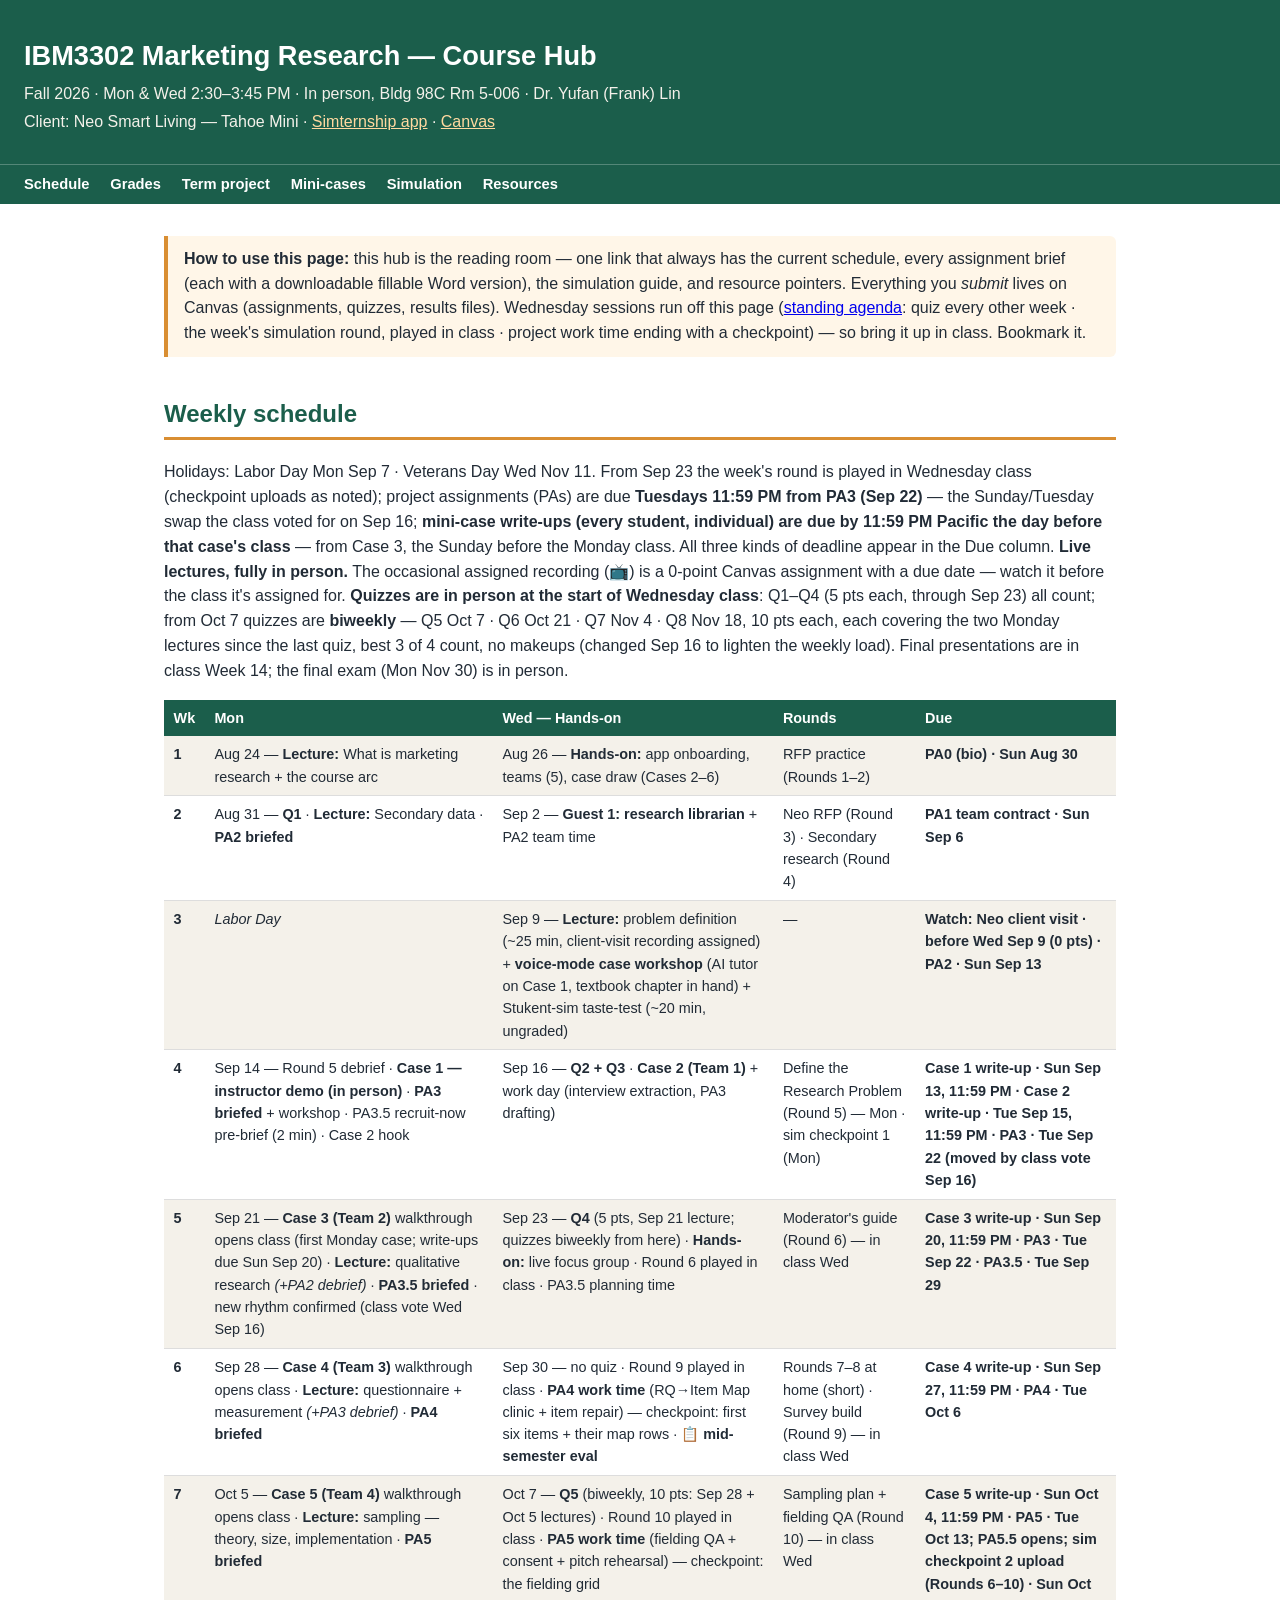
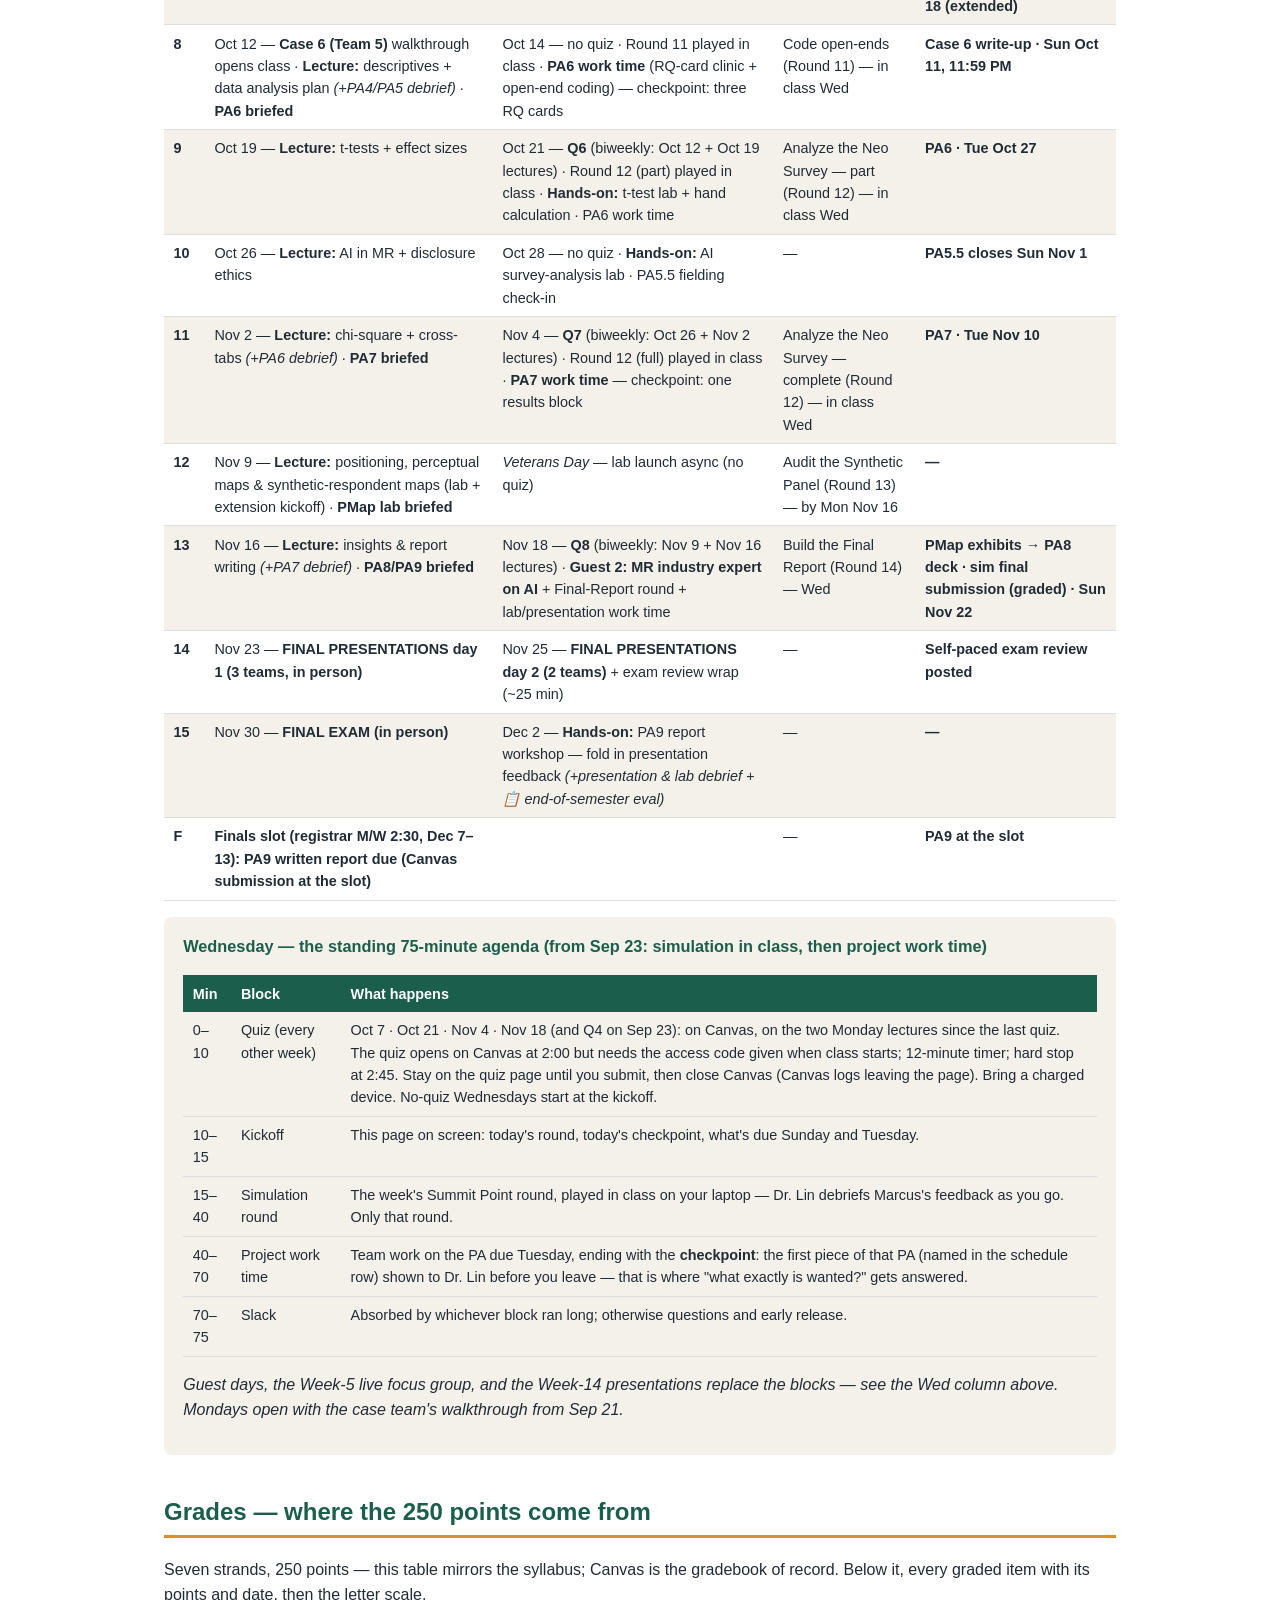
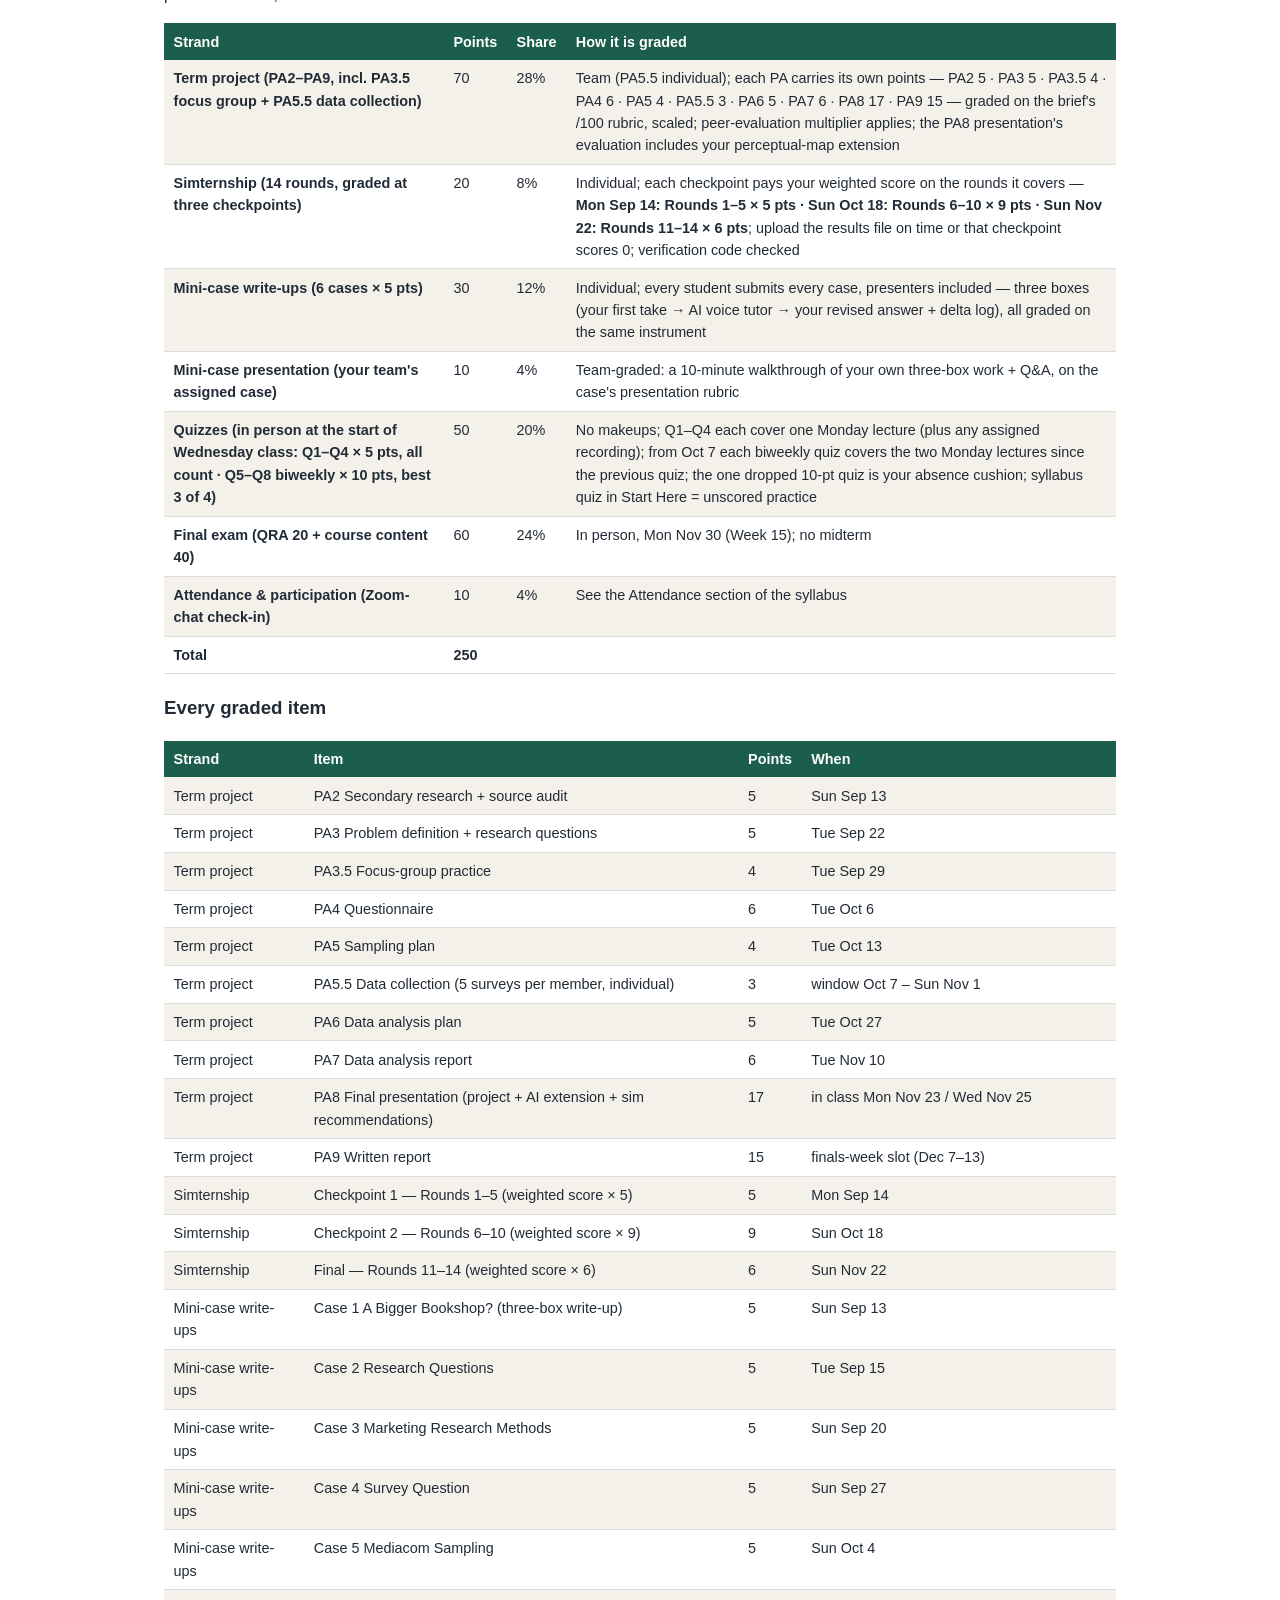
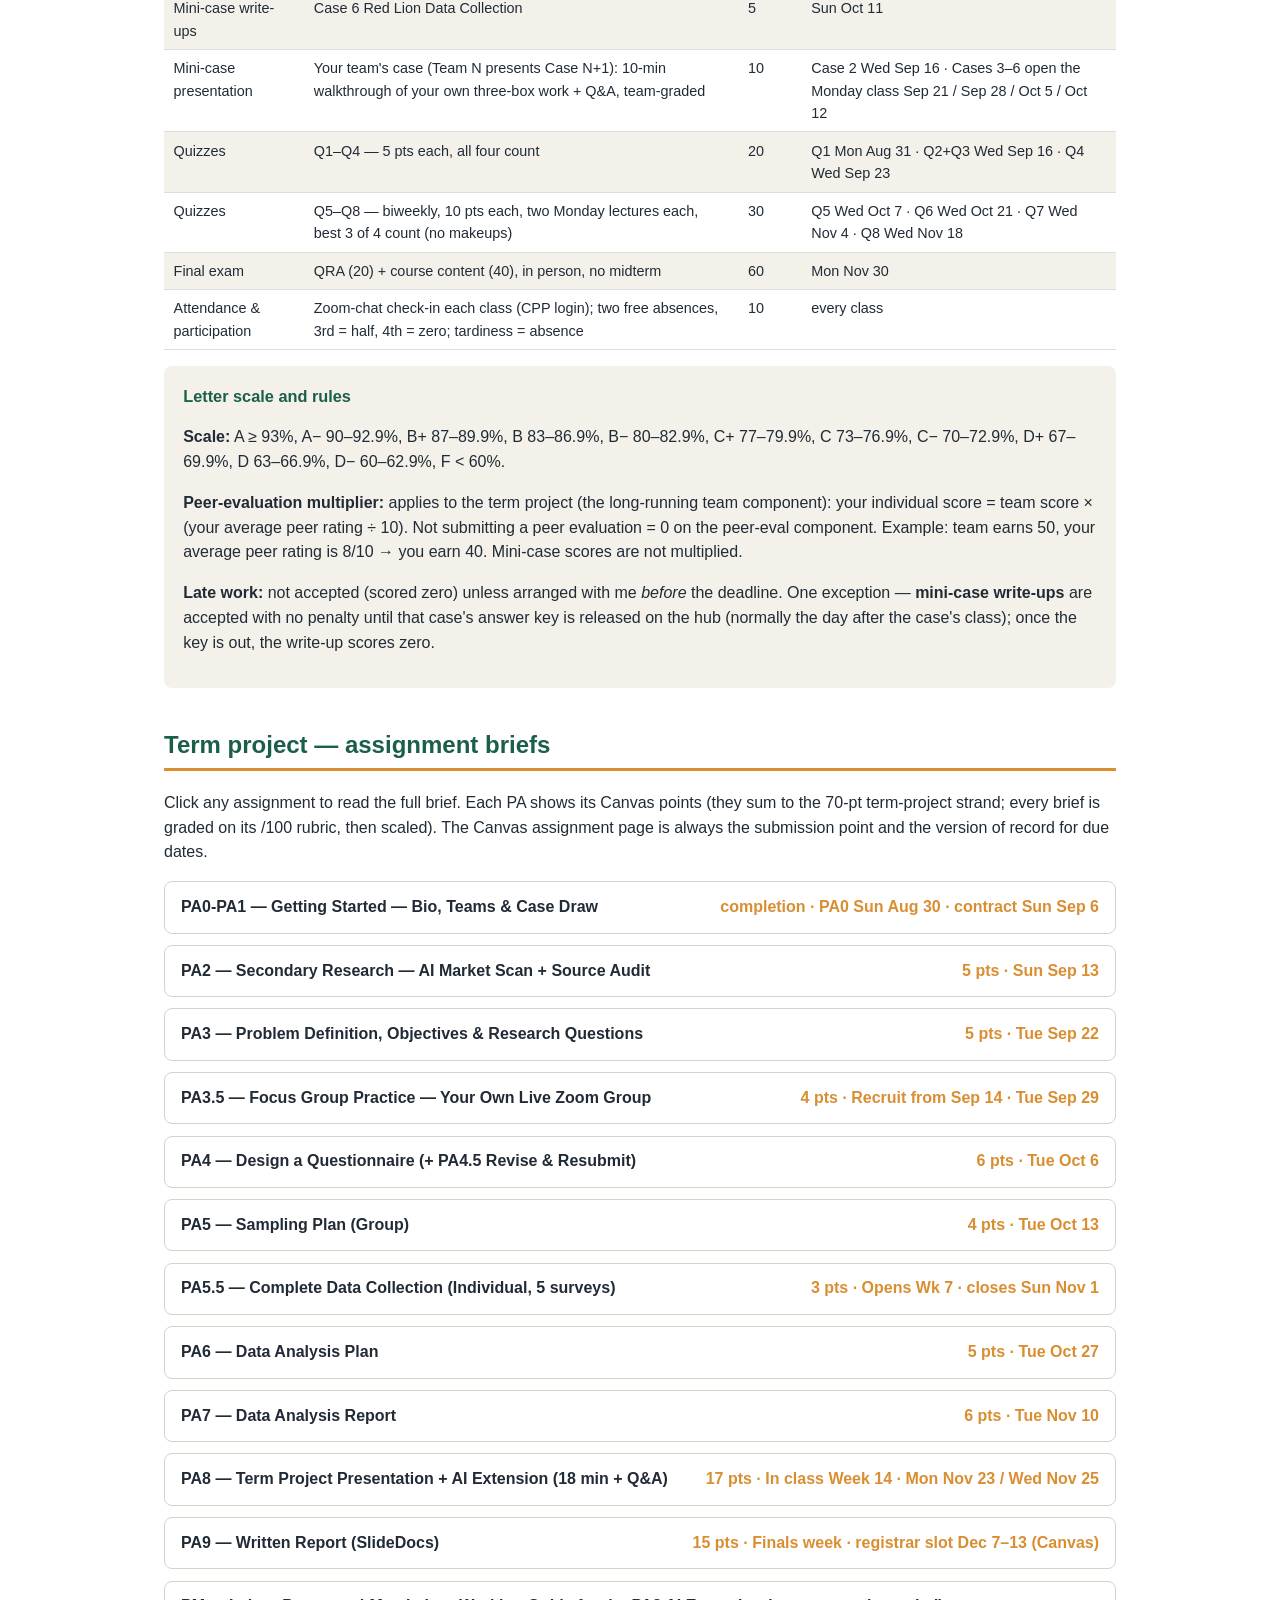
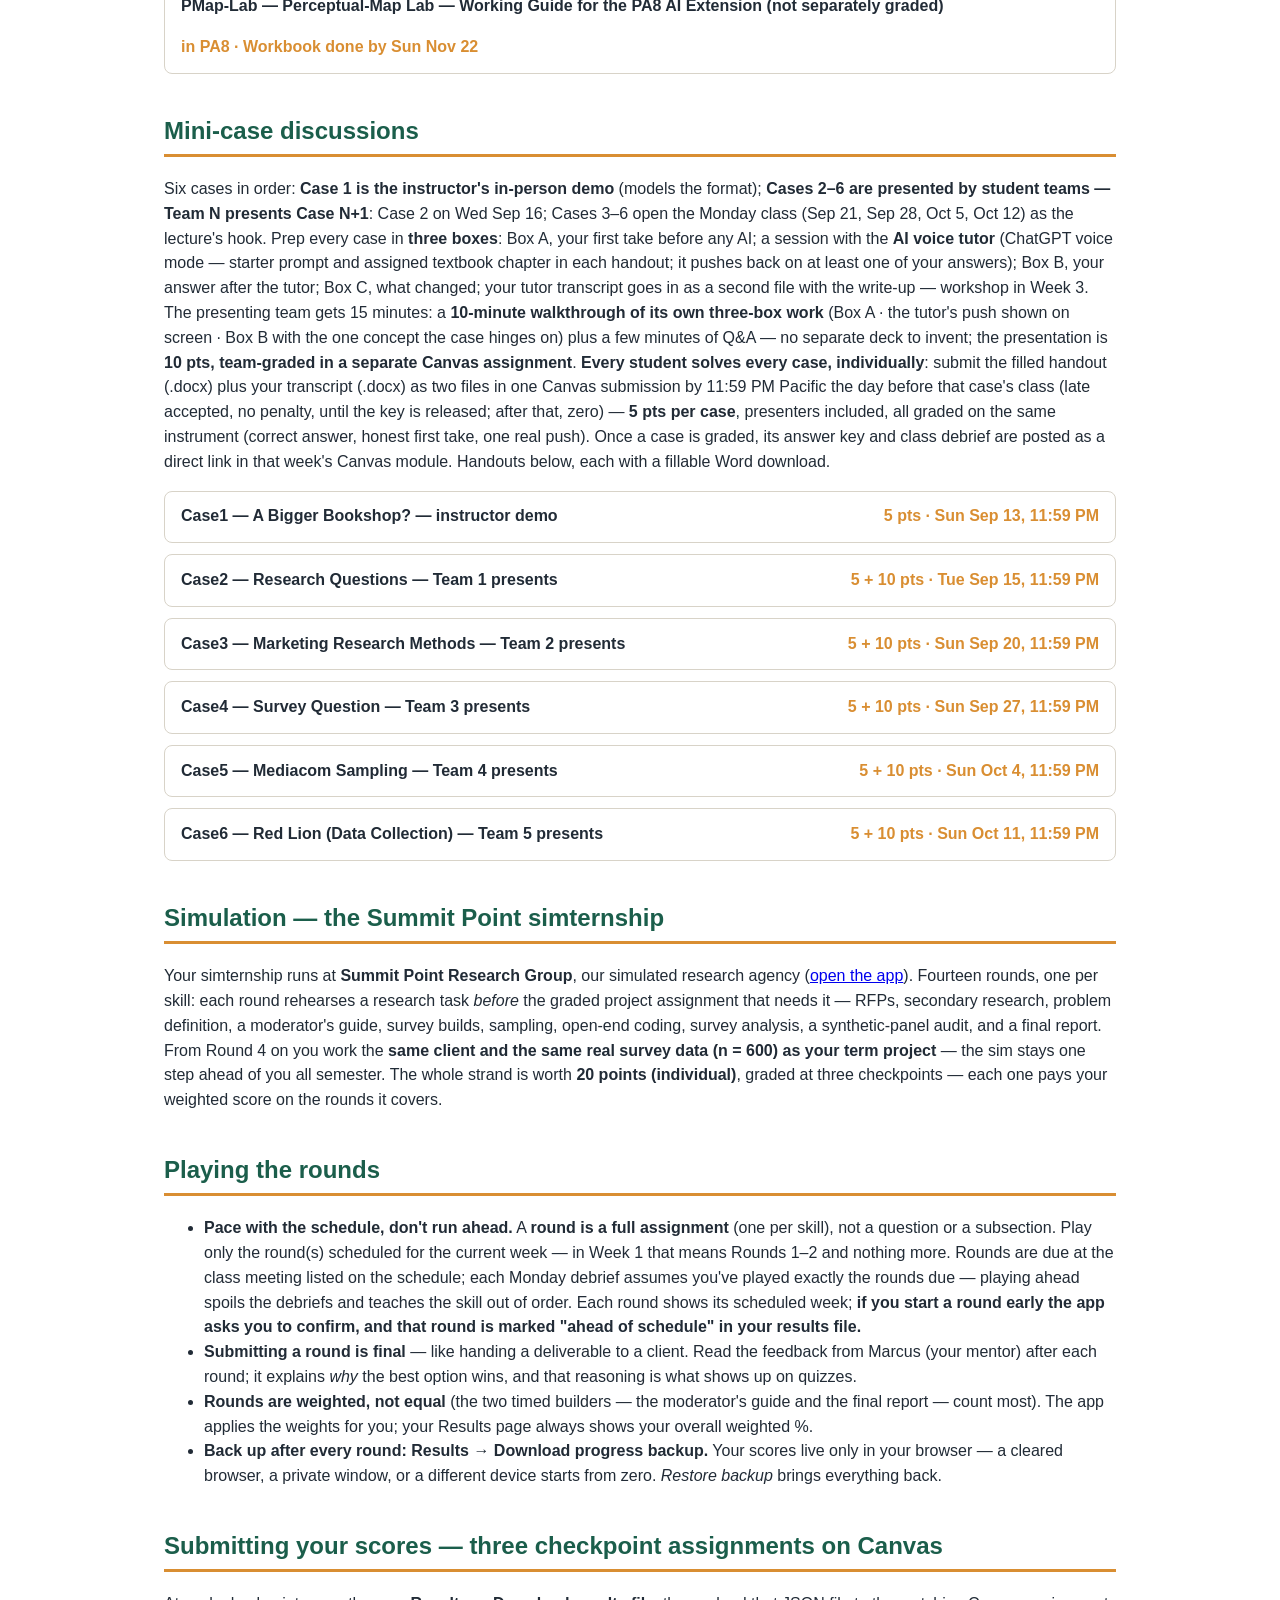
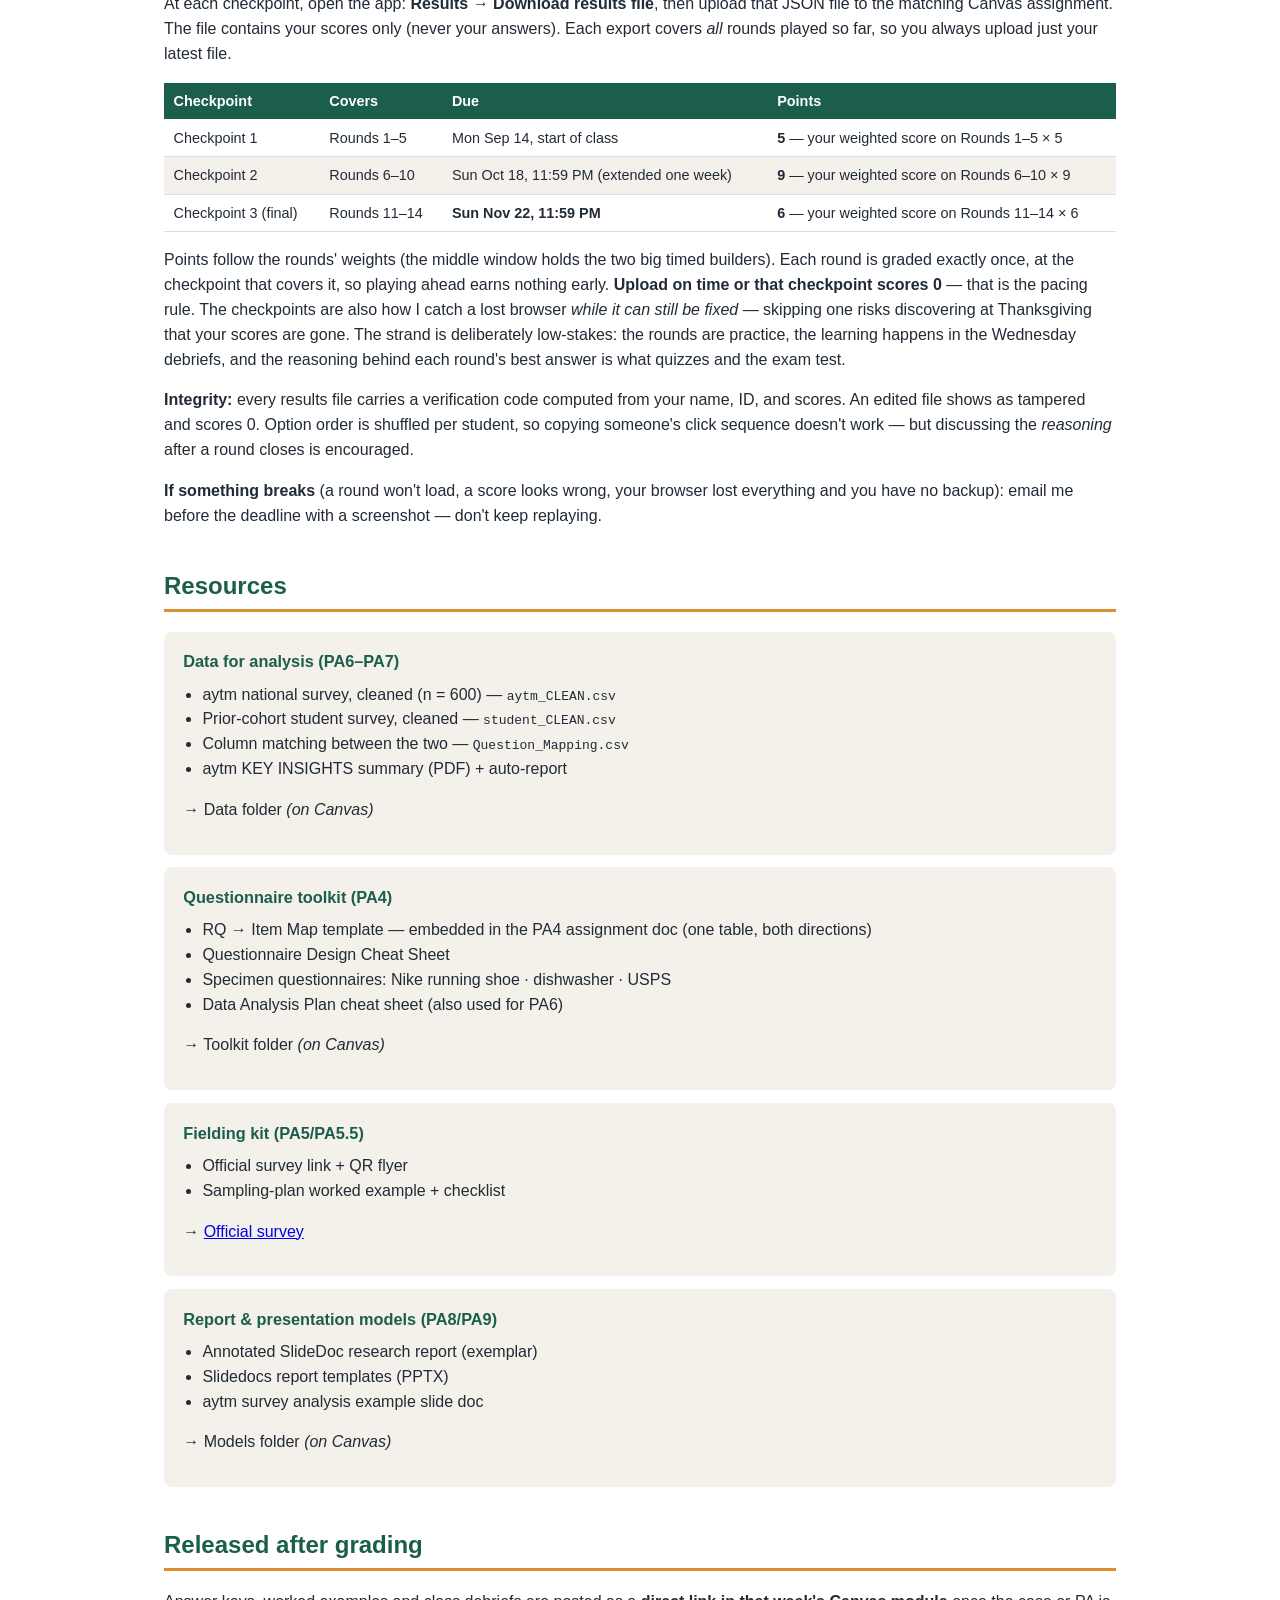
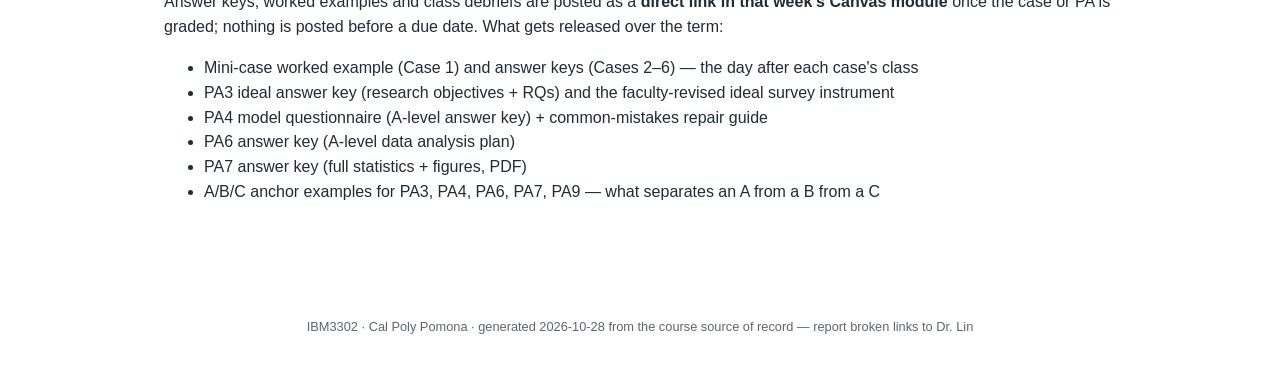
==== hub/index.html @ 527b96af "Hub-only deploy 2026-10-28: PA6 answer key + debrief released" ====
<!DOCTYPE html>
<html lang="en"><head><meta charset="utf-8">
<meta name="viewport" content="width=device-width,initial-scale=1">
<meta name="robots" content="noindex">
<title>IBM3302 Course Hub — Fall 2026</title><style>
:root{--pine:#1B5E4B;--amber:#D98E32;--ink:#212B36;--paper:#F4F1EA;--gray:#5B6770}
*{box-sizing:border-box}body{margin:0;font-family:-apple-system,'Segoe UI',Arial,sans-serif;color:var(--ink);background:#fff;line-height:1.55}
header{background:var(--pine);color:#fff;padding:2.2rem 1.5rem 1.6rem}
header h1{margin:0 0 .3rem;font-size:1.7rem}header p{margin:.2rem 0;color:var(--paper)}
header a{color:#FFD9A0}
nav{position:sticky;top:0;z-index:10;background:var(--pine);border-top:1px solid rgba(255,255,255,.25);padding:.5rem 1.5rem;display:flex;gap:1.3rem;flex-wrap:wrap}
nav a{color:#fff;text-decoration:none;font-weight:600;font-size:.92rem}
nav a:hover{color:#FFD9A0}
main{max-width:1000px;margin:0 auto;padding:1rem 1.5rem 4rem}
h2{color:var(--pine);border-bottom:3px solid var(--amber);padding-bottom:.3rem;margin-top:2.4rem;scroll-margin-top:3.4rem}
table{border-collapse:collapse;width:100%;font-size:.9rem;margin:1rem 0}
th{background:var(--pine);color:#fff;text-align:left;padding:.45rem .6rem}
td{border-bottom:1px solid #ddd;padding:.45rem .6rem;vertical-align:top}
tr:nth-child(even) td{background:var(--paper)}
details{border:1px solid #d8d3c8;border-radius:8px;margin:.7rem 0;background:#fff;scroll-margin-top:3.4rem}
details[open]{box-shadow:0 2px 8px rgba(0,0,0,.07)}
summary{cursor:pointer;padding:.8rem 1rem;font-weight:600;display:flex;justify-content:space-between;gap:1rem;flex-wrap:wrap}
summary .due{color:var(--amber);font-weight:600;white-space:nowrap}
.pa-body{padding:0 1.2rem 1rem;border-top:1px solid #eee}
.pa-body table{font-size:.85rem}
.pa-body h1{display:none}
.pa-body h2{font-size:1.05rem;color:var(--ink);border-bottom:1px solid #e4dfd4;margin-top:1.3rem;padding-bottom:.15rem}
.pa-body h3{font-size:.95rem;color:var(--ink);margin-bottom:.3rem}
.sim-body h1{display:none}
.card{background:var(--paper);border-radius:8px;padding:1rem 1.2rem;margin:.8rem 0}
.card h3{margin:.1rem 0 .5rem;color:var(--pine);font-size:1.02rem}
.card ul{margin:.3rem 0 .5rem 1.2rem;padding:0}
.note{background:#FFF6E8;border-left:4px solid var(--amber);padding:.7rem 1rem;border-radius:0 6px 6px 0;margin:1rem 0}
footer{color:var(--gray);font-size:.8rem;text-align:center;padding:2rem}
@media(max-width:640px){table{display:block;overflow-x:auto}}
</style></head>
<body>
<header>
<h1>IBM3302 Marketing Research — Course Hub</h1>
<p>Fall 2026 · Mon &amp; Wed 2:30–3:45 PM · In person, Bldg 98C Rm 5-006 · Dr. Yufan (Frank) Lin</p>
<p>Client: Neo Smart Living — Tahoe Mini · <a href="../">Simternship app</a> · <a href="https://canvas.cpp.edu/courses/146768">Canvas</a></p>
</header>
<nav><a href="#schedule">Schedule</a><a href="#grades">Grades</a><a href="#term-project">Term project</a><a href="#cases">Mini-cases</a><a href="#simulation">Simulation</a><a href="#resources">Resources</a></nav>
<main>
<div class="note"><strong>How to use this page:</strong> this hub is the reading room — one link that always has the current schedule, every assignment brief (each with a downloadable fillable Word version), the simulation guide, and resource pointers. Everything you <em>submit</em> lives on Canvas (assignments, quizzes, results files). Wednesday sessions run off this page (<a href="#wednesday">standing agenda</a>: quiz every other week · the week's simulation round, played in class · project work time ending with a checkpoint) — so bring it up in class. Bookmark it.</div>

<h2 id="schedule">Weekly schedule</h2>
<p>Holidays: Labor Day Mon Sep 7 · Veterans Day Wed Nov 11. From Sep 23 the week's round is played in Wednesday class (checkpoint uploads as noted); project assignments (PAs) are due <strong>Tuesdays 11:59 PM from PA3 (Sep 22)</strong> — the Sunday/Tuesday swap the class voted for on Sep 16; <strong>mini-case write-ups (every student, individual) are due by 11:59 PM Pacific the day before that case's class</strong> — from Case 3, the Sunday before the Monday class. All three kinds of deadline appear in the Due column. <strong>Live lectures, fully in person.</strong> The occasional assigned recording (📺) is a 0-point Canvas assignment with a due date — watch it before the class it's assigned for. <strong>Quizzes are in person at the start of Wednesday class</strong>: Q1–Q4 (5 pts each, through Sep 23) all count; from Oct 7 quizzes are <strong>biweekly</strong> — Q5 Oct 7 · Q6 Oct 21 · Q7 Nov 4 · Q8 Nov 18, 10 pts each, each covering the two Monday lectures since the last quiz, best 3 of 4 count, no makeups (changed Sep 16 to lighten the weekly load). Final presentations are in class Week 14; the final exam (Mon Nov 30) is in person.</p>
<table><tr><th>Wk</th><th>Mon</th><th>Wed — Hands-on</th><th>Rounds</th><th>Due</th></tr><tr><td><strong>1</strong></td><td>Aug 24 — <strong>Lecture:</strong> What is marketing research + the course arc</td><td>Aug 26 — <strong>Hands-on:</strong> app onboarding, teams (5), case draw (Cases 2–6)</td><td>RFP practice (Rounds 1–2)</td><td><strong><strong>PA0 (bio) · Sun Aug 30</strong></strong></td></tr><tr><td><strong>2</strong></td><td>Aug 31 — <strong>Q1</strong> · <strong>Lecture:</strong> Secondary data · <strong>PA2 briefed</strong></td><td>Sep 2 — <strong>Guest 1: research librarian</strong> + PA2 team time</td><td>Neo RFP (Round 3) · Secondary research (Round 4)</td><td><strong><strong>PA1 team contract · Sun Sep 6</strong></strong></td></tr><tr><td><strong>3</strong></td><td><em>Labor Day</em></td><td>Sep 9 — <strong>Lecture:</strong> problem definition (~25 min, client-visit recording assigned) + <strong>voice-mode case workshop</strong> (AI tutor on Case 1, textbook chapter in hand) + Stukent-sim taste-test (~20 min, ungraded)</td><td>—</td><td><strong><strong>Watch: Neo client visit · before Wed Sep 9 (0 pts)</strong> · <strong>PA2 · Sun Sep 13</strong></strong></td></tr><tr><td><strong>4</strong></td><td>Sep 14 — Round 5 debrief · <strong>Case 1 — instructor demo (in person)</strong> · <strong>PA3 briefed</strong> + workshop · PA3.5 recruit-now pre-brief (2 min) · Case 2 hook</td><td>Sep 16 — <strong>Q2 + Q3</strong> · <strong>Case 2 (Team 1)</strong> + work day (interview extraction, PA3 drafting)</td><td>Define the Research Problem (Round 5) — Mon · sim checkpoint 1 (Mon)</td><td><strong><strong>Case 1 write-up · Sun Sep 13, 11:59 PM</strong> · <strong>Case 2 write-up · Tue Sep 15, 11:59 PM</strong> · <strong>PA3 · Tue Sep 22</strong> (moved by class vote Sep 16)</strong></td></tr><tr><td><strong>5</strong></td><td>Sep 21 — <strong>Case 3 (Team 2)</strong> walkthrough opens class (first Monday case; write-ups due Sun Sep 20) · <strong>Lecture:</strong> qualitative research <em>(+PA2 debrief)</em> · <strong>PA3.5 briefed</strong> · new rhythm confirmed (class vote Wed Sep 16)</td><td>Sep 23 — <strong>Q4</strong> (5 pts, Sep 21 lecture; quizzes biweekly from here) · <strong>Hands-on:</strong> live focus group · Round 6 played in class · PA3.5 planning time</td><td>Moderator&#x27;s guide (Round 6) — in class Wed</td><td><strong><strong>Case 3 write-up · Sun Sep 20, 11:59 PM</strong> · <strong>PA3 · Tue Sep 22</strong> · <strong>PA3.5 · Tue Sep 29</strong></strong></td></tr><tr><td><strong>6</strong></td><td>Sep 28 — <strong>Case 4 (Team 3)</strong> walkthrough opens class · <strong>Lecture:</strong> questionnaire + measurement <em>(+PA3 debrief)</em> · <strong>PA4 briefed</strong></td><td>Sep 30 — no quiz · Round 9 played in class · <strong>PA4 work time</strong> (RQ→Item Map clinic + item repair) — checkpoint: first six items + their map rows · <strong>📋 mid-semester eval</strong></td><td>Rounds 7–8 at home (short) · Survey build (Round 9) — in class Wed</td><td><strong><strong>Case 4 write-up · Sun Sep 27, 11:59 PM</strong> · <strong>PA4 · Tue Oct 6</strong></strong></td></tr><tr><td><strong>7</strong></td><td>Oct 5 — <strong>Case 5 (Team 4)</strong> walkthrough opens class · <strong>Lecture:</strong> sampling — theory, size, implementation · <strong>PA5 briefed</strong></td><td>Oct 7 — <strong>Q5</strong> (biweekly, 10 pts: Sep 28 + Oct 5 lectures) · Round 10 played in class · <strong>PA5 work time</strong> (fielding QA + consent + pitch rehearsal) — checkpoint: the fielding grid</td><td>Sampling plan + fielding QA (Round 10) — in class Wed</td><td><strong><strong>Case 5 write-up · Sun Oct 4, 11:59 PM</strong> · <strong>PA5 · Tue Oct 13</strong>; PA5.5 opens; sim checkpoint 2 upload (Rounds 6–10) · Sun Oct 18 (extended)</strong></td></tr><tr><td><strong>8</strong></td><td>Oct 12 — <strong>Case 6 (Team 5)</strong> walkthrough opens class · <strong>Lecture:</strong> descriptives + data analysis plan <em>(+PA4/PA5 debrief)</em> · <strong>PA6 briefed</strong></td><td>Oct 14 — no quiz · Round 11 played in class · <strong>PA6 work time</strong> (RQ-card clinic + open-end coding) — checkpoint: three RQ cards</td><td>Code open-ends (Round 11) — in class Wed</td><td><strong><strong>Case 6 write-up · Sun Oct 11, 11:59 PM</strong></strong></td></tr><tr><td><strong>9</strong></td><td>Oct 19 — <strong>Lecture:</strong> t-tests + effect sizes</td><td>Oct 21 — <strong>Q6</strong> (biweekly: Oct 12 + Oct 19 lectures) · Round 12 (part) played in class · <strong>Hands-on:</strong> t-test lab + hand calculation · PA6 work time</td><td>Analyze the Neo Survey — part (Round 12) — in class Wed</td><td><strong><strong>PA6 · Tue Oct 27</strong></strong></td></tr><tr><td><strong>10</strong></td><td>Oct 26 — <strong>Lecture:</strong> AI in MR + disclosure ethics</td><td>Oct 28 — no quiz · <strong>Hands-on:</strong> AI survey-analysis lab · PA5.5 fielding check-in</td><td>—</td><td><strong><strong>PA5.5 closes Sun Nov 1</strong></strong></td></tr><tr><td><strong>11</strong></td><td>Nov 2 — <strong>Lecture:</strong> chi-square + cross-tabs <em>(+PA6 debrief)</em> · <strong>PA7 briefed</strong></td><td>Nov 4 — <strong>Q7</strong> (biweekly: Oct 26 + Nov 2 lectures) · Round 12 (full) played in class · <strong>PA7 work time</strong> — checkpoint: one results block</td><td>Analyze the Neo Survey — complete (Round 12) — in class Wed</td><td><strong><strong>PA7 · Tue Nov 10</strong></strong></td></tr><tr><td><strong>12</strong></td><td>Nov 9 — <strong>Lecture:</strong> positioning, perceptual maps &amp; synthetic-respondent maps (lab + extension kickoff) · <strong>PMap lab briefed</strong></td><td><em>Veterans Day</em> — lab launch async (no quiz)</td><td>Audit the Synthetic Panel (Round 13) — by Mon Nov 16</td><td><strong>—</strong></td></tr><tr><td><strong>13</strong></td><td>Nov 16 — <strong>Lecture:</strong> insights &amp; report writing <em>(+PA7 debrief)</em> · <strong>PA8/PA9 briefed</strong></td><td>Nov 18 — <strong>Q8</strong> (biweekly: Nov 9 + Nov 16 lectures) · <strong>Guest 2: MR industry expert on AI</strong> + Final-Report round + lab/presentation work time</td><td>Build the Final Report (Round 14) — Wed</td><td><strong>PMap exhibits → PA8 deck · sim final submission (graded) · Sun Nov 22</strong></td></tr><tr><td><strong>14</strong></td><td>Nov 23 — <strong>FINAL PRESENTATIONS day 1 (3 teams, in person)</strong></td><td>Nov 25 — <strong>FINAL PRESENTATIONS day 2 (2 teams)</strong> + exam review wrap (~25 min)</td><td>—</td><td><strong>Self-paced exam review posted</strong></td></tr><tr><td><strong>15</strong></td><td>Nov 30 — <strong>FINAL EXAM (in person)</strong></td><td>Dec 2 — <strong>Hands-on:</strong> PA9 report workshop — fold in presentation feedback <em>(+presentation &amp; lab debrief + 📋 end-of-semester eval)</em></td><td>—</td><td><strong>—</strong></td></tr><tr><td><strong>F</strong></td><td><strong>Finals slot (registrar M/W 2:30, Dec 7–13): PA9 written report due (Canvas submission at the slot)</strong></td><td></td><td>—</td><td><strong><strong>PA9 at the slot</strong></strong></td></tr></table>

<div class="card" id="wednesday"><h3>Wednesday — the standing 75-minute agenda (from Sep 23: simulation in class, then project work time)</h3>
<table><tr><th>Min</th><th>Block</th><th>What happens</th></tr>
<tr><td>0–10</td><td>Quiz (every other week)</td><td>Oct 7 · Oct 21 · Nov 4 · Nov 18 (and Q4 on Sep 23): on Canvas, on the two Monday lectures since the last quiz. The quiz opens on Canvas at 2:00 but needs the access code given when class starts; 12-minute timer; hard stop at 2:45. Stay on the quiz page until you submit, then close Canvas (Canvas logs leaving the page). Bring a charged device. No-quiz Wednesdays start at the kickoff.</td></tr>
<tr><td>10–15</td><td>Kickoff</td><td>This page on screen: today's round, today's checkpoint, what's due Sunday and Tuesday.</td></tr>
<tr><td>15–40</td><td>Simulation round</td><td>The week's Summit Point round, played in class on your laptop — Dr. Lin debriefs Marcus's feedback as you go. Only that round.</td></tr>
<tr><td>40–70</td><td>Project work time</td><td>Team work on the PA due Tuesday, ending with the <strong>checkpoint</strong>: the first piece of that PA (named in the schedule row) shown to Dr. Lin before you leave — that is where "what exactly is wanted?" gets answered.</td></tr>
<tr><td>70–75</td><td>Slack</td><td>Absorbed by whichever block ran long; otherwise questions and early release.</td></tr></table>
<p><em>Guest days, the Week-5 live focus group, and the Week-14 presentations replace the blocks — see the Wed column above. Mondays open with the case team's walkthrough from Sep 21.</em></p></div>

<h2 id="grades">Grades — where the 250 points come from</h2>
<p>Seven strands, 250 points — this table mirrors the syllabus; Canvas is the gradebook of record. Below it, every graded item with its points and date, then the letter scale.</p>
<table><tr><th>Strand</th><th>Points</th><th>Share</th><th>How it is graded</th></tr><tr><td><strong>Term project (PA2–PA9, incl. PA3.5 focus group + PA5.5 data collection)</strong></td><td>70</td><td>28%</td><td>Team (PA5.5 individual); each PA carries its own points — PA2 5 · PA3 5 · PA3.5 4 · PA4 6 · PA5 4 · PA5.5 3 · PA6 5 · PA7 6 · PA8 17 · PA9 15 — graded on the brief&#x27;s /100 rubric, scaled; peer-evaluation multiplier applies; the PA8 presentation&#x27;s evaluation includes your perceptual-map extension</td></tr><tr><td><strong>Simternship (14 rounds, graded at three checkpoints)</strong></td><td>20</td><td>8%</td><td>Individual; each checkpoint pays your weighted score on the rounds it covers — <strong>Mon Sep 14: Rounds 1–5 × 5 pts · Sun Oct 18: Rounds 6–10 × 9 pts · Sun Nov 22: Rounds 11–14 × 6 pts</strong>; upload the results file on time or that checkpoint scores 0; verification code checked</td></tr><tr><td><strong>Mini-case write-ups (6 cases × 5 pts)</strong></td><td>30</td><td>12%</td><td>Individual; every student submits every case, presenters included — three boxes (your first take → AI voice tutor → your revised answer + delta log), all graded on the same instrument</td></tr><tr><td><strong>Mini-case presentation (your team&#x27;s assigned case)</strong></td><td>10</td><td>4%</td><td>Team-graded: a 10-minute walkthrough of your own three-box work + Q&amp;A, on the case&#x27;s presentation rubric</td></tr><tr><td><strong>Quizzes (in person at the start of Wednesday class: Q1–Q4 × 5 pts, all count · Q5–Q8 biweekly × 10 pts, best 3 of 4)</strong></td><td>50</td><td>20%</td><td>No makeups; Q1–Q4 each cover one Monday lecture (plus any assigned recording); from Oct 7 each biweekly quiz covers the two Monday lectures since the previous quiz; the one dropped 10-pt quiz is your absence cushion; syllabus quiz in Start Here = unscored practice</td></tr><tr><td><strong>Final exam (QRA 20 + course content 40)</strong></td><td>60</td><td>24%</td><td>In person, Mon Nov 30 (Week 15); no midterm</td></tr><tr><td><strong>Attendance &amp; participation (Zoom-chat check-in)</strong></td><td>10</td><td>4%</td><td>See the Attendance section of the syllabus</td></tr><tr><td><strong><strong>Total</strong></strong></td><td><strong>250</strong></td><td></td><td></td></tr></table>
<h3>Every graded item</h3>
<table><tr><th>Strand</th><th>Item</th><th>Points</th><th>When</th></tr><tr><td>Term project</td><td>PA2 Secondary research + source audit</td><td>5</td><td>Sun Sep 13</td></tr><tr><td>Term project</td><td>PA3 Problem definition + research questions</td><td>5</td><td>Tue Sep 22</td></tr><tr><td>Term project</td><td>PA3.5 Focus-group practice</td><td>4</td><td>Tue Sep 29</td></tr><tr><td>Term project</td><td>PA4 Questionnaire</td><td>6</td><td>Tue Oct 6</td></tr><tr><td>Term project</td><td>PA5 Sampling plan</td><td>4</td><td>Tue Oct 13</td></tr><tr><td>Term project</td><td>PA5.5 Data collection (5 surveys per member, individual)</td><td>3</td><td>window Oct 7 – Sun Nov 1</td></tr><tr><td>Term project</td><td>PA6 Data analysis plan</td><td>5</td><td>Tue Oct 27</td></tr><tr><td>Term project</td><td>PA7 Data analysis report</td><td>6</td><td>Tue Nov 10</td></tr><tr><td>Term project</td><td>PA8 Final presentation (project + AI extension + sim recommendations)</td><td>17</td><td>in class Mon Nov 23 / Wed Nov 25</td></tr><tr><td>Term project</td><td>PA9 Written report</td><td>15</td><td>finals-week slot (Dec 7–13)</td></tr><tr><td>Simternship</td><td>Checkpoint 1 — Rounds 1–5 (weighted score × 5)</td><td>5</td><td>Mon Sep 14</td></tr><tr><td>Simternship</td><td>Checkpoint 2 — Rounds 6–10 (weighted score × 9)</td><td>9</td><td>Sun Oct 18</td></tr><tr><td>Simternship</td><td>Final — Rounds 11–14 (weighted score × 6)</td><td>6</td><td>Sun Nov 22</td></tr><tr><td>Mini-case write-ups</td><td>Case 1 A Bigger Bookshop? (three-box write-up)</td><td>5</td><td>Sun Sep 13</td></tr><tr><td>Mini-case write-ups</td><td>Case 2 Research Questions</td><td>5</td><td>Tue Sep 15</td></tr><tr><td>Mini-case write-ups</td><td>Case 3 Marketing Research Methods</td><td>5</td><td>Sun Sep 20</td></tr><tr><td>Mini-case write-ups</td><td>Case 4 Survey Question</td><td>5</td><td>Sun Sep 27</td></tr><tr><td>Mini-case write-ups</td><td>Case 5 Mediacom Sampling</td><td>5</td><td>Sun Oct 4</td></tr><tr><td>Mini-case write-ups</td><td>Case 6 Red Lion Data Collection</td><td>5</td><td>Sun Oct 11</td></tr><tr><td>Mini-case presentation</td><td>Your team&#x27;s case (Team N presents Case N+1): 10-min walkthrough of your own three-box work + Q&amp;A, team-graded</td><td>10</td><td>Case 2 Wed Sep 16 · Cases 3–6 open the Monday class Sep 21 / Sep 28 / Oct 5 / Oct 12</td></tr><tr><td>Quizzes</td><td>Q1–Q4 — 5 pts each, all four count</td><td>20</td><td>Q1 Mon Aug 31 · Q2+Q3 Wed Sep 16 · Q4 Wed Sep 23</td></tr><tr><td>Quizzes</td><td>Q5–Q8 — biweekly, 10 pts each, two Monday lectures each, best 3 of 4 count (no makeups)</td><td>30</td><td>Q5 Wed Oct 7 · Q6 Wed Oct 21 · Q7 Wed Nov 4 · Q8 Wed Nov 18</td></tr><tr><td>Final exam</td><td>QRA (20) + course content (40), in person, no midterm</td><td>60</td><td>Mon Nov 30</td></tr><tr><td>Attendance &amp; participation</td><td>Zoom-chat check-in each class (CPP login); two free absences, 3rd = half, 4th = zero; tardiness = absence</td><td>10</td><td>every class</td></tr></table>
<div class="card"><h3>Letter scale and rules</h3>
<p><strong>Scale:</strong> A ≥ 93%, A− 90–92.9%, B+ 87–89.9%, B 83–86.9%, B− 80–82.9%, C+ 77–79.9%, C 73–76.9%, C− 70–72.9%, D+ 67–69.9%, D 63–66.9%, D− 60–62.9%, F &lt; 60%.</p>
<p><strong>Peer-evaluation multiplier:</strong> applies to the term project (the long-running team component): your individual score = team score × (your average peer rating ÷ 10). Not submitting a peer evaluation = 0 on the peer-eval component. Example: team earns 50, your average peer rating is 8/10 → you earn 40. Mini-case scores are not multiplied.</p>
<p><strong>Late work:</strong> not accepted (scored zero) unless arranged with me <em>before</em> the deadline. One exception — <strong>mini-case write-ups</strong> are accepted with no penalty until that case&#x27;s answer key is released on the hub (normally the day after the case&#x27;s class); once the key is out, the write-up scores zero.</p></div>


<h2 id="term-project">Term project — assignment briefs</h2>
<p>Click any assignment to read the full brief. Each PA shows its Canvas points (they sum to the 70-pt term-project strand; every brief is graded on its /100 rubric, then scaled). The Canvas assignment page is always the submission point and the version of record for due dates.</p>
<details id="pa0-pa1"><summary><span>PA0-PA1 — Getting Started — Bio, Teams & Case Draw</span><span class="due">completion · PA0 Sun Aug 30 · contract Sun Sep 6</span></summary><div class="pa-body"><p><strong>⬇ <a href="files/PA0-PA1.docx" download>Download the fillable Word version</a></strong> — the templates in the appendix are meant to be filled out in this doc.</p><p>Submit your short bio + photo on Canvas (PA0) by <strong>Sun Aug 30</strong> — before the Week-2 Monday class. In Wednesday's class you'll form project teams and draw your mini-case — your team's case number is your team identity for the term. Then meet as a team, agree on your working norms, and fill and sign the team contract (PA1, template below — the captain uploads it by <strong>Sun Sep 6</strong>). Create your simternship account and finish Rounds 1–2 before Wednesday — <strong>only Rounds 1–2</strong>: a round is a full assignment, and later rounds follow the weekly schedule (the app warns you if you start one early).</p></div></details><details id="pa2"><summary><span>PA2 — Secondary Research — AI Market Scan + Source Audit</span><span class="due">5 pts · Sun Sep 13</span></summary><div class="pa-body"><p><strong>⬇ <a href="files/PA2.docx" download>Download the fillable Word version</a></strong> — the templates in the appendix are meant to be filled out in this doc.</p><h1>PA2 — Secondary Research &amp; Source Audit</h1>
<table>
<thead>
<tr>
<th></th>
<th></th>
</tr>
</thead>
<tbody>
<tr>
<td>Points</td>
<td>5 (term project — graded on the /100 rubric below, scaled to 5 pts)</td>
</tr>
<tr>
<td>Due</td>
<td>Sunday Sep 13, 11:59 PM</td>
</tr>
<tr>
<td>Work</td>
<td>Team</td>
</tr>
<tr>
<td>Submit</td>
<td>Canvas — <strong>one .docx</strong>: memo + filled Source Audit Form (Appendix A) + prompts and transcript as an appendix. No PDF, no links, no second file (feedback returns as Word comments)</td>
</tr>
</tbody>
</table>
<p><strong>Where this fits:</strong> Lecture — Session 2.1 <em>Secondary Research</em> + the librarian visit → Practice — Summit Point <strong>Rounds 3–4</strong> → Now the real thing: the desk-research memo before the PA3 founder interview.</p>
<h2>The gist</h2>
<p>Neo Smart Living sells the <strong>Tahoe Mini</strong>, a prefab backyard studio at roughly <strong>$23,000 installed</strong>. Before the founder interview, your team assembles what the public record says: the category, competitors and substitutes, where $23K really sits, and what California allows in a backyard — by AI deep research, one licensed library report, and a source audit that decides which claims can go in front of a client.</p>
<h2>Steps</h2>
<ol>
<li><strong>Write your own question list and outline first</strong> (they go in the AI reflection). Then Part A: at least two scoped prompts (Appendix B) in a deep-research tool; iterate until every claim carries a source — an AI citation is a <em>lead</em>, not a verdict; the audit in Step 4 decides. Keep the transcript. <strong>Prompts and transcript go in an appendix, never in the memo body.</strong></li>
<li><strong>Write the memo</strong> (≤ 4 pages) under the six headings in <em>What to submit</em>, citing every fact with source name and link. It is your synthesis in your words: no pasted AI output, no placeholders, no "draft" label.</li>
<li><strong>Part B, the library pass:</strong> through the CPP Library portal (not Google), retrieve one licensed report (Mintel, IBISWorld or Statista). Record three findings the AI pass lacked, <strong>say what industry the report actually covers</strong>, and write a half-page comparison: where the sources disagree and which you trust for what.</li>
<li><strong>Part C, audit every number in the memo — the library numbers included — in the Appendix A form</strong> (≥ 10 rows). <strong>Paste the URL and access date into every Source cell</strong>; a row with no URL scores zero.</li>
<li><strong>Follow every verdict into the memo.</strong> Any row that is not Verified must change something visible: the claim is cut, shown as a range, or labelled vendor-claimed. Report what <em>you</em> found; an all-Verified audit earns full credit when the memo says why the sources hold.</li>
<li><strong>Build the interview bridge:</strong> five founder questions a web search cannot answer and three hypotheses, each naming its motivating section <strong>and the method that tests it: founder interview, focus group or survey.</strong></li>
<li><strong>Answer the four reflection prompts</strong> below, specifically.</li>
</ol>
<h2>What to submit</h2>
<ul>
<li>[ ] <strong>Memo (≤ 4 pages), six headings in this order:</strong> 1 Category definition &amp; size · 2 California regulatory snapshot (the 120-sq-ft exemption <strong>with</strong> its electrical caveat; why "no plumbing" matters) · 3 Direct competitors (≥ 4, advertised price <strong>and</strong> what it excludes) · 4 Substitutes &amp; price traps (≥ 1, with the category logic) · 5 Customer evidence (vendor vs independent) · 6 Where $23K sits among completed costs (what a buyer actually pays)</li>
<li>[ ] <strong>Library block</strong> inside the memo: full citation (database, title, publisher, date), report scope, three findings, comparison</li>
<li>[ ] <strong>Source Audit Form</strong> (Appendix A): ≥ 10 rows, a URL in every row, every non-Verified row with its action visible in the memo</li>
<li>[ ] <strong>Interview bridge:</strong> 5 questions + 3 hypotheses, each with its section and its method</li>
<li>[ ] <strong>AI reflection:</strong> question list, outline, tools, prompts (a)–(d) each answered — a blank one scores 0 on that row</li>
<li>[ ] <strong>Appendix:</strong> your actual prompts and the final AI output for each, pasted, not linked</li>
</ul>
<h2>How you'll be graded</h2>
<table>
<thead>
<tr>
<th>Category</th>
<th>Weight</th>
<th>Strong work looks like</th>
</tr>
</thead>
<tbody>
<tr>
<td>Category &amp; regulatory picture</td>
<td>25%</td>
<td>Category line drawn correctly (studio pod ≠ ADU ≠ tiny home ≠ shed, with the plumbing/permit/foundation logic); the 120-sq-ft exemption <strong>with</strong> its electrical-permit caveat; every market-size number carries publisher + year + verdict</td>
</tr>
<tr>
<td>Competitors, substitutes &amp; interview bridge</td>
<td>25%</td>
<td>≥ 4 competitors with advertised prices and stated exclusions; ≥ 1 price trap correctly placed in substitutes with the category logic; five founder questions a web search cannot answer; hypotheses routed to a method</td>
</tr>
<tr>
<td>Source audit</td>
<td>25%</td>
<td>Every memo number has a row with a URL; verdicts justified by the who/why/when/how columns, not decorative; every non-Verified row has a visible action; an all-Verified audit explains why the sources hold</td>
</tr>
<tr>
<td>Library pass &amp; comparison</td>
<td>15%</td>
<td>Licensed report properly cited, scope stated; 3 findings genuinely absent from the AI pass; comparison names a disagreement or capability difference, not "both were useful"</td>
</tr>
<tr>
<td>Process &amp; AI reflection</td>
<td>10%</td>
<td>Human-first question list and outline documented; the four reflection prompts answered specifically, not generically; the memo is your synthesis, not the transcript</td>
</tr>
</tbody>
</table>
<h2>AI reflection (required)</h2>
<p><strong>Human first.</strong> In PA2 the AI use <em>is</em> the assignment — so your human-first artifact is your own question list and section outline, written BEFORE any deep research. That order is the point: it is the only way to see what AI actually adds — or quietly subtracts. Then run and iterate your prompts, and answer the four prompts below (2–4 sentences each, specific to THIS assignment):</p>
<p>(a) The most important change we made after using AI was…
(b) We accepted this change because…
(c) We rejected or substantially revised the AI suggestion that…
(d) One uncertainty or question that remains is…</p>
<p>List the tools you used and for what. Generic answers ("AI helped us improve clarity") score zero on this category; name the actual change.</p>
<!--appendix-->
<h2>Appendix A — Source Audit Form (fill this out)</h2>
<p>One row per audited claim; <strong>every number in your memo needs a row</strong>; minimum 10. The verdict vocabulary is fixed — use exactly these four: <strong>Verified</strong> (two independent sources agree, method visible) · <strong>Partially verified</strong> (one credible source, or agreement with caveats) · <strong>Unverified</strong> (single source, method invisible, or the AI could not produce a checkable source) · <strong>Contradicted</strong> (credible sources disagree, or the claim collapsed on inspection). An AI summary is not a source — audit whatever it cites.</p>
<!--landscape-->
<p><strong>Example row E1 — study it, do not copy it into your form:</strong></p>
<table>
<thead>
<tr>
<th>#</th>
<th>Claim</th>
<th>Source</th>
<th>Publisher type</th>
<th>Date</th>
<th>Who &amp; why</th>
<th>Method</th>
<th>Corroboration</th>
<th>Verdict</th>
<th>Action</th>
</tr>
</thead>
<tbody>
<tr>
<td>E1</td>
<td>"Kanga Modern Kwik Room 10×12 costs $18,900"</td>
<td>Kanga Room Systems product page</td>
<td><strong>Vendor</strong></td>
<td>current</td>
<td>Manufacturer pricing its own product — incentive to headline the lowest number</td>
<td>Advertised price. Reading the page: $18,900 is the <strong>shell kit only</strong>; installed shell ≈ $24,700; <strong>turnkey ≈ $40,600, offered in Texas only</strong>; foundation, electrical, and interior finish excluded from the headline</td>
<td>Independent prefab-buyer's-guide article listing completed costs</td>
<td><strong>Partially verified</strong></td>
<td>Memo reports the <em>range</em> ("$18.9K shell → ~$40.6K turnkey, TX") and never uses the bare $18,900 as a comparable to Tahoe's installed price</td>
</tr>
</tbody>
</table>
<p>The lesson in E1: advertised price ≠ completed cost — always ask what the headline excludes, and compare only inside the category.</p>
<p><strong>Your form (fill every cell; add rows as needed):</strong></p>
<table>
<thead>
<tr>
<th>#</th>
<th>Claim (as used in memo)</th>
<th>Source (name + URL)</th>
<th>Publisher type (gov / trade assoc. / research firm / vendor / news / blog)</th>
<th>Date</th>
<th>Who collected it &amp; why (their incentive)</th>
<th>Method behind the number</th>
<th>Corroborating source (or "none found")</th>
<th>Verdict</th>
<th>Action taken in memo</th>
</tr>
</thead>
<tbody>
<tr>
<td></td>
<td></td>
<td></td>
<td></td>
<td></td>
<td></td>
<td></td>
<td></td>
<td></td>
<td></td>
</tr>
<tr>
<td></td>
<td></td>
<td></td>
<td></td>
<td></td>
<td></td>
<td></td>
<td></td>
<td></td>
<td></td>
</tr>
<tr>
<td></td>
<td></td>
<td></td>
<td></td>
<td></td>
<td></td>
<td></td>
<td></td>
<td></td>
<td></td>
</tr>
<tr>
<td></td>
<td></td>
<td></td>
<td></td>
<td></td>
<td></td>
<td></td>
<td></td>
<td></td>
<td></td>
</tr>
<tr>
<td></td>
<td></td>
<td></td>
<td></td>
<td></td>
<td></td>
<td></td>
<td></td>
<td></td>
<td></td>
</tr>
<tr>
<td></td>
<td></td>
<td></td>
<td></td>
<td></td>
<td></td>
<td></td>
<td></td>
<td></td>
<td></td>
</tr>
<tr>
<td></td>
<td></td>
<td></td>
<td></td>
<td></td>
<td></td>
<td></td>
<td></td>
<td></td>
<td></td>
</tr>
<tr>
<td></td>
<td></td>
<td></td>
<td></td>
<td></td>
<td></td>
<td></td>
<td></td>
<td></td>
<td></td>
</tr>
<tr>
<td></td>
<td></td>
<td></td>
<td></td>
<td></td>
<td></td>
<td></td>
<td></td>
<td></td>
<td></td>
</tr>
<tr>
<td></td>
<td></td>
<td></td>
<td></td>
<td></td>
<td></td>
<td></td>
<td></td>
<td></td>
<td></td>
</tr>
<tr>
<td></td>
<td></td>
<td></td>
<td></td>
<td></td>
<td></td>
<td></td>
<td></td>
<td></td>
<td></td>
</tr>
<tr>
<td></td>
<td></td>
<td></td>
<td></td>
<td></td>
<td></td>
<td></td>
<td></td>
<td></td>
<td></td>
</tr>
</tbody>
</table>
<!--/landscape-->

<h2>Appendix B — Sample deep-research prompts (adapt, don't copy blindly)</h2>
<p><strong>Prompt 1 — category scan:</strong></p>
<blockquote>
<p>You are a marketing research analyst preparing a secondary-research memo for a client that sells a prefab backyard studio (~100 sq ft, no plumbing, ~$23,000 installed) in Southern California. Produce a structured brief covering: (1) how this product category is defined and how it differs from ADUs, tiny homes, and sheds; (2) any available estimates of category size or growth in the US and California, <strong>with the publisher and year of every estimate</strong>; (3) California permitting rules for detached accessory structures under 120 sq ft vs. ADUs, citing the actual code or a government source. Rules: cite a source (name + URL) for <strong>every factual claim</strong>; if you cannot find a verifiable source, say "no reliable source found" instead of estimating; flag any source older than 3 years; do not use vendor blogs as evidence for market-level claims.</p>
</blockquote>
<p><strong>Prompt 2 — competitor &amp; pricing matrix:</strong></p>
<blockquote>
<p>Build a comparison table of companies selling prefab backyard studios / office pods in the US (no plumbing, roughly 90–200 sq ft). Columns: company, product, floor area, <strong>advertised base price</strong>, what that price excludes (delivery, foundation, electrical, installation), estimated completed cost if reported anywhere, buying model, and warranty. Separate a second table for <em>adjacent</em> products that look price-comparable but are a different category (expandable container homes, foldable ADUs, travel trailers). Cite the specific product page or article for every price, with the date you accessed it. Where prices conflict between sources, show both and note the conflict.</p>
</blockquote>
<p><strong>Prompt 3 — the citation pass (run it after 1 and 2):</strong></p>
<blockquote>
<p>Restate every price and every market figure above as a claim with the source name, the exact URL and the date you accessed it. Say whether each price is a base, DIY, installed or turnkey figure and what it excludes. Remove any completed cost you estimated yourself. Where two pages disagree, show both.</p>
</blockquote>
<p>The first output will miss exclusions and mix categories — good AI use here means you iterate, demand per-claim citations, and treat everything as unverified draft until it survives your audit.</p></div></details><details id="pa3"><summary><span>PA3 — Problem Definition, Objectives & Research Questions</span><span class="due">5 pts · Tue Sep 22</span></summary><div class="pa-body"><p><strong>⬇ <a href="files/PA3.docx" download>Download the fillable Word version</a></strong> — the templates in the appendix are meant to be filled out in this doc.</p><p>📄 <strong><a href="files/Research_Question_Types.docx" download>Research Question Types — the decision rule (handout)</a></strong> — keep it open while you type your RQs.</p><h1>PA3 — Define the Research Problem &amp; Research Questions</h1>
<table>
<thead>
<tr>
<th></th>
<th></th>
</tr>
</thead>
<tbody>
<tr>
<td>Points</td>
<td>5 (term project — graded on the /100 rubric below, scaled to 5 pts)</td>
</tr>
<tr>
<td>Due</td>
<td>Tuesday Sep 22, 11:59 PM (moved from Sunday by the Sep 16 class vote: PAs due Tuesdays)</td>
</tr>
<tr>
<td>Work</td>
<td>Team</td>
</tr>
<tr>
<td>Submit</td>
<td>Canvas — one <strong>.docx</strong>: cascade + objectives + typed RQ list (Appendix A) + the interview log (Appendix B). The PA and any AI transcript are always Word; no links</td>
</tr>
</tbody>
</table>
<p><strong>Where this fits:</strong> Lecture — Session 1.2 <em>Problem Definition &amp; the Research Process</em> (week 3) → Practice — Summit Point <strong>Round 5</strong> (<em>Define the Research Problem</em> — you turned Dana's discovery-call notes into objectives and RQs for a fictional client) → Now the real thing: Neo Smart Living's recorded client visit.</p>
<h2>The gist</h2>
<p>You translate Neo Smart Living's situation into a researchable design: the problem cascade, at least two research objectives, and at least ten typed research questions your survey will answer. The recorded client visit and the Client Background document feed it. Done well, PA4's questionnaire writes itself: every item will trace back to an RQ you number here.</p>
<h2>Steps</h2>
<ol>
<li><strong>Work the cascade</strong> (Appendix A): symptom → underlying problem → decision alternatives → information needs. Pick ONE decision to serve: a target-market concept from Client Background §5 or the sponsorship alternative in §6 — everything else in the cascade follows from that choice.</li>
<li><strong>Write ≥ 2 research objectives.</strong> Managerial objectives are the client's hoped-for results ("increase showroom visits"); research objectives <em>provide information</em> toward them ("determine which media most influence the target market's purchase behavior"). State both, clearly separated. Between them the objectives should touch demand (will they buy), segments (who), and positioning (why us).</li>
<li><strong>Draft ≥ 10 research questions</strong>, numbered and grouped under the objective each serves — third person, survey-answerable, specific to the Tahoe Mini ($23K, 117 sq ft, permit-light). RQs are the <em>manager's</em> questions, not questionnaire questions.</li>
<li><strong>Label every RQ's type</strong> — Descriptive (one variable), Differences (a grouping variable + an analysis variable, one comparison per question), or Association (two measured, interval-level variables — rating scales with 5+ points count). At least one Differences and one Association; Appendix C shows the bar, and the <em>Research Question Types</em> handout on Canvas has the full decision rule.</li>
<li><strong>Interview the recording and the background document.</strong> Write your question list <em>first</em> (start from PA2's interview bridge), then find each answer: a timestamp in the client-visit video or transcript, a section number in the Client Background PDF, or the Round 5 briefing. Log it in Appendix B. Questions nothing answers are your best RQ candidates — say which RQ each became.</li>
<li><strong>Assemble and submit:</strong> cascade + objectives + typed RQ list in the body; the interview log (Appendix B) at the end.</li>
</ol>
<h2>What to submit</h2>
<ul>
<li>[ ] Filled cascade (Appendix A) with ONE decision target chosen</li>
<li>[ ] ≥ 2 research objectives, each followed by its numbered RQs</li>
<li>[ ] ≥ 10 RQs, every one type-labeled; ≥ 1 Differences and ≥ 1 Association</li>
<li>[ ] Interview log (Appendix B): question list drafted first, where each was answered, unanswered questions and the RQ each became</li>
<li>[ ] AI reflection (below)</li>
</ul>
<h2>How you'll be graded</h2>
<table>
<thead>
<tr>
<th>Category</th>
<th>Weight</th>
<th>Strong work looks like</th>
</tr>
</thead>
<tbody>
<tr>
<td>Research objectives</td>
<td>20%</td>
<td>≥ 2 clear, specific, information-providing objectives that together cover demand, segments, and positioning — none generic, none merged into one unwieldy objective</td>
</tr>
<tr>
<td>RQ formation &amp; alignment</td>
<td>30%</td>
<td>Every RQ a genuine question (not an "Identify…" directive), third person, one comparison per question, answerable in one survey, and sitting under the objective it serves</td>
</tr>
<tr>
<td>Type diversity &amp; labeling</td>
<td>25%</td>
<td>All three types present and every RQ explicitly, accurately labeled; the Differences RQ names its grouping variable, the Association RQ its two measured (interval-level) variables</td>
</tr>
<tr>
<td>Client alignment &amp; specificity</td>
<td>15%</td>
<td>RQs use the client's own decision architecture — the $23K price, 117 sq ft / permit-light sizing, named value drivers and positioning concepts; nothing that would fit any modular-home company</td>
</tr>
<tr>
<td>Process &amp; AI reflection</td>
<td>10%</td>
<td>Human-first draft documented; the four reflection prompts answered specifically, not generically</td>
</tr>
</tbody>
</table>
<h2>AI reflection (required)</h2>
<p><strong>Human first.</strong> Draft or plan this assignment yourselves before any AI touches it. That order is the point: it is the only way to see what AI actually adds — or quietly subtracts. Then use AI to improve your draft, and answer the four prompts below (2–4 sentences each, specific to THIS assignment):</p>
<p>(a) The most important change we made after using AI was…
(b) We accepted this change because…
(c) We rejected or substantially revised the AI suggestion that…
(d) One uncertainty or question that remains is…</p>
<p>List the tools you used and for what. Generic answers ("AI helped us improve clarity") score zero on this category; name the actual change.</p>
<!--appendix-->
<h2>Appendix A — Cascade → RQ template (fill this out)</h2>
<p><strong>A1. Problem-definition cascade</strong></p>
<table>
<thead>
<tr>
<th>Cascade element</th>
<th>Your entry</th>
</tr>
</thead>
<tbody>
<tr>
<td>Symptom (what the client observes)</td>
<td></td>
</tr>
<tr>
<td>Underlying problem (what actually needs solving)</td>
<td></td>
</tr>
<tr>
<td>Decision served — ONE concept from Client Background §5 or the §6 alternative</td>
<td></td>
</tr>
<tr>
<td>Decision alternatives (the concrete options on the table)</td>
<td></td>
</tr>
<tr>
<td>Managerial objective(s) (what the client hopes results)</td>
<td></td>
</tr>
<tr>
<td>Information needs (what the research must supply)</td>
<td></td>
</tr>
</tbody>
</table>
<p><strong>A2. Research objectives</strong></p>
<table>
<thead>
<tr>
<th>RO #</th>
<th>Research objective (information-providing, not managerial)</th>
</tr>
</thead>
<tbody>
<tr>
<td>RO1</td>
<td></td>
</tr>
<tr>
<td>RO2</td>
<td></td>
</tr>
<tr>
<td>RO3 (optional)</td>
<td></td>
</tr>
</tbody>
</table>
<p><strong>A3. Numbered research questions</strong> — group each RQ under the objective it serves; label every type.</p>
<table>
<thead>
<tr>
<th>RQ #</th>
<th>Serves RO #</th>
<th>Research question (third person, verbatim)</th>
<th>Type (Descriptive / Differences / Association)</th>
</tr>
</thead>
<tbody>
<tr>
<td>1</td>
<td></td>
<td></td>
<td></td>
</tr>
<tr>
<td>2</td>
<td></td>
<td></td>
<td></td>
</tr>
<tr>
<td>3</td>
<td></td>
<td></td>
<td></td>
</tr>
<tr>
<td>4</td>
<td></td>
<td></td>
<td></td>
</tr>
<tr>
<td>5</td>
<td></td>
<td></td>
<td></td>
</tr>
<tr>
<td>6</td>
<td></td>
<td></td>
<td></td>
</tr>
<tr>
<td>7</td>
<td></td>
<td></td>
<td></td>
</tr>
<tr>
<td>8</td>
<td></td>
<td></td>
<td></td>
</tr>
<tr>
<td>9</td>
<td></td>
<td></td>
<td></td>
</tr>
<tr>
<td>10</td>
<td></td>
<td></td>
<td></td>
</tr>
<tr>
<td>11</td>
<td></td>
<td></td>
<td></td>
</tr>
<tr>
<td>12</td>
<td></td>
<td></td>
<td></td>
</tr>
</tbody>
</table>
<h2>Appendix B — Interview log (fill this out)</h2>
<p>Draft the Question column <em>before</em> watching. Then hunt each answer in the recording (timestamp), the Client Background PDF (section number) or the Round 5 briefing. Unanswered questions are valuable — they often become research questions.</p>
<!--landscape-->
<table>
<thead>
<tr>
<th>Question (drafted first)</th>
<th>Where answered (recording mm:ss / Background §# / Round 5 / not answered)</th>
<th>Answer in one line</th>
<th>If not answered → RQ # it became</th>
</tr>
</thead>
<tbody>
<tr>
<td></td>
<td></td>
<td></td>
<td></td>
</tr>
<tr>
<td></td>
<td></td>
<td></td>
<td></td>
</tr>
<tr>
<td></td>
<td></td>
<td></td>
<td></td>
</tr>
<tr>
<td></td>
<td></td>
<td></td>
<td></td>
</tr>
<tr>
<td></td>
<td></td>
<td></td>
<td></td>
</tr>
<tr>
<td></td>
<td></td>
<td></td>
<td></td>
</tr>
<tr>
<td></td>
<td></td>
<td></td>
<td></td>
</tr>
<tr>
<td></td>
<td></td>
<td></td>
<td></td>
</tr>
<tr>
<td></td>
<td></td>
<td></td>
<td></td>
</tr>
<tr>
<td></td>
<td></td>
<td></td>
<td></td>
</tr>
</tbody>
</table>
<!--/landscape-->

<h2>Appendix C — One strong RQ vs. one weak RQ</h2>
<table>
<thead>
<tr>
<th></th>
<th>Research question</th>
<th>Why</th>
</tr>
</thead>
<tbody>
<tr>
<td><strong>Strong</strong></td>
<td><strong>(Differences)</strong> Do homeowners who work remotely differ from non-remote workers in their purchase intention for the Tahoe Mini?</td>
<td>Third person; one grouping variable (remote vs. not) compared on one analysis variable (purchase intention); type-labeled; answerable in one survey; anchored to this client's product</td>
</tr>
<tr>
<td><strong>Weak</strong></td>
<td>How interested are you in our product?</td>
<td>Second person — that's questionnaire wording, not a manager's question; no type label; no named variables; generic enough to fit any company</td>
</tr>
</tbody>
</table></div></details><details id="pa3.5"><summary><span>PA3.5 — Focus Group Practice — Your Own Live Zoom Group</span><span class="due">4 pts · Recruit from Sep 14 · Tue Sep 29</span></summary><div class="pa-body"><p><strong>⬇ <a href="files/PA3.5.docx" download>Download the fillable Word version</a></strong> — the templates in the appendix are meant to be filled out in this doc.</p><h1>PA3.5 — Focus Group Practice</h1>
<table>
<thead>
<tr>
<th></th>
<th></th>
</tr>
</thead>
<tbody>
<tr>
<td>Points</td>
<td>4 (term project — graded on the /100 rubric below, scaled to 4 pts)</td>
</tr>
<tr>
<td>Due</td>
<td>Tuesday Sep 29, 11:59 PM — <strong>start recruiting Mon Sep 14</strong>; the session itself runs Sep 24–27</td>
</tr>
<tr>
<td>Work</td>
<td>Team — at least 3 qualified outside participants attend (share the recruiting across members)</td>
</tr>
<tr>
<td>Submit</td>
<td>Canvas — one <strong>.docx</strong> (screener table + 1-page debrief memo + guide as run) <strong>plus</strong> the session recording (audio is fine) or its transcript as a second file</td>
</tr>
</tbody>
</table>
<p><strong>Where this fits:</strong> Lecture — Session 2.2 <em>Qualitative Research</em> (week 5) → Practice — Summit Point <strong>Round 6</strong> <em>Moderator's Guide</em> + Wednesday's live in-class role-play → Now the real thing: your team moderates real people.</p>
<h2>The gist</h2>
<p>Your team runs its <strong>own live focus group on Zoom</strong> — real recruited participants, your Round-6 moderator's guide adapted for the Tahoe Mini (cameras optional). Wednesday's class session shows you how it's done; this weekend you do it yourselves. What you hear becomes raw material for PA4: the words real people use for space, price, and hesitation are exactly what your questionnaire's answer options must capture.</p>
<h2>Steps</h2>
<ol>
<li><strong>Recruit, starting Mon Sep 14.</strong> Don't wait for the Week-5 brief: other people's calendars are the bottleneck, so line up participants the week of Sep 14 and hold a slot for Sep 24–27. Aim for each of you to invite one <em>qualified</em> friend or family member; full credit needs at least 3 qualified participants attending, whoever recruited them. Qualified = (homeowner, <strong>or</strong> renter with usable outdoor space) <strong>and</strong> would consider adding living/work space — anyone failing either half needs a replacement. Record each person's screener answers in Appendix A. No classmates, no members of other teams. Tell invitees cameras are optional and the recording stays with the team and instructor.</li>
<li><strong>Schedule one Zoom session</strong> with <strong>at least 3 participants attending together</strong> (aim for all recruits; 3 is the floor — a group, not an interview). Pick two moderators; everyone else observes and takes notes.</li>
<li><strong>Adapt the moderator's guide you wrote in Round 6</strong> (copy it out of the app before the round closes — or start from the sample guide on Canvas) to 20–30 minutes: icebreaker → general space needs → the Tahoe Mini concept → price reactions (don't anchor first) → close.</li>
<li><strong>Run it and record</strong> (audio-only is fine; cameras optional). Open exactly as Round 6 taught: neutral host framing and <strong>consent to record stated on tape</strong>. If you submit a transcript instead of the recording, it must show the back-and-forth — who spoke, in what order, participants reacting to one another.</li>
<li><strong>Debrief while it is fresh (same day is best):</strong> the top 3 themes, one thing that surprised you, and — the payoff — <strong>at least 3 closed-ended answer options</strong> for PA4 phrased in the participants' own words.</li>
<li><strong>Write the 1-page memo</strong> (Appendix B) and assemble the .docx: screener table, memo, and the guide as you actually ran it; attach the recording or transcript as the second file.</li>
</ol>
<h2>What to submit</h2>
<ul>
<li>[ ] Screener table — one row per recruited participant, all cells filled (Appendix A)</li>
<li>[ ] 1-page debrief memo: themes, surprise, ≥3 PA4 answer options in participants' words (Appendix B)</li>
<li>[ ] Session recording (audio is fine) or a speaker-labelled transcript showing ≥3 participants in one live group</li>
<li>[ ] The moderator's guide as run (attach at the end)</li>
<li>[ ] AI reflection (below)</li>
</ul>
<h2>How you'll be graded</h2>
<table>
<thead>
<tr>
<th>Category</th>
<th>Weight</th>
<th>Strong work looks like</th>
</tr>
</thead>
<tbody>
<tr>
<td>Recruiting &amp; qualification</td>
<td>20%</td>
<td>At least 3 qualified participants attend; each screener row complete; participants genuinely fit the Neo target — not "my roommate said yes"</td>
</tr>
<tr>
<td>Moderation craft</td>
<td>25%</td>
<td>Neutral opening + consent on tape; funnel from general to specific; price asked without anchoring; dominant talkers managed</td>
</tr>
<tr>
<td>Themes → PA4 options</td>
<td>30%</td>
<td>Themes tied to specific moments in the session; the 3+ answer options quote or closely track participant language, ready to paste into PA4</td>
</tr>
<tr>
<td>Evidence of a live group session</td>
<td>15%</td>
<td>Recording or transcript shows ≥3 outside participants in one moderated group — people responding to one another, consent on tape, not serial interviews</td>
</tr>
<tr>
<td>Process &amp; AI reflection</td>
<td>10%</td>
<td>Human-first draft documented; the four reflection prompts answered specifically, not generically</td>
</tr>
</tbody>
</table>
<p><strong>Why the recording matters:</strong> an AI can write a plausible transcript in seconds; it cannot produce three real people interrupting, agreeing and hesitating. The recording is the stronger evidence — choose the transcript only if a participant asked not to be recorded.</p>
<h2>AI reflection (required)</h2>
<p><strong>Human first.</strong> Draft or plan this assignment yourselves before any AI touches it. That order is the point: it is the only way to see what AI actually adds — or quietly subtracts. Then use AI to improve your draft, and answer the four prompts below (2–4 sentences each, specific to THIS assignment):</p>
<p>(a) The most important change we made after using AI was…
(b) We accepted this change because…
(c) We rejected or substantially revised the AI suggestion that…
(d) One uncertainty or question that remains is…</p>
<p>List the tools you used and for what. Generic answers ("AI helped us improve clarity") score zero on this category; name the actual change.</p>
<!--appendix-->
<h2>Appendix A — Participant screener table (fill this out)</h2>
<p>One row per recruited participant. Use first name + last initial only.</p>
<!--landscape-->
<table>
<thead>
<tr>
<th>Participant (first name + initial)</th>
<th>Recruited by (member)</th>
<th>Homeowner or renter?</th>
<th>Usable outdoor space? (yes/no — describe briefly)</th>
<th>Would consider adding living/work space? (yes/maybe/no)</th>
<th>Attended the session?</th>
</tr>
</thead>
<tbody>
<tr>
<td></td>
<td></td>
<td></td>
<td></td>
<td></td>
<td></td>
</tr>
<tr>
<td></td>
<td></td>
<td></td>
<td></td>
<td></td>
<td></td>
</tr>
<tr>
<td></td>
<td></td>
<td></td>
<td></td>
<td></td>
<td></td>
</tr>
<tr>
<td></td>
<td></td>
<td></td>
<td></td>
<td></td>
<td></td>
</tr>
<tr>
<td></td>
<td></td>
<td></td>
<td></td>
<td></td>
<td></td>
</tr>
</tbody>
</table>
<!--/landscape-->

<p>A "no" in the outdoor-space column (for renters) or in the would-consider column means not qualified — recruit a replacement rather than padding the table.</p>
<h2>Appendix B — Debrief memo template (~1 page)</h2>
<p><strong>Session logistics:</strong> date/time · length · # participants attending · moderators</p>
<p><strong>Top 3 themes</strong> (each: the theme in one sentence + the moment or quote that showed it)</p>
<p>1.
2.
3.</p>
<p><strong>One thing that surprised us</strong> (or, if nothing did, what you expected and why it held)<strong>:</strong></p>
<p><strong>Answer options for PA4</strong> (≥3 closed-ended options, phrased in participants' own words, each tagged with the question topic it would serve — e.g., barrier, use case, price reaction):</p>
<p>1.
2.
3.</p>
<p><strong>What we'd do differently as moderators:</strong></p></div></details><details id="pa4"><summary><span>PA4 — Design a Questionnaire (+ PA4.5 Revise & Resubmit)</span><span class="due">6 pts · Tue Oct 6</span></summary><div class="pa-body"><p><strong>⬇ <a href="files/PA4.docx" download>Download the fillable Word version</a></strong> — the templates in the appendix are meant to be filled out in this doc.</p><h1>PA4 — Design a Questionnaire (+ PA4.5 Revise &amp; Resubmit)</h1>
<table>
<thead>
<tr>
<th></th>
<th></th>
</tr>
</thead>
<tbody>
<tr>
<td>Points</td>
<td>6 (term project — graded on the /100 rubric below, scaled to 6 pts)</td>
</tr>
<tr>
<td>Due</td>
<td>Tuesday Oct 6, 11:59 PM (PA4.5 calibration revision: completion credit, ~1 week after feedback, date on Canvas)</td>
</tr>
<tr>
<td>Work</td>
<td>Team</td>
</tr>
<tr>
<td>Submit</td>
<td>Canvas — one <strong>.docx</strong>: invitation + questionnaire text + the filled RQ → Item Map (Appendix A) + pretest notes. The PA and any AI transcript are always Word; no PDFs, no links</td>
</tr>
</tbody>
</table>
<p><strong>Where this fits:</strong> Lecture — Session 2.3 <em>Questionnaire Design + Measurement</em> (week 6) → Practice — Summit Point <strong>Round 8</strong> (<em>TrailTonic's survey</em>) and <strong>Round 9</strong> (<em>Build Neo's product survey</em>) → Now the real thing. At Summit Point you assembled surveys for fictional clients with instant feedback; this instrument goes in front of real respondents.</p>
<h2>The gist</h2>
<p>You design your team's questionnaire for Neo Smart Living: an invitation message, screeners, the items that answer your PA3 research questions, and a demographic block. It is your practice draft: after feedback the class calibrates to a common core — the aytm questionnaire plus a demographic block on the instructor's official Google Form — which is what you field in PA5.5, so every team's data are comparable. The RQ → Item Map (Appendix A) is the discipline at the center — every question earns its place by answering a numbered RQ, screening, or classifying, and every RQ gets a question that truly measures it.</p>
<h2>Steps</h2>
<ol>
<li><strong>Start from your PA3 research questions</strong> (revised per feedback). Number them; the map keys on those numbers.</li>
<li><strong>Draft items yourselves first</strong> — one or more questions per RQ, plus screeners (homeowner / usable outdoor space) and a demographic block at the end. Choose each scale deliberately: a 5-point-or-more Likert counts as interval data later; a Differences RQ needs two items — the thing you measure and the question that sorts people into groups (Appendix C row 10). Put the product description, photo and price <em>before</em> any reaction item.</li>
<li><strong>Fill the RQ → Item Map</strong> (Appendix A) as you go, both directions: does every question have a purpose, and does every RQ have a question that actually measures it? Fix what the Evaluation column exposes.</li>
<li><strong>Write the invitation message</strong> using the seven-component checklist (Appendix B). It goes on its own page, before the questionnaire.</li>
<li><strong>Paste the questionnaire text into the .docx</strong> (screeners → body → demographics). Building it in Google Forms is optional practice — the form you field is the instructor's.</li>
<li><strong>Pretest with two potential customers</strong> — friends or family who plausibly fit the target market (Path A). Note anything unclear, unanswerable, or missing, plus their interest in a showroom visit or purchase. <em>Path B (alternative): pretest against two contrasting AI personas instead — submit the persona prompts and transcripts, plus 2–3 sentences on what an AI pretest can and cannot catch.</em></li>
<li><strong>Revise, then submit.</strong> For <strong>PA4.5</strong>, revise once more against instructor feedback and the common core: highlight every change in green and say which of your items you would argue into the core, and why.</li>
</ol>
<h2>What to submit</h2>
<ul>
<li>[ ] Invitation message (own page; all 7 components identifiable)</li>
<li>[ ] Questionnaire text: screeners → body → demographics, with description + photo + price before reaction items</li>
<li>[ ] Filled <strong>RQ → Item Map</strong> (Appendix A), covering every question and every RQ</li>
<li>[ ] Pretest notes (2 interviews, Path A or B), including revisions you made because of them</li>
<li>[ ] AI reflection (below)</li>
</ul>
<h2>How you'll be graded</h2>
<table>
<thead>
<tr>
<th>Category</th>
<th>Weight</th>
<th>Strong work looks like</th>
</tr>
</thead>
<tbody>
<tr>
<td>RQ → item traceability</td>
<td>30%</td>
<td>Map complete in both directions; no orphan questions, no unanswered RQs; difference-RQ pair present and identified</td>
</tr>
<tr>
<td>Item quality &amp; measurement</td>
<td>30%</td>
<td>No leading/double-barreled/vague items; scale type matches the planned analysis (5+-point Likert where means are needed); honest response options</td>
</tr>
<tr>
<td>Invitation &amp; instrument flow</td>
<td>15%</td>
<td>All 7 invitation components; screeners first, demographics last; logical section order with a stimulus photo before concept questions</td>
</tr>
<tr>
<td>Pretesting</td>
<td>15%</td>
<td>Two documented pretests with specific findings and visible revisions — not "they said it was fine"</td>
</tr>
<tr>
<td>Process &amp; AI reflection</td>
<td>10%</td>
<td>Human-first draft documented; the four reflection prompts answered specifically, not generically</td>
</tr>
</tbody>
</table>
<h2>AI reflection (required)</h2>
<p><strong>Human first.</strong> Draft or plan this assignment yourselves before any AI touches it. That order is the point: it is the only way to see what AI actually adds — or quietly subtracts. Then use AI to improve your draft, and answer the four prompts below (2–4 sentences each, specific to THIS assignment):</p>
<p>(a) The most important change we made after using AI was…
(b) We accepted this change because…
(c) We rejected or substantially revised the AI suggestion that…
(d) One uncertainty or question that remains is…</p>
<p>List the tools you used and for what. Generic answers ("AI helped us improve clarity") score zero on this category; name the actual change.</p>
<!--appendix-->
<h2>Appendix A — RQ → Item Map (fill this out)</h2>
<p>One row per questionnaire question. Screeners and demographics have no RQ — put "—" in the RQ column and name their Purpose. A difference RQ needs <strong>two</strong> question numbers (the measured item and the grouping item). Add rows — one per questionnaire item.</p>
<!--landscape-->
<table>
<thead>
<tr>
<th>RQ #</th>
<th>Research question (verbatim, numbered)</th>
<th>RQ type (Descriptive / Differences / Association)</th>
<th>Q #(s)</th>
<th>Questionnaire question wording</th>
<th>Purpose (Answer RQ # / Screener / Classify)</th>
<th>Evaluation — does the wording actually measure the RQ?</th>
<th>Revision (if needed)</th>
</tr>
</thead>
<tbody>
<tr>
<td></td>
<td></td>
<td></td>
<td></td>
<td></td>
<td></td>
<td></td>
<td></td>
</tr>
<tr>
<td></td>
<td></td>
<td></td>
<td></td>
<td></td>
<td></td>
<td></td>
<td></td>
</tr>
<tr>
<td></td>
<td></td>
<td></td>
<td></td>
<td></td>
<td></td>
<td></td>
<td></td>
</tr>
<tr>
<td></td>
<td></td>
<td></td>
<td></td>
<td></td>
<td></td>
<td></td>
<td></td>
</tr>
<tr>
<td></td>
<td></td>
<td></td>
<td></td>
<td></td>
<td></td>
<td></td>
<td></td>
</tr>
<tr>
<td></td>
<td></td>
<td></td>
<td></td>
<td></td>
<td></td>
<td></td>
<td></td>
</tr>
<tr>
<td></td>
<td></td>
<td></td>
<td></td>
<td></td>
<td></td>
<td></td>
<td></td>
</tr>
<tr>
<td></td>
<td></td>
<td></td>
<td></td>
<td></td>
<td></td>
<td></td>
<td></td>
</tr>
<tr>
<td></td>
<td></td>
<td></td>
<td></td>
<td></td>
<td></td>
<td></td>
<td></td>
</tr>
<tr>
<td></td>
<td></td>
<td></td>
<td></td>
<td></td>
<td></td>
<td></td>
<td></td>
</tr>
<tr>
<td></td>
<td></td>
<td></td>
<td></td>
<td></td>
<td></td>
<td></td>
<td></td>
</tr>
<tr>
<td></td>
<td></td>
<td></td>
<td></td>
<td></td>
<td></td>
<td></td>
<td></td>
</tr>
</tbody>
</table>
<!--/landscape-->

<h2>Appendix B — Invitation message: the seven components</h2>
<p>Your invitation must contain all seven, in any natural order: <strong>(1) who you are</strong> (credentials — student research team, course, university); <strong>(2) purpose</strong> of the survey; <strong>(3) who qualifies</strong> to take it; <strong>(4) how the data will be used</strong>; <strong>(5) confidentiality</strong> promise; <strong>(6) time required and deadline</strong>; <strong>(7) incentive</strong> (if any). One short paragraph plus a link line usually covers all seven.</p>
<h2>Appendix C — Worked example (jeans study, from class)</h2>
<table>
<thead>
<tr>
<th>RQ #</th>
<th>Research question</th>
<th>RQ type</th>
<th>Q #(s)</th>
<th>Questionnaire question wording</th>
<th>Purpose</th>
<th>Evaluation</th>
<th>Revision</th>
</tr>
</thead>
<tbody>
<tr>
<td>1</td>
<td>How many stores do students typically visit before buying jeans?</td>
<td>Descriptive</td>
<td>2</td>
<td>"How many stores did you shop at before buying these jeans?"</td>
<td>Answer RQ #1</td>
<td>Measures it directly</td>
<td>—</td>
</tr>
<tr>
<td>6</td>
<td>How often do students shop for food items?</td>
<td>Descriptive</td>
<td>6</td>
<td>"How often do you shop at this store?"</td>
<td>Answer RQ #6</td>
<td><strong>Mismatch</strong> — asks about one store, not food shopping in general</td>
<td>Reword: "How often do you shop for food items, at any store?"</td>
</tr>
<tr>
<td>10</td>
<td>Is there a difference between younger and older customers in price paid?</td>
<td>Differences</td>
<td>8 + 12</td>
<td>"How much did the jeans cost?" (Q8) · "What is your age?" (Q12)</td>
<td>Answer RQ #10</td>
<td>Two items: measured + grouping — both present</td>
<td>—</td>
</tr>
<tr>
<td>—</td>
<td>(screener)</td>
<td>—</td>
<td>1</td>
<td>"Have you purchased jeans in the past 6 months?"</td>
<td>Screener</td>
<td>Terminates non-buyers before wasting their time</td>
<td>—</td>
</tr>
</tbody>
</table>
<p>The Q6 row is the map doing its job: a grammatical, plausible question that does <strong>not</strong> measure its RQ. Your Evaluation column exists to catch exactly this.</p></div></details><details id="pa5"><summary><span>PA5 — Sampling Plan (Group)</span><span class="due">4 pts · Tue Oct 13</span></summary><div class="pa-body"><div class="note"><p><strong>Two downloads.</strong></p><p>① <strong>⬇ <a href="files/PA5_Assignment_Template.docx" download>Submission template (PA5_Assignment_Template.docx)</a></strong> — type your answers here and upload this file.</p><p>② ⬇ <a href="files/PA5.docx" download>Instructions (Word)</a> — the same brief as below, for reading or printing; nothing in it is filled in or submitted.</p></div><h1>PA5 — Design the Sampling Plan</h1>
<table>
<thead>
<tr>
<th></th>
<th></th>
</tr>
</thead>
<tbody>
<tr>
<td>Points</td>
<td>4 (term project — graded on the /100 rubric below, scaled to 4 pts)</td>
</tr>
<tr>
<td>Due</td>
<td>Tuesday Oct 13, 11:59 PM</td>
</tr>
<tr>
<td>Work</td>
<td>Team</td>
</tr>
<tr>
<td>Submit</td>
<td>Canvas — one <strong>.docx</strong>: the filled <strong>submission template</strong> (PA5_Assignment_Template.docx) with the fielding grid (Appendix A) + the written analysis</td>
</tr>
</tbody>
</table>
<p><strong>Where this fits:</strong> Lecture — Sessions 3.1–3.2 <em>Sampling</em> (week 7) → Practice — Summit Point <strong>Round 10</strong> (<em>Select the sampling plan</em>) → Now the real thing: the plan your team actually fields for PA5.5.</p>
<p><strong>Two files to download.</strong> This brief is the instructions. Your team types its work only in the <strong>submission template</strong> (PA5_Assignment_Template.docx), and that is the file you upload.</p>
<h2>The gist</h2>
<p>You plan exactly where, when, and from whom your team will collect its completed surveys — target: <strong>5 × team size</strong> qualified completes. Up to 3 of each member's 5 may be friends and family; <strong>at least 2 must come from outside friends and family</strong> (2 × team size for the team). The buyer is a Southern California homeowner with usable outdoor space weighing a $23,000 backyard unit; a plan built around campus and classmates fields fast and answers nothing. The grade currency here is honesty: named places, realistic yields, and a straight account of what a convenience sample can and cannot claim.</p>
<h2>Steps</h2>
<ol>
<li><strong>Start from the buyer, not the venue.</strong> Who plausibly spends $23K on a backyard unit? Homeowners with yards — DIY and garden-center shoppers, farmers-market regulars, outdoor-event attendees — not students between classes.</li>
<li><strong>Plan two kinds of rows.</strong>
   - <strong>Friends and family:</strong> one row per member is fine, for up to 3 of that member's 5 completes. Name the network ("my parents' neighbors in Chino Hills, by text").
   - <strong>Outside friends and family:</strong> at least <strong>2 named channels</strong> for the team, enough for every member to get 2 completes from people they did not already know: a named venue (farmers market, garden center, Home Depot) or a named local community channel (a specific Nextdoor neighborhood, city Facebook group, HOA newsletter). Classmates never count.</li>
</ol>
<p>One grid row = one fielding session, so a venue can repeat on another date; unused rows stay blank.
3. <strong>Fill the fielding grid</strong> (Appendix A in the submission template): specific dates between Oct 14 and Nov 1 (not "flexible"), realistic time blocks, a target-segment rationale for every location, and an assigned team member on every row.
4. <strong>Estimate completes honestly.</strong> Benchmarks: one member doing screened in-person intercepts completes roughly 3–8 surveys per hour in a high-traffic spot; an unpaid social post typically yields under 20 total. Plan a buffer above the 5 × team size target to absorb disqualifications; outside rows alone must reach 2 × team size.
5. <strong>Plan motivation:</strong> the 15-second opening pitch, a product visual (tablet or printed Tahoe Mini image), a short mobile survey via QR code, and any incentive (instant thank-you + gift-card drawing).
6. <strong>Analyze representativeness:</strong> for every location, one <em>specific</em> advantage for reaching the target and one <em>specific</em> bias risk (age, income, gender, geography, renter mix) — then ≥ 2 concrete mitigations (screener questions, per-location caps, live quota tracking).
7. <strong>Name the method honestly:</strong> convenience sampling with the homeowner / usable-outdoor-space screener, plus any quota you will actually enforce (or none) and why — and one sentence on why the results still cannot generalize to all SoCal homeowners.</p>
<h2>What to submit</h2>
<ul>
<li>[ ] The filled <strong>submission template</strong>, holding everything below</li>
<li>[ ] Filled fielding grid (Appendix A): every column on every row you use, with outside-friends-and-family rows totaling at least 2 × team size</li>
<li>[ ] Per-location estimate justifications + motivation plan</li>
<li>[ ] Representativeness analysis: one advantage + one bias risk per location, ≥ 2 mitigations</li>
<li>[ ] Sampling-method statement: convenience + screeners (+ any quota), with limits stated</li>
<li>[ ] AI reflection (below)</li>
</ul>
<h2>How you'll be graded</h2>
<table>
<thead>
<tr>
<th>Category</th>
<th>Weight</th>
<th>Strong work looks like</th>
</tr>
</thead>
<tbody>
<tr>
<td>Fielding grid specificity</td>
<td>30%</td>
<td>All seven columns on every row; concrete dates, named venues ("Home Depot, Rancho Cucamonga" — not "a store"), realistic time blocks; at least 2 named outside-friends-and-family channels</td>
</tr>
<tr>
<td>Realistic yields</td>
<td>20%</td>
<td>Per-location estimates justified against the intercept benchmarks; total hits 5 × team size with a buffer, and outside rows reach 2 × team size; no 800-completes-from-one-social-post fantasies</td>
</tr>
<tr>
<td>Representativeness reasoning</td>
<td>25%</td>
<td>A specific advantage and a specific bias risk for every location, tied to the homeowner target — plus ≥ 2 concrete mitigations, not "we'll try to be diverse"</td>
</tr>
<tr>
<td>Method &amp; quota honesty</td>
<td>15%</td>
<td>Convenience + screener named and justified; any quota is one the team will really enforce; the plan states plainly what a non-probability sample cannot claim</td>
</tr>
<tr>
<td>Process &amp; AI reflection</td>
<td>10%</td>
<td>Human-first draft documented; the four reflection prompts answered specifically, not generically</td>
</tr>
</tbody>
</table>
<h2>AI reflection (required)</h2>
<p><strong>Human first.</strong> Draft or plan this assignment yourselves before any AI touches it. That order is the point: it is the only way to see what AI actually adds — or quietly subtracts. Then use AI to improve your draft, and answer the four prompts below (2–4 sentences each, specific to THIS assignment):</p>
<p>(a) The most important change we made after using AI was…
(b) We accepted this change because…
(c) We rejected or substantially revised the AI suggestion that…
(d) One uncertainty or question that remains is…</p>
<p>List the tools you used and for what. Generic answers ("AI helped us improve clarity") score zero on this category; name the actual change.</p>
<!--appendix-->
<h2>Appendix A — Fielding grid (fill this out)</h2>
<blockquote>
<p><strong>Fill this in the separate submission template, not here:</strong> download <strong>PA5_Assignment_Template.docx</strong> (next to this brief on the Course Hub and in Canvas), fill it in, and upload that file. This document is instructions only; nothing in it is graded.</p>
</blockquote>
<p><strong>Three example rows — this is the level of specificity expected (invent your own venues):</strong></p>
<!--landscape-->
<table>
<thead>
<tr>
<th>Date</th>
<th>Day</th>
<th>Time block</th>
<th>Location</th>
<th>Target-segment rationale</th>
<th>Estimated completes</th>
<th>Assigned member</th>
</tr>
</thead>
<tbody>
<tr>
<td>Oct 17</td>
<td>Saturday</td>
<td>8:30–11:30 AM</td>
<td>Claremont Farmers &amp; Artisans Market</td>
<td>Weekend-morning shoppers skew toward established local homeowners; leisure setting raises the stop rate</td>
<td>8</td>
<td>Member B</td>
</tr>
<tr>
<td>Oct 24</td>
<td>Saturday</td>
<td>1:00–4:00 PM</td>
<td>Home Depot, Rancho Cucamonga</td>
<td>DIY homeowners mid-backyard-project — high product fit; task-focused shoppers refuse more, so pitch at the exit, not the entrance</td>
<td>10</td>
<td>Member D</td>
</tr>
<tr>
<td>Oct 15–22</td>
<td>Thu–Thu</td>
<td>Evenings, by text</td>
<td>Friends and family: Member A's parents' neighbors and church group, Chino Hills</td>
<td>Established homeowners with yards; screened by text before the link is sent; capped at 3 completes for this member</td>
<td>3</td>
<td>Member A</td>
</tr>
</tbody>
</table>
<!--/landscape--></div></details><details id="pa5.5"><summary><span>PA5.5 — Complete Data Collection (Individual, 5 surveys)</span><span class="due">3 pts · Opens Wk 7 · closes Sun Nov 1</span></summary><div class="pa-body"><p>🔗 <strong>Official survey link (everyone uses this one): <a href="https://forms.gle/HxCkUKYNjBSfKs3D7">https://forms.gle/HxCkUKYNjBSfKs3D7</a></strong> — respondents select your name at the end.</p><div class="note"><p><strong>Two downloads.</strong></p><p>① <strong>⬇ <a href="files/PA5.5_Assignment_2026FA_Template.docx" download>Submission template (PA5.5_Assignment_2026FA_Template.docx)</a></strong> — type your answers here and upload this file.</p><p>② ⬇ <a href="files/PA5.5.docx" download>Instructions (Word)</a> — the same brief as below, for reading or printing; nothing in it is filled in or submitted.</p></div><p>📄 <strong><a href="files/PA5.5_Survey_Flyer.pdf" download>Recruiting flyer (PDF, print)</a></strong> — print it, write your name on the Shared by line.</p><p>📄 <strong><a href="files/PA5.5_Survey_Flyer.png" download>Recruiting flyer (image)</a></strong> — text or post it.</p><p>📄 <strong><a href="files/PA5.5_Survey_QR.png" download>Survey QR code (image)</a></strong> — for slides, table tents or your phone screen.</p><h1>PA5.5 — Complete Your Data Collection</h1>
<table>
<thead>
<tr>
<th></th>
<th></th>
</tr>
</thead>
<tbody>
<tr>
<td>Points</td>
<td>3 (term project — graded on the /100 rubric below, scaled to 3 pts)</td>
</tr>
<tr>
<td>Due</td>
<td>Window opens week 7; closes Sunday Nov 1, 11:59 PM</td>
</tr>
<tr>
<td>Work</td>
<td>Individual</td>
</tr>
<tr>
<td>Submit</td>
<td>Canvas — the filled <strong>submission template</strong> (PA5.5_Assignment_2026FA_Template.docx): your ~1-page report incl. the funnel table from Appendix A</td>
</tr>
</tbody>
</table>
<p><strong>Where this fits:</strong> Lecture — Sessions 3.1–3.2 <em>Sampling</em> (week 7) → Practice — Summit Point <strong>Round 10</strong>'s fielding-QA block → Now the real thing: your own five respondents.</p>
<p><strong>Two files to download.</strong> This brief is the instructions. You type your report only in the <strong>submission template</strong> (PA5.5_Assignment_2026FA_Template.docx), and that is the file you upload.</p>
<h2>The gist</h2>
<p>You personally field <strong>5 completed, qualified surveys</strong> following your team's PA5 plan, then report how it actually went. Up to 3 of your 5 may come from friends and family; <strong>at least 2 must come from people outside friends and family</strong> (people you did not know before, reached at a named venue or through a named local community channel). The core of the report is four numbers kept distinct — contacts → qualified → completes → counted — and the response rate they imply. Your five join the combined pool (this class's wave + the existing student survey + the aytm n = 600 benchmark) that your PA6/PA7 analysis runs on.</p>
<h2>Steps</h2>
<ol>
<li><strong>Use Dr. Lin's official survey link: <a href="https://forms.gle/HxCkUKYNjBSfKs3D7">https://forms.gle/HxCkUKYNjBSfKs3D7</a></strong> — one link for the whole class (never a copy or your own form). It is the class common core (the aytm questionnaire plus a demographic block), so every team's data line up with the n = 600 panel; your PA4 draft was the practice version. Ask every respondent to select <strong>your name</strong> (first name + last initial) at the end — that is how completes count toward your quota. Respondents can enter a $25 gift-card drawing on the last page — mention it when you pitch. A printable flyer (write your name on its "Shared by" line) and the QR code are linked on this card and on Canvas.</li>
<li><strong>Field per your team's PA5 grid.</strong> Screen <em>before</em> you pitch: qualified = passes the screeners (homeowner / usable outdoor space). Respondents who terminate at a screener are useful contacts but do not count toward your 5. Of your counted 5, at least 2 must be from outside friends and family; classmates never count. Collecting beyond 5 is welcome — it strengthens the team pool.</li>
<li><strong>Track the four numbers as you go:</strong> contacts made (estimates OK) → qualified (passed screeners) → completes → counted toward your quota (selected your name). They are four different numbers — keep them distinct, per channel, with friends and family as its own channel row. Your Counted column must match the Form responses that selected your name; the instructor checks it against the Form.</li>
<li><strong>Compute your response rate</strong> = completes ÷ contacts (Appendix A shows the arithmetic).</li>
<li><strong>Write the report (~1 page) in the submission template:</strong> your method with named venues, dates/time blocks, channels, and the screener wording you used; the funnel table; then your reflection — what worked, what surprised you, and one concrete suggestion (a mechanism, not a wish) for improving the fielding process.</li>
</ol>
<h2>What to submit</h2>
<ul>
<li>[ ] The filled <strong>submission template</strong>, holding everything below</li>
<li>[ ] Method: named venues, dates/time blocks, channels, screener wording used</li>
<li>[ ] Filled four-number funnel + response rate (Appendix A), with at least 2 counted completes from outside friends and family</li>
<li>[ ] Reflection: what worked, what didn't (specific observations — including anything that underperformed, if it did), one concrete suggestion</li>
<li>[ ] AI reflection (below)</li>
</ul>
<h2>How you'll be graded</h2>
<table>
<thead>
<tr>
<th>Category</th>
<th>Weight</th>
<th>Strong work looks like</th>
</tr>
</thead>
<tbody>
<tr>
<td>Method specificity</td>
<td>25%</td>
<td>Named venues with a rationale for each, dates/time blocks, per-channel approach — details a supervisor could audit, not "shared with friends and family"</td>
</tr>
<tr>
<td>Screening &amp; target awareness</td>
<td>20%</td>
<td>Screened before the ask, with the verbal screener wording stated; at least 2 of your counted 5 from outside friends and family, through channels chosen for homeowner fit</td>
</tr>
<tr>
<td>The four numbers &amp; response rate</td>
<td>25%</td>
<td>Contacts → qualified → completes → counted kept distinct (per channel where possible); response rate computed correctly</td>
</tr>
<tr>
<td>Reflection quality</td>
<td>20%</td>
<td>Honest, disconfirming observations beat self-praise; suggestions name a mechanism ("completion window + scheduled follow-up text"), not a wish ("reach more people")</td>
</tr>
<tr>
<td>Process &amp; AI reflection</td>
<td>10%</td>
<td>Human-first draft documented; the four reflection prompts answered specifically, not generically</td>
</tr>
</tbody>
</table>
<h2>AI reflection (required)</h2>
<p><strong>Human first.</strong> Draft or plan this assignment yourself before any AI touches it. That order is the point: it is the only way to see what AI actually adds — or quietly subtracts. Then use AI to improve your draft, and answer the four prompts below (2–4 sentences each, specific to THIS assignment):</p>
<p>(a) The most important change I made after using AI was…
(b) I accepted this change because…
(c) I rejected or substantially revised the AI suggestion that…
(d) One uncertainty or question that remains is…</p>
<p>List the tools you used and for what. Generic answers ("AI helped me improve clarity") score zero on this category; name the actual change.</p>
<!--appendix-->
<h2>Appendix A — Report: method, four-number funnel, reflection (fill this out)</h2>
<blockquote>
<p><strong>Fill this in the separate submission template, not here:</strong> download <strong>PA5.5_Assignment_2026FA_Template.docx</strong> (next to this brief on the Course Hub and in Canvas), fill it in, and upload that file. This document is instructions only; nothing in it is graded.</p>
</blockquote>
<p><strong>Worked example</strong> (a real A-level report from a prior term, when the quota was 10 — your quota is 5; the arithmetic discipline is the same):</p>
<table>
<thead>
<tr>
<th>Channel</th>
<th>Contacts</th>
<th>Qualified</th>
<th>Completes</th>
<th>Counted</th>
</tr>
</thead>
<tbody>
<tr>
<td>Farmers market + Nextdoor + family texts</td>
<td>27</td>
<td>19</td>
<td>11</td>
<td>10</td>
</tr>
</tbody>
</table>
<p>Response rate = 11 ÷ 27 = <strong>40.7%</strong>. Four different numbers: 8 contacts never qualified, 8 qualified people never finished, and one complete skipped the name question — so only 10 counted. Keep yours this distinct.</p></div></details><details id="pa6"><summary><span>PA6 — Data Analysis Plan</span><span class="due">5 pts · Tue Oct 27</span></summary><div class="pa-body"><div class="note"><p><strong>Two downloads.</strong></p><p>① <strong>⬇ <a href="files/PA6_Assignment_Description_Template.docx" download>Submission template (PA6_Assignment_Description_Template.docx)</a></strong> — type your answers here and upload this file.</p><p>② ⬇ <a href="files/PA6.docx" download>Instructions (Word)</a> — the same brief as below, for reading or printing; nothing in it is filled in or submitted.</p></div><h1>PA6 — Data Analysis Plan</h1>
<table>
<thead>
<tr>
<th></th>
<th></th>
</tr>
</thead>
<tbody>
<tr>
<td>Points</td>
<td>5 (term project — graded on the /100 rubric below, scaled to 5 pts)</td>
</tr>
<tr>
<td>Due</td>
<td>Tuesday Oct 27, 11:59 PM</td>
</tr>
<tr>
<td>Work</td>
<td>Team</td>
</tr>
<tr>
<td>Submit</td>
<td>Canvas — one <strong>.docx</strong>, the filled <strong>submission template</strong> (PA6_Assignment_Description_Template.docx): numbered RQ list + filled RQ cards (Appendix A) + comparison plan (Appendix B)</td>
</tr>
</tbody>
</table>
<p><strong>Where this fits:</strong> Lecture — Session 4.1 <em>Descriptives + the Data Analysis Plan</em> (week 8) → Practice — Summit Point <strong>Round 12</strong> (<em>Analyze the Neo Survey</em> — the Analysis pack's pick-the-test-per-RQ page) → Now the real thing: the plan you will execute on Neo Smart Living's actual data in PA7.</p>
<p><strong>Two files to download.</strong> This brief is the instructions. Your team types its plan only in the <strong>submission template</strong> (PA6_Assignment_Description_Template.docx), and that is the file you upload.</p>
<h2>The gist</h2>
<p>Before anyone runs a single number, write down — for every research question — which aytm item, which variables, which level of measurement, and which descriptive statistic or statistical test will answer it. The plan spans both data sources: the <strong>aytm professional panel (n = 600)</strong> and the <strong>class survey</strong> — the aytm questionnaire plus a demographic block on the official Google Form (prior cohort + this term's PA5.5 wave). Because the class survey shares the aytm items, one Q# serves both. Demographics (gender, age, income, employment) exist in both files too: aytm adds them from its panel profile instead of asking them, and the class survey asks them. A tight plan makes PA7 an execution exercise; a loose one is where teams lose the most points in the whole project.</p>
<h2>The course conventions (your plan is graded against these)</h2>
<table>
<thead>
<tr>
<th>Convention</th>
<th>Rule</th>
</tr>
</thead>
<tbody>
<tr>
<td>Likert levels</td>
<td><strong>5+ points = Interval</strong> (mean, SD, t-test, Pearson OK); <strong>≤ 4 points = Ordinal</strong> (frequencies / %, no mean)</td>
</tr>
<tr>
<td>Two-way chi-square</td>
<td>A <strong>Differences</strong> test — phrase the RQ "Does [outcome] <strong>differ</strong> between [groups]?"</td>
</tr>
<tr>
<td>Association</td>
<td><strong>Pearson correlation, two interval-level variables only</strong> (5+-point Likert or a true number)</td>
</tr>
<tr>
<td>"Mean"</td>
<td>A descriptive statistic, <strong>never a test</strong> — comparing group means ⇒ independent-samples t-test</td>
</tr>
<tr>
<td>Question numbers</td>
<td>Always the <strong>aytm Q#</strong> (instrument on Canvas) — never your own Form's numbering. Demographics have no Q#: cite the variable name (e.g., "Gender — aytm panel profile")</td>
</tr>
</tbody>
</table>
<h2>Steps</h2>
<ol>
<li><strong>Number your research questions</strong> (revised per PA3 feedback): ≥ 10 total, each labeled Descriptive / Differences / Association, with ≥ 1 Differences and ≥ 1 Association. <strong>The aytm instrument governs:</strong> an RQ with no aytm item is rewritten or replaced now, not in PA7.</li>
<li><strong>Fill one RQ card per question</strong> (Appendix A in the submission template): aytm Q#, variables — grouping vs. analysis separated for Differences RQs — level of measurement, the descriptive statistic OR statistical test, and the expected output.</li>
<li><strong>Plan the two-source comparison</strong> (Appendix B in the submission template): 5 metrics measurable in both sources (the same 5 you will compare in PA7), the statistic to report per metric, and <strong>≥ 3 numeric convergence thresholds</strong> (e.g., means within ± 0.5; same top-ranked category; top-category % within ± 10 points).</li>
<li><strong>State the instrument differences</strong> and which RQs they touch: aytm is a national professional panel screened for outdoor space, and its demographics come from the panel profile (gender, age, income, employment) rather than the questionnaire; the class survey is convenience-based and mostly SoCal, asks demographics directly (age and income categories must be collapsed to match aytm's before comparing), and adds work arrangement (remote / hybrid), which aytm does not have.</li>
<li><strong>Audit every card against the conventions table</strong> above — the grader will.</li>
</ol>
<h2>What to submit</h2>
<ul>
<li>[ ] The filled <strong>submission template</strong>, holding everything below</li>
<li>[ ] Numbered RQ list with Type labels (≥ 10 RQs; ≥ 1 Differences; ≥ 1 Association)</li>
<li>[ ] One completed RQ card per research question (Appendix A)</li>
<li>[ ] Two-source comparison plan (Appendix B) + instrument-differences paragraph naming the affected RQs</li>
<li>[ ] AI reflection (below)</li>
</ul>
<h2>How you'll be graded</h2>
<table>
<thead>
<tr>
<th>Category</th>
<th>Weight</th>
<th>Strong work looks like</th>
</tr>
</thead>
<tbody>
<tr>
<td>RQ cards &amp; test mapping</td>
<td>35%</td>
<td>Every RQ carded; test matches RQ type; grouping vs. analysis variables separated; expected output names the specific table, chart, or statistic</td>
</tr>
<tr>
<td>Conventions compliance</td>
<td>20%</td>
<td>Likert rule applied; no "mean" listed as a test; Association rows pair two interval-level variables; chi-square RQs phrased as Differences</td>
</tr>
<tr>
<td>Two-source comparison plan</td>
<td>20%</td>
<td>5 Q-numbered metrics, a statistic per metric, ≥ 3 numeric thresholds, instrument differences tied to specific RQs</td>
</tr>
<tr>
<td>Completeness &amp; instrument alignment</td>
<td>15%</td>
<td>RQ minimums met; every Q# and variable name matches the aytm instrument</td>
</tr>
<tr>
<td>Process &amp; AI reflection</td>
<td>10%</td>
<td>Human-first draft documented; the four reflection prompts answered specifically, not generically</td>
</tr>
</tbody>
</table>
<h2>AI reflection (required)</h2>
<p><strong>Human first.</strong> Draft or plan this assignment yourselves before any AI touches it. That order is the point: it is the only way to see what AI actually adds — or quietly subtracts. Then use AI to improve your draft, and answer the four prompts below (2–4 sentences each, specific to THIS assignment):</p>
<p>(a) The most important change we made after using AI was…
(b) We accepted this change because…
(c) We rejected or substantially revised the AI suggestion that…
(d) One uncertainty or question that remains is…</p>
<p>List the tools you used and for what. Generic answers ("AI helped us improve clarity") score zero on this category; name the actual change.</p>
<!--appendix-->
<h2>Appendix A — RQ cards (fill one row per research question)</h2>
<blockquote>
<p><strong>Fill this in the separate submission template, not here:</strong> download <strong>PA6_Assignment_Description_Template.docx</strong> (next to this brief on the Course Hub and in Canvas), fill it in, and upload that file. This document is instructions only; nothing in it is graded.</p>
</blockquote>
<h3>Filled example cards — one per RQ type</h3>
<!--landscape-->
<table>
<thead>
<tr>
<th>RQ</th>
<th>Type</th>
<th>aytm Q#</th>
<th>Variables (grouping vs. analysis)</th>
<th>Level of measurement</th>
<th>Descriptive stat OR test</th>
<th>Expected output</th>
</tr>
</thead>
<tbody>
<tr>
<td>What is the distribution of purchase interest at the ~$23,000 price point?</td>
<td>Descriptive</td>
<td>Q6</td>
<td>Purchase interest at $23K (single variable)</td>
<td>Interval (1–5 Likert → 5+ rule)</td>
<td>Descriptive statistic: mean, SD, frequency distribution</td>
<td>Mean interest (e.g., "M = 2.34, SD = 1.32"); % rating 4–5 (top-2 box); bar chart of the distribution</td>
</tr>
<tr>
<td>Does purchase interest (Q6) differ between HOA members and non-members?</td>
<td>Differences</td>
<td>Q6 × Q35</td>
<td><strong>Grouping:</strong> HOA membership (Q35, Nominal, Yes / No — exclude "Not sure"). <strong>Analysis:</strong> purchase interest (Q6, Interval)</td>
<td>Interval × Nominal</td>
<td>Statistical test: independent-samples t-test</td>
<td>Group means ± SD (descriptive support); t, df, p, Cohen's d (test output); bar chart of means by group</td>
</tr>
<tr>
<td>Is there a positive relationship between general interest in a backyard unit (Q3) and purchase likelihood (Q7)?</td>
<td>Association</td>
<td>Q3 × Q7</td>
<td>General interest (Interval) × purchase likelihood (Interval) — both continuous</td>
<td>Interval × Interval</td>
<td>Statistical test: Pearson correlation</td>
<td>r and p (e.g., "r = .54, p &lt; .001"); scatter plot; direction + strength interpretation</td>
</tr>
</tbody>
</table>
<!--/landscape-->

<h2>Appendix B — Two-source comparison plan (fill this table)</h2>
<blockquote>
<p>In the submission template (PA6_Assignment_Description_Template.docx).</p>
</blockquote>
<p>The two "fill in PA7" columns stay empty now; the Statistic column names what you will compute in PA7 (e.g., "mean + top-2-box %" or "% per category + modal category"), not a number. Cross-source comparison in this course is descriptive only: no inferential test across sources.</p></div></details><details id="pa7"><summary><span>PA7 — Data Analysis Report</span><span class="due">6 pts · Tue Nov 10</span></summary><div class="pa-body"><div class="note"><p><strong>Two downloads.</strong></p><p>① <strong>⬇ <a href="files/PA7_Data_Analysis_Report_Template.docx" download>Submission template (PA7_Data_Analysis_Report_Template.docx)</a></strong> — type your answers here and upload this file.</p><p>② ⬇ <a href="files/PA7.docx" download>Instructions (Word)</a> — the same brief as below, for reading or printing; nothing in it is filled in or submitted.</p></div><h1>PA7 — Data Analysis Report</h1>
<table>
<thead>
<tr>
<th></th>
<th></th>
</tr>
</thead>
<tbody>
<tr>
<td>Points</td>
<td>6 (term project — graded on the /100 rubric below, scaled to 6 pts)</td>
</tr>
<tr>
<td>Due</td>
<td>Tuesday Nov 10, 11:59 PM</td>
</tr>
<tr>
<td>Work</td>
<td>Team</td>
</tr>
<tr>
<td>Submit</td>
<td>Canvas — one <strong>.docx</strong> per team, the filled <strong>submission template</strong> (PA7_Data_Analysis_Report_Template.docx), pages numbered. The PA and any AI transcript are always Word; no links</td>
</tr>
</tbody>
</table>
<p><strong>Where this fits:</strong> Lecture — Sessions 4.3 <em>t-tests + effect sizes</em> (week 9) and 4.2 <em>Chi-square + cross-tabs</em> (week 11) → Practice — Summit Point <strong>Round 12</strong> <em>Analyze the Neo Survey</em> (the income cross-tab, topline reads, and defensible-findings tasks) → Now the real thing: your PA6 plan, executed on the real datasets.</p>
<p><strong>Two files to download.</strong> This brief is the instructions. Your team writes the report only in the <strong>submission template</strong> (PA7_Data_Analysis_Report_Template.docx), and that is the file you upload.</p>
<h2>The gist</h2>
<p>This is the analytical heart of the project: run every research question from your PA6 plan on the actual data, prove you can do the two workhorse tests by hand, and put the two sources side by side to see which findings Neo Smart Living can trust. The cleaned datasets and the column-mapping file are posted on Canvas.</p>
<h2>About the two samples</h2>
<table>
<thead>
<tr>
<th>Attribute</th>
<th>aytm panel</th>
<th>Student survey</th>
</tr>
</thead>
<tbody>
<tr>
<td>n</td>
<td>600</td>
<td>as stated on the Canvas file</td>
</tr>
<tr>
<td>Geography</td>
<td>National US</td>
<td>SoCal (Inland Empire / eastern LA)</td>
</tr>
<tr>
<td>Screened for outdoor space</td>
<td>Yes — pre-screened</td>
<td>No — unscreened</td>
</tr>
<tr>
<td>Recruitment</td>
<td>Professional homeowner panel</td>
<td>Friends &amp; family who own homes or land</td>
</tr>
<tr>
<td>Racial composition</td>
<td>86% White</td>
<td>Majority Hispanic/Latino and Asian-American</td>
</tr>
<tr>
<td>Researched the product before</td>
<td>27%</td>
<td>10%</td>
</tr>
</tbody>
</table>
<p>Student survey = the class survey file on Canvas (the aytm questionnaire plus demographics; prior cohort + this term's PA5.5 wave). These differences explain most of the divergences you will find — always tie your interpretation back to them.</p>
<h2>Steps</h2>
<ol>
<li><strong>Analyze each RQ</strong> per its PA6 card and write one results block (Appendix A in the submission template): the statistic or test output, a labeled chart (charts, not just tables), and 2–4 sentences on what the answer means for the client. Descriptive RQs on the same item may share one chart.</li>
<li><strong>Hand-calculate one independent-samples t-test</strong> on a Differences RQ: take group n, means and SDs from software, then by hand — hypotheses, standard error, t, df, p, plain-language conclusion — every step shown (checklist in Appendix A).</li>
<li><strong>Hand-calculate one two-way chi-square:</strong> observed crosstab from software, then by hand the expected frequency per cell (E = row total × column total ÷ n), cell-by-cell (O − E)²/E, χ², df, p, conclusion. After both hand tests, you may scale the remaining analyses with AI — note which tests were manual vs. delegated.</li>
<li><strong>Match the columns</strong> with the mapping file posted on Canvas, then compare the <strong>5 metrics</strong> from your PA6 plan side by side (Appendix B in the submission template), with a Convergent? verdict per row.</li>
<li><strong>Chart the comparison:</strong> ≥ 2 charts showing the same metric across both sources, one consistent color per source throughout (e.g., always blue = aytm, orange = student).</li>
<li><strong>Interpret in 1–2 pages:</strong> where the sources converge (findings Neo can act on with confidence), where they diverge (explained through the samples table above), and what that says about the SoCal market vs. the national one.</li>
</ol>
<h2>What to submit</h2>
<ul>
<li>[ ] The filled <strong>submission template</strong>, holding everything below</li>
<li>[ ] Results block for every RQ (Appendix A format) — pages numbered, charts labeled and consistently styled</li>
<li>[ ] Two hand calculations (one t-test, one chi-square) with every step shown, on real data</li>
<li>[ ] Side-by-side metrics table (Appendix B, 5 metrics) + ≥ 2 comparison charts</li>
<li>[ ] 1–2 page two-source interpretation</li>
<li>[ ] AI reflection (below)</li>
</ul>
<h2>How you'll be graded</h2>
<table>
<thead>
<tr>
<th>Category</th>
<th>Weight</th>
<th>Strong work looks like</th>
</tr>
</thead>
<tbody>
<tr>
<td>Per-RQ analysis</td>
<td>40%</td>
<td>Correct test per RQ type, run on the real data; a labeled chart per RQ; each finding stated as a client takeaway, not just a statistic</td>
</tr>
<tr>
<td>Hand calculations</td>
<td>20%</td>
<td>Both tests fully worked: hypotheses, all arithmetic (including the expected-frequency table and cell contributions), a numeric p, a plain-language conclusion</td>
</tr>
<tr>
<td>Two-source comparison</td>
<td>25%</td>
<td>5 metrics with actual numbers from both sources; ≥ 2 comparison charts; interpretation explains divergence through sampling differences</td>
</tr>
<tr>
<td>Presentation &amp; format</td>
<td>5%</td>
<td>Numbered pages, report organized by RQ, consistent chart styling</td>
</tr>
<tr>
<td>Process &amp; AI reflection</td>
<td>10%</td>
<td>Human-first draft documented; the four reflection prompts answered specifically, not generically</td>
</tr>
</tbody>
</table>
<h2>AI reflection (required)</h2>
<p><strong>Human first.</strong> Draft or plan this assignment yourselves before any AI touches it. That order is the point: it is the only way to see what AI actually adds — or quietly subtracts. Then use AI to improve your draft, and answer the four prompts below (2–4 sentences each, specific to THIS assignment):</p>
<p>(a) The most important change we made after using AI was…
(b) We accepted this change because…
(c) We rejected or substantially revised the AI suggestion that…
(d) One uncertainty or question that remains is…</p>
<p>List the tools you used and for what. Generic answers ("AI helped us improve clarity") score zero on this category; name the actual change.</p>
<p>In PA7, "human first" means the two hand tests and your own reading of each result. Once those are done, AI may run the remaining tests — say which were manual and which delegated.</p>
<!--appendix-->
<h2>Appendix A — Results-block template (copy one per RQ)</h2>
<blockquote>
<p><strong>Fill this in the separate submission template, not here:</strong> download <strong>PA7_Data_Analysis_Report_Template.docx</strong> (next to this brief on the Course Hub and in Canvas), fill it in, and upload that file. This document is instructions only; nothing in it is graded.</p>
</blockquote>
<h3>Hand-calculation checklist — independent-samples t-test</h3>
<ul>
<li>[ ] H₀ and H₁ stated; α = .05, two-tailed</li>
<li>[ ] Group n, means and SDs for both subgroups (from software — name the tool)</li>
<li>[ ] Standard error and t-statistic computed, formula and arithmetic shown</li>
<li>[ ] df = n₁ + n₂ − 2</li>
<li>[ ] Numeric p-value, compared to α</li>
<li>[ ] Plain-language conclusion: is there a significant difference between the groups?</li>
</ul>
<h3>Hand-calculation checklist — two-way chi-square</h3>
<ul>
<li>[ ] H₀ (variables independent) and H₁ stated</li>
<li>[ ] Observed frequency table (crosstab) built from real data</li>
<li>[ ] Expected frequency per cell: E = (row total × column total) / n — full table shown</li>
<li>[ ] Cell-by-cell (O − E)²/E contributions shown, summed to χ²</li>
<li>[ ] df = (rows − 1) × (columns − 1)</li>
<li>[ ] Numeric p-value vs. α; plain-language conclusion: associated or independent?</li>
</ul>
<h2>Appendix B — Side-by-side metrics table (fill this out)</h2>
<blockquote>
<p>In the submission template (PA7_Data_Analysis_Report_Template.docx).</p>
</blockquote></div></details><details id="pa8"><summary><span>PA8 — Term Project Presentation + AI Extension (18 min + Q&A)</span><span class="due">17 pts · In class Week 14 · Mon Nov 23 / Wed Nov 25</span></summary><div class="pa-body"><div class="note"><p><strong>Two downloads.</strong></p><p>① <strong>⬇ <a href="files/PA8_Term_Project_Presentation_Template.docx" download>Submission template (PA8_Term_Project_Presentation_Template.docx)</a></strong> — type your answers here and upload this file.</p><p>② ⬇ <a href="files/PA8.docx" download>Instructions (Word)</a> — the same brief as below, for reading or printing; nothing in it is filled in or submitted.</p></div><h1>PA8 — Term Project Presentation</h1>
<table>
<thead>
<tr>
<th></th>
<th></th>
</tr>
</thead>
<tbody>
<tr>
<td>Points</td>
<td>17 (term project — graded on the /100 rubric below, scaled to 17 pts)</td>
</tr>
<tr>
<td>Due</td>
<td>Presented live in class Week 14 — Mon Nov 23 (3 teams) or Wed Nov 25 (2 teams), order assigned in class the week before; deck on Canvas one day before your day</td>
</tr>
<tr>
<td>Work</td>
<td>Team</td>
</tr>
<tr>
<td>Submit</td>
<td>Canvas — the deck (PowerPoint or Google Slides, any slide format) <strong>plus</strong> the filled <strong>submission template</strong> (PA8_Term_Project_Presentation_Template.docx) with the beat sheet and AI reflection, both one day before your presentation day</td>
</tr>
</tbody>
</table>
<p><strong>Where this fits:</strong> Lectures — Session 4.4 <em>Positioning &amp; Perceptual Maps</em> (week 12, the synthetic-respondent method your extension uses) and Session 5.4 <em>Insights &amp; Report Writing</em> (week 13) → Practice — Summit Point <strong>Round 14</strong> (the final report + Teach/Warn/Show/Advise outline) and the perceptual-map lab (your extension exhibit) → Now the real thing, live in front of the class in Week 14.</p>
<p><strong>Two files to download.</strong> This brief is the instructions. Your team fills the beat sheet and AI reflection only in the <strong>submission template</strong> (PA8_Term_Project_Presentation_Template.docx) and uploads it with the deck.</p>
<h2>The gist</h2>
<p>An <strong>18-minute live team presentation plus 5 minutes of Q&amp;A</strong>, in three parts. <strong>Part 1 — the engagement (~11 min):</strong> teach the client what you found, warn them what the data cannot claim, show the evidence, advise them what to do. <strong>Part 2 — the AI-powered extension (~4 min):</strong> apply the week-12 synthetic-respondent perceptual-map method to your findings — where does the synthetic map agree with the real data, where would it have misled Neo, and what does that mean for the recommendation? <strong>Part 3 — improve the simulation (~3 min):</strong> two lanes — (a) a round whose feedback disagreed with what the real data showed; (b) a check the simulation never taught you to make (completed cost, a screener, a source audit). One evidence-backed recommendation per lane is enough. Findings appear as charts, not tables; every recommendation traces to a number you showed.</p>
<h2>Steps</h2>
<ol>
<li><strong>Outline with the beat sheet</strong> (Appendix A in the submission template) before opening any slideware: Teach ≈ 3:00, Warn ≈ 2:30, Show ≈ 4:00, Advise ≈ 1:30, Extension ≈ 4:00, Simulation recommendations ≈ 3:00. When a deck runs long, Warn is the beat teams cut — and the one the client most needs. Scale beats down; never cut one. Open with the client's decision, not the course assignment; Advise names a segment, a concept, a price stance and a channel.</li>
<li><strong>Build ≤ 16 slides:</strong> charts not tables, percents not counts, one spoken takeaway per chart.</li>
<li><strong>Dedicate 1–2 slides to the source comparison (aytm vs. student survey):</strong> a samples table (n, geography, screening, recruitment), one side-by-side chart showing where the sources agree and where they differ, and the practical implication — which findings Neo can act on, and where the SoCal picture differs.</li>
<li><strong>Build the extension from your perceptual-map lab:</strong> reuse (or extend) your lab's synthetic-vs-real maps, but aim them at your presentation's recommendation — one exhibit, one verdict on where the simulation holds and where it lies.</li>
<li><strong>Ground the simulation recommendations in evidence:</strong> each recommendation names the finding or extension result that motivates it (e.g., "the synthetic panel inflated intent here — the sim's round X should teach that check").</li>
<li><strong>Rehearse live delivery and the Q&amp;A:</strong> every member presents; every member ready to go one level deeper than the slides — the n behind a chart, why that test, why that recommendation over the alternative.</li>
</ol>
<h2>What to submit</h2>
<ul>
<li>[ ] Slide deck (PowerPoint or Google Slides) on Canvas, one day before your presentation day</li>
<li>[ ] The filled <strong>submission template</strong>: completed beat sheet (Appendix A) + AI reflection, in one .docx</li>
</ul>
<h2>How you'll be graded</h2>
<table>
<thead>
<tr>
<th>Category</th>
<th>Weight</th>
<th>Strong work looks like</th>
</tr>
</thead>
<tbody>
<tr>
<td>Content &amp; organization</td>
<td>25%</td>
<td>All beats present and timed; opens with the client's decision, not the course assignment; runs 17–19 min; recommendations name a segment, a concept, a price stance, and a channel</td>
</tr>
<tr>
<td>Findings &amp; source comparison</td>
<td>20%</td>
<td>2–3 findings stated as takeaways with real numbers; comparison slide(s) show where the sources agree and where they differ, and say what each means for trusting the results</td>
</tr>
<tr>
<td>AI extension &amp; simulation recommendations</td>
<td>25%</td>
<td>Synthetic-respondent map applied to your own findings with a clear holds-vs-misleads verdict; sim-improvement recommendations each traced to a finding or extension result</td>
</tr>
<tr>
<td>Visual aids &amp; delivery</td>
<td>20%</td>
<td>Legible, sorted, axis-labeled charts with percents; ≤16 slides; rehearsed, not read; smooth handoffs; direct, accurate Q&amp;A answers</td>
</tr>
<tr>
<td>Process &amp; AI reflection</td>
<td>10%</td>
<td>Human-first draft documented; the four reflection prompts answered specifically, not generically</td>
</tr>
</tbody>
</table>
<h2>AI reflection (required)</h2>
<p><strong>Human first.</strong> Draft or plan this assignment yourselves before any AI touches it. That order is the point: it is the only way to see what AI actually adds — or quietly subtracts. Then use AI to improve your draft, and answer the four prompts below (2–4 sentences each, specific to THIS assignment):</p>
<p>(a) The most important change we made after using AI was…
(b) We accepted this change because…
(c) We rejected or substantially revised the AI suggestion that…
(d) One uncertainty or question that remains is…</p>
<p>List the tools you used and for what. Generic answers ("AI helped us improve clarity") score zero on this category; name the actual change.</p>
<!--appendix-->
<h2>Appendix A — Beat sheet (fill before building slides)</h2>
<blockquote>
<p><strong>Fill this in the separate submission template, not here:</strong> download <strong>PA8_Term_Project_Presentation_Template.docx</strong> (next to this brief on the Course Hub and in Canvas), fill it in, and upload that file. This document is instructions only; nothing in it is graded.</p>
</blockquote>
<p>One row per beat. "What's said" = the takeaway sentence spoken aloud, not the slide title. "Evidence cited" = the specific chart or number (e.g., "purchase funnel: 44.7% → 23.3% → 13.0%"). Use the blank rows to split a beat across slides.</p></div></details><details id="pa9"><summary><span>PA9 — Written Report (SlideDocs)</span><span class="due">15 pts · Finals week · registrar slot Dec 7–13 (Canvas)</span></summary><div class="pa-body"><div class="note"><p><strong>Two downloads.</strong></p><p>① <strong>⬇ <a href="files/PA9_Assignment_Template.docx" download>Submission template (PA9_Assignment_Template.docx)</a></strong> — type your answers here and upload this file.</p><p>② ⬇ <a href="files/PA9.docx" download>Instructions (Word)</a> — the same brief as below, for reading or printing; nothing in it is filled in or submitted.</p></div><h1>PA9 — Final Written Report</h1>
<table>
<thead>
<tr>
<th></th>
<th></th>
</tr>
</thead>
<tbody>
<tr>
<td>Points</td>
<td>15 (term project — graded on the /100 rubric below, scaled to 15 pts)</td>
</tr>
<tr>
<td>Due</td>
<td>Finals week (Dec 7–13) — Canvas submission at the registrar's exam slot (exact date on Canvas); no sit-down meeting — fold in the instructor's Canvas comments on your Week-14 presentation, returned within a few days of your talk</td>
</tr>
<tr>
<td>Work</td>
<td>Team</td>
</tr>
<tr>
<td>Submit</td>
<td>Canvas — <strong>two .docx files in one submission</strong>: the SlideDocs report and the filled <strong>submission template</strong> (PA9_Assignment_Template.docx) with the skeleton checklist from Appendix A and the AI reflection. Always Word; no PDF, no links</td>
</tr>
</tbody>
</table>
<p><strong>Where this fits:</strong> Lecture — Session 5.4 <em>Insights &amp; Report Writing</em> (week 14) → Practice — Summit Point <strong>Round 14</strong> (<em>Build the final report</em> — Dana's House Reporting Standard) → Now the real thing: the document Neo Smart Living keeps after your team walks away.</p>
<p><strong>Files.</strong> This brief is the instructions. Write the report in the SlideDocs template on Canvas. Tick the skeleton checklist and write the AI reflection only in the <strong>submission template</strong> (PA9_Assignment_Template.docx).</p>
<h2>The gist</h2>
<p>This is the engagement's permanent artifact: a client-ready SlideDocs report (a landscape Word document, one idea per page, chart beside text; template on Canvas). Everything the project produced — RQs, instrument, fielding, analysis — either survives in this document or disappears. Done well, it stands alone: a manager who never met you can find any RQ's answer by page number, and every recommendation traces to a finding.</p>
<h2>Steps</h2>
<ol>
<li><strong>Assemble the skeleton first</strong> (Appendix A in the submission template): title page, table of contents, separate Table of RQs with page numbers, then the sections in order. Fill the RQ ↔ Question table (Appendix B) — it fixes the Results order before you write a word.</li>
<li><strong>Reserve 2–3 pages for the Executive Summary — but write it LAST.</strong> It must stand alone in third person: background, methods, key findings, recommendations, leading with the decision-relevant finding, not a project chronology.</li>
<li><strong>Write Methods as past-tense prose with the numbers:</strong> the team's PA5.5 funnel summed (contacts → qualified → completes → counted), the response rate, the aytm n, demographics, and an honest representativeness assessment for both samples (aytm n = 600 and your student survey).</li>
<li><strong>Build Results one block per RQ:</strong> a ≤5-word heading, the full RQ, the questionnaire item(s), a plain-language finding with a client takeaway, and a percent-based chart on the same or next page. At least one difference RQ with χ² or t, df, and p in a footnote.</li>
<li><strong>Write limitations as inference boundaries</strong> — coverage, nonresponse, convenience limits, single wave — never project problems ("we ran late" is not a limitation).</li>
<li><strong>Tie every recommendation to evidence:</strong> bullets, each with action + rationale + the finding it rests on. A recommendation no result supports doesn't belong in the report.</li>
<li><strong>Assemble the appendix</strong> — verbatim fielded questionnaire, the RQ ↔ Question table, analysis output keyed to each RQ — then write the Executive Summary and proof the whole document against the house-rules table below.</li>
</ol>
<h2>What to submit</h2>
<ul>
<li>[ ] The SlideDocs report (.docx), body font 11–13 pt, third person and past tense throughout</li>
<li>[ ] Front matter: title page · table of contents · separate Table of RQs with page numbers</li>
<li>[ ] Results: one block per RQ, including ≥1 difference RQ with footnoted statistics</li>
<li>[ ] Appendix: verbatim questionnaire + filled RQ ↔ Question table (Appendix B)</li>
<li>[ ] The filled <strong>submission template</strong> (second .docx): report-skeleton checklist (Appendix A) + AI reflection (below)</li>
</ul>
<h2>House rules (the graded mechanics)</h2>
<table>
<thead>
<tr>
<th>Area</th>
<th>Rule</th>
</tr>
</thead>
<tbody>
<tr>
<td>Front matter</td>
<td>Separate Table of RQs, with page numbers</td>
</tr>
<tr>
<td>Executive summary</td>
<td>2–3 pages, standalone, third person</td>
</tr>
<tr>
<td>Methods</td>
<td>Past-tense prose with sample size, response rate, representativeness</td>
</tr>
<tr>
<td>Results headings</td>
<td>≤5 words per RQ; chart on the same or next page</td>
</tr>
<tr>
<td>Charts</td>
<td>No pie charts; percents, not counts</td>
</tr>
<tr>
<td>Statistics</td>
<td>≥1 difference RQ with χ²/t, df, p in a footnote</td>
</tr>
<tr>
<td>Limitations</td>
<td>Inference boundaries, not project problems</td>
</tr>
<tr>
<td>Recommendations</td>
<td>Each cites the finding it rests on</td>
</tr>
<tr>
<td>Appendix</td>
<td>Verbatim questionnaire + RQ ↔ Question table</td>
</tr>
<tr>
<td>Format</td>
<td>SlideDocs, 11–13-pt body font, third person</td>
</tr>
</tbody>
</table>
<h2>How you'll be graded</h2>
<table>
<thead>
<tr>
<th>Category</th>
<th>Weight</th>
<th>Strong work looks like</th>
</tr>
</thead>
<tbody>
<tr>
<td>Results quality</td>
<td>30%</td>
<td>Every RQ: own ≤5-word heading, item identified, finding with a client takeaway, percent chart on the same/next page; difference RQ with footnoted test statistics; no pies, no count charts</td>
</tr>
<tr>
<td>Methods &amp; front matter</td>
<td>20%</td>
<td>Front matter complete incl. Table of RQs; numbered RQ list in Results order; Methods in past-tense prose with full response-rate arithmetic and a representativeness assessment</td>
</tr>
<tr>
<td>Executive summary</td>
<td>15%</td>
<td>2–3 pages a client could read standalone — background, methods, findings, recommendations — led by the decision-relevant finding</td>
</tr>
<tr>
<td>Limitations, findings &amp; recommendations</td>
<td>25%</td>
<td>≥3 limitations that bound inference (not project mishaps); findings tied to objectives; every recommendation cites a finding; appendix complete and keyed to RQs</td>
</tr>
<tr>
<td>Process &amp; AI reflection</td>
<td>10%</td>
<td>Human-first draft documented; the four reflection prompts answered specifically, not generically</td>
</tr>
</tbody>
</table>
<h2>AI reflection (required)</h2>
<p><strong>Human first.</strong> Draft or plan this assignment yourselves before any AI touches it. That order is the point: it is the only way to see what AI actually adds — or quietly subtracts. Then use AI to improve your draft, and answer the four prompts below (2–4 sentences each, specific to THIS assignment):</p>
<p>(a) The most important change we made after using AI was…
(b) We accepted this change because…
(c) We rejected or substantially revised the AI suggestion that…
(d) One uncertainty or question that remains is…</p>
<p>List the tools you used and for what. Generic answers ("AI helped us improve clarity") score zero on this category; name the actual change.</p>
<!--appendix-->
<h2>Appendix A — Report-skeleton checklist (fill this out and submit it)</h2>
<blockquote>
<p><strong>Fill this in the separate submission template, not here:</strong> download <strong>PA9_Assignment_Template.docx</strong> (next to this brief on the Course Hub and in Canvas), fill it in, and upload that file. This document is instructions only; nothing in it is graded.</p>
</blockquote>
<p>Work through the sections in order; every unchecked box is points. Boxes marked with a deduction are the traps graders find first.</p>
<h2>Appendix B — RQ ↔ Question table (fill this out in your report)</h2>
<p>One row per RQ. This table does double duty: with the page column it is your front-matter Table of RQs; in the appendix it maps every RQ to its questionnaire item(s) and test. Keep the page numbers current in the final PDF.</p>
<!--landscape-->
<table>
<thead>
<tr>
<th>RQ #</th>
<th>RQ (≤5-word heading)</th>
<th>aytm Q#</th>
<th>Test / statistic</th>
<th>Report page</th>
</tr>
</thead>
<tbody>
<tr>
<td></td>
<td></td>
<td></td>
<td></td>
<td></td>
</tr>
<tr>
<td></td>
<td></td>
<td></td>
<td></td>
<td></td>
</tr>
<tr>
<td></td>
<td></td>
<td></td>
<td></td>
<td></td>
</tr>
<tr>
<td></td>
<td></td>
<td></td>
<td></td>
<td></td>
</tr>
<tr>
<td></td>
<td></td>
<td></td>
<td></td>
<td></td>
</tr>
<tr>
<td></td>
<td></td>
<td></td>
<td></td>
<td></td>
</tr>
<tr>
<td></td>
<td></td>
<td></td>
<td></td>
<td></td>
</tr>
<tr>
<td></td>
<td></td>
<td></td>
<td></td>
<td></td>
</tr>
<tr>
<td></td>
<td></td>
<td></td>
<td></td>
<td></td>
</tr>
<tr>
<td></td>
<td></td>
<td></td>
<td></td>
<td></td>
</tr>
<tr>
<td></td>
<td></td>
<td></td>
<td></td>
<td></td>
</tr>
<tr>
<td></td>
<td></td>
<td></td>
<td></td>
<td></td>
</tr>
</tbody>
</table>
<!--/landscape--></div></details><details id="pmap-lab"><summary><span>PMap-Lab — Perceptual-Map Lab — Working Guide for the PA8 AI Extension (not separately graded)</span><span class="due">in PA8 · Workbook done by Sun Nov 22</span></summary><div class="pa-body"><p><strong>⬇ <a href="files/PMap-Lab.docx" download>Download the fillable Word version</a></strong> — the templates in the appendix are meant to be filled out in this doc.</p><h1>PA_PMap Lab — Perceptual Maps: Simulated Panel vs. Real Data</h1>
<table>
<thead>
<tr>
<th></th>
<th></th>
</tr>
</thead>
<tbody>
<tr>
<td>Points</td>
<td>Feeds PA8's <strong>AI extension &amp; simulation recommendations</strong> category (25% of PA8's 17 pts) — no separate grade, no separate submission</td>
</tr>
<tr>
<td>Due</td>
<td>Have the workbook done by Sunday Nov 22, 11:59 PM — your presentation is Nov 23 or Nov 25</td>
</tr>
<tr>
<td>Work</td>
<td>Team</td>
</tr>
<tr>
<td>Submit</td>
<td>Nothing separate — the two exhibits and the filled Audit Box go into your PA8 deck's appendix; the verdicts feed Part 2 of the talk</td>
</tr>
</tbody>
</table>
<p><strong>Where this fits:</strong> Lecture — Session 4.4 <em>Positioning &amp; Perceptual Maps</em> (week 12: Mon Nov 9 kickoff · Wed Nov 11 holiday — start async · Wed Nov 18 work session) → Practice — Summit Point <strong>Round 13</strong> (<em>Audit PanelForge AI's synthetic-panel pitch</em>, due Mon Nov 16 — the warm-up: PanelForge's panel rated a brand that doesn't exist) → Now the real audit: this time the panel is ours.</p>
<h2>The gist</h2>
<p>Neo Smart Living knows <em>whether</em> people want the Tahoe Mini; this lab answers <em>where it sits in buyers' heads</em>. The instructor pre-ran a simulated LLM panel — two models, six products, six attributes, 0–10; data pack on Canvas, no API calls. Build the map from it, then do what a researcher must before showing a client anything: audit the panel against the real aytm evidence (n = 600). Simulated data writes the first draft; real people get the final word.</p>
<h2>Steps</h2>
<ol>
<li><strong>Build the means matrix</strong> (either path in Appendix B): GPT-4.1 rows, product × attribute means, one decimal, sorted. Check whether the second model ranks products the same on your chosen axes — agreement = reliability, not validity. Remember what the panel is: one API call = one synthetic answer; temperature makes answers vary, so a distribution of one is not data.</li>
<li><strong>Make the frame-of-reference call:</strong> the pack holds six products but the map shows five — one is in the wrong category. Identify and exclude it in 3–5 sentences (revisit the Tahoe Mini stimulus: what is the product explicitly <em>not</em>?). The panel rated it fluently anyway — category definition is the researcher's job, not the panel's.</li>
<li><strong>Draw and read the map:</strong> a 2-D map on a justified axis pair — axes labeled with wording + scale, all five products labeled, sourced title. Read it in attribute language (nearest rival, crowded region, open region). Justify the six attributes in two sentences, citing at least two real aytm numbers (e.g., cost = greatest barrier 59.7%; build quality = top driver 3.62 / 46.3%).</li>
<li><strong>Validate against reality:</strong> when the real aytm map posts on Canvas (week 12), fill the Panel Audit Box (Appendix A) with computed numbers — orderings and gaps, never raw levels (sim 0–10, real 1–5); variance compression = SD ÷ scale range, both sources; the sim's Tahoe value-for-money score vs. the real barrier evidence; the decoy failures generalized into one screening rule. Report what the real data confirms and what it does not; if everything holds, say which check you trust least and why. Your PA8 Part 2 verdict and three tagged positioning recommendations — "For [whom], the Tahoe Mini is the [category] that [POD]", each <strong>[Confirmed]</strong>, <strong>[Sim-only — verify before acting]</strong> or <strong>[Overruled]</strong> with a cited cell value — come from this box.</li>
</ol>
<h2>What to submit</h2>
<ul>
<li>[ ] Exhibit: means matrix (in the PA8 deck appendix)</li>
<li>[ ] Exhibit: labeled perceptual map — build path stated (in the PA8 deck appendix)</li>
<li>[ ] Panel Audit Box (Appendix A), computed numbers in every row (in the PA8 deck appendix)</li>
<li>[ ] AI reflection (below) — folded into PA8's reflection, nothing separate</li>
</ul>
<h2>How you'll be graded</h2>
<p>This is how PA8's <em>AI extension &amp; simulation recommendations</em> category reads your lab work.</p>
<table>
<thead>
<tr>
<th>Category</th>
<th>Weight</th>
<th>Strong work looks like</th>
</tr>
</thead>
<tbody>
<tr>
<td>Explain</td>
<td>20%</td>
<td>Method a client could repeat back; simulation status plain; ≥2 attribute justifications cite real aytm numbers; decoy excluded with a category-definition argument plus the researcher-owns-the-frame point</td>
</tr>
<tr>
<td>Execute</td>
<td>30%</td>
<td>Matrix correct (right model, right five, sorted); map labeled with justified axes and sourced title; reading in attribute language, not "the empty corner"; cross-model ordering check with the reliability-not-validity caveat</td>
</tr>
<tr>
<td>Validate</td>
<td>30%</td>
<td>Audit Box numeric throughout: orderings not levels, SD ÷ range for both sources, decoy generalized to a screening rule; verdict rules, feature by feature, which source you follow and cites the number behind it</td>
</tr>
<tr>
<td>Advise</td>
<td>10%</td>
<td>Three target/frame/POD recommendations, each with cited map evidence and a tag the Audit Box numbers defend</td>
</tr>
<tr>
<td>Process &amp; AI reflection</td>
<td>10%</td>
<td>Human-first draft documented; the four reflection prompts answered specifically, not generically</td>
</tr>
</tbody>
</table>
<h2>AI reflection (required)</h2>
<p><strong>Human first.</strong> Draft or plan this assignment yourselves before any AI touches it. That order is the point: it is the only way to see what AI actually adds — or quietly subtracts. Then use AI to improve your draft, and answer the four prompts below (2–4 sentences each, specific to THIS assignment):</p>
<p>(a) The most important change we made after using AI was…
(b) We accepted this change because…
(c) We rejected or substantially revised the AI suggestion that…
(d) One uncertainty or question that remains is…</p>
<p>List the tools you used and for what. Generic answers ("AI helped us improve clarity") score zero on this category; name the actual change.</p>
<p>One twist: this lab's <em>subject</em> is AI output — these prompts cover how you used AI to build the exhibits, not the panel data itself. Fold the answers into PA8's AI reflection; nothing is submitted separately.</p>
<!--appendix-->
<h2>Appendix A — Panel Audit Box (fill this out; half a page, boxed, inside the memo)</h2>
<table>
<thead>
<tr>
<th>Check</th>
<th>Simulated panel says</th>
<th>Real data says</th>
<th>Verdict</th>
</tr>
</thead>
<tbody>
<tr>
<td><strong>Levels vs. ordering</strong> — compare product orderings and gaps only (sim 0–10, real 1–5; never raw levels)</td>
<td></td>
<td></td>
<td></td>
</tr>
<tr>
<td><strong>Variance compression</strong> — within-cell SD ÷ 10 (sim) vs. comparable item SD ÷ 4 (real); what would compression distort (segments, top-2-box, "polarizing" attributes)?</td>
<td></td>
<td></td>
<td></td>
</tr>
<tr>
<td><strong>Wrong-category decoy</strong> — which product, why excluded, and what the panel's fluent rating of it proves</td>
<td></td>
<td></td>
<td></td>
</tr>
<tr>
<td><strong>Value for money (Tahoe)</strong> — sim's Tahoe value score vs. real barrier evidence (cost greatest barrier 59.7%; "too expensive" median $20,000 vs. the $23,000 price)</td>
<td></td>
<td></td>
<td></td>
</tr>
</tbody>
</table>
<p><strong>Map checklist (before you export):</strong></p>
<ul>
<li>[ ] Both axes labeled with attribute wording + 0–10 scale</li>
<li>[ ] All five products labeled on the plot; decoy off the map, exclusion argued in the memo</li>
<li>[ ] Axis pair justified in one sentence</li>
<li>[ ] Title names the data source and model</li>
<li>[ ] Verdict row rules, feature by feature, which source you follow</li>
</ul>
<h2>Appendix B — The data pack and the two build paths</h2>
<p><strong>The pack (on Canvas):</strong> <code>neo_panel_ratings.csv</code> — one row per synthetic rating (columns: model <code>gpt41</code>/<code>gemini25</code>, brand, attribute, rating 0–10) — plus <code>neo_panel_ratings_spread.csv</code> (per-cell means and SDs, for the variance check). <strong>Six products:</strong> Tahoe Mini (Neo Smart Living — our client), WorkPod (Autonomous), Signature Series (Studio Home), Modern Shed, Kwik Room (Kanga Modern), and Casita (BOXABL — careful: see Step 2). <strong>Six attributes</strong>, each rated as <em>"This product is known for [attribute]"</em>: solid build quality and durability · modern design and curb appeal · a comfortable, productive workspace · good value for the money · fast, hassle-free delivery and installation · being a brand buyers trust.</p>
<p><strong>Path A — Excel/Sheets (no code):</strong> Insert → PivotTable on the raw CSV; Rows = brand, Columns = attribute, Values = Average of rating; filter <code>model</code> to <code>gpt41</code>; delete the excluded product's row; round to one decimal. Map: copy your two axis columns to a clean range → Insert → Scatter → add data labels (Chart Elements → Data Labels → Value From Cells → brand names).</p>
<p><strong>Path B — Python (provided snippet):</strong></p>
<p>```python
import pandas as pd, matplotlib.pyplot as plt</p>
<p>df = pd.read_csv("neo_panel_ratings.csv")
df = df[df.model == "gpt41"]
df = df[df.brand != "???"]          # your Step 2 exclusion — name it and justify it in the memo</p>
<p>m = df.pivot_table(index="brand", columns="attribute",
                   values="rating", aggfunc="mean").round(1)
print(m)                             # exhibit: means matrix</p>
<p>x = "good value for the money"       # your justified axis pair
y = "solid build quality and durability"
ax = m.plot.scatter(x=x, y=y, s=60)
for b, r in m.iterrows():
    ax.annotate(b, (r[x], r[y]), fontsize=8,
                xytext=(4, 4), textcoords="offset points")
ax.set_title("Prefab backyard studios — simulated panel (GPT-4.1), 0–10")
plt.savefig("pmap.png", dpi=200, bbox_inches="tight")
```</p>
<p>Either path earns full credit. Averaging the two models or running a PCA map instead is fine — <strong>if</strong> the axes are still named and interpreted.</p></div></details>

<h2 id="cases">Mini-case discussions</h2>
<p>Six cases in order: <strong>Case 1 is the instructor's in-person demo</strong> (models the format); <strong>Cases 2–6 are presented by student teams — Team N presents Case N+1</strong>: Case 2 on Wed Sep 16; Cases 3–6 open the Monday class (Sep 21, Sep 28, Oct 5, Oct 12) as the lecture's hook. Prep every case in <strong>three boxes</strong>: Box A, your first take before any AI; a session with the <strong>AI voice tutor</strong> (ChatGPT voice mode — starter prompt and assigned textbook chapter in each handout; it pushes back on at least one of your answers); Box B, your answer after the tutor; Box C, what changed; your tutor transcript goes in as a second file with the write-up — workshop in Week 3. The presenting team gets 15 minutes: a <strong>10-minute walkthrough of its own three-box work</strong> (Box A · the tutor's push shown on screen · Box B with the one concept the case hinges on) plus a few minutes of Q&A — no separate deck to invent; the presentation is <strong>10 pts, team-graded in a separate Canvas assignment</strong>. <strong>Every student solves every case, individually</strong>: submit the filled handout (.docx) plus your transcript (.docx) as two files in one Canvas submission by 11:59 PM Pacific the day before that case's class (late accepted, no penalty, until the key is released; after that, zero) — <strong>5 pts per case</strong>, presenters included, all graded on the same instrument (correct answer, honest first take, one real push). Once a case is graded, its answer key and class debrief are posted as a direct link in that week's Canvas module. Handouts below, each with a fillable Word download.</p>
<details id="case1"><summary><span>Case1 — A Bigger Bookshop? — instructor demo</span><span class="due">5 pts · Sun Sep 13, 11:59 PM</span></summary><div class="pa-body"><p><strong>⬇ <a href="files/Case1.docx" download>Download the fillable Word version</a></strong> — the templates in the appendix are meant to be filled out in this doc.</p><h1>Case 1 — A Bigger Bookshop?</h1>
<table>
<thead>
<tr>
<th></th>
<th></th>
</tr>
</thead>
<tbody>
<tr>
<td>Points</td>
<td>Write-up <strong>5 pts</strong> (every student, individual; I present this case as the format demonstration)</td>
</tr>
<tr>
<td>Due</td>
<td>Write-up: Sun Sep 13, 11:59 PM Pacific (every student); instructor demo Mon Sep 14 in class</td>
</tr>
<tr>
<td>Work</td>
<td>Individual write-up</td>
</tr>
<tr>
<td>Submit</td>
<td>Canvas — <strong>two files in one submission</strong>, one set per student: (1) this doc filled (Box A, Box B, Box C), <strong>.docx</strong>; (2) your tutor <strong>transcript</strong> as a second file (<strong>.docx</strong>, the whole chat pasted from the top)</td>
</tr>
</tbody>
</table>
<p><strong>Two different things each week.</strong> <em>Everyone</em> writes up <em>this</em> case. One team presents the case named in its Canvas group ("Team N presents Case N+1"); the group name never changes which write-up is due.</p>
<p><strong>Where this fits:</strong> Lecture — Week 4 Monday, <em>Problem definition → research questions</em> (live lecture) → Practice — Summit Point <strong>Round 5</strong> <em>Define the Research Problem</em> (Dana's team did this for a fictional client) → Now the case: a real small-business owner with a fuzzy problem and no research plan. Case 2 (Research Questions, Wednesday) is this case's RQ-typing sibling.</p>
<h2>The gist</h2>
<p>A used-book dealer in downtown Pomona wonders whether to expand his cramped storefront to the second floor. Your job is the researcher's first move: turn a vague managerial worry into a defined management problem, the decisions it implies, the information those decisions need, and research objectives a survey could actually deliver. This is exactly the skill your PA3 is graded on.</p>
<h2>Steps</h2>
<p><em>Three boxes, in order: </em><em>Box A</em><em> (your first take, before the tutor) → the </em><em>AI voice tutor</em><em> session (ChatGPT voice mode; starter prompt below; the assigned chapter — </em><em>Ch. 2, The Marketing Research Process</em><em> — in hand) → </em><em>Box B</em><em> (your answer after the tutor) → </em><em>Box C</em><em> (what changed) + your transcript as a second file. Individual work. The tutor quizzes and challenges rather than answering.</em></p>
<ol>
<li>Read the case (Appendix A) individually, then fill <strong>Box A</strong> — your first take, before the tutor (10–15 min; rough is fine).</li>
<li>State the <strong>management problem</strong> in one or two sentences — the decision the owner faces, not the symptom.</li>
<li>List the <strong>major decisions</strong> the expansion choice breaks into.</li>
<li>For each decision, list the <strong>information needed</strong> to make it well.</li>
<li>Translate the information needs into <strong>research objectives</strong> for a customer survey.</li>
<li>Run the voice session (one push minimum), then fill <strong>Box B</strong> and the <strong>Box C</strong> delta log (Appendix B). Then watch my demo closely — it models exactly what your team's case presentation (Cases 2–6) must do: teach the case's key idea clearly, and add at least one thing the Monday lecture and the textbook chapter don't cover.</li>
</ol>
<h2>AI voice tutor — starter prompt</h2>
<p><strong>Nothing to upload.</strong> The case is inside the prompt below. The only material you may attach is the textbook chapter — <strong>Burns &amp; Veeck, <em>Marketing Research</em> (10th ed.), Ch. 2 — The Marketing Research Process</strong> — which is copyrighted and not posted anywhere: open it through your own eText account (Instant Access), and if you want the tutor to read it, paste the chapter text into a Word file and attach that. Fill Box A first, then paste the whole block below into ChatGPT, switch to voice mode, and work the case out loud:</p>
<blockquote>
<p>You are my marketing-research case tutor for IBM 3302. Here is the mini-case, in full: A used book dealer with a small store in downtown Pomona is considering expanding. The shop occupies a small and crowded storefront space at the street level. The book dealer wonders whether he should expand to the second floor by adding a staircase and additional selling space upstairs.
1. What is the overall management problem? 2. What are the major decisions this book dealer needs to make? 3. What information does the book dealer need to make these decisions? 4. If you were conducting a survey to help this book dealer make these decisions, what research objectives should you have for the survey?
I have the assigned textbook chapter (Burns &amp; Veeck, <em>Marketing Research</em> (10th ed.), Ch. 2 — The Marketing Research Process) in front of me and may attach its text. I have written my first-take answers and will read them to you row by row. Rules: never give me the answer. Start by asking me the case's core decision, then quiz me on two facts from the case above. For each row, ask one follow-up that tests whether I am using the chapter's concept correctly; push back hard on my weakest row at least once. Cite the chapter by section heading ("section Y"). After I defend a row through one or two rounds, say it is defensible enough and move on — good enough is my call. End by having me state my final answers out loud.</p>
</blockquote>
<h2>What to submit</h2>
<ul>
<li>[ ] This doc with Box A, Box B, and Box C filled — <strong>.docx</strong>, one per student</li>
<li>[ ] Your tutor transcript as a <strong>second file</strong> in the same submission (.docx; scroll to the very top of the chat before select-all). Not a link, not a summary</li>
</ul>
<h2>How you'll be graded</h2>
<p>No student team presents this case. <strong>Write-up (5 pts, every student, individual):</strong> 5 = Box B complete and substantially correct against the key, Box A visibly earlier and rougher than B, Box C shows one real push with a tagged change or a reasoned "kept it", link opens · 3 = complete, but Box A mirrors B, Box C generic, or a major content error · 1 = a box or the link missing · 0 = missing, or submitted after the key is released. The rubric below is the one your team's Cases 2–6 presentation (10 pts) will be scored on; my demo models it.</p>
<table>
<thead>
<tr>
<th>Category</th>
<th>Weight</th>
<th>Strong work looks like</th>
</tr>
</thead>
<tbody>
<tr>
<td>Case analysis &amp; recommendation</td>
<td>35%</td>
<td>Management problem stated as a decision, not a symptom; the chain problem → decisions → information → objectives is complete and each link follows from the last</td>
</tr>
<tr>
<td>Concept accuracy</td>
<td>25%</td>
<td>Terms used the way the text defines them — management problem vs. research problem, information needs vs. research objectives; objectives are measurable, not wishes</td>
</tr>
<tr>
<td>Teach the key idea</td>
<td>20%</td>
<td>The symptom-vs-decision trap taught clearly enough to apply; the problem → decisions → information → objectives chain walked with the case</td>
</tr>
<tr>
<td>Beyond the lecture &amp; delivery</td>
<td>10%</td>
<td>At least one specific contribution the Monday lecture and the textbook chapter don't cover; the class engaged (a question, quick poll, or short exercise); 15 min + 5 Q&amp;A, run to time</td>
</tr>
<tr>
<td>Process &amp; AI reflection</td>
<td>10%</td>
<td>Box A honestly earlier than Box B; Box C shows one real push with a tagged change or a reasoned rejection; transcript file attached and complete</td>
</tr>
</tbody>
</table>
<h2>Delta log (required)</h2>
<p><strong>Human first, then one push.</strong> Write Box A before the tutor hears anything. In the session the tutor pushes back on at least one row; Box C records that push and what you did with it. Tag each change carried into Box B — <strong>[evidence]</strong> (missed case fact) · <strong>[concept]</strong> (term used loosely) · <strong>[structure]</strong> (row belongs elsewhere) · <strong>[wording]</strong> — and name one suggestion you rejected or pushed back on, with the reason. <strong>Stopping is your call:</strong> one or two defended rounds per row is the finish line, not the tutor's last objection. Attach the full transcript as a second file. Generic entries ("AI improved my clarity") score zero here.</p>
<!--appendix-->
<h2>Appendix A — The case</h2>
<p>A used book dealer with a small store in downtown Pomona is considering expanding. The shop occupies a small and crowded storefront space at the street level. The book dealer wonders whether he should expand to the second floor by adding a staircase and additional selling space upstairs.</p>
<ol>
<li>What is the overall management problem?</li>
<li>What are the major decisions this book dealer needs to make?</li>
<li>What information does the book dealer need to make these decisions?</li>
<li>If you were conducting a survey to help this book dealer make these decisions, what research objectives should you have for the survey?</li>
</ol>
<h2>Appendix B — Worksheet: three boxes, in order</h2>
<h3>Box A — My first take (before the tutor)</h3>
<p><em>Fill this from the case and the chapter only, before the voice session (10–15 min). Rough is fine: bullets, hedges, a guess you are unsure about. Do not edit it afterward — the grader compares it with Box B.</em> <em>If you did the Sep 9 workshop, Box A is what you had at the end of it.</em></p>
<table>
<thead>
<tr>
<th>Prompt</th>
<th>Your answer</th>
</tr>
</thead>
<tbody>
<tr>
<td><strong>1. Management problem</strong> (1–2 sentences — the decision, not the symptom)</td>
<td></td>
</tr>
<tr>
<td><strong>2. Major decisions</strong> (list each decision the expansion choice implies)</td>
<td></td>
</tr>
<tr>
<td><strong>3. Information needed</strong> — Decision 1</td>
<td></td>
</tr>
<tr>
<td><strong>3. Information needed</strong> — Decision 2</td>
<td></td>
</tr>
<tr>
<td><strong>3. Information needed</strong> — Decision 3 (add rows as needed)</td>
<td></td>
</tr>
<tr>
<td><strong>4. Research objective 1</strong> (what the survey will measure, about whom)</td>
<td></td>
</tr>
<tr>
<td><strong>4. Research objective 2</strong></td>
<td></td>
</tr>
<tr>
<td><strong>4. Research objective 3</strong></td>
<td></td>
</tr>
<tr>
<td><strong>4. Research objective 4</strong> (optional)</td>
<td></td>
</tr>
<tr>
<td><strong>Recommendation</strong> — should he research first or just build? Why?</td>
<td></td>
</tr>
</tbody>
</table>
<h3>Box B — After the tutor</h3>
<p><em>Copy your Box A answers down and revise them after the session. This is the box graded against the answer key.</em></p>
<table>
<thead>
<tr>
<th>Prompt</th>
<th>Your answer</th>
</tr>
</thead>
<tbody>
<tr>
<td><strong>1. Management problem</strong> (1–2 sentences — the decision, not the symptom)</td>
<td></td>
</tr>
<tr>
<td><strong>2. Major decisions</strong> (list each decision the expansion choice implies)</td>
<td></td>
</tr>
<tr>
<td><strong>3. Information needed</strong> — Decision 1</td>
<td></td>
</tr>
<tr>
<td><strong>3. Information needed</strong> — Decision 2</td>
<td></td>
</tr>
<tr>
<td><strong>3. Information needed</strong> — Decision 3 (add rows as needed)</td>
<td></td>
</tr>
<tr>
<td><strong>4. Research objective 1</strong> (what the survey will measure, about whom)</td>
<td></td>
</tr>
<tr>
<td><strong>4. Research objective 2</strong></td>
<td></td>
</tr>
<tr>
<td><strong>4. Research objective 3</strong></td>
<td></td>
</tr>
<tr>
<td><strong>4. Research objective 4</strong> (optional)</td>
<td></td>
</tr>
<tr>
<td><strong>Recommendation</strong> — should he research first or just build? Why?</td>
<td></td>
</tr>
</tbody>
</table>
<h3>Box C — Delta log</h3>
<table>
<thead>
<tr>
<th>Prompt</th>
<th>Your answer (≤ 60 words each)</th>
</tr>
</thead>
<tbody>
<tr>
<td><strong>1. The push</strong> — what the tutor challenged, and where you decided your answer was good enough and stopped</td>
<td></td>
</tr>
<tr>
<td><strong>2. What changed A → B</strong> — one tag per change: [evidence] [concept] [structure] [wording]; or "nothing changed, because…"</td>
<td></td>
</tr>
<tr>
<td><strong>3. A suggestion I rejected or pushed back on, and why</strong> — if none, write "none" and name what you checked against the chapter</td>
<td></td>
</tr>
<tr>
<td><strong>4. Transcript</strong> — attached as the second file in this submission (.docx, whole chat pasted from the top). Write the filename here</td>
<td></td>
</tr>
</tbody>
</table></div></details><details id="case2"><summary><span>Case2 — Research Questions — Team 1 presents</span><span class="due">5 + 10 pts · Tue Sep 15, 11:59 PM</span></summary><div class="pa-body"><p><strong>⬇ <a href="files/Case2.docx" download>Download the fillable Word version</a></strong> — the templates in the appendix are meant to be filled out in this doc.</p><p>📄 <strong><a href="files/Research_Question_Types.docx" download>Research Question Types — the decision rule (handout)</a></strong> — keep it open while you type your RQs.</p><h1>Case 2 — Research Questions</h1>
<table>
<thead>
<tr>
<th></th>
<th></th>
</tr>
</thead>
<tbody>
<tr>
<td>Points</td>
<td>Write-up <strong>5 pts</strong> (every student, individual) + presentation <strong>10 pts</strong> (Team 1, team-graded on the rubric below)</td>
</tr>
<tr>
<td>Due</td>
<td>Write-up: Tue Sep 15, 11:59 PM Pacific (every student); Team 1 presents Wed Sep 16 in class</td>
</tr>
<tr>
<td>Work</td>
<td>Individual write-up · Team 1 presents</td>
</tr>
<tr>
<td>Submit</td>
<td>Canvas — <strong>two files in one submission</strong>, one set per student: (1) this doc filled (Box A, Box B, Box C), <strong>.docx</strong>; (2) your tutor <strong>transcript</strong> as a second file (<strong>.docx</strong>, the whole chat pasted from the top); Team 1 uploads slides to the separate 10-point Mini-Case Presentation team assignment before class</td>
</tr>
</tbody>
</table>
<p><strong>Two different things each week.</strong> <em>Everyone</em> writes up <em>this</em> case. One team presents the case named in its Canvas group ("Team N presents Case N+1"); the group name never changes which write-up is due.</p>
<p><strong>Where this fits:</strong> Lecture — Week 4 Monday, <em>Problem definition → research questions</em> (live lecture) → Practice — Summit Point <strong>Round 5</strong> <em>Define the Research Problem</em> → Now the case: ten real research questions to type correctly, the RQ-typing half of problem definition and the exact skill PA3 grades.</p>
<h2>The gist</h2>
<p>A florist-market study poses ten research questions; classify each as a <strong>descriptive</strong>, <strong>differences</strong>, or <strong>association</strong> research question, then names the variables each one involves. Typing an RQ correctly tells you which statistical test to run later; mistype it now and the wrong analysis follows in Week 11.</p>
<h2>Steps</h2>
<p><em>Three boxes, in order: </em><em>Box A</em><em> (your first take, before the tutor) → the </em><em>AI voice tutor</em><em> session (ChatGPT voice mode; starter prompt below; the assigned chapter — </em><em>Ch. 2, The Marketing Research Process</em><em> — and the </em><em>Research Question Types handout</em><em> in hand) → </em><em>Box B</em><em> (your answer after the tutor) → </em><em>Box C</em><em> (what changed) + your transcript as a second file. Individual work. The tutor quizzes and challenges rather than answering.</em></p>
<ol>
<li>Read the ten RQs (Appendix A) individually, then fill <strong>Box A</strong> — your first take, before the tutor (10–15 min; rough is fine).</li>
<li>For each RQ, decide the <strong>form</strong>: descriptive, differences, or association.</li>
<li>For each <strong>descriptive</strong> RQ, name the variable to be measured.</li>
<li>For each <strong>differences</strong> RQ, name the grouping variable and the analysis variable.</li>
<li>For each <strong>association</strong> RQ, name the two variables to be associated.</li>
<li>Run the voice session (one push minimum), then fill <strong>Box B</strong> and the <strong>Box C</strong> delta log (Appendix B). <strong>Team 1 (presenters):</strong> build a fresh presentation that teaches the typing decision rule — spend your time on the RQs the class is most likely to get wrong — and add at least one thing that goes beyond the Monday lecture.</li>
</ol>
<h2>AI voice tutor — starter prompt</h2>
<p><strong>Nothing to upload.</strong> The case is inside the prompt below. Two references: (1) the <strong>Research Question Types handout</strong> — Descriptive / Differences / Association and the decision rule (short form in Appendix C; full handout on this card and on Canvas). <strong>It is the reference for typing the RQs: the textbook spreads the three types across Ch. 10–12.</strong> You may attach the handout to the tutor. (2) The textbook chapter — <strong>Burns &amp; Veeck, <em>Marketing Research</em> (10th ed.), Ch. 2 — The Marketing Research Process</strong> — for how research questions follow from the research objectives; it is copyrighted and not posted anywhere: open it through your own eText account (Instant Access), and if you want the tutor to read it, paste the chapter text into a Word file and attach that. Fill Box A first, then paste the whole block below into ChatGPT, switch to voice mode, and work the case out loud:</p>
<blockquote>
<p>You are my marketing-research case tutor for IBM 3302. Here is the mini-case, in full: For each research question below, indicate the research question form (descriptive, differences, or association). In addition: (1) for each descriptive RQ, describe the variable to be measured; (2) for each differences RQ, describe both the grouping variable and the analysis variable; (3) for each association RQ, describe the two variables to be associated.
RQ1: How often do Columbia residents buy floral items (potted plants, bouquets, arrangements, etc.)? RQ2: Is household income associated with frequency of buying floral items? RQ3: Do married people buy more floral items than single people? RQ4: Are Columbia residents more likely to buy their floral items at a supermarket or at a florist shop? RQ5: What percentage of Columbia residents have a favorite florist? RQ6: What percentage of Columbia residents have purchased floral items via the internet? RQ7: Are men or women more likely to purchase floral items via the internet? RQ8: What is the average price residents pay for floral items? RQ9: For what sorts of occasions are they most likely to buy floral items? RQ10: Is age related to how often a person purchases floral items?
I have the assigned textbook chapter (Burns &amp; Veeck, <em>Marketing Research</em> (10th ed.), Ch. 2 — The Marketing Research Process) and the course's Research Question Types handout (Descriptive / Differences / Association, with the decision rule — the textbook has no single chapter on this) in front of me and may attach their text. I have written my first-take answers and will read them to you row by row. Rules: never give me the answer. Start by asking me the case's core decision, then quiz me on two facts from the case above. For each row, ask one follow-up that tests whether I am using the chapter's concept correctly; push back hard on my weakest row at least once. Cite the chapter by section heading ("section Y"). After I defend a row through one or two rounds, say it is defensible enough and move on — good enough is my call. End by having me state my final answers out loud.</p>
</blockquote>
<h2>What to submit</h2>
<ul>
<li>[ ] This doc with Box A, Box B, and Box C filled — <strong>.docx</strong>, one per student</li>
<li>[ ] Slides — Team 1 only, uploaded to the separate Mini-Case Presentation team assignment before class</li>
<li>[ ] Your tutor transcript as a <strong>second file</strong> in the same submission (.docx; scroll to the very top of the chat before select-all). Not a link, not a summary</li>
</ul>
<h2>How you'll be graded</h2>
<p><strong>The presentation (Team 1):</strong> present fresh, no prior recording to study. In a <strong>20-minute block (15 min + 5 min Q&amp;A)</strong>: (1) <strong>teach the case's key idea</strong> clearly enough that a classmate could apply it on the final exam, and (2) go <strong>beyond the Monday lecture</strong> in at least one way — an example, pitfall, demonstration, or application it doesn't cover. My Case-1 demo models the format.</p>
<p><strong>Write-up (5 pts, every student, individual):</strong> 5 = Box B complete and substantially correct against the key, Box A visibly earlier and rougher than B, Box C shows one real push with a tagged change or a reasoned "kept it", link opens · 3 = complete, but Box A mirrors B, Box C generic, or a major content error · 1 = a box or the link missing · 0 = missing, or submitted after the key is released.</p>
<p><strong>Presentation (10 pts, Team 1 only, team-graded):</strong> scored on the rubric below.</p>
<table>
<thead>
<tr>
<th>Category</th>
<th>Weight</th>
<th>Strong work looks like</th>
</tr>
</thead>
<tbody>
<tr>
<td>Case analysis &amp; recommendation</td>
<td>35%</td>
<td>All ten RQs typed with defensible reasoning; the tricky ones (e.g., "supermarket or florist?") argued, not guessed</td>
</tr>
<tr>
<td>Concept accuracy</td>
<td>25%</td>
<td>Variables named precisely — grouping vs. analysis variable never swapped; "association" reserved for two measured variables, not group comparisons</td>
</tr>
<tr>
<td>Teach the key idea</td>
<td>20%</td>
<td>A decision rule for typing RQs taught clearly enough to apply, including the Differences rewrite test ("Does X differ between [group A] and [group B]?" — groups of respondents, not answer options); time spent on the RQs the class is most likely to get wrong</td>
</tr>
<tr>
<td>Beyond the lecture &amp; delivery</td>
<td>10%</td>
<td>At least one specific contribution the Monday lecture and the textbook chapter don't cover; the class engaged (a question, quick poll, or short exercise); 15 min + 5 Q&amp;A, run to time</td>
</tr>
<tr>
<td>Process &amp; AI reflection</td>
<td>10%</td>
<td>Box A honestly earlier than Box B; Box C shows one real push with a tagged change or a reasoned rejection; transcript file attached and complete</td>
</tr>
</tbody>
</table>
<h2>Delta log (required)</h2>
<p><strong>Human first, then one push.</strong> Write Box A before the tutor hears anything. In the session the tutor pushes back on at least one row; Box C records that push and what you did with it. Tag each change carried into Box B — <strong>[evidence]</strong> (missed case fact) · <strong>[concept]</strong> (term used loosely) · <strong>[structure]</strong> (row belongs elsewhere) · <strong>[wording]</strong> — and name one suggestion you rejected or pushed back on, with the reason. <strong>Stopping is your call:</strong> one or two defended rounds per row is the finish line, not the tutor's last objection. Attach the full transcript as a second file. Generic entries ("AI improved my clarity") score zero here.</p>
<!--appendix-->
<h2>Appendix A — The case</h2>
<p>For each research question below, indicate the research question form (descriptive, differences, or association). In addition: (1) for each descriptive RQ, describe the variable to be measured; (2) for each differences RQ, describe both the grouping variable and the analysis variable; (3) for each association RQ, describe the two variables to be associated.</p>
<ul>
<li><strong>RQ1:</strong> How often do Columbia residents buy floral items (potted plants, bouquets, arrangements, etc.)?</li>
<li><strong>RQ2:</strong> Is household income associated with frequency of buying floral items?</li>
<li><strong>RQ3:</strong> Do married people buy more floral items than single people?</li>
<li><strong>RQ4:</strong> Are Columbia residents more likely to buy their floral items at a supermarket or at a florist shop?</li>
<li><strong>RQ5:</strong> What percentage of Columbia residents have a favorite florist?</li>
<li><strong>RQ6:</strong> What percentage of Columbia residents have purchased floral items via the internet?</li>
<li><strong>RQ7:</strong> Are men or women more likely to purchase floral items via the internet?</li>
<li><strong>RQ8:</strong> What is the average price residents pay for floral items?</li>
<li><strong>RQ9:</strong> For what sorts of occasions are they most likely to buy floral items?</li>
<li><strong>RQ10:</strong> Is age related to how often a person purchases floral items?</li>
</ul>
<h2>Appendix B — Worksheet: three boxes, in order</h2>
<h3>Box A — My first take (before the tutor)</h3>
<p><em>Fill this from the case, the chapter, and the RQ-types handout only, before the voice session (10–15 min). Rough is fine: bullets, hedges, a guess you are unsure about. Do not edit it afterward — the grader compares it with Box B.</em></p>
<!--landscape-->
<table>
<thead>
<tr>
<th>RQ</th>
<th>Form (descriptive / differences / association)</th>
<th>Variable(s) — descriptive: variable measured · differences: grouping + analysis variable · association: the two variables</th>
</tr>
</thead>
<tbody>
<tr>
<td>RQ1</td>
<td></td>
<td></td>
</tr>
<tr>
<td>RQ2</td>
<td></td>
<td></td>
</tr>
<tr>
<td>RQ3</td>
<td></td>
<td></td>
</tr>
<tr>
<td>RQ4</td>
<td></td>
<td></td>
</tr>
<tr>
<td>RQ5</td>
<td></td>
<td></td>
</tr>
<tr>
<td>RQ6</td>
<td></td>
<td></td>
</tr>
<tr>
<td>RQ7</td>
<td></td>
<td></td>
</tr>
<tr>
<td>RQ8</td>
<td></td>
<td></td>
</tr>
<tr>
<td>RQ9</td>
<td></td>
<td></td>
</tr>
<tr>
<td>RQ10</td>
<td></td>
<td></td>
</tr>
</tbody>
</table>
<!--/landscape-->

<table>
<thead>
<tr>
<th>Our decision rule for typing an RQ (1–2 sentences)</th>
</tr>
</thead>
<tbody>
<tr>
<td><em>(type your answer here)</em></td>
</tr>
</tbody>
</table>
<h3>Box B — After the tutor</h3>
<p><em>Copy your Box A answers down and revise them after the session. This is the box graded against the answer key.</em></p>
<!--landscape-->
<table>
<thead>
<tr>
<th>RQ</th>
<th>Form (descriptive / differences / association)</th>
<th>Variable(s) — descriptive: variable measured · differences: grouping + analysis variable · association: the two variables</th>
</tr>
</thead>
<tbody>
<tr>
<td>RQ1</td>
<td></td>
<td></td>
</tr>
<tr>
<td>RQ2</td>
<td></td>
<td></td>
</tr>
<tr>
<td>RQ3</td>
<td></td>
<td></td>
</tr>
<tr>
<td>RQ4</td>
<td></td>
<td></td>
</tr>
<tr>
<td>RQ5</td>
<td></td>
<td></td>
</tr>
<tr>
<td>RQ6</td>
<td></td>
<td></td>
</tr>
<tr>
<td>RQ7</td>
<td></td>
<td></td>
</tr>
<tr>
<td>RQ8</td>
<td></td>
<td></td>
</tr>
<tr>
<td>RQ9</td>
<td></td>
<td></td>
</tr>
<tr>
<td>RQ10</td>
<td></td>
<td></td>
</tr>
</tbody>
</table>
<!--/landscape-->

<table>
<thead>
<tr>
<th>Our decision rule for typing an RQ (1–2 sentences)</th>
</tr>
</thead>
<tbody>
<tr>
<td><em>(type your answer here)</em></td>
</tr>
</tbody>
</table>
<h3>Box C — Delta log</h3>
<table>
<thead>
<tr>
<th>Prompt</th>
<th>Your answer (≤ 60 words each)</th>
</tr>
</thead>
<tbody>
<tr>
<td><strong>1. The push</strong> — what the tutor challenged, and where you decided your answer was good enough and stopped</td>
<td></td>
</tr>
<tr>
<td><strong>2. What changed A → B</strong> — one tag per change: [evidence] [concept] [structure] [wording]; or "nothing changed, because…"</td>
<td></td>
</tr>
<tr>
<td><strong>3. A suggestion I rejected or pushed back on, and why</strong> — if none, write "none" and name what you checked against the chapter or the handout</td>
<td></td>
</tr>
<tr>
<td><strong>4. Transcript</strong> — attached as the second file in this submission (.docx, whole chat pasted from the top). Write the filename here</td>
<td></td>
</tr>
</tbody>
</table>
<h2>Appendix C — RQ types: the decision rule</h2>
<p><em>Short form of the </em><em>Research Question Types</em><em> handout on Canvas (full examples and traps there). Names follow Burns &amp; Veeck 10e Ch. 10–12.</em></p>
<table>
<thead>
<tr>
<th>Type</th>
<th>The question it asks</th>
<th>What it looks like</th>
<th>Name the variable(s)</th>
<th>Where it leads</th>
</tr>
</thead>
<tbody>
<tr>
<td><strong>Descriptive</strong> — <em>one variable</em></td>
<td><em>What is the level, share, or average of one thing?</em></td>
<td>One variable, described for the whole sample: "How often…", "What percentage…", "What is the average…", "Which outlet…"</td>
<td>The one variable measured</td>
<td>Percentages, means, confidence intervals (Ch. 10, Week 8)</td>
</tr>
<tr>
<td><strong>Differences</strong> — <em>groups compared</em></td>
<td><em>Do groups differ on something?</em></td>
<td>A <strong>grouping variable</strong> sorts respondents into categories (married / single, men / women, under 45 / 45+), and an <strong>analysis variable</strong> is compared across those groups</td>
<td>Grouping variable + analysis variable</td>
<td>t-test / ANOVA if the analysis variable is measured (Ch. 11, Week 9); cross-tab + chi-square if it is categorical (Ch. 12, Week 11)</td>
</tr>
<tr>
<td><strong>Association</strong> — <em>two measures co-vary</em></td>
<td><em>Do two measured quantities move together?</em></td>
<td>Two variables, each a measured quantity on every respondent (income and purchase frequency; age and frequency): as one rises, does the other rise or fall? Both interval-level; 5+-point rating scales count</td>
<td>The two measured variables</td>
<td>Pearson correlation (Ch. 12; correlation video with the exam-review package)</td>
</tr>
</tbody>
</table>
<p><strong>The one check that separates Differences from Association:</strong> look at the <em>second</em> variable. If it sorts respondents into categories (a grouping variable), it is a <strong>Differences</strong> RQ. If both variables are measured quantities on every respondent, it is an <strong>Association</strong> RQ. "Do men or women…" → groups → Differences. "Is income associated with…" → two measured quantities → Association.</p>
<p><strong>The rewrite test for Differences:</strong> every Differences RQ can be rephrased <em>"Does [analysis variable] differ </em><em>between [group A] and [group B]</em><em>?"</em> where A and B are kinds of <em>respondents</em>. If the rewrite will not work, it is not a Differences RQ.</p>
<p><strong>The trap word "or."</strong> "Are residents more likely to buy at a supermarket <em>or</em> a florist?" has no grouping variable — nobody is split into groups and compared, and the rewrite test fails (supermarket and florist are answer options, not people). It describes how one variable (outlet) is distributed across everyone: <strong>Descriptive</strong>.</p>
<p><strong>A cross-tab is still Differences here.</strong> The textbook discusses cross-tabs and chi-square in Chapter 12 under "associations." In this course any RQ with a grouping variable is labeled <strong>Differences</strong>, whichever test follows; <strong>Association</strong> is reserved for two measured quantities analyzed with Pearson correlation.</p>
<p><strong>Reminders.</strong> Research questions are what the <em>manager</em> wants answered, not questionnaire items ("How interested are you…" is a survey question, not an RQ). Write them in the third person ("What proportion of homeowners…"). Make them specific to the client's product, price, target market, and decision — a question that fits any business earns less credit. Label every RQ with its type.</p></div></details><details id="case3"><summary><span>Case3 — Marketing Research Methods — Team 2 presents</span><span class="due">5 + 10 pts · Sun Sep 20, 11:59 PM</span></summary><div class="pa-body"><p><strong>⬇ <a href="files/Case3.docx" download>Download the fillable Word version</a></strong> — the templates in the appendix are meant to be filled out in this doc.</p><h1>Case 3 — Marketing Research Methods</h1>
<table>
<thead>
<tr>
<th></th>
<th></th>
</tr>
</thead>
<tbody>
<tr>
<td>Points</td>
<td>Write-up <strong>5 pts</strong> (every student, individual) + presentation <strong>10 pts</strong> (Team 2, team-graded on the rubric below)</td>
</tr>
<tr>
<td>Due</td>
<td>Write-up: Sun Sep 20, 11:59 PM Pacific (every student); Team 2 opens Monday's class, Sep 21, with its walkthrough</td>
</tr>
<tr>
<td>Work</td>
<td>Individual write-up · Team 2 presents</td>
</tr>
<tr>
<td>Submit</td>
<td>Canvas — <strong>two files in one submission</strong>, one set per student: (1) this doc filled (Box A, Box B, Box C), <strong>.docx</strong>; (2) your tutor <strong>transcript</strong> as a second file (<strong>.docx</strong>, the whole chat pasted from the top); Team 2 uploads its slides to the separate Mini-Case Presentation assignment before class</td>
</tr>
</tbody>
</table>
<p><strong>Two different things each week.</strong> <em>Everyone</em> writes up <em>this</em> case; one team presents the case named in its Canvas group ("Team N presents Case N+1").</p>
<p><strong>Where this fits:</strong> Lecture — Week 5 Monday, <em>Qualitative research + focus groups</em> (live lecture) → Practice — Summit Point <strong>Round 6</strong> <em>Moderator's Guide</em> → Now the case: its walkthrough opens the Monday lecture; Wednesday's live focus-group role-play then <em>runs</em> one of these methods.</p>
<h2>The gist</h2>
<p>A chain of 43 Italian restaurants in the Midwest has been losing sales for about a year, and nobody knows why. Your team explains how each of seven research methods could be used to diagnose the decline — and what each one can and cannot tell you. Obtain the method definitions from your textbook (primarily Chapters 3 and 5 in the 10th edition).</p>
<h2>Steps</h2>
<p><em>Three boxes, in order: </em><em>Box A</em><em> (your first take, before the tutor) → the </em><em>AI voice tutor</em><em> session (ChatGPT voice mode; starter prompt below; the assigned chapter — </em><em>Ch. 3, Research Design</em><em> + </em><em>Ch. 5, Qualitative Research Techniques</em><em> — in hand) → </em><em>Box B</em><em> (your answer after the tutor) → </em><em>Box C</em><em> (what changed) + your transcript as a second file. Individual work. The tutor quizzes and challenges rather than answering.</em></p>
<ol>
<li>Read the case (Appendix A) individually, then fill <strong>Box A</strong> — your first take, before the tutor (10–15 min; rough is fine).</li>
<li>For each of the seven methods, write <strong>how you would actually use it here</strong> — who you'd talk to or observe, about what, and what you'd expect to learn about the decline.</li>
<li>Add each method's <strong>key limitation</strong> for this specific problem.</li>
<li>Decide <strong>which method(s) you would start with</strong> and defend the sequence (hint: what does exploratory research buy you before you commit to a survey or experiment?).</li>
<li>Run the voice session (one push minimum), then fill <strong>Box B</strong> and the <strong>Box C</strong> delta log (Appendix B). <strong>Team 2 (presenters):</strong> prepare the walkthrough (format under <em>How you'll be graded</em>); the concept to name is the choice logic between methods — keep focus group vs. IDI and observation vs. experiment straight.</li>
</ol>
<h2>AI voice tutor — starter prompt</h2>
<p><strong>Nothing to upload.</strong> The case is inside the prompt below. The only material you may attach is the textbook chapter — <strong>Burns &amp; Veeck, <em>Marketing Research</em> (10th ed.), Ch. 3 — Research Design, and Ch. 5 — Qualitative Research Techniques</strong> — which is copyrighted and not posted anywhere: open it through your own eText account (Instant Access), and if you want the tutor to read it, paste the chapter text into a Word file and attach that. Fill Box A first, then paste the whole block below into ChatGPT, switch to voice mode, and work the case out loud:</p>
<blockquote>
<p>You are my marketing-research case tutor for IBM 3302. Here is the mini-case, in full: A chain of 43 Italian restaurants in the Midwest has experienced a gradual sales decline, starting about a year ago. You have been asked to determine the cause of the decline. Explain how you could use each of the following methods to figure out what's going on. Obtain information about your assigned method from your textbook (primarily Chapters 4 and 6).
1. Secondary data analysis 2. Experience survey 3. Focus group 4. In-depth interview 5. Projective techniques 6. Observation 7. Experiment
I have the assigned textbook chapter (Burns &amp; Veeck, <em>Marketing Research</em> (10th ed.), Ch. 3 — Research Design, and Ch. 5 — Qualitative Research Techniques) in front of me and may attach its text. I have written my first-take answers and will read them to you row by row. Rules: never give me the answer. Start by asking me the case's core decision, then quiz me on two facts from the case above. For each row, ask one follow-up that tests whether I am using the chapter's concept correctly; push back hard on my weakest row at least once. Cite the chapter by section heading ("section Y"). After I defend a row through one or two rounds, say it is defensible enough and move on — good enough is my call. End by having me state my final answers out loud.</p>
</blockquote>
<h2>What to submit</h2>
<ul>
<li>[ ] This doc with Box A, Box B, and Box C filled — <strong>.docx</strong>, one per student</li>
<li>[ ] Walkthrough slides (3–6) — Team 2 only, uploaded to the separate Mini-Case Presentation team assignment before class</li>
<li>[ ] Your tutor transcript as a <strong>second file</strong> in the same submission (.docx; scroll to the very top of the chat before select-all). Not a link, not a summary</li>
</ul>
<h2>How you'll be graded</h2>
<p><strong>The walkthrough (Team 2, 10 min + ~3 min Q&amp;A, opens Monday's class):</strong> walk the class through your own three-box work — (1) <strong>Box A</strong>, one member's honest first take; (2) <strong>the push</strong>: the tutor exchange shown on screen, and what you did with it and why; (3) <strong>Box B</strong> after the tutor, with the <strong>one concept the case hinges on</strong> named as the textbook does; (4) <strong>one discussion question</strong> for the class. Three to six slides; the lecture picks up where you stop.</p>
<p><strong>Write-up (5 pts, every student, individual):</strong> 5 = Box B complete and substantially correct against the key, Box A visibly earlier and rougher than B, Box C shows one real push with a tagged change or a reasoned "kept it", link opens · 3 = complete, but Box A mirrors B, Box C generic, or a major content error · 1 = a box or the link missing · 0 = missing, or submitted after the key is released.</p>
<p><strong>Presentation (10 pts, Team 2 only, team-graded):</strong> scored on the rubric below.</p>
<table>
<thead>
<tr>
<th>Category</th>
<th>Weight</th>
<th>Strong work looks like</th>
</tr>
</thead>
<tbody>
<tr>
<td>Case analysis &amp; recommendation</td>
<td>35%</td>
<td>Each method applied concretely to the restaurant decline (named informants, named questions), not defined in the abstract; the recommended sequence is argued from what each method can rule in or out</td>
</tr>
<tr>
<td>Concept accuracy</td>
<td>25%</td>
<td>Methods match the textbook's definitions (Ch. 3 &amp; 5); exploratory vs. descriptive vs. causal roles kept straight; projective techniques and experience surveys not confused with focus groups</td>
</tr>
<tr>
<td>Walkthrough of your three boxes</td>
<td>20%</td>
<td>Box A shown honestly; the tutor's push shown on screen and judged — accepted with a tagged change, or rejected with a reason; Box B correct against the key</td>
</tr>
<tr>
<td>Key concept &amp; discussion</td>
<td>10%</td>
<td>The concept the case hinges on named and stated correctly; one discussion question the class actually works; 10 min + Q&amp;A, run to time</td>
</tr>
<tr>
<td>Process &amp; AI reflection</td>
<td>10%</td>
<td>Box A honestly earlier than Box B; Box C shows one real push with a tagged change or a reasoned rejection; transcript file attached and complete</td>
</tr>
</tbody>
</table>
<h2>Delta log (required)</h2>
<p><strong>Human first, then one push.</strong> Write Box A before the tutor hears anything. In the session the tutor pushes back on at least one row; Box C records that push and what you did with it. Tag each change carried into Box B — <strong>[evidence]</strong> (missed case fact) · <strong>[concept]</strong> (term used loosely) · <strong>[structure]</strong> (row belongs elsewhere) · <strong>[wording]</strong> — and name one suggestion you rejected or pushed back on, with the reason. <strong>Stopping is your call:</strong> one or two defended rounds per row is the finish line, not the tutor's last objection. Attach the full transcript as a second file. Generic entries ("AI improved my clarity") score zero here.</p>
<!--appendix-->
<h2>Appendix A — The case</h2>
<p>A chain of 43 Italian restaurants in the Midwest has experienced a gradual sales decline, starting about a year ago. You have been asked to determine the cause of the decline. Explain how you could use each of the following methods to figure out what's going on. Obtain information about your assigned method from your textbook (primarily Chapters 4 and 6).</p>
<ol>
<li>Secondary data analysis</li>
<li>Experience survey</li>
<li>Focus group</li>
<li>In-depth interview</li>
<li>Projective techniques</li>
<li>Observation</li>
<li>Experiment</li>
</ol>
<h2>Appendix B — Worksheet: three boxes, in order</h2>
<h3>Box A — My first take (before the tutor)</h3>
<p><em>Fill this from the case and the chapter only, before the voice session (10–15 min). Rough is fine: bullets, hedges, a guess you are unsure about. Do not edit it afterward — the grader compares it with Box B.</em></p>
<!--landscape-->
<table>
<thead>
<tr>
<th>Method</th>
<th>How you would use it to diagnose the sales decline (who, about what, expecting to learn what)</th>
<th>Key limitation for THIS problem</th>
</tr>
</thead>
<tbody>
<tr>
<td>Secondary data analysis</td>
<td></td>
<td></td>
</tr>
<tr>
<td>Experience survey</td>
<td></td>
<td></td>
</tr>
<tr>
<td>Focus group</td>
<td></td>
<td></td>
</tr>
<tr>
<td>In-depth interview</td>
<td></td>
<td></td>
</tr>
<tr>
<td>Projective techniques</td>
<td></td>
<td></td>
</tr>
<tr>
<td>Observation</td>
<td></td>
<td></td>
</tr>
<tr>
<td>Experiment</td>
<td></td>
<td></td>
</tr>
</tbody>
</table>
<!--/landscape-->

<table>
<thead>
<tr>
<th>Which method(s) would you start with, and why (2–4 sentences)</th>
</tr>
</thead>
<tbody>
<tr>
<td><em>(type your answer here)</em></td>
</tr>
</tbody>
</table>
<h3>Box B — After the tutor</h3>
<p><em>Copy your Box A answers down and revise them after the session. This is the box graded against the answer key.</em></p>
<!--landscape-->
<table>
<thead>
<tr>
<th>Method</th>
<th>How you would use it to diagnose the sales decline (who, about what, expecting to learn what)</th>
<th>Key limitation for THIS problem</th>
</tr>
</thead>
<tbody>
<tr>
<td>Secondary data analysis</td>
<td></td>
<td></td>
</tr>
<tr>
<td>Experience survey</td>
<td></td>
<td></td>
</tr>
<tr>
<td>Focus group</td>
<td></td>
<td></td>
</tr>
<tr>
<td>In-depth interview</td>
<td></td>
<td></td>
</tr>
<tr>
<td>Projective techniques</td>
<td></td>
<td></td>
</tr>
<tr>
<td>Observation</td>
<td></td>
<td></td>
</tr>
<tr>
<td>Experiment</td>
<td></td>
<td></td>
</tr>
</tbody>
</table>
<!--/landscape-->

<table>
<thead>
<tr>
<th>Which method(s) would you start with, and why (2–4 sentences)</th>
</tr>
</thead>
<tbody>
<tr>
<td><em>(type your answer here)</em></td>
</tr>
</tbody>
</table>
<h3>Box C — Delta log</h3>
<table>
<thead>
<tr>
<th>Prompt</th>
<th>Your answer (≤ 60 words each)</th>
</tr>
</thead>
<tbody>
<tr>
<td><strong>1. The push</strong> — what the tutor challenged, and where you decided your answer was good enough and stopped</td>
<td></td>
</tr>
<tr>
<td><strong>2. What changed A → B</strong> — one tag per change: [evidence] [concept] [structure] [wording]; or "nothing changed, because…"</td>
<td></td>
</tr>
<tr>
<td><strong>3. A suggestion I rejected or pushed back on, and why</strong> — if none, write "none" and name what you checked against the chapter</td>
<td></td>
</tr>
<tr>
<td><strong>4. Transcript</strong> — attached as the second file in this submission (.docx, whole chat pasted from the top). Write the filename here</td>
<td></td>
</tr>
</tbody>
</table></div></details><details id="case4"><summary><span>Case4 — Survey Question — Team 3 presents</span><span class="due">5 + 10 pts · Sun Sep 27, 11:59 PM</span></summary><div class="pa-body"><p><strong>⬇ <a href="files/Case4.docx" download>Download the fillable Word version</a></strong> — the templates in the appendix are meant to be filled out in this doc.</p><h1>Case 4 — Survey Question</h1>
<table>
<thead>
<tr>
<th></th>
<th></th>
</tr>
</thead>
<tbody>
<tr>
<td>Points</td>
<td>Write-up <strong>5 pts</strong> (every student, individual) + presentation <strong>10 pts</strong> (Team 3, team-graded on the rubric below)</td>
</tr>
<tr>
<td>Due</td>
<td>Write-up: Sun Sep 27, 11:59 PM Pacific (every student); Team 3 opens Monday's class, Sep 28, with its walkthrough</td>
</tr>
<tr>
<td>Work</td>
<td>Individual write-up · Team 3 presents</td>
</tr>
<tr>
<td>Submit</td>
<td>Canvas — <strong>two files in one submission</strong>, one set per student: (1) this doc filled (Box A, Box B, Box C), <strong>.docx</strong>; (2) your tutor <strong>transcript</strong> as a second file (<strong>.docx</strong>, the whole chat pasted from the top); Team 3 uploads its slides to the separate Mini-Case Presentation assignment before class</td>
</tr>
</tbody>
</table>
<p><strong>Two different things each week.</strong> <em>Everyone</em> writes up <em>this</em> case; one team presents the case named in its Canvas group ("Team N presents Case N+1").</p>
<p><strong>Where this fits:</strong> Lecture — Week 6 Monday, <em>Questionnaire design + measurement</em> (live lecture) → Practice — Summit Point <strong>Round 8</strong> <em>Create a Survey</em> → Now the case: its walkthrough opens the Monday lecture, the same week your team drafts PA4's questionnaire — the trade-offs here are the ones you're about to make yourselves.</p>
<h2>The gist</h2>
<p>The Grand Seaside Resort is losing repeat customers to a newer rival, and its Director of Customer Relations wants a checkout satisfaction survey. Three candidate question formats are on the table. Your team weighs the advantages and disadvantages of each, identifies each option's <strong>level of measurement</strong> (nominal, ordinal, interval, ratio), and recommends one.</p>
<h2>Steps</h2>
<p><em>Three boxes, in order: </em><em>Box A</em><em> (your first take, before the tutor) → the </em><em>AI voice tutor</em><em> session (ChatGPT voice mode; starter prompt below; the assigned chapter — </em><em>Ch. 7, Understanding Measurement, Developing Questions, and Designing the Questionnaire</em><em> — in hand) → </em><em>Box B</em><em> (your answer after the tutor) → </em><em>Box C</em><em> (what changed) + your transcript as a second file. Individual work. The tutor quizzes and challenges rather than answering.</em></p>
<ol>
<li>Read the case and the three options (Appendix A) individually, then fill <strong>Box A</strong> — your first take, before the tutor (10–15 min; rough is fine).</li>
<li>For each option, list its <strong>advantages</strong> and <strong>disadvantages</strong> — think about what the manager can <em>do</em> with the answers, not just how easy they are to collect.</li>
<li>Identify each option's <strong>level of measurement</strong> and state the reasoning (what do the numbers mean; is there a true zero?).</li>
<li>Connect measurement level to analysis: what statistics does each option permit (percentages only? means? ratios?).</li>
<li>Make a <strong>recommendation</strong> for Rachel Griggs and defend it against the runner-up.</li>
<li>Run the voice session (one push minimum), then fill <strong>Box B</strong> and the <strong>Box C</strong> delta log (Appendix B). <strong>Team 3 (presenters):</strong> prepare the walkthrough (format under <em>How you'll be graded</em>); the concept to name is why question format sets the level of measurement — and what that allows later.</li>
</ol>
<h2>AI voice tutor — starter prompt</h2>
<p><strong>Nothing to upload.</strong> The case is inside the prompt below. The only material you may attach is the textbook chapter — <strong>Burns &amp; Veeck, <em>Marketing Research</em> (10th ed.), Ch. 7 — Understanding Measurement, Developing Questions, and Designing the Questionnaire</strong> — which is copyrighted and not posted anywhere: open it through your own eText account (Instant Access), and if you want the tutor to read it, paste the chapter text into a Word file and attach that. Fill Box A first, then paste the whole block below into ChatGPT, switch to voice mode, and work the case out loud:</p>
<blockquote>
<p>You are my marketing-research case tutor for IBM 3302. Here is the mini-case, in full: When the Grand Seaside Resort was built seven years ago, it was the most upscale and elegant resort hotel in Pensacola, Florida. Two years ago, a new resort opened nearby, and occupancy rates at the Grand Seaside began to decline. Rachel Griggs, Director of Customer Relations, analyzed hotel records and discovered that in the last two years the number of repeat customers was down. To increase repeat business, she decided to implement a customer satisfaction assessment program: upon checkout, all customers would be asked to complete a short survey about their stay. Below are three different questions that could be used. Which one should Rachel Griggs use? Be prepared to discuss the advantages and disadvantages of each option. The manager also wants to know the level of measurement (nominal, ordinal, interval, ratio) for each option.
Option 1. "Please think of all the things you are satisfied with and all the things you are dissatisfied with about your stay at the Grand Seaside Resort. Where would you rate yourself on the scale below?" — a percentage scale from 100% (completely satisfied) through 50% (about half satisfied) to 0% (not at all satisfied), in steps of 10%.
Option 2. "Please answer the following questions based on your most recent stay at the Grand Seaside. Circle the answer that describes your experience at the hotel."
Was the room clean? Yes / No · Was the room comfortable? Yes / No · Was the staff courteous? Yes / No · Was room service satisfactory? Yes / No · Was the parking adequate? Yes / No
Option 3. "If you had $100 to give as a bonus to the people who served you during your recent stay at the Grand Seaside, how would you distribute the bonus? You can give as much or as little to each person or department, as long as the total sums to $100." — Front desk staff, Room service staff, Housekeeping staff, Bellhop, Concierge, Reservations staff, Restaurant staff, Other; Total = $100.
I have the assigned textbook chapter (Burns &amp; Veeck, <em>Marketing Research</em> (10th ed.), Ch. 7 — Understanding Measurement, Developing Questions, and Designing the Questionnaire) in front of me and may attach its text. I have written my first-take answers and will read them to you row by row. Rules: never give me the answer. Start by asking me the case's core decision, then quiz me on two facts from the case above. For each row, ask one follow-up that tests whether I am using the chapter's concept correctly; push back hard on my weakest row at least once. Cite the chapter by section heading ("section Y"). After I defend a row through one or two rounds, say it is defensible enough and move on — good enough is my call. End by having me state my final answers out loud.</p>
</blockquote>
<h2>What to submit</h2>
<ul>
<li>[ ] This doc with Box A, Box B, and Box C filled — <strong>.docx</strong>, one per student</li>
<li>[ ] Walkthrough slides (3–6) — Team 3 only, uploaded to the separate Mini-Case Presentation team assignment before class</li>
<li>[ ] Your tutor transcript as a <strong>second file</strong> in the same submission (.docx; scroll to the very top of the chat before select-all). Not a link, not a summary</li>
</ul>
<h2>How you'll be graded</h2>
<p><strong>The walkthrough (Team 3, 10 min + ~3 min Q&amp;A, opens Monday's class):</strong> walk the class through your own three-box work — (1) <strong>Box A</strong>, one member's honest first take; (2) <strong>the push</strong>: the tutor exchange shown on screen, and what you did with it and why; (3) <strong>Box B</strong> after the tutor, with the <strong>one concept the case hinges on</strong> named as the textbook does; (4) <strong>one discussion question</strong> for the class. Three to six slides; the lecture picks up where you stop.</p>
<p><strong>Write-up (5 pts, every student, individual):</strong> 5 = Box B complete and substantially correct against the key, Box A visibly earlier and rougher than B, Box C shows one real push with a tagged change or a reasoned "kept it", link opens · 3 = complete, but Box A mirrors B, Box C generic, or a major content error · 1 = a box or the link missing · 0 = missing, or submitted after the key is released.</p>
<p><strong>Presentation (10 pts, Team 3 only, team-graded):</strong> scored on the rubric below.</p>
<table>
<thead>
<tr>
<th>Category</th>
<th>Weight</th>
<th>Strong work looks like</th>
</tr>
</thead>
<tbody>
<tr>
<td>Case analysis &amp; recommendation</td>
<td>35%</td>
<td>Advantages/disadvantages tied to what the manager can act on (diagnosticity, respondent burden, analyzability); recommendation defended against the runner-up, not just asserted</td>
</tr>
<tr>
<td>Concept accuracy</td>
<td>25%</td>
<td>Levels of measurement correctly identified with reasoning about the number properties (order, equal intervals, true zero) — and the analysis each level permits stated correctly</td>
</tr>
<tr>
<td>Walkthrough of your three boxes</td>
<td>20%</td>
<td>Box A shown honestly; the tutor's push shown on screen and judged — accepted with a tagged change, or rejected with a reason; Box B correct against the key</td>
</tr>
<tr>
<td>Key concept &amp; discussion</td>
<td>10%</td>
<td>The concept the case hinges on named and stated correctly; one discussion question the class actually works; 10 min + Q&amp;A, run to time</td>
</tr>
<tr>
<td>Process &amp; AI reflection</td>
<td>10%</td>
<td>Box A honestly earlier than Box B; Box C shows one real push with a tagged change or a reasoned rejection; transcript file attached and complete</td>
</tr>
</tbody>
</table>
<h2>Delta log (required)</h2>
<p><strong>Human first, then one push.</strong> Write Box A before the tutor hears anything. In the session the tutor pushes back on at least one row; Box C records that push and what you did with it. Tag each change carried into Box B — <strong>[evidence]</strong> (missed case fact) · <strong>[concept]</strong> (term used loosely) · <strong>[structure]</strong> (row belongs elsewhere) · <strong>[wording]</strong> — and name one suggestion you rejected or pushed back on, with the reason. <strong>Stopping is your call:</strong> one or two defended rounds per row is the finish line, not the tutor's last objection. Attach the full transcript as a second file. Generic entries ("AI improved my clarity") score zero here.</p>
<!--appendix-->
<h2>Appendix A — The case</h2>
<p>When the Grand Seaside Resort was built seven years ago, it was the most upscale and elegant resort hotel in Pensacola, Florida. Two years ago, a new resort opened nearby, and occupancy rates at the Grand Seaside began to decline. Rachel Griggs, Director of Customer Relations, analyzed hotel records and discovered that in the last two years the number of repeat customers was down. To increase repeat business, she decided to implement a customer satisfaction assessment program: upon checkout, all customers would be asked to complete a short survey about their stay. Below are three different questions that could be used. Which one should Rachel Griggs use? Be prepared to discuss the advantages and disadvantages of each option. The manager also wants to know the <strong>level of measurement</strong> (nominal, ordinal, interval, ratio) for each option.</p>
<p><strong>Option 1.</strong> "Please think of all the things you are satisfied with and all the things you are dissatisfied with about your stay at the Grand Seaside Resort. Where would you rate yourself on the scale below?" — a percentage scale from 100% (completely satisfied) through 50% (about half satisfied) to 0% (not at all satisfied), in steps of 10%.</p>
<p><strong>Option 2.</strong> "Please answer the following questions based on your most recent stay at the Grand Seaside. Circle the answer that describes your experience at the hotel."
Was the room clean? Yes / No · Was the room comfortable? Yes / No · Was the staff courteous? Yes / No · Was room service satisfactory? Yes / No · Was the parking adequate? Yes / No</p>
<p><strong>Option 3.</strong> "If you had $100 to give as a bonus to the people who served you during your recent stay at the Grand Seaside, how would you distribute the bonus? You can give as much or as little to each person or department, as long as the total sums to $100." — Front desk staff, Room service staff, Housekeeping staff, Bellhop, Concierge, Reservations staff, Restaurant staff, Other; Total = $100.</p>
<h2>Appendix B — Worksheet: three boxes, in order</h2>
<h3>Box A — My first take (before the tutor)</h3>
<p><em>Fill this from the case and the chapter only, before the voice session (10–15 min). Rough is fine: bullets, hedges, a guess you are unsure about. Do not edit it afterward — the grader compares it with Box B.</em></p>
<!--landscape-->
<table>
<thead>
<tr>
<th>Option</th>
<th>Advantages</th>
<th>Disadvantages</th>
<th>Level of measurement + why (order? equal intervals? true zero?)</th>
<th>Statistics it permits</th>
</tr>
</thead>
<tbody>
<tr>
<td>Option 1 — % satisfaction scale</td>
<td></td>
<td></td>
<td></td>
<td></td>
</tr>
<tr>
<td>Option 2 — Yes/No checklist</td>
<td></td>
<td></td>
<td></td>
<td></td>
</tr>
<tr>
<td>Option 3 — $100 allocation</td>
<td></td>
<td></td>
<td></td>
<td></td>
</tr>
</tbody>
</table>
<!--/landscape-->

<table>
<thead>
<tr>
<th>Recommendation for Rachel Griggs + defense against the runner-up (3–5 sentences)</th>
</tr>
</thead>
<tbody>
<tr>
<td><em>(type your answer here)</em></td>
</tr>
</tbody>
</table>
<h3>Box B — After the tutor</h3>
<p><em>Copy your Box A answers down and revise them after the session. This is the box graded against the answer key.</em></p>
<!--landscape-->
<table>
<thead>
<tr>
<th>Option</th>
<th>Advantages</th>
<th>Disadvantages</th>
<th>Level of measurement + why (order? equal intervals? true zero?)</th>
<th>Statistics it permits</th>
</tr>
</thead>
<tbody>
<tr>
<td>Option 1 — % satisfaction scale</td>
<td></td>
<td></td>
<td></td>
<td></td>
</tr>
<tr>
<td>Option 2 — Yes/No checklist</td>
<td></td>
<td></td>
<td></td>
<td></td>
</tr>
<tr>
<td>Option 3 — $100 allocation</td>
<td></td>
<td></td>
<td></td>
<td></td>
</tr>
</tbody>
</table>
<!--/landscape-->

<table>
<thead>
<tr>
<th>Recommendation for Rachel Griggs + defense against the runner-up (3–5 sentences)</th>
</tr>
</thead>
<tbody>
<tr>
<td><em>(type your answer here)</em></td>
</tr>
</tbody>
</table>
<h3>Box C — Delta log</h3>
<table>
<thead>
<tr>
<th>Prompt</th>
<th>Your answer (≤ 60 words each)</th>
</tr>
</thead>
<tbody>
<tr>
<td><strong>1. The push</strong> — what the tutor challenged, and where you decided your answer was good enough and stopped</td>
<td></td>
</tr>
<tr>
<td><strong>2. What changed A → B</strong> — one tag per change: [evidence] [concept] [structure] [wording]; or "nothing changed, because…"</td>
<td></td>
</tr>
<tr>
<td><strong>3. A suggestion I rejected or pushed back on, and why</strong> — if none, write "none" and name what you checked against the chapter</td>
<td></td>
</tr>
<tr>
<td><strong>4. Transcript</strong> — attached as the second file in this submission (.docx, whole chat pasted from the top). Write the filename here</td>
<td></td>
</tr>
</tbody>
</table></div></details><details id="case5"><summary><span>Case5 — Mediacom Sampling — Team 4 presents</span><span class="due">5 + 10 pts · Sun Oct 4, 11:59 PM</span></summary><div class="pa-body"><p><strong>⬇ <a href="files/Case5.docx" download>Download the fillable Word version</a></strong> — the templates in the appendix are meant to be filled out in this doc.</p><h1>Case 5 — Mediacom Sampling</h1>
<table>
<thead>
<tr>
<th></th>
<th></th>
</tr>
</thead>
<tbody>
<tr>
<td>Points</td>
<td>Write-up <strong>5 pts</strong> (every student, individual) + presentation <strong>10 pts</strong> (Team 4, team-graded on the rubric below)</td>
</tr>
<tr>
<td>Due</td>
<td>Write-up: Sun Oct 4, 11:59 PM Pacific (every student); Team 4 opens Monday's class, Oct 5, with its walkthrough</td>
</tr>
<tr>
<td>Work</td>
<td>Individual write-up · Team 4 presents</td>
</tr>
<tr>
<td>Submit</td>
<td>Canvas — <strong>two files in one submission</strong>, one set per student: (1) this doc filled (Box A, Box B, Box C), <strong>.docx</strong>; (2) your tutor <strong>transcript</strong> as a second file (<strong>.docx</strong>, the whole chat pasted from the top); Team 4 uploads its slides to the separate Mini-Case Presentation assignment before class</td>
</tr>
</tbody>
</table>
<p><strong>Two different things each week.</strong> <em>Everyone</em> writes up <em>this</em> case; one team presents the case named in its Canvas group ("Team N presents Case N+1").</p>
<p><strong>Where this fits:</strong> Lecture — Week 7 Monday, <em>Sampling: theory, size, implementation</em> (live lecture) → Practice — Summit Point <strong>Round 10</strong> <em>Sampling Plan</em> → Now the case: its walkthrough opens the Monday lecture, days before your own PA5 sampling plan is due — Mediacom's mistakes are the ones your plan must avoid.</p>
<h2>The gist</h2>
<p>Mediacom wants to test four new cable/internet packages on a <strong>representative</strong> sample of customers <em>and potential customers</em> in Columbia, MO. Its researcher proposes three sampling procedures. Your team assesses how representative each one actually is — who gets in, who gets left out, and which biases result — then proposes a better plan.</p>
<h2>Steps</h2>
<p><em>Three boxes, in order: </em><em>Box A</em><em> (your first take, before the tutor) → the </em><em>AI voice tutor</em><em> session (ChatGPT voice mode; starter prompt below; the assigned chapter — </em><em>Ch. 8, Sample Size and Sample Selection</em><em> — in hand) → </em><em>Box B</em><em> (your answer after the tutor) → </em><em>Box C</em><em> (what changed) + your transcript as a second file. Individual work. The tutor quizzes and challenges rather than answering.</em></p>
<ol>
<li>Read the case (Appendix A) individually, then fill <strong>Box A</strong> — your first take, before the tutor (10–15 min; rough is fine).</li>
<li>For each procedure, define <strong>who can be sampled at all</strong> (the operating frame) and compare it to the target population — customers <em>and</em> potential customers.</li>
<li>Name <strong>who is excluded or over-represented</strong> and the resulting bias (frame error, self-selection, nonresponse).</li>
<li>Give each procedure a <strong>representativeness verdict</strong> with the single biggest flaw.</li>
<li>Design a <strong>better option</strong>: frame(s), probability method, and how you'd reach non-customers.</li>
<li>Run the voice session (one push minimum), then fill <strong>Box B</strong> and the <strong>Box C</strong> delta log (Appendix B). <strong>Team 4 (presenters):</strong> prepare the walkthrough (format under <em>How you'll be graded</em>); the concept to name is the frame-vs-population logic — always ask who this procedure can't reach.</li>
</ol>
<h2>AI voice tutor — starter prompt</h2>
<p><strong>Nothing to upload.</strong> The case is inside the prompt below. The only material you may attach is the textbook chapter — <strong>Burns &amp; Veeck, <em>Marketing Research</em> (10th ed.), Ch. 8 — Sample Size and Sample Selection</strong> — which is copyrighted and not posted anywhere: open it through your own eText account (Instant Access), and if you want the tutor to read it, paste the chapter text into a Word file and attach that. Fill Box A first, then paste the whole block below into ChatGPT, switch to voice mode, and work the case out loud:</p>
<blockquote>
<p>You are my marketing-research case tutor for IBM 3302. Here is the mini-case, in full: Mediacom is in the process of changing its package and pricing structure for cable TV and internet services. It has developed four media packages and wants to assess the relative attractiveness of these four packages in a representative sample of customers and potential customers in Columbia, MO. Their researcher is considering the following sampling procedures:
1. Include a survey with the monthly billing statement, along with a pre-paid postage reply envelope. 2. Do a mall intercept survey at Columbia Mall and survey 500 actual or potential Mediacom customers. 3. Conduct an internet survey. Respondents would be paid $2 for completing a survey and would be recruited through banner ads on local newspaper, television, and radio websites.
Be prepared to discuss how representative of the target population each of these approaches would be. Also, be prepared to suggest a better option for collecting the data.
I have the assigned textbook chapter (Burns &amp; Veeck, <em>Marketing Research</em> (10th ed.), Ch. 8 — Sample Size and Sample Selection) in front of me and may attach its text. I have written my first-take answers and will read them to you row by row. Rules: never give me the answer. Start by asking me the case's core decision, then quiz me on two facts from the case above. For each row, ask one follow-up that tests whether I am using the chapter's concept correctly; push back hard on my weakest row at least once. Cite the chapter by section heading ("section Y"). After I defend a row through one or two rounds, say it is defensible enough and move on — good enough is my call. End by having me state my final answers out loud.</p>
</blockquote>
<h2>What to submit</h2>
<ul>
<li>[ ] This doc with Box A, Box B, and Box C filled — <strong>.docx</strong>, one per student</li>
<li>[ ] Walkthrough slides (3–6) — Team 4 only, uploaded to the separate Mini-Case Presentation team assignment before class</li>
<li>[ ] Your tutor transcript as a <strong>second file</strong> in the same submission (.docx; scroll to the very top of the chat before select-all). Not a link, not a summary</li>
</ul>
<h2>How you'll be graded</h2>
<p><strong>The walkthrough (Team 4, 10 min + ~3 min Q&amp;A, opens Monday's class):</strong> walk the class through your own three-box work — (1) <strong>Box A</strong>, one member's honest first take; (2) <strong>the push</strong>: the tutor exchange shown on screen, and what you did with it and why; (3) <strong>Box B</strong> after the tutor, with the <strong>one concept the case hinges on</strong> named as the textbook does; (4) <strong>one discussion question</strong> for the class. Three to six slides; the lecture picks up where you stop.</p>
<p><strong>Write-up (5 pts, every student, individual):</strong> 5 = Box B complete and substantially correct against the key, Box A visibly earlier and rougher than B, Box C shows one real push with a tagged change or a reasoned "kept it", link opens · 3 = complete, but Box A mirrors B, Box C generic, or a major content error · 1 = a box or the link missing · 0 = missing, or submitted after the key is released.</p>
<p><strong>Presentation (10 pts, Team 4 only, team-graded):</strong> scored on the rubric below.</p>
<table>
<thead>
<tr>
<th>Category</th>
<th>Weight</th>
<th>Strong work looks like</th>
</tr>
</thead>
<tbody>
<tr>
<td>Case analysis &amp; recommendation</td>
<td>35%</td>
<td>Each procedure judged against the <em>stated</em> target population (customers + potentials); the better option names an actual frame and probability method, not "do a random sample"</td>
</tr>
<tr>
<td>Concept accuracy</td>
<td>25%</td>
<td>Frame error, self-selection, nonresponse, convenience vs. probability sampling used correctly; incentive effects reasoned, not hand-waved</td>
</tr>
<tr>
<td>Walkthrough of your three boxes</td>
<td>20%</td>
<td>Box A shown honestly; the tutor's push shown on screen and judged — accepted with a tagged change, or rejected with a reason; Box B correct against the key</td>
</tr>
<tr>
<td>Key concept &amp; discussion</td>
<td>10%</td>
<td>The concept the case hinges on named and stated correctly; one discussion question the class actually works; 10 min + Q&amp;A, run to time</td>
</tr>
<tr>
<td>Process &amp; AI reflection</td>
<td>10%</td>
<td>Box A honestly earlier than Box B; Box C shows one real push with a tagged change or a reasoned rejection; transcript file attached and complete</td>
</tr>
</tbody>
</table>
<h2>Delta log (required)</h2>
<p><strong>Human first, then one push.</strong> Write Box A before the tutor hears anything. In the session the tutor pushes back on at least one row; Box C records that push and what you did with it. Tag each change carried into Box B — <strong>[evidence]</strong> (missed case fact) · <strong>[concept]</strong> (term used loosely) · <strong>[structure]</strong> (row belongs elsewhere) · <strong>[wording]</strong> — and name one suggestion you rejected or pushed back on, with the reason. <strong>Stopping is your call:</strong> one or two defended rounds per row is the finish line, not the tutor's last objection. Attach the full transcript as a second file. Generic entries ("AI improved my clarity") score zero here.</p>
<!--appendix-->
<h2>Appendix A — The case</h2>
<p>Mediacom is in the process of changing its package and pricing structure for cable TV and internet services. It has developed four media packages and wants to assess the relative attractiveness of these four packages in a representative sample of customers and potential customers in Columbia, MO. Their researcher is considering the following sampling procedures:</p>
<ol>
<li>Include a survey with the monthly billing statement, along with a pre-paid postage reply envelope.</li>
<li>Do a mall intercept survey at Columbia Mall and survey 500 actual or potential Mediacom customers.</li>
<li>Conduct an internet survey. Respondents would be paid $2 for completing a survey and would be recruited through banner ads on local newspaper, television, and radio websites.</li>
</ol>
<p>Be prepared to discuss how representative of the target population each of these approaches would be. Also, be prepared to suggest a better option for collecting the data.</p>
<h2>Appendix B — Worksheet: three boxes, in order</h2>
<h3>Box A — My first take (before the tutor)</h3>
<p><em>Fill this from the case and the chapter only, before the voice session (10–15 min). Rough is fine: bullets, hedges, a guess you are unsure about. Do not edit it afterward — the grader compares it with Box B.</em></p>
<!--landscape-->
<table>
<thead>
<tr>
<th>Procedure</th>
<th>Who can be sampled (the frame) vs. the target population</th>
<th>Who is excluded / over-represented, and the bias that results</th>
<th>Representativeness verdict + biggest flaw</th>
</tr>
</thead>
<tbody>
<tr>
<td>1 — Billing-statement insert</td>
<td></td>
<td></td>
<td></td>
</tr>
<tr>
<td>2 — Columbia Mall intercept (n = 500)</td>
<td></td>
<td></td>
<td></td>
</tr>
<tr>
<td>3 — Internet survey, $2 incentive, banner-ad recruiting</td>
<td></td>
<td></td>
<td></td>
</tr>
</tbody>
</table>
<!--/landscape-->

<table>
<thead>
<tr>
<th>Your better option (frame, probability method, how you reach potential customers — 3–5 sentences)</th>
</tr>
</thead>
<tbody>
<tr>
<td><em>(type your answer here)</em></td>
</tr>
</tbody>
</table>
<h3>Box B — After the tutor</h3>
<p><em>Copy your Box A answers down and revise them after the session. This is the box graded against the answer key.</em></p>
<!--landscape-->
<table>
<thead>
<tr>
<th>Procedure</th>
<th>Who can be sampled (the frame) vs. the target population</th>
<th>Who is excluded / over-represented, and the bias that results</th>
<th>Representativeness verdict + biggest flaw</th>
</tr>
</thead>
<tbody>
<tr>
<td>1 — Billing-statement insert</td>
<td></td>
<td></td>
<td></td>
</tr>
<tr>
<td>2 — Columbia Mall intercept (n = 500)</td>
<td></td>
<td></td>
<td></td>
</tr>
<tr>
<td>3 — Internet survey, $2 incentive, banner-ad recruiting</td>
<td></td>
<td></td>
<td></td>
</tr>
</tbody>
</table>
<!--/landscape-->

<table>
<thead>
<tr>
<th>Your better option (frame, probability method, how you reach potential customers — 3–5 sentences)</th>
</tr>
</thead>
<tbody>
<tr>
<td><em>(type your answer here)</em></td>
</tr>
</tbody>
</table>
<h3>Box C — Delta log</h3>
<table>
<thead>
<tr>
<th>Prompt</th>
<th>Your answer (≤ 60 words each)</th>
</tr>
</thead>
<tbody>
<tr>
<td><strong>1. The push</strong> — what the tutor challenged, and where you decided your answer was good enough and stopped</td>
<td></td>
</tr>
<tr>
<td><strong>2. What changed A → B</strong> — one tag per change: [evidence] [concept] [structure] [wording]; or "nothing changed, because…"</td>
<td></td>
</tr>
<tr>
<td><strong>3. A suggestion I rejected or pushed back on, and why</strong> — if none, write "none" and name what you checked against the chapter</td>
<td></td>
</tr>
<tr>
<td><strong>4. Transcript</strong> — attached as the second file in this submission (.docx, whole chat pasted from the top). Write the filename here</td>
<td></td>
</tr>
</tbody>
</table></div></details><details id="case6"><summary><span>Case6 — Red Lion (Data Collection) — Team 5 presents</span><span class="due">5 + 10 pts · Sun Oct 11, 11:59 PM</span></summary><div class="pa-body"><div class="note"><p><strong>Two downloads.</strong></p><p>① <strong>⬇ <a href="files/Case6_Assignment_Template.docx" download>Submission template (Case6_Assignment_Template.docx)</a></strong> — type your answers here and upload this file.</p><p>② ⬇ <a href="files/Case6.docx" download>Instructions (Word)</a> — the same brief as below, for reading or printing; nothing in it is filled in or submitted.</p></div><h1>Case 6 — Red Lion (Data Collection)</h1>
<table>
<thead>
<tr>
<th></th>
<th></th>
</tr>
</thead>
<tbody>
<tr>
<td>Points</td>
<td>Write-up <strong>5 pts</strong> (every student, individual) + presentation <strong>10 pts</strong> (Team 5, team-graded on the rubric below)</td>
</tr>
<tr>
<td>Due</td>
<td>Write-up: Sun Oct 11, 11:59 PM Pacific (every student); Team 5 opens Monday's class, Oct 12, with its walkthrough</td>
</tr>
<tr>
<td>Work</td>
<td>Individual write-up · Team 5 presents</td>
</tr>
<tr>
<td>Submit</td>
<td>Canvas — <strong>two files in one submission</strong>: the filled <strong>submission template</strong> and your tutor <strong>transcript</strong>, both .docx (names and steps under <em>What to submit</em>). Team 5 uploads its slides to the separate Mini-Case Presentation assignment</td>
</tr>
</tbody>
</table>
<p><strong>Each week has two parts.</strong> <em>Everyone</em> writes up <em>this</em> case, and one team presents the case named in its Canvas group ("Team N presents Case N+1").</p>
<p><strong>Two files to download.</strong> This brief is the instructions. You type your answers only in the <strong>submission template</strong> (Case6_Assignment_Template.docx), and that is the file you upload.</p>
<p><strong>Where this fits:</strong> Lecture — Week 8 Monday, <em>Descriptives + the data analysis plan</em> → Practice — Summit Point <strong>Round 10</strong>'s fielding-QA block → Now the case. Your PA5.5 data collection faces the same trade-offs: coverage, cost, self-selection, and incentives.</p>
<h2>The gist</h2>
<p>The Red Lion, a 13-pub English chain on the east coast, has outgrown its founder's personal quality control. Mr. Campion is weighing four ways to monitor food and service quality across the chain. You assess the merits of each data-collection mechanism (who responds, what it costs, and what it can detect) and recommend one, a combination, or none.</p>
<h2>Steps</h2>
<p><em>In order: </em><em>Box A</em><em> (first take) → </em><em>AI voice tutor</em><em> (ChatGPT voice mode, Ch. 6 in hand) → </em><em>Box B</em><em> (after the tutor) → </em><em>Box C</em><em> (what changed). Individual work.</em></p>
<ol>
<li>Read the case (Appendix A), then fill <strong>Box A</strong> in the submission template, including row E (10–15 min; rough is fine).</li>
<li>For each alternative, ask: <strong>who ends up in the data</strong> (self-selected complainers? intercepted exiters? deal-seekers?), and how that shapes what Campion sees.</li>
<li>Weigh <strong>cost and continuity</strong> — quality monitoring is ongoing, not a one-shot study.</li>
<li>Assess what each mechanism can and cannot <strong>detect</strong> (a slipping kitchen? a rude server? a slow decline in ambience?).</li>
<li>Make a <strong>recommendation</strong> (row E) — one alternative, a combination, or something better — and defend it against the strongest rival.</li>
<li>Run the voice session (one push minimum), then fill <strong>Box B</strong> and the <strong>Box C</strong> delta log in the template. <strong>Team 5 (presenters):</strong> prepare the walkthrough (format under <em>How you'll be graded</em>); the concept to name is how each response mechanism filters who ends up in the data.</li>
</ol>
<h2>AI voice tutor — starter prompt</h2>
<p><strong>Use ChatGPT.</strong> The case is inside the prompt below. The only file you may attach is <strong>Burns &amp; Veeck, <em>Marketing Research</em> (10th ed.), Ch. 6 — Evaluating Survey Data Collection Methods</strong>, from your own eText account (copyrighted, not posted). Fill Box A first, then paste the whole block into ChatGPT, switch to voice mode, and work the case out loud:</p>
<blockquote>
<p>You are my marketing-research case tutor for IBM 3302. Rules, before anything else: you are a tutor, not an answer key. Never write wording for my worksheet and never tell me whether a row is right. If I ask "what do I put" or "is this correct," ask me which chapter definition applies and make me decide. Start by asking me the case's core decision, then quiz me on two facts from the case below. I will read my first take row by row (alternatives A to D), ending with my recommendation (row E). For each row, ask one follow-up that tests whether I am using the chapter's concept correctly. Push back hard on my weakest row at least once, and base every push on the chapter's definition, cited by section heading; if a row already fits the chapter, say so and do not argue the other side. After one or two rounds on a row, say it is defensible enough and move on; good enough is my call, and "defensible" means consistent with the chapter. Do not finish until we have covered every row, including my recommendation. End by having me state my final answers out loud.
Here is the mini-case, in full: The Red Lion, Ltd., is a chain of 13 bar-restaurants located in seven major cities on the east coast. The original Red Lion was opened in 2003 by Albert Campion, an English expatriate. The chain is modeled after the typical English pub. Much of the equipment and furnishings have been collected from actual pubs throughout the British Isles. The Red Lion sells typical English dishes such as fish and chips and kidney pie, as well as a variety of sandwiches and a selection of American and English beers. In addition, Mr. Campion claims to have the largest collection of Scotch whiskeys outside of the British Isles.
Mr. Campion feels that "the key to the successful operation of a pub is the maintenance of a friendly, intimate ambience." He would like to personally oversee the operation of each pub, but that has become impossible as the chain has grown. Because of this, Mr. Campion has invested in hiring top-quality managers, most of whom are from England. Despite the care Mr. Campion has taken, he still feels that he needs some mechanism to ensure that the food and service are of a consistently high quality. To this end, he is considering these alternatives:
A. A short questionnaire is placed on each table. Customers who have criticism, praise, or suggestions are asked to complete the form and give it to their server. B. A trained interviewer visits each pub on an unannounced basis. Selected customers are interviewed as they are leaving the pub. C. Mr. Campion contracts with a customer-experience firm. At the bottom of each customer's receipt is a link to an online survey; customers who complete it receive a discount on their next visit. D. None of the above. Instead, rely on posts to sites like Yelp and Facebook to assess customer satisfaction.
Discuss the merits of these alternatives and indicate which, if any, you would recommend to Mr. Campion.
I have the assigned textbook chapter (Burns &amp; Veeck, <em>Marketing Research</em> (10th ed.), Ch. 6 — Evaluating Survey Data Collection Methods) in front of me and may attach its text.</p>
</blockquote>
<h2>What to submit</h2>
<ul>
<li>[ ] The <strong>submission template</strong> with Box A (including row E), Box B (including row E) and Box C filled — <strong>.docx</strong>, named <code>Case6_Lastname_worksheet.docx</code></li>
<li>[ ] Your tutor transcript as a <strong>second file</strong> (.docx), named <code>Case6_Lastname_transcript.docx</code>. How: when the voice session ends, open the same chat on a laptop at chatgpt.com, where the spoken turns show as text. Click in the chat, Ctrl+A (Cmd+A on a Mac), Ctrl+C, paste into a blank Word document, save as .docx. Do not tidy it, relabel the speakers, or ask the AI to rewrite it. <strong>Check before you upload:</strong> the first lines are your starter prompt and the last lines are your final answers; if either is missing, scroll to the top of the chat and copy again. No links, screenshots or summaries</li>
<li>[ ] Walkthrough slides (3–6) — Team 5 only, uploaded to the separate Mini-Case Presentation team assignment before class</li>
<li>[ ] After uploading, preview each file in Canvas: the worksheet must show your own text in Box A, B and C</li>
</ul>
<h2>How you'll be graded</h2>
<p><strong>The walkthrough (Team 5, 10 min + ~3 min Q&amp;A, opens Monday's class):</strong> walk the class through (1) <strong>Box A</strong>, one member's honest first take; (2) <strong>the push</strong>, shown on screen, and what you did with it; (3) <strong>Box B</strong>, with the <strong>one concept the case hinges on</strong> named as the textbook does; (4) <strong>one discussion question</strong>. Three to six slides.</p>
<p><strong>Write-up (5 pts, every student, individual):</strong> 2.5 = Box B (rows A–E) against the key · 1.5 = an honest Box A and a Box C log with a real push and tagged changes · 1 = the transcript as a readable .docx second file, whole from the top. Common half-point losses: a blank row E, an untagged log, a second partial or typed transcript. 0 = missing, or submitted after the key is released.</p>
<p><strong>Presentation (10 pts, Team 5 only, team-graded):</strong> scored on the rubric below.</p>
<table>
<thead>
<tr>
<th>Category</th>
<th>Weight</th>
<th>Strong work looks like</th>
</tr>
</thead>
<tbody>
<tr>
<td>Case analysis &amp; recommendation</td>
<td>35%</td>
<td>Each alternative analyzed for <em>who selects into it</em>, not just convenience; recommendation fits an ongoing quality-monitoring purpose and is defended against the strongest rival</td>
</tr>
<tr>
<td>Concept accuracy</td>
<td>25%</td>
<td>Self-selection, coverage, nonresponse, and incentive bias named and applied correctly; social-media reviews weighed as data that over-represent extreme experiences</td>
</tr>
<tr>
<td>Walkthrough of your three boxes</td>
<td>20%</td>
<td>Box A shown honestly; the tutor's push shown on screen and judged — accepted with a tagged change, or rejected with a reason; Box B correct against the key</td>
</tr>
<tr>
<td>Key concept &amp; discussion</td>
<td>10%</td>
<td>The concept the case hinges on named and stated correctly; one discussion question the class works through; 10 min + Q&amp;A, run to time</td>
</tr>
<tr>
<td>Process &amp; AI reflection</td>
<td>10%</td>
<td>Box A honestly earlier than Box B; Box C shows one real push with a tagged change or a reasoned rejection; transcript file attached and complete</td>
</tr>
</tbody>
</table>
<h2>Delta log (required)</h2>
<p><strong>Human first, then one push.</strong> Write Box A before the tutor hears anything. In the session the tutor pushes back on at least one row; Box C records that push and what you did with it. Tag each change carried into Box B — <strong>[evidence]</strong> (missed case fact) · <strong>[concept]</strong> (term used loosely) · <strong>[structure]</strong> (row belongs elsewhere) · <strong>[wording]</strong> — and name one suggestion you rejected or pushed back on, with the reason. <strong>The tutor can be wrong.</strong> If its push contradicts the chapter, keep your answer and record it in Box C row 3 with the section you checked. <strong>You decide when to stop.</strong> One or two defended rounds per row is enough. Attach the full transcript as a second file. Generic entries ("AI improved my clarity") score zero here.</p>
<!--appendix-->
<h2>Appendix A — The case</h2>
<p>The Red Lion, Ltd., is a chain of 13 bar-restaurants located in seven major cities on the east coast. The original Red Lion was opened in 2003 by Albert Campion, an English expatriate. The chain is modeled after the typical English pub. Much of the equipment and furnishings have been collected from actual pubs throughout the British Isles. The Red Lion sells typical English dishes such as fish and chips and kidney pie, as well as a variety of sandwiches and a selection of American and English beers. In addition, Mr. Campion claims to have the largest collection of Scotch whiskeys outside of the British Isles.</p>
<p>Mr. Campion feels that "the key to the successful operation of a pub is the maintenance of a friendly, intimate ambience." He would like to personally oversee the operation of each pub, but that has become impossible as the chain has grown. Because of this, Mr. Campion has invested in hiring top-quality managers, most of whom are from England. Despite the care Mr. Campion has taken, he still feels that he needs some mechanism to ensure that the food and service are of a consistently high quality. To this end, he is considering these alternatives:</p>
<ul>
<li><strong>A.</strong> A short questionnaire is placed on each table. Customers who have criticism, praise, or suggestions are asked to complete the form and give it to their server.</li>
<li><strong>B.</strong> A trained interviewer visits each pub on an unannounced basis. Selected customers are interviewed as they are leaving the pub.</li>
<li><strong>C.</strong> Mr. Campion contracts with a customer-experience firm. At the bottom of each customer's receipt is a link to an online survey; customers who complete it receive a discount on their next visit.</li>
<li><strong>D.</strong> None of the above. Instead, rely on posts to sites like Yelp and Facebook to assess customer satisfaction.</li>
</ul>
<p>Discuss the merits of these alternatives and indicate which, if any, you would recommend to Mr. Campion.</p>
<h2>Appendix B — Worksheet: three boxes, in order</h2>
<blockquote>
<p><strong>Fill this in the separate submission template, not here:</strong> download <strong>Case6_Assignment_Template.docx</strong> (next to this brief on the Course Hub and in Canvas), fill it in, and upload that file. This document is instructions only; nothing in it is graded.</p>
</blockquote></div></details>

<h2 id="simulation">Simulation — the Summit Point simternship</h2>
<div class="sim-body"><h1>Simternship — How It Works &amp; How You Submit Scores</h1>
<p>Your simternship runs at <strong>Summit Point Research Group</strong>, our simulated research agency (<a href="https://lyf718718.github.io/mktg-research-sim/">open the app</a>). Fourteen rounds, one per skill: each round rehearses a research task <em>before</em> the graded project assignment that needs it — RFPs, secondary research, problem definition, a moderator's guide, survey builds, sampling, open-end coding, survey analysis, a synthetic-panel audit, and a final report. From Round 4 on you work the <strong>same client and the same real survey data (n = 600) as your term project</strong> — the sim stays one step ahead of you all semester. The whole strand is worth <strong>20 points (individual)</strong>, graded at three checkpoints — each one pays your weighted score on the rounds it covers.</p>
<h2>Playing the rounds</h2>
<ul>
<li><strong>Pace with the schedule, don't run ahead.</strong> A <strong>round is a full assignment</strong> (one per skill), not a question or a subsection. Play only the round(s) scheduled for the current week — in Week 1 that means Rounds 1–2 and nothing more. Rounds are due at the class meeting listed on the schedule; each Monday debrief assumes you've played exactly the rounds due — playing ahead spoils the debriefs and teaches the skill out of order. Each round shows its scheduled week; <strong>if you start a round early the app asks you to confirm, and that round is marked "ahead of schedule" in your results file.</strong></li>
<li><strong>Submitting a round is final</strong> — like handing a deliverable to a client. Read the feedback from Marcus (your mentor) after each round; it explains <em>why</em> the best option wins, and that reasoning is what shows up on quizzes.</li>
<li><strong>Rounds are weighted, not equal</strong> (the two timed builders — the moderator's guide and the final report — count most). The app applies the weights for you; your Results page always shows your overall weighted %.</li>
<li><strong>Back up after every round: Results → Download progress backup.</strong> Your scores live only in your browser — a cleared browser, a private window, or a different device starts from zero. <em>Restore backup</em> brings everything back.</li>
</ul>
<h2>Submitting your scores — three checkpoint assignments on Canvas</h2>
<p>At each checkpoint, open the app: <strong>Results → Download results file</strong>, then upload that JSON file to the matching Canvas assignment. The file contains your scores only (never your answers). Each export covers <em>all</em> rounds played so far, so you always upload just your latest file.</p>
<table>
<thead>
<tr>
<th>Checkpoint</th>
<th>Covers</th>
<th>Due</th>
<th>Points</th>
</tr>
</thead>
<tbody>
<tr>
<td>Checkpoint 1</td>
<td>Rounds 1–5</td>
<td>Mon Sep 14, start of class</td>
<td><strong>5</strong> — your weighted score on Rounds 1–5 × 5</td>
</tr>
<tr>
<td>Checkpoint 2</td>
<td>Rounds 6–10</td>
<td>Sun Oct 18, 11:59 PM (extended one week)</td>
<td><strong>9</strong> — your weighted score on Rounds 6–10 × 9</td>
</tr>
<tr>
<td>Checkpoint 3 (final)</td>
<td>Rounds 11–14</td>
<td><strong>Sun Nov 22, 11:59 PM</strong></td>
<td><strong>6</strong> — your weighted score on Rounds 11–14 × 6</td>
</tr>
</tbody>
</table>
<p>Points follow the rounds' weights (the middle window holds the two big timed builders). Each round is graded exactly once, at the checkpoint that covers it, so playing ahead earns nothing early. <strong>Upload on time or that checkpoint scores 0</strong> — that is the pacing rule. The checkpoints are also how I catch a lost browser <em>while it can still be fixed</em> — skipping one risks discovering at Thanksgiving that your scores are gone. The strand is deliberately low-stakes: the rounds are practice, the learning happens in the Wednesday debriefs, and the reasoning behind each round's best answer is what quizzes and the exam test.</p>
<p><strong>Integrity:</strong> every results file carries a verification code computed from your name, ID, and scores. An edited file shows as tampered and scores 0. Option order is shuffled per student, so copying someone's click sequence doesn't work — but discussing the <em>reasoning</em> after a round closes is encouraged.</p>
<p><strong>If something breaks</strong> (a round won't load, a score looks wrong, your browser lost everything and you have no backup): email me before the deadline with a screenshot — don't keep replaying.</p></div>

<h2 id="resources">Resources</h2>
<div class="card"><h3>Data for analysis (PA6–PA7)</h3><ul><li>aytm national survey, cleaned (n = 600) — <code>aytm_CLEAN.csv</code></li><li>Prior-cohort student survey, cleaned — <code>student_CLEAN.csv</code></li><li>Column matching between the two — <code>Question_Mapping.csv</code></li><li>aytm KEY INSIGHTS summary (PDF) + auto-report</li></ul><p>→ Data folder <em>(on Canvas)</em></p></div><div class="card"><h3>Questionnaire toolkit (PA4)</h3><ul><li>RQ → Item Map template — embedded in the PA4 assignment doc (one table, both directions)</li><li>Questionnaire Design Cheat Sheet</li><li>Specimen questionnaires: Nike running shoe · dishwasher · USPS</li><li>Data Analysis Plan cheat sheet (also used for PA6)</li></ul><p>→ Toolkit folder <em>(on Canvas)</em></p></div><div class="card"><h3>Fielding kit (PA5/PA5.5)</h3><ul><li>Official survey link + QR flyer</li><li>Sampling-plan worked example + checklist</li></ul><p>→ <a href="https://forms.gle/HxCkUKYNjBSfKs3D7">Official survey</a></p></div><div class="card"><h3>Report & presentation models (PA8/PA9)</h3><ul><li>Annotated SlideDoc research report (exemplar)</li><li>Slidedocs report templates (PPTX)</li><li>aytm survey analysis example slide doc</li></ul><p>→ Models folder <em>(on Canvas)</em></p></div>

<h2 id="released">Released after grading</h2>
<p>Answer keys, worked examples and class debriefs are posted as a <strong>direct link in that week's Canvas module</strong> once the case or PA is graded; nothing is posted before a due date. What gets released over the term:</p>
<ul><li>Mini-case worked example (Case 1) and answer keys (Cases 2–6) — the day after each case&#x27;s class</li><li>PA3 ideal answer key (research objectives + RQs) and the faculty-revised ideal survey instrument</li><li>PA4 model questionnaire (A-level answer key) + common-mistakes repair guide</li><li>PA6 answer key (A-level data analysis plan)</li><li>PA7 answer key (full statistics + figures, PDF)</li><li>A/B/C anchor examples for PA3, PA4, PA6, PA7, PA9 — what separates an A from a B from a C</li></ul>
</main>
<footer>IBM3302 · Cal Poly Pomona · generated 2026-10-28 from the course source of record — report broken links to Dr. Lin</footer>
<script>
function hubOpenHash(){var h=decodeURIComponent(location.hash.slice(1));if(!h)return;
var el=document.getElementById(h);if(!el)return;
var d=el.closest("details");if(d)d.setAttribute("open","");
el.scrollIntoView({block:"start"});}
window.addEventListener("hashchange",hubOpenHash);hubOpenHash();
</script>
</body></html>
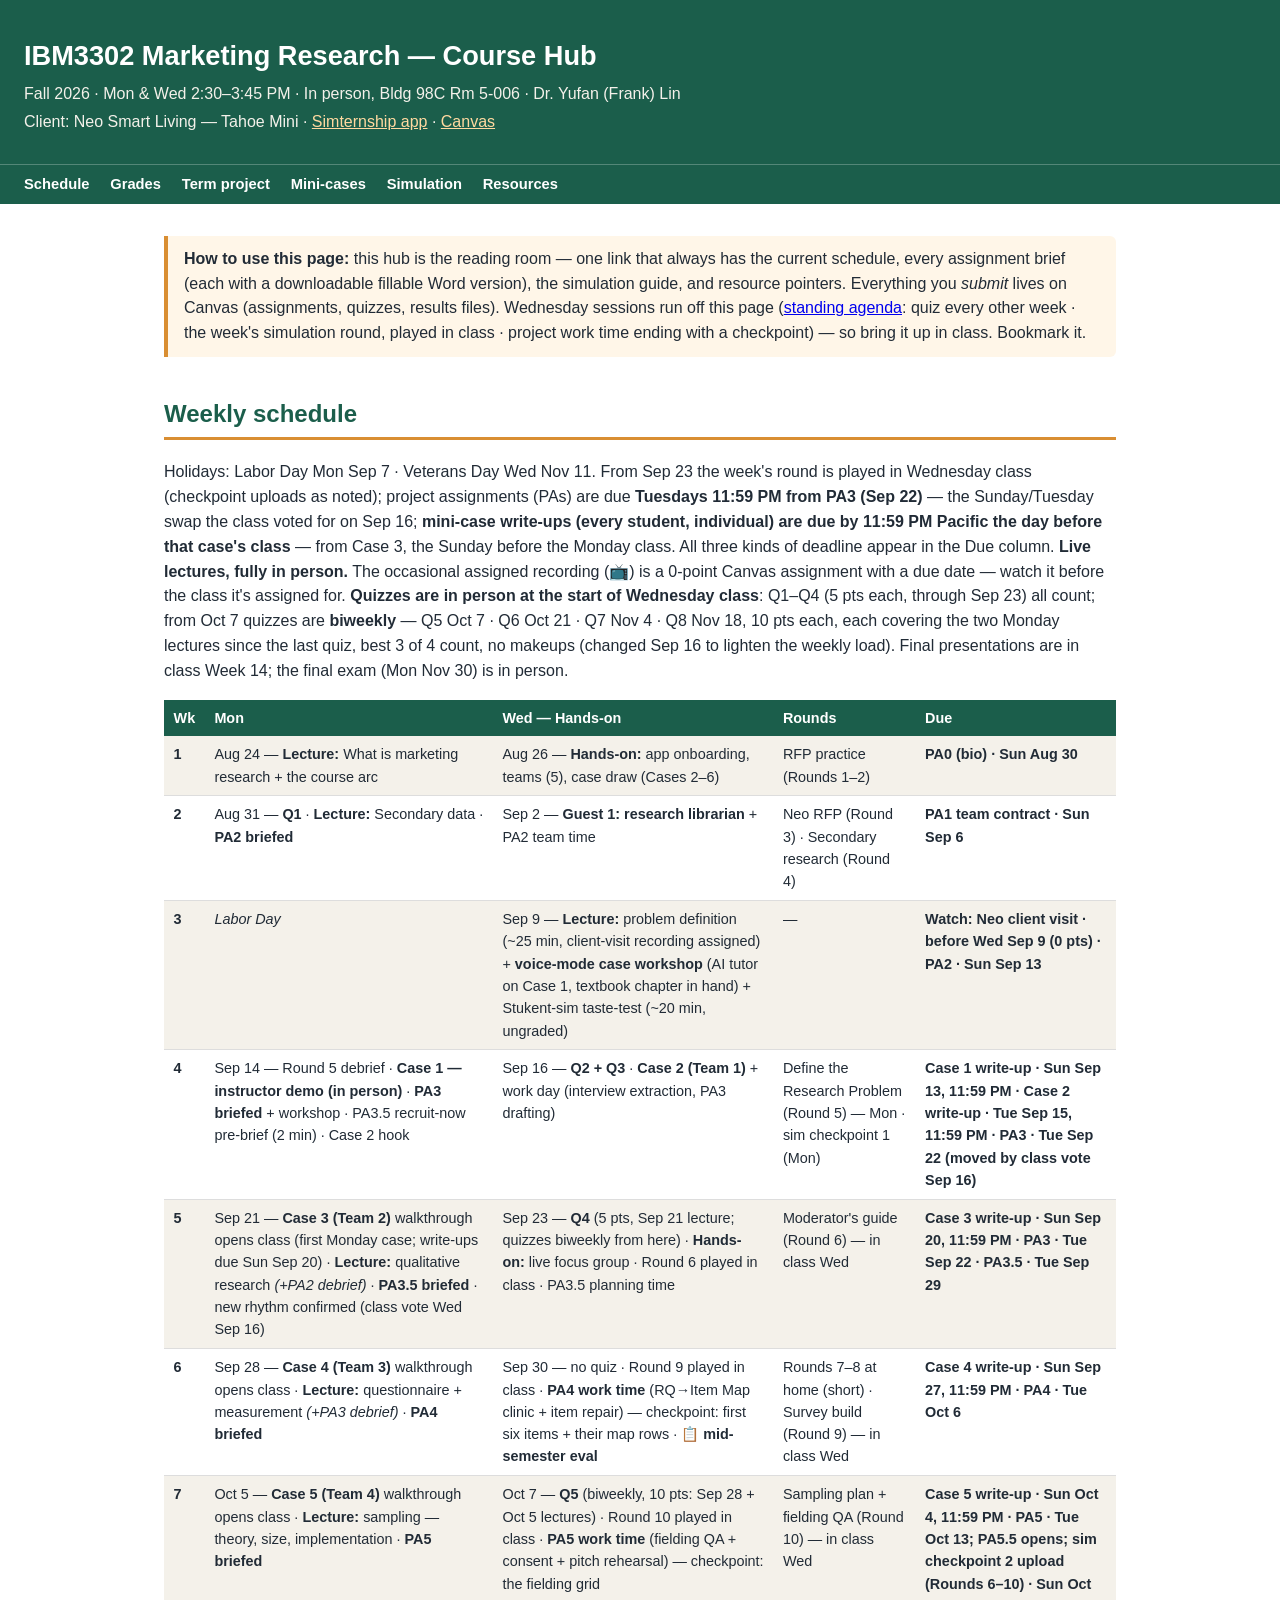
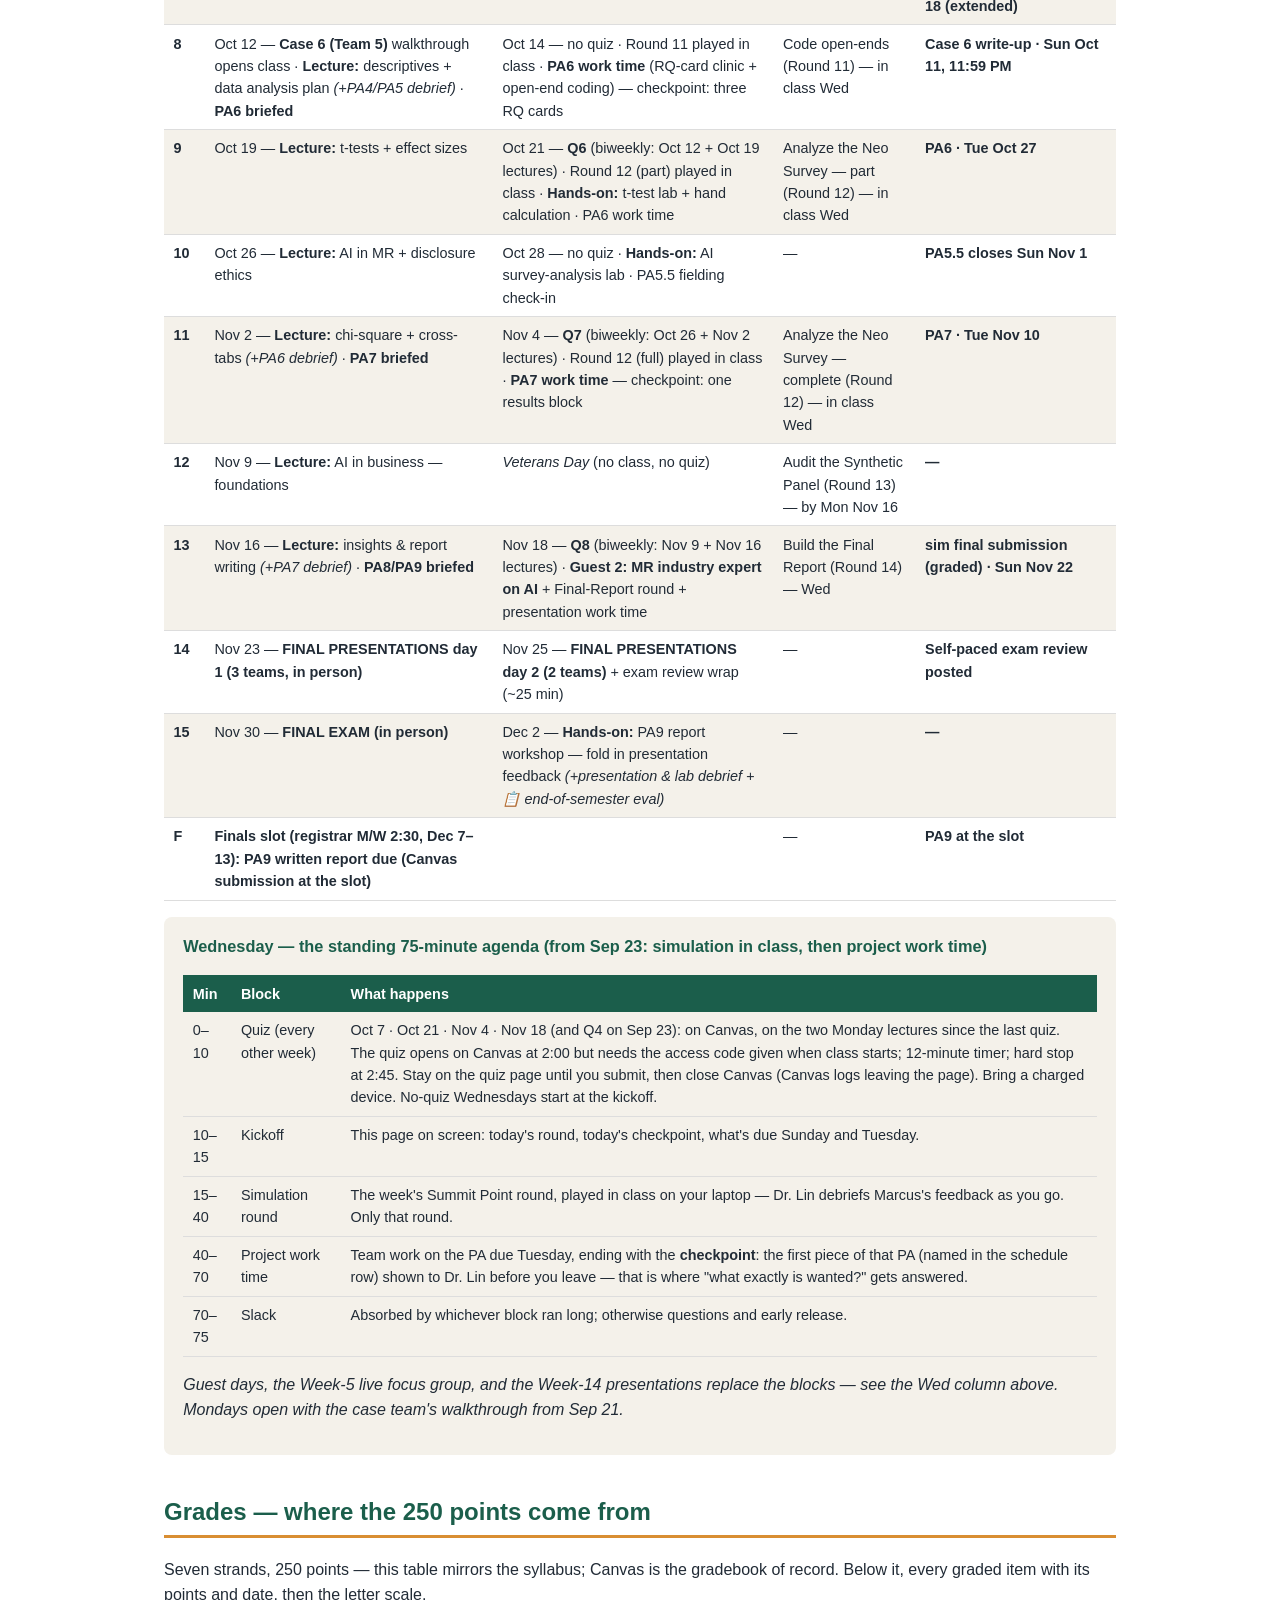
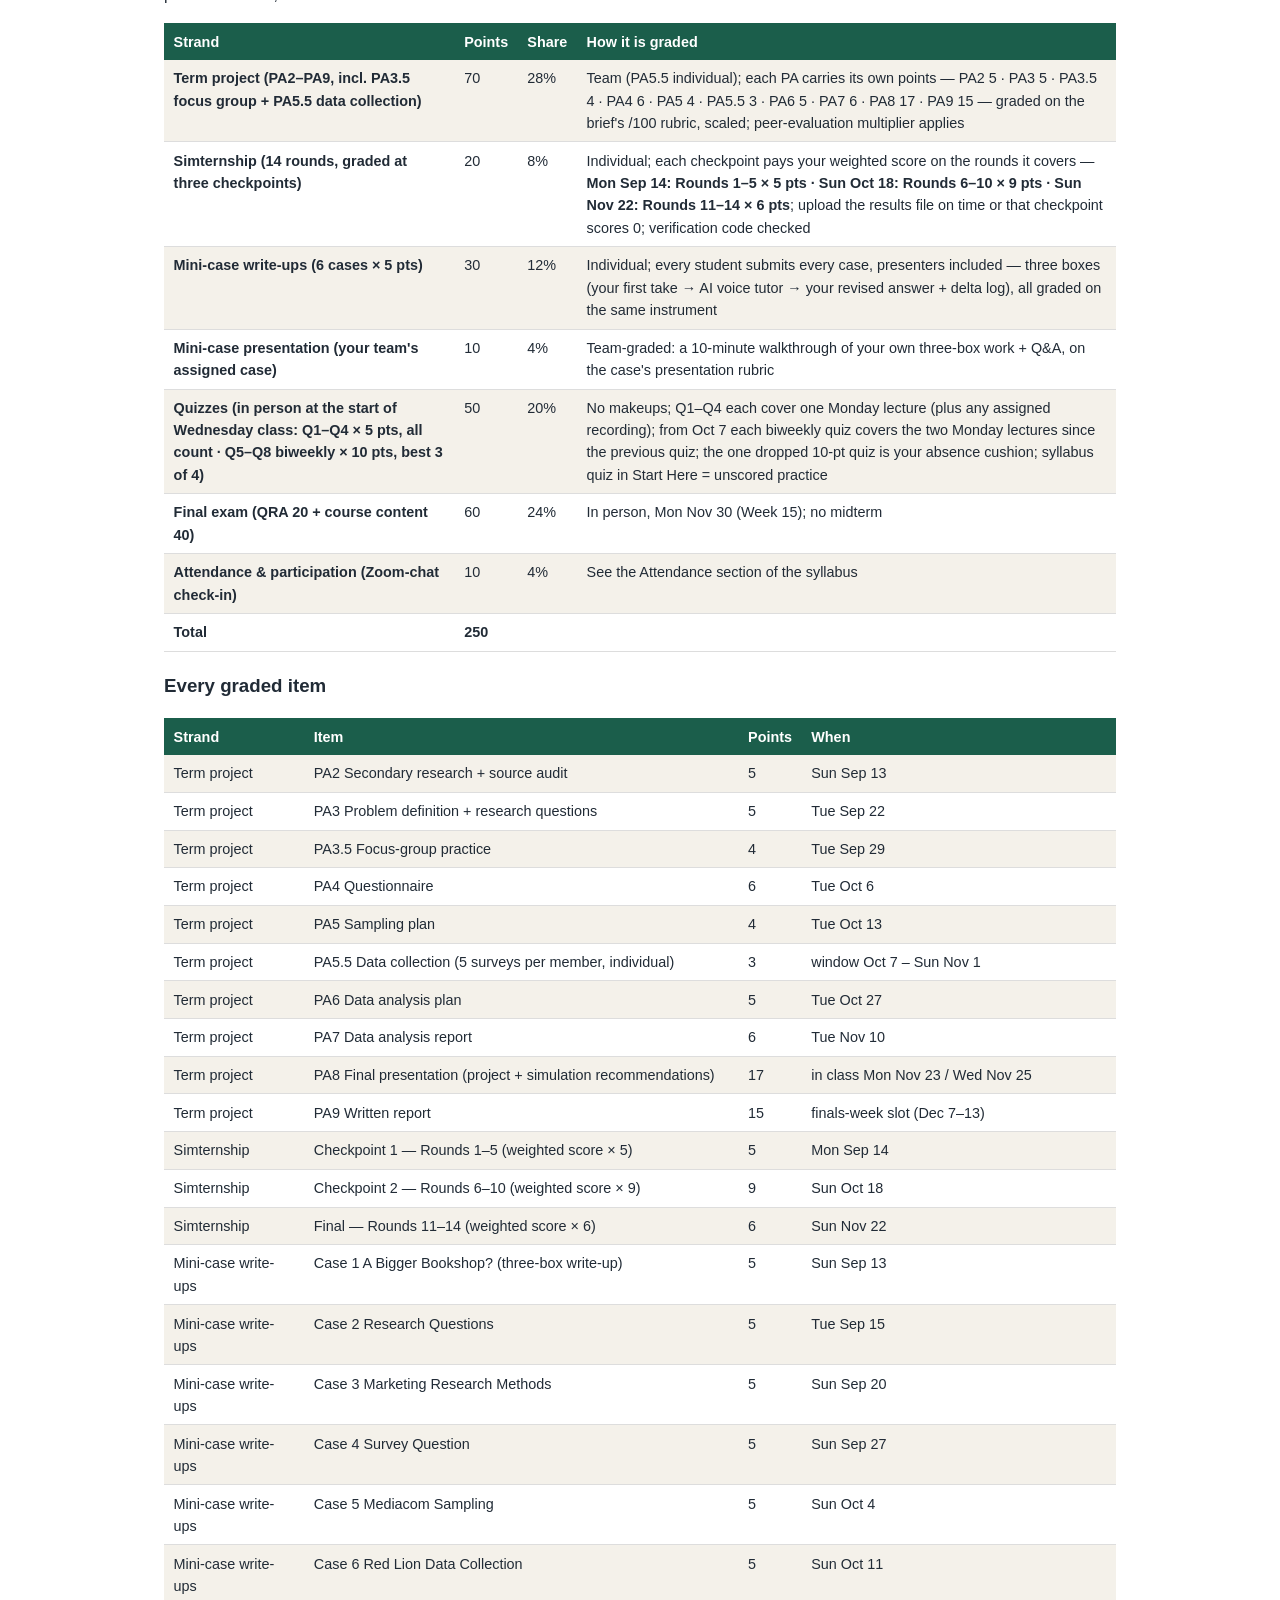
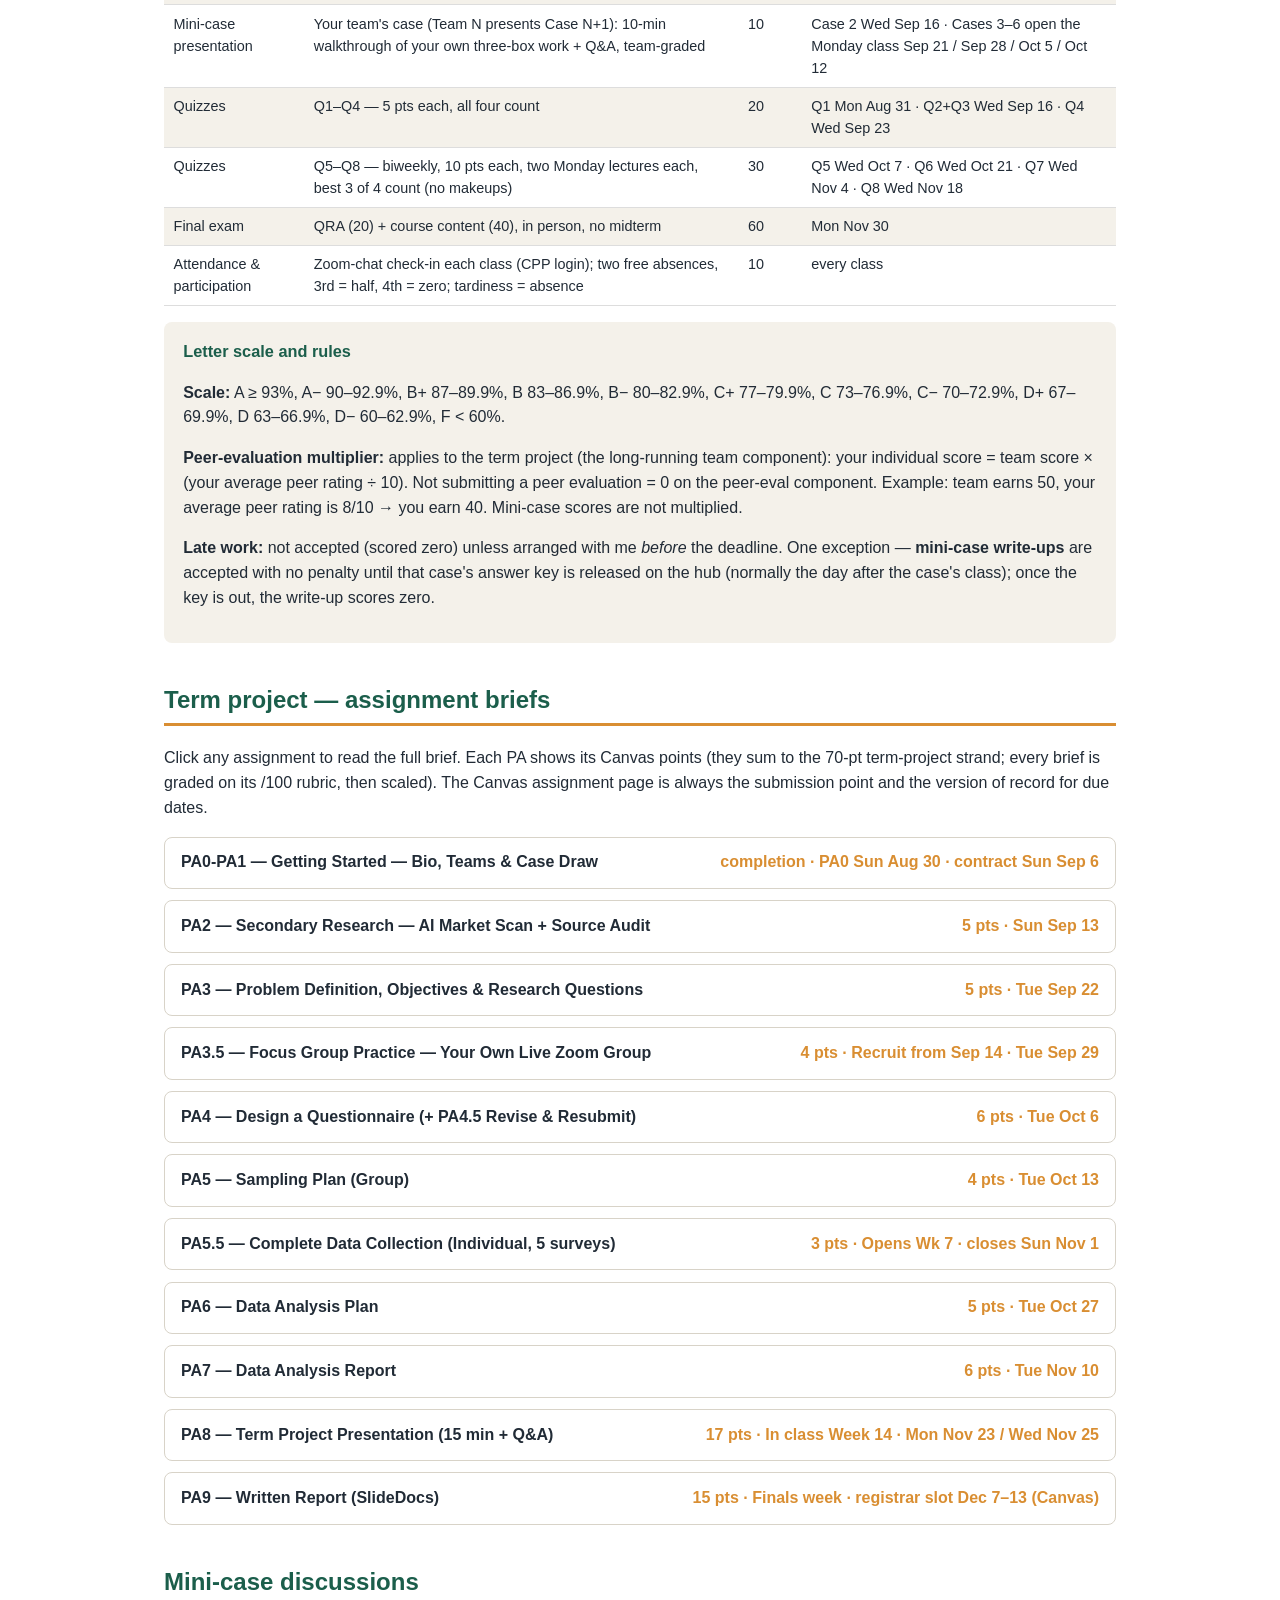
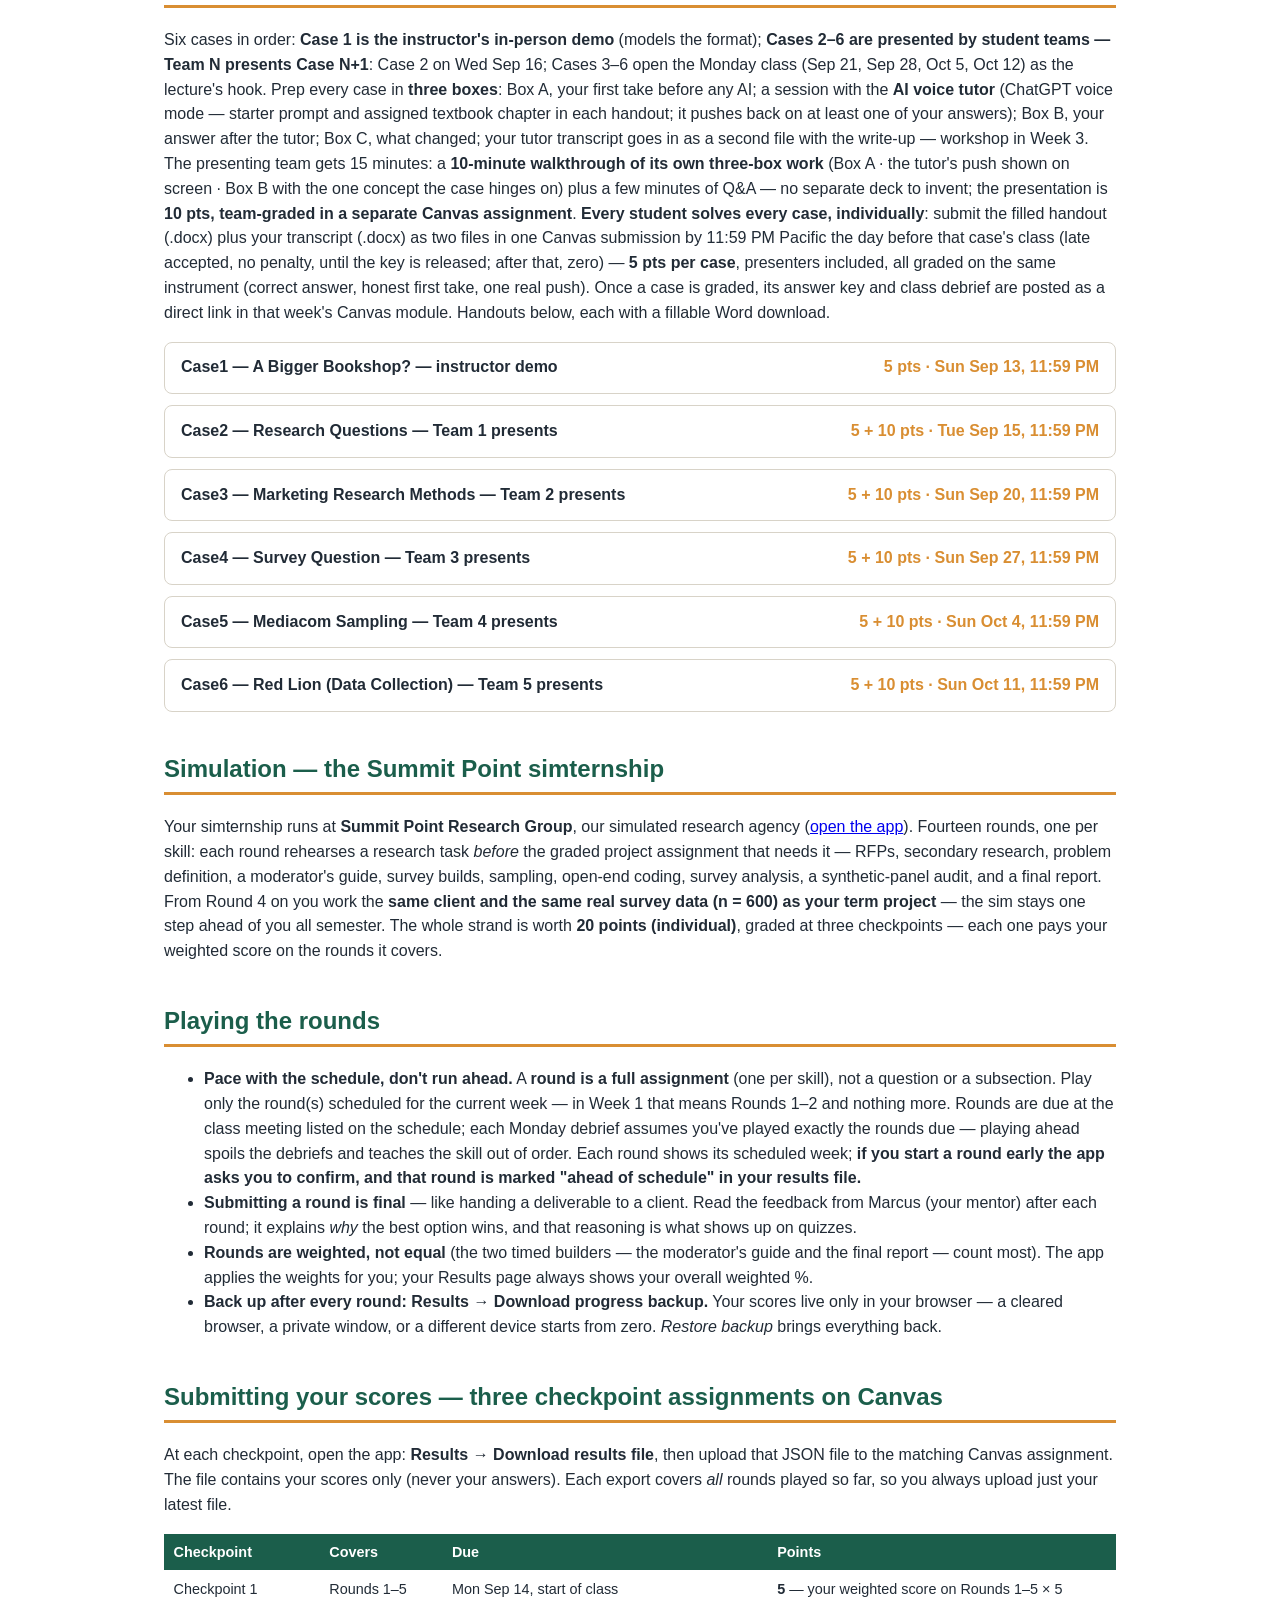
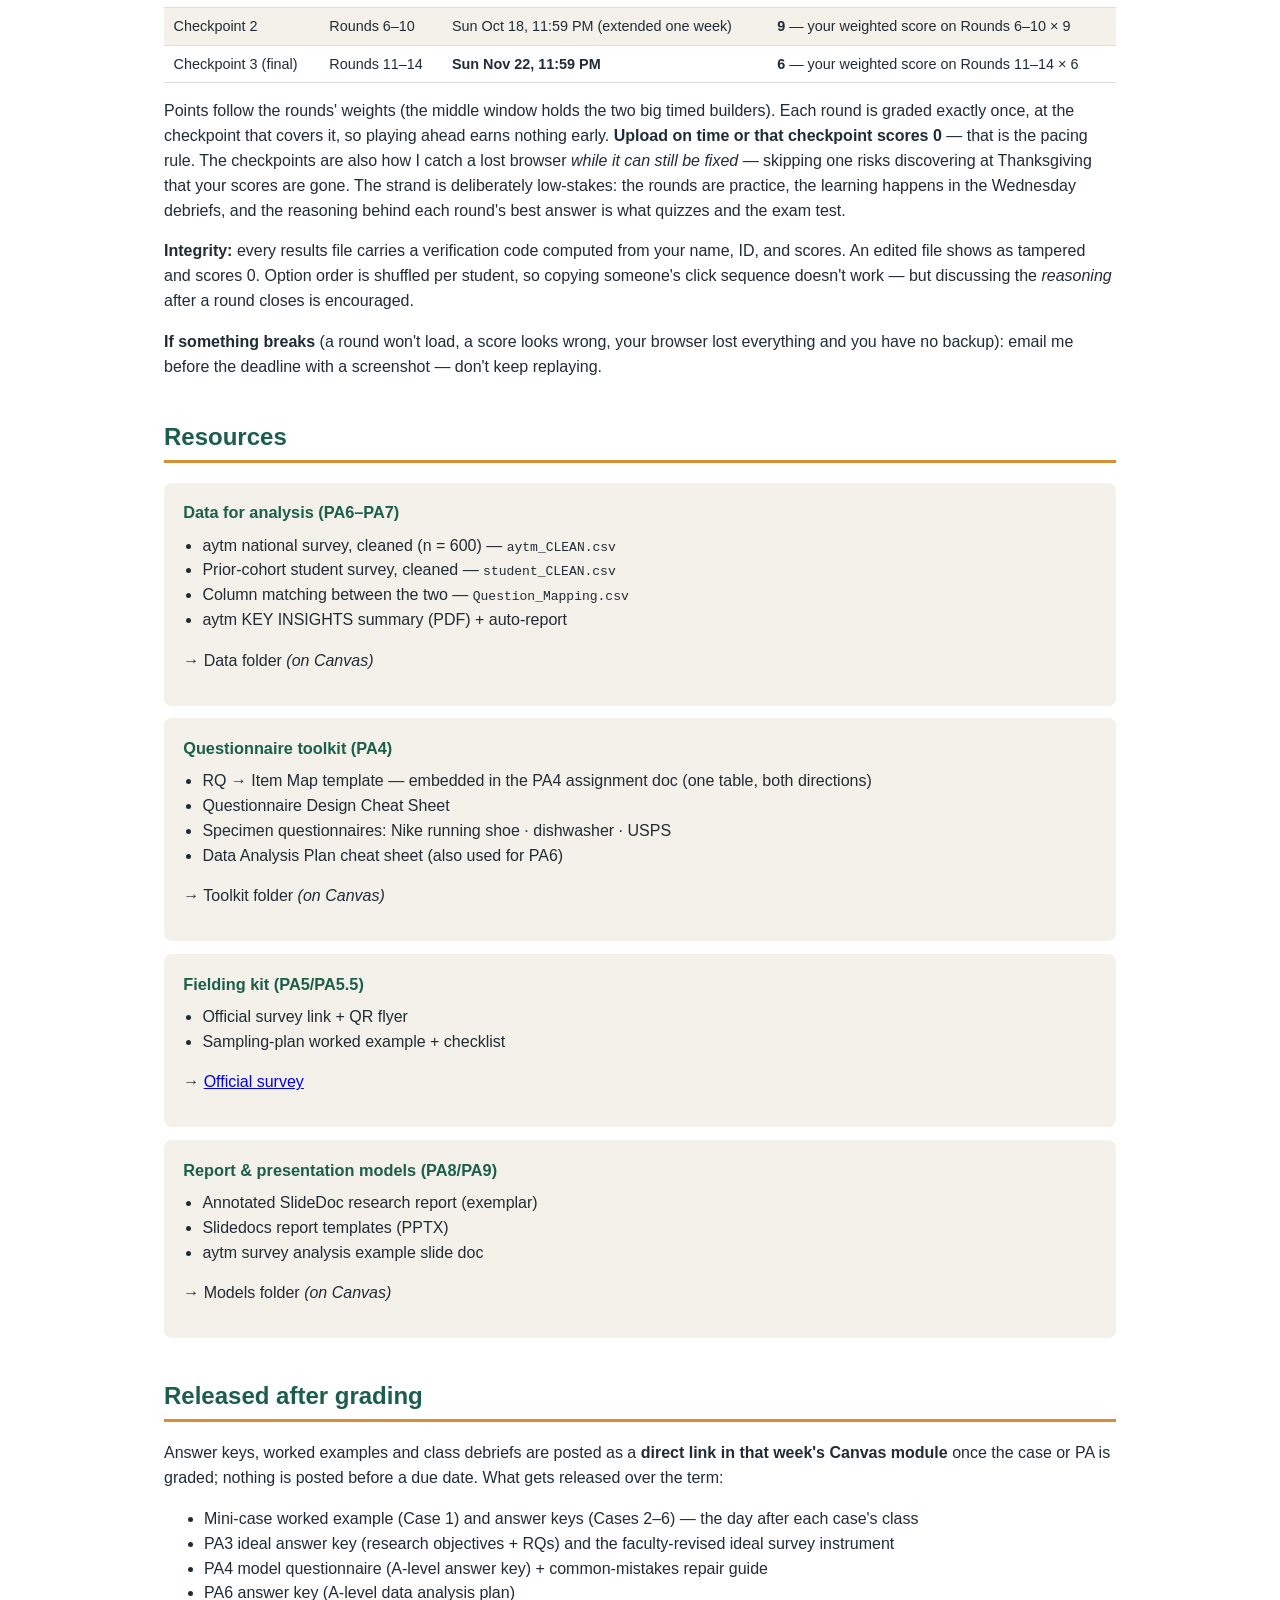
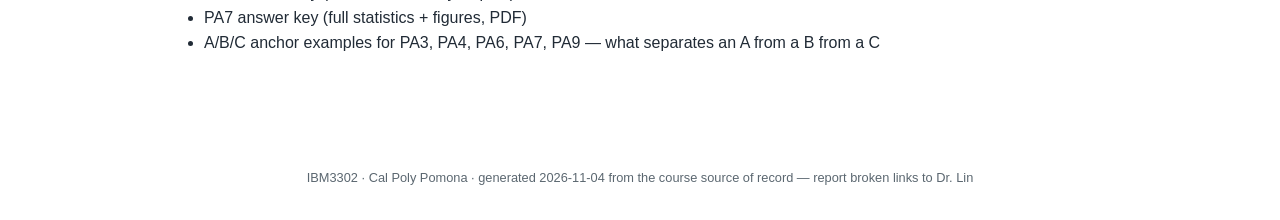
==== commit 289ecf10: "Deploy simternship build 2026-11-04" ====
--- a/hub/index.html
+++ b/hub/index.html
@@ -46,7 +46,7 @@
 
 <h2 id="schedule">Weekly schedule</h2>
 <p>Holidays: Labor Day Mon Sep 7 · Veterans Day Wed Nov 11. From Sep 23 the week's round is played in Wednesday class (checkpoint uploads as noted); project assignments (PAs) are due <strong>Tuesdays 11:59 PM from PA3 (Sep 22)</strong> — the Sunday/Tuesday swap the class voted for on Sep 16; <strong>mini-case write-ups (every student, individual) are due by 11:59 PM Pacific the day before that case's class</strong> — from Case 3, the Sunday before the Monday class. All three kinds of deadline appear in the Due column. <strong>Live lectures, fully in person.</strong> The occasional assigned recording (📺) is a 0-point Canvas assignment with a due date — watch it before the class it's assigned for. <strong>Quizzes are in person at the start of Wednesday class</strong>: Q1–Q4 (5 pts each, through Sep 23) all count; from Oct 7 quizzes are <strong>biweekly</strong> — Q5 Oct 7 · Q6 Oct 21 · Q7 Nov 4 · Q8 Nov 18, 10 pts each, each covering the two Monday lectures since the last quiz, best 3 of 4 count, no makeups (changed Sep 16 to lighten the weekly load). Final presentations are in class Week 14; the final exam (Mon Nov 30) is in person.</p>
-<table><tr><th>Wk</th><th>Mon</th><th>Wed — Hands-on</th><th>Rounds</th><th>Due</th></tr><tr><td><strong>1</strong></td><td>Aug 24 — <strong>Lecture:</strong> What is marketing research + the course arc</td><td>Aug 26 — <strong>Hands-on:</strong> app onboarding, teams (5), case draw (Cases 2–6)</td><td>RFP practice (Rounds 1–2)</td><td><strong><strong>PA0 (bio) · Sun Aug 30</strong></strong></td></tr><tr><td><strong>2</strong></td><td>Aug 31 — <strong>Q1</strong> · <strong>Lecture:</strong> Secondary data · <strong>PA2 briefed</strong></td><td>Sep 2 — <strong>Guest 1: research librarian</strong> + PA2 team time</td><td>Neo RFP (Round 3) · Secondary research (Round 4)</td><td><strong><strong>PA1 team contract · Sun Sep 6</strong></strong></td></tr><tr><td><strong>3</strong></td><td><em>Labor Day</em></td><td>Sep 9 — <strong>Lecture:</strong> problem definition (~25 min, client-visit recording assigned) + <strong>voice-mode case workshop</strong> (AI tutor on Case 1, textbook chapter in hand) + Stukent-sim taste-test (~20 min, ungraded)</td><td>—</td><td><strong><strong>Watch: Neo client visit · before Wed Sep 9 (0 pts)</strong> · <strong>PA2 · Sun Sep 13</strong></strong></td></tr><tr><td><strong>4</strong></td><td>Sep 14 — Round 5 debrief · <strong>Case 1 — instructor demo (in person)</strong> · <strong>PA3 briefed</strong> + workshop · PA3.5 recruit-now pre-brief (2 min) · Case 2 hook</td><td>Sep 16 — <strong>Q2 + Q3</strong> · <strong>Case 2 (Team 1)</strong> + work day (interview extraction, PA3 drafting)</td><td>Define the Research Problem (Round 5) — Mon · sim checkpoint 1 (Mon)</td><td><strong><strong>Case 1 write-up · Sun Sep 13, 11:59 PM</strong> · <strong>Case 2 write-up · Tue Sep 15, 11:59 PM</strong> · <strong>PA3 · Tue Sep 22</strong> (moved by class vote Sep 16)</strong></td></tr><tr><td><strong>5</strong></td><td>Sep 21 — <strong>Case 3 (Team 2)</strong> walkthrough opens class (first Monday case; write-ups due Sun Sep 20) · <strong>Lecture:</strong> qualitative research <em>(+PA2 debrief)</em> · <strong>PA3.5 briefed</strong> · new rhythm confirmed (class vote Wed Sep 16)</td><td>Sep 23 — <strong>Q4</strong> (5 pts, Sep 21 lecture; quizzes biweekly from here) · <strong>Hands-on:</strong> live focus group · Round 6 played in class · PA3.5 planning time</td><td>Moderator&#x27;s guide (Round 6) — in class Wed</td><td><strong><strong>Case 3 write-up · Sun Sep 20, 11:59 PM</strong> · <strong>PA3 · Tue Sep 22</strong> · <strong>PA3.5 · Tue Sep 29</strong></strong></td></tr><tr><td><strong>6</strong></td><td>Sep 28 — <strong>Case 4 (Team 3)</strong> walkthrough opens class · <strong>Lecture:</strong> questionnaire + measurement <em>(+PA3 debrief)</em> · <strong>PA4 briefed</strong></td><td>Sep 30 — no quiz · Round 9 played in class · <strong>PA4 work time</strong> (RQ→Item Map clinic + item repair) — checkpoint: first six items + their map rows · <strong>📋 mid-semester eval</strong></td><td>Rounds 7–8 at home (short) · Survey build (Round 9) — in class Wed</td><td><strong><strong>Case 4 write-up · Sun Sep 27, 11:59 PM</strong> · <strong>PA4 · Tue Oct 6</strong></strong></td></tr><tr><td><strong>7</strong></td><td>Oct 5 — <strong>Case 5 (Team 4)</strong> walkthrough opens class · <strong>Lecture:</strong> sampling — theory, size, implementation · <strong>PA5 briefed</strong></td><td>Oct 7 — <strong>Q5</strong> (biweekly, 10 pts: Sep 28 + Oct 5 lectures) · Round 10 played in class · <strong>PA5 work time</strong> (fielding QA + consent + pitch rehearsal) — checkpoint: the fielding grid</td><td>Sampling plan + fielding QA (Round 10) — in class Wed</td><td><strong><strong>Case 5 write-up · Sun Oct 4, 11:59 PM</strong> · <strong>PA5 · Tue Oct 13</strong>; PA5.5 opens; sim checkpoint 2 upload (Rounds 6–10) · Sun Oct 18 (extended)</strong></td></tr><tr><td><strong>8</strong></td><td>Oct 12 — <strong>Case 6 (Team 5)</strong> walkthrough opens class · <strong>Lecture:</strong> descriptives + data analysis plan <em>(+PA4/PA5 debrief)</em> · <strong>PA6 briefed</strong></td><td>Oct 14 — no quiz · Round 11 played in class · <strong>PA6 work time</strong> (RQ-card clinic + open-end coding) — checkpoint: three RQ cards</td><td>Code open-ends (Round 11) — in class Wed</td><td><strong><strong>Case 6 write-up · Sun Oct 11, 11:59 PM</strong></strong></td></tr><tr><td><strong>9</strong></td><td>Oct 19 — <strong>Lecture:</strong> t-tests + effect sizes</td><td>Oct 21 — <strong>Q6</strong> (biweekly: Oct 12 + Oct 19 lectures) · Round 12 (part) played in class · <strong>Hands-on:</strong> t-test lab + hand calculation · PA6 work time</td><td>Analyze the Neo Survey — part (Round 12) — in class Wed</td><td><strong><strong>PA6 · Tue Oct 27</strong></strong></td></tr><tr><td><strong>10</strong></td><td>Oct 26 — <strong>Lecture:</strong> AI in MR + disclosure ethics</td><td>Oct 28 — no quiz · <strong>Hands-on:</strong> AI survey-analysis lab · PA5.5 fielding check-in</td><td>—</td><td><strong><strong>PA5.5 closes Sun Nov 1</strong></strong></td></tr><tr><td><strong>11</strong></td><td>Nov 2 — <strong>Lecture:</strong> chi-square + cross-tabs <em>(+PA6 debrief)</em> · <strong>PA7 briefed</strong></td><td>Nov 4 — <strong>Q7</strong> (biweekly: Oct 26 + Nov 2 lectures) · Round 12 (full) played in class · <strong>PA7 work time</strong> — checkpoint: one results block</td><td>Analyze the Neo Survey — complete (Round 12) — in class Wed</td><td><strong><strong>PA7 · Tue Nov 10</strong></strong></td></tr><tr><td><strong>12</strong></td><td>Nov 9 — <strong>Lecture:</strong> positioning, perceptual maps &amp; synthetic-respondent maps (lab + extension kickoff) · <strong>PMap lab briefed</strong></td><td><em>Veterans Day</em> — lab launch async (no quiz)</td><td>Audit the Synthetic Panel (Round 13) — by Mon Nov 16</td><td><strong>—</strong></td></tr><tr><td><strong>13</strong></td><td>Nov 16 — <strong>Lecture:</strong> insights &amp; report writing <em>(+PA7 debrief)</em> · <strong>PA8/PA9 briefed</strong></td><td>Nov 18 — <strong>Q8</strong> (biweekly: Nov 9 + Nov 16 lectures) · <strong>Guest 2: MR industry expert on AI</strong> + Final-Report round + lab/presentation work time</td><td>Build the Final Report (Round 14) — Wed</td><td><strong>PMap exhibits → PA8 deck · sim final submission (graded) · Sun Nov 22</strong></td></tr><tr><td><strong>14</strong></td><td>Nov 23 — <strong>FINAL PRESENTATIONS day 1 (3 teams, in person)</strong></td><td>Nov 25 — <strong>FINAL PRESENTATIONS day 2 (2 teams)</strong> + exam review wrap (~25 min)</td><td>—</td><td><strong>Self-paced exam review posted</strong></td></tr><tr><td><strong>15</strong></td><td>Nov 30 — <strong>FINAL EXAM (in person)</strong></td><td>Dec 2 — <strong>Hands-on:</strong> PA9 report workshop — fold in presentation feedback <em>(+presentation &amp; lab debrief + 📋 end-of-semester eval)</em></td><td>—</td><td><strong>—</strong></td></tr><tr><td><strong>F</strong></td><td><strong>Finals slot (registrar M/W 2:30, Dec 7–13): PA9 written report due (Canvas submission at the slot)</strong></td><td></td><td>—</td><td><strong><strong>PA9 at the slot</strong></strong></td></tr></table>
+<table><tr><th>Wk</th><th>Mon</th><th>Wed — Hands-on</th><th>Rounds</th><th>Due</th></tr><tr><td><strong>1</strong></td><td>Aug 24 — <strong>Lecture:</strong> What is marketing research + the course arc</td><td>Aug 26 — <strong>Hands-on:</strong> app onboarding, teams (5), case draw (Cases 2–6)</td><td>RFP practice (Rounds 1–2)</td><td><strong><strong>PA0 (bio) · Sun Aug 30</strong></strong></td></tr><tr><td><strong>2</strong></td><td>Aug 31 — <strong>Q1</strong> · <strong>Lecture:</strong> Secondary data · <strong>PA2 briefed</strong></td><td>Sep 2 — <strong>Guest 1: research librarian</strong> + PA2 team time</td><td>Neo RFP (Round 3) · Secondary research (Round 4)</td><td><strong><strong>PA1 team contract · Sun Sep 6</strong></strong></td></tr><tr><td><strong>3</strong></td><td><em>Labor Day</em></td><td>Sep 9 — <strong>Lecture:</strong> problem definition (~25 min, client-visit recording assigned) + <strong>voice-mode case workshop</strong> (AI tutor on Case 1, textbook chapter in hand) + Stukent-sim taste-test (~20 min, ungraded)</td><td>—</td><td><strong><strong>Watch: Neo client visit · before Wed Sep 9 (0 pts)</strong> · <strong>PA2 · Sun Sep 13</strong></strong></td></tr><tr><td><strong>4</strong></td><td>Sep 14 — Round 5 debrief · <strong>Case 1 — instructor demo (in person)</strong> · <strong>PA3 briefed</strong> + workshop · PA3.5 recruit-now pre-brief (2 min) · Case 2 hook</td><td>Sep 16 — <strong>Q2 + Q3</strong> · <strong>Case 2 (Team 1)</strong> + work day (interview extraction, PA3 drafting)</td><td>Define the Research Problem (Round 5) — Mon · sim checkpoint 1 (Mon)</td><td><strong><strong>Case 1 write-up · Sun Sep 13, 11:59 PM</strong> · <strong>Case 2 write-up · Tue Sep 15, 11:59 PM</strong> · <strong>PA3 · Tue Sep 22</strong> (moved by class vote Sep 16)</strong></td></tr><tr><td><strong>5</strong></td><td>Sep 21 — <strong>Case 3 (Team 2)</strong> walkthrough opens class (first Monday case; write-ups due Sun Sep 20) · <strong>Lecture:</strong> qualitative research <em>(+PA2 debrief)</em> · <strong>PA3.5 briefed</strong> · new rhythm confirmed (class vote Wed Sep 16)</td><td>Sep 23 — <strong>Q4</strong> (5 pts, Sep 21 lecture; quizzes biweekly from here) · <strong>Hands-on:</strong> live focus group · Round 6 played in class · PA3.5 planning time</td><td>Moderator&#x27;s guide (Round 6) — in class Wed</td><td><strong><strong>Case 3 write-up · Sun Sep 20, 11:59 PM</strong> · <strong>PA3 · Tue Sep 22</strong> · <strong>PA3.5 · Tue Sep 29</strong></strong></td></tr><tr><td><strong>6</strong></td><td>Sep 28 — <strong>Case 4 (Team 3)</strong> walkthrough opens class · <strong>Lecture:</strong> questionnaire + measurement <em>(+PA3 debrief)</em> · <strong>PA4 briefed</strong></td><td>Sep 30 — no quiz · Round 9 played in class · <strong>PA4 work time</strong> (RQ→Item Map clinic + item repair) — checkpoint: first six items + their map rows · <strong>📋 mid-semester eval</strong></td><td>Rounds 7–8 at home (short) · Survey build (Round 9) — in class Wed</td><td><strong><strong>Case 4 write-up · Sun Sep 27, 11:59 PM</strong> · <strong>PA4 · Tue Oct 6</strong></strong></td></tr><tr><td><strong>7</strong></td><td>Oct 5 — <strong>Case 5 (Team 4)</strong> walkthrough opens class · <strong>Lecture:</strong> sampling — theory, size, implementation · <strong>PA5 briefed</strong></td><td>Oct 7 — <strong>Q5</strong> (biweekly, 10 pts: Sep 28 + Oct 5 lectures) · Round 10 played in class · <strong>PA5 work time</strong> (fielding QA + consent + pitch rehearsal) — checkpoint: the fielding grid</td><td>Sampling plan + fielding QA (Round 10) — in class Wed</td><td><strong><strong>Case 5 write-up · Sun Oct 4, 11:59 PM</strong> · <strong>PA5 · Tue Oct 13</strong>; PA5.5 opens; sim checkpoint 2 upload (Rounds 6–10) · Sun Oct 18 (extended)</strong></td></tr><tr><td><strong>8</strong></td><td>Oct 12 — <strong>Case 6 (Team 5)</strong> walkthrough opens class · <strong>Lecture:</strong> descriptives + data analysis plan <em>(+PA4/PA5 debrief)</em> · <strong>PA6 briefed</strong></td><td>Oct 14 — no quiz · Round 11 played in class · <strong>PA6 work time</strong> (RQ-card clinic + open-end coding) — checkpoint: three RQ cards</td><td>Code open-ends (Round 11) — in class Wed</td><td><strong><strong>Case 6 write-up · Sun Oct 11, 11:59 PM</strong></strong></td></tr><tr><td><strong>9</strong></td><td>Oct 19 — <strong>Lecture:</strong> t-tests + effect sizes</td><td>Oct 21 — <strong>Q6</strong> (biweekly: Oct 12 + Oct 19 lectures) · Round 12 (part) played in class · <strong>Hands-on:</strong> t-test lab + hand calculation · PA6 work time</td><td>Analyze the Neo Survey — part (Round 12) — in class Wed</td><td><strong><strong>PA6 · Tue Oct 27</strong></strong></td></tr><tr><td><strong>10</strong></td><td>Oct 26 — <strong>Lecture:</strong> AI in MR + disclosure ethics</td><td>Oct 28 — no quiz · <strong>Hands-on:</strong> AI survey-analysis lab · PA5.5 fielding check-in</td><td>—</td><td><strong><strong>PA5.5 closes Sun Nov 1</strong></strong></td></tr><tr><td><strong>11</strong></td><td>Nov 2 — <strong>Lecture:</strong> chi-square + cross-tabs <em>(+PA6 debrief)</em> · <strong>PA7 briefed</strong></td><td>Nov 4 — <strong>Q7</strong> (biweekly: Oct 26 + Nov 2 lectures) · Round 12 (full) played in class · <strong>PA7 work time</strong> — checkpoint: one results block</td><td>Analyze the Neo Survey — complete (Round 12) — in class Wed</td><td><strong><strong>PA7 · Tue Nov 10</strong></strong></td></tr><tr><td><strong>12</strong></td><td>Nov 9 — <strong>Lecture:</strong> AI in business — foundations</td><td><em>Veterans Day</em> (no class, no quiz)</td><td>Audit the Synthetic Panel (Round 13) — by Mon Nov 16</td><td><strong>—</strong></td></tr><tr><td><strong>13</strong></td><td>Nov 16 — <strong>Lecture:</strong> insights &amp; report writing <em>(+PA7 debrief)</em> · <strong>PA8/PA9 briefed</strong></td><td>Nov 18 — <strong>Q8</strong> (biweekly: Nov 9 + Nov 16 lectures) · <strong>Guest 2: MR industry expert on AI</strong> + Final-Report round + presentation work time</td><td>Build the Final Report (Round 14) — Wed</td><td><strong>sim final submission (graded) · Sun Nov 22</strong></td></tr><tr><td><strong>14</strong></td><td>Nov 23 — <strong>FINAL PRESENTATIONS day 1 (3 teams, in person)</strong></td><td>Nov 25 — <strong>FINAL PRESENTATIONS day 2 (2 teams)</strong> + exam review wrap (~25 min)</td><td>—</td><td><strong>Self-paced exam review posted</strong></td></tr><tr><td><strong>15</strong></td><td>Nov 30 — <strong>FINAL EXAM (in person)</strong></td><td>Dec 2 — <strong>Hands-on:</strong> PA9 report workshop — fold in presentation feedback <em>(+presentation &amp; lab debrief + 📋 end-of-semester eval)</em></td><td>—</td><td><strong>—</strong></td></tr><tr><td><strong>F</strong></td><td><strong>Finals slot (registrar M/W 2:30, Dec 7–13): PA9 written report due (Canvas submission at the slot)</strong></td><td></td><td>—</td><td><strong><strong>PA9 at the slot</strong></strong></td></tr></table>
 
 <div class="card" id="wednesday"><h3>Wednesday — the standing 75-minute agenda (from Sep 23: simulation in class, then project work time)</h3>
 <table><tr><th>Min</th><th>Block</th><th>What happens</th></tr>
@@ -59,9 +59,9 @@
 
 <h2 id="grades">Grades — where the 250 points come from</h2>
 <p>Seven strands, 250 points — this table mirrors the syllabus; Canvas is the gradebook of record. Below it, every graded item with its points and date, then the letter scale.</p>
-<table><tr><th>Strand</th><th>Points</th><th>Share</th><th>How it is graded</th></tr><tr><td><strong>Term project (PA2–PA9, incl. PA3.5 focus group + PA5.5 data collection)</strong></td><td>70</td><td>28%</td><td>Team (PA5.5 individual); each PA carries its own points — PA2 5 · PA3 5 · PA3.5 4 · PA4 6 · PA5 4 · PA5.5 3 · PA6 5 · PA7 6 · PA8 17 · PA9 15 — graded on the brief&#x27;s /100 rubric, scaled; peer-evaluation multiplier applies; the PA8 presentation&#x27;s evaluation includes your perceptual-map extension</td></tr><tr><td><strong>Simternship (14 rounds, graded at three checkpoints)</strong></td><td>20</td><td>8%</td><td>Individual; each checkpoint pays your weighted score on the rounds it covers — <strong>Mon Sep 14: Rounds 1–5 × 5 pts · Sun Oct 18: Rounds 6–10 × 9 pts · Sun Nov 22: Rounds 11–14 × 6 pts</strong>; upload the results file on time or that checkpoint scores 0; verification code checked</td></tr><tr><td><strong>Mini-case write-ups (6 cases × 5 pts)</strong></td><td>30</td><td>12%</td><td>Individual; every student submits every case, presenters included — three boxes (your first take → AI voice tutor → your revised answer + delta log), all graded on the same instrument</td></tr><tr><td><strong>Mini-case presentation (your team&#x27;s assigned case)</strong></td><td>10</td><td>4%</td><td>Team-graded: a 10-minute walkthrough of your own three-box work + Q&amp;A, on the case&#x27;s presentation rubric</td></tr><tr><td><strong>Quizzes (in person at the start of Wednesday class: Q1–Q4 × 5 pts, all count · Q5–Q8 biweekly × 10 pts, best 3 of 4)</strong></td><td>50</td><td>20%</td><td>No makeups; Q1–Q4 each cover one Monday lecture (plus any assigned recording); from Oct 7 each biweekly quiz covers the two Monday lectures since the previous quiz; the one dropped 10-pt quiz is your absence cushion; syllabus quiz in Start Here = unscored practice</td></tr><tr><td><strong>Final exam (QRA 20 + course content 40)</strong></td><td>60</td><td>24%</td><td>In person, Mon Nov 30 (Week 15); no midterm</td></tr><tr><td><strong>Attendance &amp; participation (Zoom-chat check-in)</strong></td><td>10</td><td>4%</td><td>See the Attendance section of the syllabus</td></tr><tr><td><strong><strong>Total</strong></strong></td><td><strong>250</strong></td><td></td><td></td></tr></table>
+<table><tr><th>Strand</th><th>Points</th><th>Share</th><th>How it is graded</th></tr><tr><td><strong>Term project (PA2–PA9, incl. PA3.5 focus group + PA5.5 data collection)</strong></td><td>70</td><td>28%</td><td>Team (PA5.5 individual); each PA carries its own points — PA2 5 · PA3 5 · PA3.5 4 · PA4 6 · PA5 4 · PA5.5 3 · PA6 5 · PA7 6 · PA8 17 · PA9 15 — graded on the brief&#x27;s /100 rubric, scaled; peer-evaluation multiplier applies</td></tr><tr><td><strong>Simternship (14 rounds, graded at three checkpoints)</strong></td><td>20</td><td>8%</td><td>Individual; each checkpoint pays your weighted score on the rounds it covers — <strong>Mon Sep 14: Rounds 1–5 × 5 pts · Sun Oct 18: Rounds 6–10 × 9 pts · Sun Nov 22: Rounds 11–14 × 6 pts</strong>; upload the results file on time or that checkpoint scores 0; verification code checked</td></tr><tr><td><strong>Mini-case write-ups (6 cases × 5 pts)</strong></td><td>30</td><td>12%</td><td>Individual; every student submits every case, presenters included — three boxes (your first take → AI voice tutor → your revised answer + delta log), all graded on the same instrument</td></tr><tr><td><strong>Mini-case presentation (your team&#x27;s assigned case)</strong></td><td>10</td><td>4%</td><td>Team-graded: a 10-minute walkthrough of your own three-box work + Q&amp;A, on the case&#x27;s presentation rubric</td></tr><tr><td><strong>Quizzes (in person at the start of Wednesday class: Q1–Q4 × 5 pts, all count · Q5–Q8 biweekly × 10 pts, best 3 of 4)</strong></td><td>50</td><td>20%</td><td>No makeups; Q1–Q4 each cover one Monday lecture (plus any assigned recording); from Oct 7 each biweekly quiz covers the two Monday lectures since the previous quiz; the one dropped 10-pt quiz is your absence cushion; syllabus quiz in Start Here = unscored practice</td></tr><tr><td><strong>Final exam (QRA 20 + course content 40)</strong></td><td>60</td><td>24%</td><td>In person, Mon Nov 30 (Week 15); no midterm</td></tr><tr><td><strong>Attendance &amp; participation (Zoom-chat check-in)</strong></td><td>10</td><td>4%</td><td>See the Attendance section of the syllabus</td></tr><tr><td><strong><strong>Total</strong></strong></td><td><strong>250</strong></td><td></td><td></td></tr></table>
 <h3>Every graded item</h3>
-<table><tr><th>Strand</th><th>Item</th><th>Points</th><th>When</th></tr><tr><td>Term project</td><td>PA2 Secondary research + source audit</td><td>5</td><td>Sun Sep 13</td></tr><tr><td>Term project</td><td>PA3 Problem definition + research questions</td><td>5</td><td>Tue Sep 22</td></tr><tr><td>Term project</td><td>PA3.5 Focus-group practice</td><td>4</td><td>Tue Sep 29</td></tr><tr><td>Term project</td><td>PA4 Questionnaire</td><td>6</td><td>Tue Oct 6</td></tr><tr><td>Term project</td><td>PA5 Sampling plan</td><td>4</td><td>Tue Oct 13</td></tr><tr><td>Term project</td><td>PA5.5 Data collection (5 surveys per member, individual)</td><td>3</td><td>window Oct 7 – Sun Nov 1</td></tr><tr><td>Term project</td><td>PA6 Data analysis plan</td><td>5</td><td>Tue Oct 27</td></tr><tr><td>Term project</td><td>PA7 Data analysis report</td><td>6</td><td>Tue Nov 10</td></tr><tr><td>Term project</td><td>PA8 Final presentation (project + AI extension + sim recommendations)</td><td>17</td><td>in class Mon Nov 23 / Wed Nov 25</td></tr><tr><td>Term project</td><td>PA9 Written report</td><td>15</td><td>finals-week slot (Dec 7–13)</td></tr><tr><td>Simternship</td><td>Checkpoint 1 — Rounds 1–5 (weighted score × 5)</td><td>5</td><td>Mon Sep 14</td></tr><tr><td>Simternship</td><td>Checkpoint 2 — Rounds 6–10 (weighted score × 9)</td><td>9</td><td>Sun Oct 18</td></tr><tr><td>Simternship</td><td>Final — Rounds 11–14 (weighted score × 6)</td><td>6</td><td>Sun Nov 22</td></tr><tr><td>Mini-case write-ups</td><td>Case 1 A Bigger Bookshop? (three-box write-up)</td><td>5</td><td>Sun Sep 13</td></tr><tr><td>Mini-case write-ups</td><td>Case 2 Research Questions</td><td>5</td><td>Tue Sep 15</td></tr><tr><td>Mini-case write-ups</td><td>Case 3 Marketing Research Methods</td><td>5</td><td>Sun Sep 20</td></tr><tr><td>Mini-case write-ups</td><td>Case 4 Survey Question</td><td>5</td><td>Sun Sep 27</td></tr><tr><td>Mini-case write-ups</td><td>Case 5 Mediacom Sampling</td><td>5</td><td>Sun Oct 4</td></tr><tr><td>Mini-case write-ups</td><td>Case 6 Red Lion Data Collection</td><td>5</td><td>Sun Oct 11</td></tr><tr><td>Mini-case presentation</td><td>Your team&#x27;s case (Team N presents Case N+1): 10-min walkthrough of your own three-box work + Q&amp;A, team-graded</td><td>10</td><td>Case 2 Wed Sep 16 · Cases 3–6 open the Monday class Sep 21 / Sep 28 / Oct 5 / Oct 12</td></tr><tr><td>Quizzes</td><td>Q1–Q4 — 5 pts each, all four count</td><td>20</td><td>Q1 Mon Aug 31 · Q2+Q3 Wed Sep 16 · Q4 Wed Sep 23</td></tr><tr><td>Quizzes</td><td>Q5–Q8 — biweekly, 10 pts each, two Monday lectures each, best 3 of 4 count (no makeups)</td><td>30</td><td>Q5 Wed Oct 7 · Q6 Wed Oct 21 · Q7 Wed Nov 4 · Q8 Wed Nov 18</td></tr><tr><td>Final exam</td><td>QRA (20) + course content (40), in person, no midterm</td><td>60</td><td>Mon Nov 30</td></tr><tr><td>Attendance &amp; participation</td><td>Zoom-chat check-in each class (CPP login); two free absences, 3rd = half, 4th = zero; tardiness = absence</td><td>10</td><td>every class</td></tr></table>
+<table><tr><th>Strand</th><th>Item</th><th>Points</th><th>When</th></tr><tr><td>Term project</td><td>PA2 Secondary research + source audit</td><td>5</td><td>Sun Sep 13</td></tr><tr><td>Term project</td><td>PA3 Problem definition + research questions</td><td>5</td><td>Tue Sep 22</td></tr><tr><td>Term project</td><td>PA3.5 Focus-group practice</td><td>4</td><td>Tue Sep 29</td></tr><tr><td>Term project</td><td>PA4 Questionnaire</td><td>6</td><td>Tue Oct 6</td></tr><tr><td>Term project</td><td>PA5 Sampling plan</td><td>4</td><td>Tue Oct 13</td></tr><tr><td>Term project</td><td>PA5.5 Data collection (5 surveys per member, individual)</td><td>3</td><td>window Oct 7 – Sun Nov 1</td></tr><tr><td>Term project</td><td>PA6 Data analysis plan</td><td>5</td><td>Tue Oct 27</td></tr><tr><td>Term project</td><td>PA7 Data analysis report</td><td>6</td><td>Tue Nov 10</td></tr><tr><td>Term project</td><td>PA8 Final presentation (project + simulation recommendations)</td><td>17</td><td>in class Mon Nov 23 / Wed Nov 25</td></tr><tr><td>Term project</td><td>PA9 Written report</td><td>15</td><td>finals-week slot (Dec 7–13)</td></tr><tr><td>Simternship</td><td>Checkpoint 1 — Rounds 1–5 (weighted score × 5)</td><td>5</td><td>Mon Sep 14</td></tr><tr><td>Simternship</td><td>Checkpoint 2 — Rounds 6–10 (weighted score × 9)</td><td>9</td><td>Sun Oct 18</td></tr><tr><td>Simternship</td><td>Final — Rounds 11–14 (weighted score × 6)</td><td>6</td><td>Sun Nov 22</td></tr><tr><td>Mini-case write-ups</td><td>Case 1 A Bigger Bookshop? (three-box write-up)</td><td>5</td><td>Sun Sep 13</td></tr><tr><td>Mini-case write-ups</td><td>Case 2 Research Questions</td><td>5</td><td>Tue Sep 15</td></tr><tr><td>Mini-case write-ups</td><td>Case 3 Marketing Research Methods</td><td>5</td><td>Sun Sep 20</td></tr><tr><td>Mini-case write-ups</td><td>Case 4 Survey Question</td><td>5</td><td>Sun Sep 27</td></tr><tr><td>Mini-case write-ups</td><td>Case 5 Mediacom Sampling</td><td>5</td><td>Sun Oct 4</td></tr><tr><td>Mini-case write-ups</td><td>Case 6 Red Lion Data Collection</td><td>5</td><td>Sun Oct 11</td></tr><tr><td>Mini-case presentation</td><td>Your team&#x27;s case (Team N presents Case N+1): 10-min walkthrough of your own three-box work + Q&amp;A, team-graded</td><td>10</td><td>Case 2 Wed Sep 16 · Cases 3–6 open the Monday class Sep 21 / Sep 28 / Oct 5 / Oct 12</td></tr><tr><td>Quizzes</td><td>Q1–Q4 — 5 pts each, all four count</td><td>20</td><td>Q1 Mon Aug 31 · Q2+Q3 Wed Sep 16 · Q4 Wed Sep 23</td></tr><tr><td>Quizzes</td><td>Q5–Q8 — biweekly, 10 pts each, two Monday lectures each, best 3 of 4 count (no makeups)</td><td>30</td><td>Q5 Wed Oct 7 · Q6 Wed Oct 21 · Q7 Wed Nov 4 · Q8 Wed Nov 18</td></tr><tr><td>Final exam</td><td>QRA (20) + course content (40), in person, no midterm</td><td>60</td><td>Mon Nov 30</td></tr><tr><td>Attendance &amp; participation</td><td>Zoom-chat check-in each class (CPP login); two free absences, 3rd = half, 4th = zero; tardiness = absence</td><td>10</td><td>every class</td></tr></table>
 <div class="card"><h3>Letter scale and rules</h3>
 <p><strong>Scale:</strong> A ≥ 93%, A− 90–92.9%, B+ 87–89.9%, B 83–86.9%, B− 80–82.9%, C+ 77–79.9%, C 73–76.9%, C− 70–72.9%, D+ 67–69.9%, D 63–66.9%, D− 60–62.9%, F &lt; 60%.</p>
 <p><strong>Peer-evaluation multiplier:</strong> applies to the term project (the long-running team component): your individual score = team score × (your average peer rating ÷ 10). Not submitting a peer evaluation = 0 on the peer-eval component. Example: team earns 50, your average peer rating is 8/10 → you earn 40. Mini-case scores are not multiplied.</p>
@@ -1608,7 +1608,7 @@
 <blockquote>
 <p>In the submission template (PA6_Assignment_Description_Template.docx).</p>
 </blockquote>
-<p>The two "fill in PA7" columns stay empty now; the Statistic column names what you will compute in PA7 (e.g., "mean + top-2-box %" or "% per category + modal category"), not a number. Cross-source comparison in this course is descriptive only: no inferential test across sources.</p></div></details><details id="pa7"><summary><span>PA7 — Data Analysis Report</span><span class="due">6 pts · Tue Nov 10</span></summary><div class="pa-body"><div class="note"><p><strong>Two downloads.</strong></p><p>① <strong>⬇ <a href="files/PA7_Data_Analysis_Report_Template.docx" download>Submission template (PA7_Data_Analysis_Report_Template.docx)</a></strong> — type your answers here and upload this file.</p><p>② ⬇ <a href="files/PA7.docx" download>Instructions (Word)</a> — the same brief as below, for reading or printing; nothing in it is filled in or submitted.</p></div><h1>PA7 — Data Analysis Report</h1>
+<p>The two "fill in PA7" columns stay empty now; the Statistic column names what you will compute in PA7 (e.g., "mean + top-2-box %" or "% per category + modal category"), not a number. Cross-source comparison in this course is descriptive only: no inferential test across sources.</p></div></details><details id="pa7"><summary><span>PA7 — Data Analysis Report</span><span class="due">6 pts · Tue Nov 10</span></summary><div class="pa-body"><p><iframe width="560" height="315" src="https://www.youtube-nocookie.com/embed/KpNUMLbcmhA" title="PA7 walkthrough: Excel, then ChatGPT" frameborder="0" allow="encrypted-media; picture-in-picture" allowfullscreen></iframe></p><p>▶ <a href="https://youtu.be/KpNUMLbcmhA">PA7 walkthrough: Excel, then ChatGPT on YouTube</a> (chapters in the description).</p><div class="note"><p><strong>Two downloads.</strong></p><p>① <strong>⬇ <a href="files/PA7_Data_Analysis_Report_Template.docx" download>Submission template (PA7_Data_Analysis_Report_Template.docx)</a></strong> — type your answers here and upload this file.</p><p>② ⬇ <a href="files/PA7.docx" download>Instructions (Word)</a> — the same brief as below, for reading or printing; nothing in it is filled in or submitted.</p></div><p>📄 <strong><a href="files/aytm_CLEAN.csv" download>aytm panel data (CSV, n = 600)</a></strong> — same 53 columns as the class file.</p><p>📄 <strong><a href="files/student_CLEAN.csv" download>Class survey data (CSV)</a></strong> — filter Analysis_Sample = Yes (n = 205).</p><p>📄 <strong><a href="files/Question_Mapping.csv" download>Codebook (CSV)</a></strong> — what each column means and who answered it.</p><p>📄 <strong><a href="files/student_CLEAN_Data_Notes.docx" download>Data notes (Word)</a></strong> — the two prep steps and what is not in the files.</p><p>📄 <strong><a href="files/PA7_Excel_Walkthrough.docx" download>PA7 Excel walkthrough (Word)</a></strong> — one RQ of each type and both hand tests, step by step.</p><p>📄 <strong><a href="files/PA7_Excel_Walkthrough.xlsx" download>PA7 Excel walkthrough (Excel)</a></strong> — the same steps with live formulas; open it next to the Word file.</p><h1>PA7 — Data Analysis Report</h1>
 <table>
 <thead>
 <tr>
@@ -1635,10 +1635,10 @@
 </tr>
 </tbody>
 </table>
-<p><strong>Where this fits:</strong> Lecture — Sessions 4.3 <em>t-tests + effect sizes</em> (week 9) and 4.2 <em>Chi-square + cross-tabs</em> (week 11) → Practice — Summit Point <strong>Round 12</strong> <em>Analyze the Neo Survey</em> (the income cross-tab, topline reads, and defensible-findings tasks) → Now the real thing: your PA6 plan, executed on the real datasets.</p>
+<p><strong>Where this fits:</strong> Lecture — Sessions 4.3 <em>t-tests + effect sizes</em> (week 9) and 4.2 <em>Chi-square + cross-tabs</em> (week 11) → Practice — Summit Point <strong>Round 12</strong> <em>Analyze the Neo Survey</em> → Now the real thing: your PA6 plan, executed on the real datasets.</p>
 <p><strong>Two files to download.</strong> This brief is the instructions. Your team writes the report only in the <strong>submission template</strong> (PA7_Data_Analysis_Report_Template.docx), and that is the file you upload.</p>
 <h2>The gist</h2>
-<p>This is the analytical heart of the project: run every research question from your PA6 plan on the actual data, prove you can do the two workhorse tests by hand, and put the two sources side by side to see which findings Neo Smart Living can trust. The cleaned datasets and the column-mapping file are posted on Canvas.</p>
+<p>Run every research question from your PA6 plan on the actual data, prove you can do the two workhorse tests by hand, and put the two sources side by side to see which findings Neo Smart Living can trust. <strong>Start with the walkthrough:</strong> the PA7 Excel + ChatGPT video on Canvas and PA7_Excel_Walkthrough (Word + Excel) show every step below on one RQ of each type. Its four example RQs do not count toward yours.</p>
 <h2>About the two samples</h2>
 <table>
 <thead>
@@ -1650,9 +1650,9 @@
 </thead>
 <tbody>
 <tr>
-<td>n</td>
+<td>n (default sample)</td>
 <td>600</td>
-<td>as stated on the Canvas file</td>
+<td>205 (Spring 2026 wave 151 + this term's wave 54)</td>
 </tr>
 <tr>
 <td>Geography</td>
@@ -1682,19 +1682,20 @@
 </tbody>
 </table>
 <p>Student survey = the class survey file on Canvas (the aytm questionnaire plus demographics; prior cohort + this term's PA5.5 wave). These differences explain most of the divergences you will find — always tie your interpretation back to them.</p>
+<p><strong>Before step 1:</strong> in both files, keep rows with <code>Analysis_Sample = Yes</code> and recode each rating column's text labels to 1–5 (Oct 26 lab; see the data notes).</p>
 <h2>Steps</h2>
 <ol>
 <li><strong>Analyze each RQ</strong> per its PA6 card and write one results block (Appendix A in the submission template): the statistic or test output, a labeled chart (charts, not just tables), and 2–4 sentences on what the answer means for the client. Descriptive RQs on the same item may share one chart.</li>
-<li><strong>Hand-calculate one independent-samples t-test</strong> on a Differences RQ: take group n, means and SDs from software, then by hand — hypotheses, standard error, t, df, p, plain-language conclusion — every step shown (checklist in Appendix A).</li>
-<li><strong>Hand-calculate one two-way chi-square:</strong> observed crosstab from software, then by hand the expected frequency per cell (E = row total × column total ÷ n), cell-by-cell (O − E)²/E, χ², df, p, conclusion. After both hand tests, you may scale the remaining analyses with AI — note which tests were manual vs. delegated.</li>
-<li><strong>Match the columns</strong> with the mapping file posted on Canvas, then compare the <strong>5 metrics</strong> from your PA6 plan side by side (Appendix B in the submission template), with a Convergent? verdict per row.</li>
+<li><strong>Hand-calculate one independent-samples t-test</strong> on a Differences RQ, every step shown (checklist in Appendix A).</li>
+<li><strong>Hand-calculate one two-way chi-square</strong> the same way, including the expected-frequency table (checklist in Appendix A).</li>
+<li><strong>Compare the two sources.</strong> Both files share the same columns and answer labels (codebook: <code>Question_Mapping.csv</code>), so one analysis runs on both. Compare the <strong>5 metrics</strong> from your PA6 plan side by side (Appendix B in the submission template), with a Convergent? verdict per row.</li>
 <li><strong>Chart the comparison:</strong> ≥ 2 charts showing the same metric across both sources, one consistent color per source throughout (e.g., always blue = aytm, orange = student).</li>
 <li><strong>Interpret in 1–2 pages:</strong> where the sources converge (findings Neo can act on with confidence), where they diverge (explained through the samples table above), and what that says about the SoCal market vs. the national one.</li>
 </ol>
 <h2>What to submit</h2>
 <ul>
 <li>[ ] The filled <strong>submission template</strong>, holding everything below</li>
-<li>[ ] Results block for every RQ (Appendix A format) — pages numbered, charts labeled and consistently styled</li>
+<li>[ ] Results block for every RQ (Appendix A format)</li>
 <li>[ ] Two hand calculations (one t-test, one chi-square) with every step shown, on real data</li>
 <li>[ ] Side-by-side metrics table (Appendix B, 5 metrics) + ≥ 2 comparison charts</li>
 <li>[ ] 1–2 page two-source interpretation</li>
@@ -1706,34 +1707,24 @@
 <tr>
 <th>Category</th>
 <th>Weight</th>
-<th>Strong work looks like</th>
-</tr>
-</thead>
-<tbody>
-<tr>
-<td>Per-RQ analysis</td>
-<td>40%</td>
-<td>Correct test per RQ type, run on the real data; a labeled chart per RQ; each finding stated as a client takeaway, not just a statistic</td>
-</tr>
-<tr>
-<td>Hand calculations</td>
-<td>20%</td>
-<td>Both tests fully worked: hypotheses, all arithmetic (including the expected-frequency table and cell contributions), a numeric p, a plain-language conclusion</td>
-</tr>
-<tr>
-<td>Two-source comparison</td>
+<th>Full credit: every item below, each scored full, partial or missing</th>
+</tr>
+</thead>
+<tbody>
+<tr>
+<td>1. Answer every RQ with the right test</td>
+<td>45%</td>
+<td>Right test for each RQ type, run on the default sample · real numbers in every result sentence · a labeled chart per RQ · a takeaway for Neo · numbered pages, organized by RQ</td>
+</tr>
+<tr>
+<td>2. Show your work: hand calculations + Process &amp; AI reflection</td>
+<td>30%</td>
+<td>Both tests worked step by step on real data, incl. the expected table and cell contributions (Excel counts if every step has its own cell and the arithmetic is written out) · which tests were manual vs. AI · the four reflection prompts answered specifically</td>
+</tr>
+<tr>
+<td>3. Compare the two sources</td>
 <td>25%</td>
-<td>5 metrics with actual numbers from both sources; ≥ 2 comparison charts; interpretation explains divergence through sampling differences</td>
-</tr>
-<tr>
-<td>Presentation &amp; format</td>
-<td>5%</td>
-<td>Numbered pages, report organized by RQ, consistent chart styling</td>
-</tr>
-<tr>
-<td>Process &amp; AI reflection</td>
-<td>10%</td>
-<td>Human-first draft documented; the four reflection prompts answered specifically, not generically</td>
+<td>5 metrics with numbers from both sources + a Convergent? verdict · ≥ 2 comparison charts, one color per source · an interpretation that explains divergence through the samples</td>
 </tr>
 </tbody>
 </table>
@@ -1771,7 +1762,7 @@
 <h2>Appendix B — Side-by-side metrics table (fill this out)</h2>
 <blockquote>
 <p>In the submission template (PA7_Data_Analysis_Report_Template.docx).</p>
-</blockquote></div></details><details id="pa8"><summary><span>PA8 — Term Project Presentation + AI Extension (18 min + Q&A)</span><span class="due">17 pts · In class Week 14 · Mon Nov 23 / Wed Nov 25</span></summary><div class="pa-body"><div class="note"><p><strong>Two downloads.</strong></p><p>① <strong>⬇ <a href="files/PA8_Term_Project_Presentation_Template.docx" download>Submission template (PA8_Term_Project_Presentation_Template.docx)</a></strong> — type your answers here and upload this file.</p><p>② ⬇ <a href="files/PA8.docx" download>Instructions (Word)</a> — the same brief as below, for reading or printing; nothing in it is filled in or submitted.</p></div><h1>PA8 — Term Project Presentation</h1>
+</blockquote></div></details><details id="pa8"><summary><span>PA8 — Term Project Presentation (15 min + Q&A)</span><span class="due">17 pts · In class Week 14 · Mon Nov 23 / Wed Nov 25</span></summary><div class="pa-body"><p><iframe width="560" height="315" src="https://www.youtube-nocookie.com/embed/nUrAVPDwidc" title="PA8 walkthrough: a model presentation" frameborder="0" allow="encrypted-media; picture-in-picture" allowfullscreen></iframe></p><p>▶ <a href="https://youtu.be/nUrAVPDwidc">PA8 walkthrough: a model presentation on YouTube</a> (chapters in the description).</p><div class="note"><p><strong>Two downloads.</strong></p><p>① <strong>⬇ <a href="files/PA8_Term_Project_Presentation_Template.docx" download>Submission template (PA8_Term_Project_Presentation_Template.docx)</a></strong> — type your answers here and upload this file.</p><p>② ⬇ <a href="files/PA8.docx" download>Instructions (Word)</a> — the same brief as below, for reading or printing; nothing in it is filled in or submitted.</p></div><p>📄 <strong><a href="files/PA8_Presentation_Walkthrough.pptx" download>PA8 model deck + coaching (PowerPoint)</a></strong> — every beat on a practice story; delete the gold coach notes if you copy a layout.</p><h1>PA8 — Term Project Presentation</h1>
 <table>
 <thead>
 <tr>
@@ -1798,18 +1789,18 @@
 </tr>
 </tbody>
 </table>
-<p><strong>Where this fits:</strong> Lectures — Session 4.4 <em>Positioning &amp; Perceptual Maps</em> (week 12, the synthetic-respondent method your extension uses) and Session 5.4 <em>Insights &amp; Report Writing</em> (week 13) → Practice — Summit Point <strong>Round 14</strong> (the final report + Teach/Warn/Show/Advise outline) and the perceptual-map lab (your extension exhibit) → Now the real thing, live in front of the class in Week 14.</p>
+<p><strong>Where this fits:</strong> Lecture — Session 5.4 <em>Insights &amp; Report Writing</em> (week 13) → Practice — Summit Point <strong>Round 14</strong> (the final report + Teach/Warn/Show/Advise outline) → Now the real thing, live in front of the class in Week 14.</p>
 <p><strong>Two files to download.</strong> This brief is the instructions. Your team fills the beat sheet and AI reflection only in the <strong>submission template</strong> (PA8_Term_Project_Presentation_Template.docx) and uploads it with the deck.</p>
+<p><strong>Start with the walkthrough:</strong> the PA8 model deck (PA8_Presentation_Walkthrough.pptx) and its video on Canvas show every beat on four practice findings. The practice findings do not count toward yours.</p>
 <h2>The gist</h2>
-<p>An <strong>18-minute live team presentation plus 5 minutes of Q&amp;A</strong>, in three parts. <strong>Part 1 — the engagement (~11 min):</strong> teach the client what you found, warn them what the data cannot claim, show the evidence, advise them what to do. <strong>Part 2 — the AI-powered extension (~4 min):</strong> apply the week-12 synthetic-respondent perceptual-map method to your findings — where does the synthetic map agree with the real data, where would it have misled Neo, and what does that mean for the recommendation? <strong>Part 3 — improve the simulation (~3 min):</strong> two lanes — (a) a round whose feedback disagreed with what the real data showed; (b) a check the simulation never taught you to make (completed cost, a screener, a source audit). One evidence-backed recommendation per lane is enough. Findings appear as charts, not tables; every recommendation traces to a number you showed.</p>
+<p>A <strong>15-minute live team presentation plus 5 minutes of Q&amp;A</strong>, in two parts. <strong>Part 1 — the engagement (~12 min):</strong> teach the client what you found, warn them what the data cannot claim, show the evidence, advise them what to do. <strong>Part 2 — improve the simulation (~3 min):</strong> two lanes — (a) a round whose feedback disagreed with what the real data showed; (b) a check the simulation never taught you to make (completed cost, a screener, a source audit). One evidence-backed recommendation per lane is enough. Findings appear as charts, not tables; every recommendation traces to a number you showed.</p>
 <h2>Steps</h2>
 <ol>
-<li><strong>Outline with the beat sheet</strong> (Appendix A in the submission template) before opening any slideware: Teach ≈ 3:00, Warn ≈ 2:30, Show ≈ 4:00, Advise ≈ 1:30, Extension ≈ 4:00, Simulation recommendations ≈ 3:00. When a deck runs long, Warn is the beat teams cut — and the one the client most needs. Scale beats down; never cut one. Open with the client's decision, not the course assignment; Advise names a segment, a concept, a price stance and a channel.</li>
-<li><strong>Build ≤ 16 slides:</strong> charts not tables, percents not counts, one spoken takeaway per chart.</li>
-<li><strong>Dedicate 1–2 slides to the source comparison (aytm vs. student survey):</strong> a samples table (n, geography, screening, recruitment), one side-by-side chart showing where the sources agree and where they differ, and the practical implication — which findings Neo can act on, and where the SoCal picture differs.</li>
-<li><strong>Build the extension from your perceptual-map lab:</strong> reuse (or extend) your lab's synthetic-vs-real maps, but aim them at your presentation's recommendation — one exhibit, one verdict on where the simulation holds and where it lies.</li>
-<li><strong>Ground the simulation recommendations in evidence:</strong> each recommendation names the finding or extension result that motivates it (e.g., "the synthetic panel inflated intent here — the sim's round X should teach that check").</li>
-<li><strong>Rehearse live delivery and the Q&amp;A:</strong> every member presents; every member ready to go one level deeper than the slides — the n behind a chart, why that test, why that recommendation over the alternative.</li>
+<li><strong>Outline with the beat sheet</strong> (Appendix A in the template) before opening slideware: Teach, Warn, Show, Advise, Simulation recommendations. Scale beats down; never cut one.</li>
+<li><strong>Build ≤ 14 slides:</strong> charts, not tables; percents, not counts; one spoken takeaway per chart.</li>
+<li><strong>Give the source comparison 1–2 slides:</strong> a samples table, one side-by-side chart, and what it means for trusting each finding.</li>
+<li><strong>Trace every simulation recommendation to evidence:</strong> name the finding behind it.</li>
+<li><strong>Rehearse the talk and the Q&amp;A:</strong> every member presents, and everyone can go one level deeper than the slides.</li>
 </ol>
 <h2>What to submit</h2>
 <ul>
@@ -1822,34 +1813,24 @@
 <tr>
 <th>Category</th>
 <th>Weight</th>
-<th>Strong work looks like</th>
-</tr>
-</thead>
-<tbody>
-<tr>
-<td>Content &amp; organization</td>
+<th>Full credit: every item below, each scored full, partial or missing</th>
+</tr>
+</thead>
+<tbody>
+<tr>
+<td>1. Tell Neo what to do, backed by the data</td>
+<td>50%</td>
+<td>All beats present and timed, opening with the client's decision · 2–3 findings as takeaways with real numbers · source-comparison slide(s) with samples table, side-by-side chart and implication · Advise names a segment, a concept, a price stance and a channel</td>
+</tr>
+<tr>
+<td>2. Improve the simulation + Process &amp; AI reflection</td>
 <td>25%</td>
-<td>All beats present and timed; opens with the client's decision, not the course assignment; runs 17–19 min; recommendations name a segment, a concept, a price stance, and a channel</td>
-</tr>
-<tr>
-<td>Findings &amp; source comparison</td>
-<td>20%</td>
-<td>2–3 findings stated as takeaways with real numbers; comparison slide(s) show where the sources agree and where they differ, and say what each means for trusting the results</td>
-</tr>
-<tr>
-<td>AI extension &amp; simulation recommendations</td>
+<td>One recommendation per lane, each traced to evidence · beat sheet drafted before AI · the four reflection prompts answered specifically</td>
+</tr>
+<tr>
+<td>3. Slides and delivery</td>
 <td>25%</td>
-<td>Synthetic-respondent map applied to your own findings with a clear holds-vs-misleads verdict; sim-improvement recommendations each traced to a finding or extension result</td>
-</tr>
-<tr>
-<td>Visual aids &amp; delivery</td>
-<td>20%</td>
-<td>Legible, sorted, axis-labeled charts with percents; ≤16 slides; rehearsed, not read; smooth handoffs; direct, accurate Q&amp;A answers</td>
-</tr>
-<tr>
-<td>Process &amp; AI reflection</td>
-<td>10%</td>
-<td>Human-first draft documented; the four reflection prompts answered specifically, not generically</td>
+<td>≤ 14 legible slides with sorted, labeled percent charts · 14–16 minutes, every member presents, rehearsed · direct Q&amp;A answers one level deeper than the slides</td>
 </tr>
 </tbody>
 </table>
@@ -1865,7 +1846,7 @@
 <blockquote>
 <p><strong>Fill this in the separate submission template, not here:</strong> download <strong>PA8_Term_Project_Presentation_Template.docx</strong> (next to this brief on the Course Hub and in Canvas), fill it in, and upload that file. This document is instructions only; nothing in it is graded.</p>
 </blockquote>
-<p>One row per beat. "What's said" = the takeaway sentence spoken aloud, not the slide title. "Evidence cited" = the specific chart or number (e.g., "purchase funnel: 44.7% → 23.3% → 13.0%"). Use the blank rows to split a beat across slides.</p></div></details><details id="pa9"><summary><span>PA9 — Written Report (SlideDocs)</span><span class="due">15 pts · Finals week · registrar slot Dec 7–13 (Canvas)</span></summary><div class="pa-body"><div class="note"><p><strong>Two downloads.</strong></p><p>① <strong>⬇ <a href="files/PA9_Assignment_Template.docx" download>Submission template (PA9_Assignment_Template.docx)</a></strong> — type your answers here and upload this file.</p><p>② ⬇ <a href="files/PA9.docx" download>Instructions (Word)</a> — the same brief as below, for reading or printing; nothing in it is filled in or submitted.</p></div><h1>PA9 — Final Written Report</h1>
+<p>One row per beat. "What's said" = the takeaway sentence spoken aloud, not the slide title. "Evidence cited" = the specific chart or number (e.g., "purchase funnel: 44.7% → 23.3% → 13.0%"). Use the blank rows to split a beat across slides.</p></div></details><details id="pa9"><summary><span>PA9 — Written Report (SlideDocs)</span><span class="due">15 pts · Finals week · registrar slot Dec 7–13 (Canvas)</span></summary><div class="pa-body"><p><iframe width="560" height="315" src="https://www.youtube-nocookie.com/embed/QqS8haLgpAw" title="PA9 walkthrough: model SlideDocs pages" frameborder="0" allow="encrypted-media; picture-in-picture" allowfullscreen></iframe></p><p>▶ <a href="https://youtu.be/QqS8haLgpAw">PA9 walkthrough: model SlideDocs pages on YouTube</a> (chapters in the description).</p><div class="note"><p><strong>Two downloads.</strong></p><p>① <strong>⬇ <a href="files/PA9_Assignment_Template.docx" download>Submission template (PA9_Assignment_Template.docx)</a></strong> — type your answers here and upload this file.</p><p>② ⬇ <a href="files/PA9.docx" download>Instructions (Word)</a> — the same brief as below, for reading or printing; nothing in it is filled in or submitted.</p></div><p>📄 <strong><a href="files/PA9_SlideDocs_Walkthrough.docx" download>PA9 model SlideDocs pages (Word)</a></strong> — one model page per section on a practice story, plus two ChatGPT checks.</p><h1>PA9 — Final Written Report</h1>
 <table>
 <thead>
 <tr>
@@ -1894,24 +1875,21 @@
 </table>
 <p><strong>Where this fits:</strong> Lecture — Session 5.4 <em>Insights &amp; Report Writing</em> (week 14) → Practice — Summit Point <strong>Round 14</strong> (<em>Build the final report</em> — Dana's House Reporting Standard) → Now the real thing: the document Neo Smart Living keeps after your team walks away.</p>
 <p><strong>Files.</strong> This brief is the instructions. Write the report in the SlideDocs template on Canvas. Tick the skeleton checklist and write the AI reflection only in the <strong>submission template</strong> (PA9_Assignment_Template.docx).</p>
+<p><strong>Start with the walkthrough:</strong> the PA9 model pages (PA9_SlideDocs_Walkthrough.docx) and their video on Canvas show every section on four practice RQs. The practice RQs do not count toward yours.</p>
 <h2>The gist</h2>
 <p>This is the engagement's permanent artifact: a client-ready SlideDocs report (a landscape Word document, one idea per page, chart beside text; template on Canvas). Everything the project produced — RQs, instrument, fielding, analysis — either survives in this document or disappears. Done well, it stands alone: a manager who never met you can find any RQ's answer by page number, and every recommendation traces to a finding.</p>
 <h2>Steps</h2>
 <ol>
-<li><strong>Assemble the skeleton first</strong> (Appendix A in the submission template): title page, table of contents, separate Table of RQs with page numbers, then the sections in order. Fill the RQ ↔ Question table (Appendix B) — it fixes the Results order before you write a word.</li>
-<li><strong>Reserve 2–3 pages for the Executive Summary — but write it LAST.</strong> It must stand alone in third person: background, methods, key findings, recommendations, leading with the decision-relevant finding, not a project chronology.</li>
-<li><strong>Write Methods as past-tense prose with the numbers:</strong> the team's PA5.5 funnel summed (contacts → qualified → completes → counted), the response rate, the aytm n, demographics, and an honest representativeness assessment for both samples (aytm n = 600 and your student survey).</li>
-<li><strong>Build Results one block per RQ:</strong> a ≤5-word heading, the full RQ, the questionnaire item(s), a plain-language finding with a client takeaway, and a percent-based chart on the same or next page. At least one difference RQ with χ² or t, df, and p in a footnote.</li>
-<li><strong>Write limitations as inference boundaries</strong> — coverage, nonresponse, convenience limits, single wave — never project problems ("we ran late" is not a limitation).</li>
-<li><strong>Tie every recommendation to evidence:</strong> bullets, each with action + rationale + the finding it rests on. A recommendation no result supports doesn't belong in the report.</li>
-<li><strong>Assemble the appendix</strong> — verbatim fielded questionnaire, the RQ ↔ Question table, analysis output keyed to each RQ — then write the Executive Summary and proof the whole document against the house-rules table below.</li>
+<li><strong>Assemble the skeleton first</strong> (Appendix A in the template): title page, contents, Table of RQs, sections in order. Fill the RQ ↔ Question table (Appendix B).</li>
+<li><strong>Write Methods</strong> in past-tense prose: the PA5.5 funnel and response rate, both sample sizes, and how representative each sample is.</li>
+<li><strong>Write Results, one block per RQ:</strong> short heading, the RQ and item, the finding with a client takeaway, a percent chart; footnote the statistics.</li>
+<li><strong>Write limitations as inference boundaries</strong>, never project problems, and tie every recommendation to the finding it rests on.</li>
+<li><strong>Assemble the appendix:</strong> verbatim questionnaire, RQ ↔ Question table, analysis output keyed to each RQ.</li>
+<li><strong>Write the 2–3 page Executive Summary last,</strong> in third person, leading with the decision-relevant finding; proof against the house rules below.</li>
 </ol>
 <h2>What to submit</h2>
 <ul>
-<li>[ ] The SlideDocs report (.docx), body font 11–13 pt, third person and past tense throughout</li>
-<li>[ ] Front matter: title page · table of contents · separate Table of RQs with page numbers</li>
-<li>[ ] Results: one block per RQ, including ≥1 difference RQ with footnoted statistics</li>
-<li>[ ] Appendix: verbatim questionnaire + filled RQ ↔ Question table (Appendix B)</li>
+<li>[ ] The SlideDocs report (.docx)</li>
 <li>[ ] The filled <strong>submission template</strong> (second .docx): report-skeleton checklist (Appendix A) + AI reflection (below)</li>
 </ul>
 <h2>House rules (the graded mechanics)</h2>
@@ -1971,34 +1949,24 @@
 <tr>
 <th>Category</th>
 <th>Weight</th>
-<th>Strong work looks like</th>
-</tr>
-</thead>
-<tbody>
-<tr>
-<td>Results quality</td>
+<th>Full credit: every item below, each scored full, partial or missing</th>
+</tr>
+</thead>
+<tbody>
+<tr>
+<td>1. Front matter, methods &amp; executive summary</td>
+<td>35%</td>
+<td>Title page, contents and a separate Table of RQs with page numbers · Methods in past-tense prose with the response-rate arithmetic and a representativeness assessment · a 2–3 page standalone Executive Summary led by the decision-relevant finding</td>
+</tr>
+<tr>
+<td>2. Results for every RQ</td>
 <td>30%</td>
-<td>Every RQ: own ≤5-word heading, item identified, finding with a client takeaway, percent chart on the same/next page; difference RQ with footnoted test statistics; no pies, no count charts</td>
-</tr>
-<tr>
-<td>Methods &amp; front matter</td>
-<td>20%</td>
-<td>Front matter complete incl. Table of RQs; numbered RQ list in Results order; Methods in past-tense prose with full response-rate arithmetic and a representativeness assessment</td>
-</tr>
-<tr>
-<td>Executive summary</td>
-<td>15%</td>
-<td>2–3 pages a client could read standalone — background, methods, findings, recommendations — led by the decision-relevant finding</td>
-</tr>
-<tr>
-<td>Limitations, findings &amp; recommendations</td>
-<td>25%</td>
-<td>≥3 limitations that bound inference (not project mishaps); findings tied to objectives; every recommendation cites a finding; appendix complete and keyed to RQs</td>
-</tr>
-<tr>
-<td>Process &amp; AI reflection</td>
-<td>10%</td>
-<td>Human-first draft documented; the four reflection prompts answered specifically, not generically</td>
+<td>≤ 5-word heading and the item for each RQ · a finding with a client takeaway · a percent chart on the same or next page (no pies) · ≥ 1 difference RQ with χ² or t, df and p in a footnote</td>
+</tr>
+<tr>
+<td>3. Limitations, recommendations + Process &amp; AI reflection</td>
+<td>35%</td>
+<td>≥ 3 limitations that bound inference · every recommendation cites its finding · complete appendix · the four reflection prompts answered specifically</td>
 </tr>
 </tbody>
 </table>
@@ -2115,164 +2083,7 @@
 </tr>
 </tbody>
 </table>
-<!--/landscape--></div></details><details id="pmap-lab"><summary><span>PMap-Lab — Perceptual-Map Lab — Working Guide for the PA8 AI Extension (not separately graded)</span><span class="due">in PA8 · Workbook done by Sun Nov 22</span></summary><div class="pa-body"><p><strong>⬇ <a href="files/PMap-Lab.docx" download>Download the fillable Word version</a></strong> — the templates in the appendix are meant to be filled out in this doc.</p><h1>PA_PMap Lab — Perceptual Maps: Simulated Panel vs. Real Data</h1>
-<table>
-<thead>
-<tr>
-<th></th>
-<th></th>
-</tr>
-</thead>
-<tbody>
-<tr>
-<td>Points</td>
-<td>Feeds PA8's <strong>AI extension &amp; simulation recommendations</strong> category (25% of PA8's 17 pts) — no separate grade, no separate submission</td>
-</tr>
-<tr>
-<td>Due</td>
-<td>Have the workbook done by Sunday Nov 22, 11:59 PM — your presentation is Nov 23 or Nov 25</td>
-</tr>
-<tr>
-<td>Work</td>
-<td>Team</td>
-</tr>
-<tr>
-<td>Submit</td>
-<td>Nothing separate — the two exhibits and the filled Audit Box go into your PA8 deck's appendix; the verdicts feed Part 2 of the talk</td>
-</tr>
-</tbody>
-</table>
-<p><strong>Where this fits:</strong> Lecture — Session 4.4 <em>Positioning &amp; Perceptual Maps</em> (week 12: Mon Nov 9 kickoff · Wed Nov 11 holiday — start async · Wed Nov 18 work session) → Practice — Summit Point <strong>Round 13</strong> (<em>Audit PanelForge AI's synthetic-panel pitch</em>, due Mon Nov 16 — the warm-up: PanelForge's panel rated a brand that doesn't exist) → Now the real audit: this time the panel is ours.</p>
-<h2>The gist</h2>
-<p>Neo Smart Living knows <em>whether</em> people want the Tahoe Mini; this lab answers <em>where it sits in buyers' heads</em>. The instructor pre-ran a simulated LLM panel — two models, six products, six attributes, 0–10; data pack on Canvas, no API calls. Build the map from it, then do what a researcher must before showing a client anything: audit the panel against the real aytm evidence (n = 600). Simulated data writes the first draft; real people get the final word.</p>
-<h2>Steps</h2>
-<ol>
-<li><strong>Build the means matrix</strong> (either path in Appendix B): GPT-4.1 rows, product × attribute means, one decimal, sorted. Check whether the second model ranks products the same on your chosen axes — agreement = reliability, not validity. Remember what the panel is: one API call = one synthetic answer; temperature makes answers vary, so a distribution of one is not data.</li>
-<li><strong>Make the frame-of-reference call:</strong> the pack holds six products but the map shows five — one is in the wrong category. Identify and exclude it in 3–5 sentences (revisit the Tahoe Mini stimulus: what is the product explicitly <em>not</em>?). The panel rated it fluently anyway — category definition is the researcher's job, not the panel's.</li>
-<li><strong>Draw and read the map:</strong> a 2-D map on a justified axis pair — axes labeled with wording + scale, all five products labeled, sourced title. Read it in attribute language (nearest rival, crowded region, open region). Justify the six attributes in two sentences, citing at least two real aytm numbers (e.g., cost = greatest barrier 59.7%; build quality = top driver 3.62 / 46.3%).</li>
-<li><strong>Validate against reality:</strong> when the real aytm map posts on Canvas (week 12), fill the Panel Audit Box (Appendix A) with computed numbers — orderings and gaps, never raw levels (sim 0–10, real 1–5); variance compression = SD ÷ scale range, both sources; the sim's Tahoe value-for-money score vs. the real barrier evidence; the decoy failures generalized into one screening rule. Report what the real data confirms and what it does not; if everything holds, say which check you trust least and why. Your PA8 Part 2 verdict and three tagged positioning recommendations — "For [whom], the Tahoe Mini is the [category] that [POD]", each <strong>[Confirmed]</strong>, <strong>[Sim-only — verify before acting]</strong> or <strong>[Overruled]</strong> with a cited cell value — come from this box.</li>
-</ol>
-<h2>What to submit</h2>
-<ul>
-<li>[ ] Exhibit: means matrix (in the PA8 deck appendix)</li>
-<li>[ ] Exhibit: labeled perceptual map — build path stated (in the PA8 deck appendix)</li>
-<li>[ ] Panel Audit Box (Appendix A), computed numbers in every row (in the PA8 deck appendix)</li>
-<li>[ ] AI reflection (below) — folded into PA8's reflection, nothing separate</li>
-</ul>
-<h2>How you'll be graded</h2>
-<p>This is how PA8's <em>AI extension &amp; simulation recommendations</em> category reads your lab work.</p>
-<table>
-<thead>
-<tr>
-<th>Category</th>
-<th>Weight</th>
-<th>Strong work looks like</th>
-</tr>
-</thead>
-<tbody>
-<tr>
-<td>Explain</td>
-<td>20%</td>
-<td>Method a client could repeat back; simulation status plain; ≥2 attribute justifications cite real aytm numbers; decoy excluded with a category-definition argument plus the researcher-owns-the-frame point</td>
-</tr>
-<tr>
-<td>Execute</td>
-<td>30%</td>
-<td>Matrix correct (right model, right five, sorted); map labeled with justified axes and sourced title; reading in attribute language, not "the empty corner"; cross-model ordering check with the reliability-not-validity caveat</td>
-</tr>
-<tr>
-<td>Validate</td>
-<td>30%</td>
-<td>Audit Box numeric throughout: orderings not levels, SD ÷ range for both sources, decoy generalized to a screening rule; verdict rules, feature by feature, which source you follow and cites the number behind it</td>
-</tr>
-<tr>
-<td>Advise</td>
-<td>10%</td>
-<td>Three target/frame/POD recommendations, each with cited map evidence and a tag the Audit Box numbers defend</td>
-</tr>
-<tr>
-<td>Process &amp; AI reflection</td>
-<td>10%</td>
-<td>Human-first draft documented; the four reflection prompts answered specifically, not generically</td>
-</tr>
-</tbody>
-</table>
-<h2>AI reflection (required)</h2>
-<p><strong>Human first.</strong> Draft or plan this assignment yourselves before any AI touches it. That order is the point: it is the only way to see what AI actually adds — or quietly subtracts. Then use AI to improve your draft, and answer the four prompts below (2–4 sentences each, specific to THIS assignment):</p>
-<p>(a) The most important change we made after using AI was…
-(b) We accepted this change because…
-(c) We rejected or substantially revised the AI suggestion that…
-(d) One uncertainty or question that remains is…</p>
-<p>List the tools you used and for what. Generic answers ("AI helped us improve clarity") score zero on this category; name the actual change.</p>
-<p>One twist: this lab's <em>subject</em> is AI output — these prompts cover how you used AI to build the exhibits, not the panel data itself. Fold the answers into PA8's AI reflection; nothing is submitted separately.</p>
-<!--appendix-->
-<h2>Appendix A — Panel Audit Box (fill this out; half a page, boxed, inside the memo)</h2>
-<table>
-<thead>
-<tr>
-<th>Check</th>
-<th>Simulated panel says</th>
-<th>Real data says</th>
-<th>Verdict</th>
-</tr>
-</thead>
-<tbody>
-<tr>
-<td><strong>Levels vs. ordering</strong> — compare product orderings and gaps only (sim 0–10, real 1–5; never raw levels)</td>
-<td></td>
-<td></td>
-<td></td>
-</tr>
-<tr>
-<td><strong>Variance compression</strong> — within-cell SD ÷ 10 (sim) vs. comparable item SD ÷ 4 (real); what would compression distort (segments, top-2-box, "polarizing" attributes)?</td>
-<td></td>
-<td></td>
-<td></td>
-</tr>
-<tr>
-<td><strong>Wrong-category decoy</strong> — which product, why excluded, and what the panel's fluent rating of it proves</td>
-<td></td>
-<td></td>
-<td></td>
-</tr>
-<tr>
-<td><strong>Value for money (Tahoe)</strong> — sim's Tahoe value score vs. real barrier evidence (cost greatest barrier 59.7%; "too expensive" median $20,000 vs. the $23,000 price)</td>
-<td></td>
-<td></td>
-<td></td>
-</tr>
-</tbody>
-</table>
-<p><strong>Map checklist (before you export):</strong></p>
-<ul>
-<li>[ ] Both axes labeled with attribute wording + 0–10 scale</li>
-<li>[ ] All five products labeled on the plot; decoy off the map, exclusion argued in the memo</li>
-<li>[ ] Axis pair justified in one sentence</li>
-<li>[ ] Title names the data source and model</li>
-<li>[ ] Verdict row rules, feature by feature, which source you follow</li>
-</ul>
-<h2>Appendix B — The data pack and the two build paths</h2>
-<p><strong>The pack (on Canvas):</strong> <code>neo_panel_ratings.csv</code> — one row per synthetic rating (columns: model <code>gpt41</code>/<code>gemini25</code>, brand, attribute, rating 0–10) — plus <code>neo_panel_ratings_spread.csv</code> (per-cell means and SDs, for the variance check). <strong>Six products:</strong> Tahoe Mini (Neo Smart Living — our client), WorkPod (Autonomous), Signature Series (Studio Home), Modern Shed, Kwik Room (Kanga Modern), and Casita (BOXABL — careful: see Step 2). <strong>Six attributes</strong>, each rated as <em>"This product is known for [attribute]"</em>: solid build quality and durability · modern design and curb appeal · a comfortable, productive workspace · good value for the money · fast, hassle-free delivery and installation · being a brand buyers trust.</p>
-<p><strong>Path A — Excel/Sheets (no code):</strong> Insert → PivotTable on the raw CSV; Rows = brand, Columns = attribute, Values = Average of rating; filter <code>model</code> to <code>gpt41</code>; delete the excluded product's row; round to one decimal. Map: copy your two axis columns to a clean range → Insert → Scatter → add data labels (Chart Elements → Data Labels → Value From Cells → brand names).</p>
-<p><strong>Path B — Python (provided snippet):</strong></p>
-<p>```python
-import pandas as pd, matplotlib.pyplot as plt</p>
-<p>df = pd.read_csv("neo_panel_ratings.csv")
-df = df[df.model == "gpt41"]
-df = df[df.brand != "???"]          # your Step 2 exclusion — name it and justify it in the memo</p>
-<p>m = df.pivot_table(index="brand", columns="attribute",
-                   values="rating", aggfunc="mean").round(1)
-print(m)                             # exhibit: means matrix</p>
-<p>x = "good value for the money"       # your justified axis pair
-y = "solid build quality and durability"
-ax = m.plot.scatter(x=x, y=y, s=60)
-for b, r in m.iterrows():
-    ax.annotate(b, (r[x], r[y]), fontsize=8,
-                xytext=(4, 4), textcoords="offset points")
-ax.set_title("Prefab backyard studios — simulated panel (GPT-4.1), 0–10")
-plt.savefig("pmap.png", dpi=200, bbox_inches="tight")
-```</p>
-<p>Either path earns full credit. Averaging the two models or running a PCA map instead is fine — <strong>if</strong> the axes are still named and interpreted.</p></div></details>
+<!--/landscape--></div></details>
 
 <h2 id="cases">Mini-case discussions</h2>
 <p>Six cases in order: <strong>Case 1 is the instructor's in-person demo</strong> (models the format); <strong>Cases 2–6 are presented by student teams — Team N presents Case N+1</strong>: Case 2 on Wed Sep 16; Cases 3–6 open the Monday class (Sep 21, Sep 28, Oct 5, Oct 12) as the lecture's hook. Prep every case in <strong>three boxes</strong>: Box A, your first take before any AI; a session with the <strong>AI voice tutor</strong> (ChatGPT voice mode — starter prompt and assigned textbook chapter in each handout; it pushes back on at least one of your answers); Box B, your answer after the tutor; Box C, what changed; your tutor transcript goes in as a second file with the write-up — workshop in Week 3. The presenting team gets 15 minutes: a <strong>10-minute walkthrough of its own three-box work</strong> (Box A · the tutor's push shown on screen · Box B with the one concept the case hinges on) plus a few minutes of Q&A — no separate deck to invent; the presentation is <strong>10 pts, team-graded in a separate Canvas assignment</strong>. <strong>Every student solves every case, individually</strong>: submit the filled handout (.docx) plus your transcript (.docx) as two files in one Canvas submission by 11:59 PM Pacific the day before that case's class (late accepted, no penalty, until the key is released; after that, zero) — <strong>5 pts per case</strong>, presenters included, all graded on the same instrument (correct answer, honest first take, one real push). Once a case is graded, its answer key and class debrief are posted as a direct link in that week's Canvas module. Handouts below, each with a fillable Word download.</p>
@@ -3736,7 +3547,7 @@
 <p>Answer keys, worked examples and class debriefs are posted as a <strong>direct link in that week's Canvas module</strong> once the case or PA is graded; nothing is posted before a due date. What gets released over the term:</p>
 <ul><li>Mini-case worked example (Case 1) and answer keys (Cases 2–6) — the day after each case&#x27;s class</li><li>PA3 ideal answer key (research objectives + RQs) and the faculty-revised ideal survey instrument</li><li>PA4 model questionnaire (A-level answer key) + common-mistakes repair guide</li><li>PA6 answer key (A-level data analysis plan)</li><li>PA7 answer key (full statistics + figures, PDF)</li><li>A/B/C anchor examples for PA3, PA4, PA6, PA7, PA9 — what separates an A from a B from a C</li></ul>
 </main>
-<footer>IBM3302 · Cal Poly Pomona · generated 2026-10-28 from the course source of record — report broken links to Dr. Lin</footer>
+<footer>IBM3302 · Cal Poly Pomona · generated 2026-11-04 from the course source of record — report broken links to Dr. Lin</footer>
 <script>
 function hubOpenHash(){var h=decodeURIComponent(location.hash.slice(1));if(!h)return;
 var el=document.getElementById(h);if(!el)return;
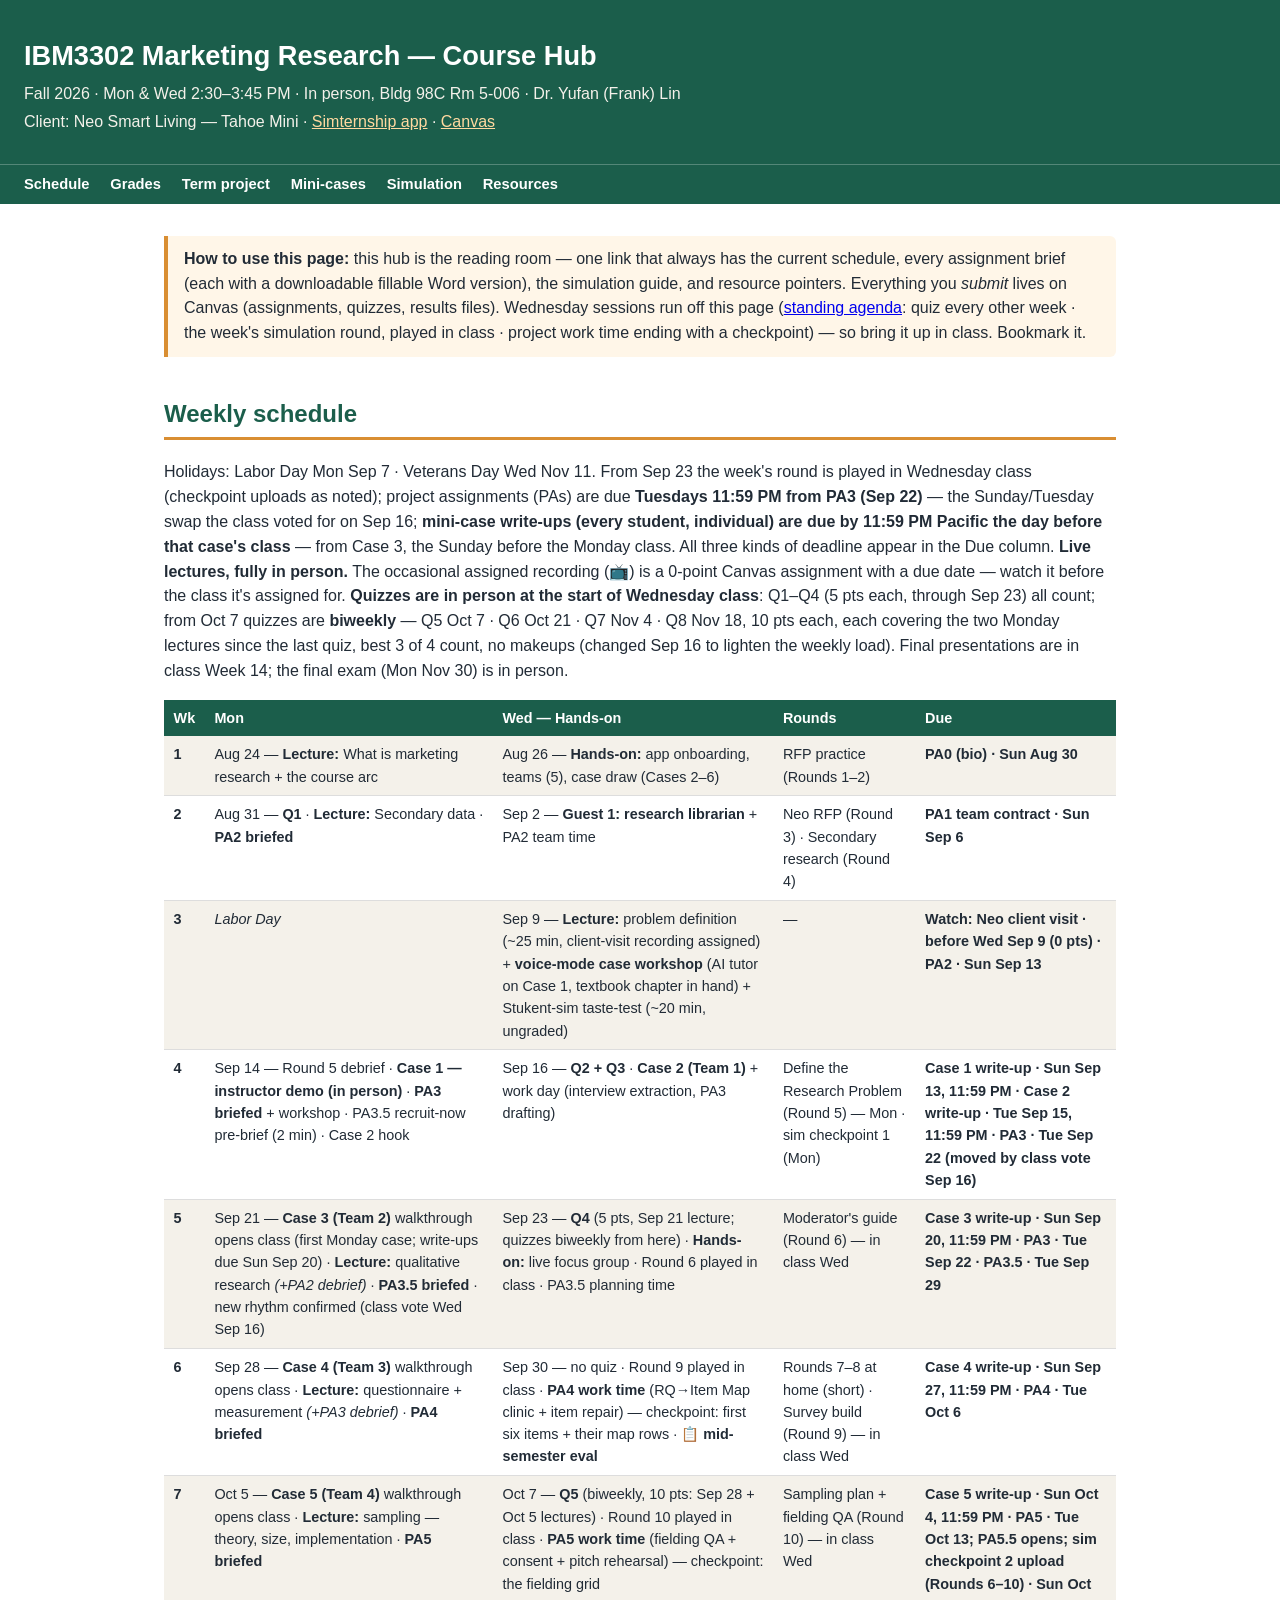
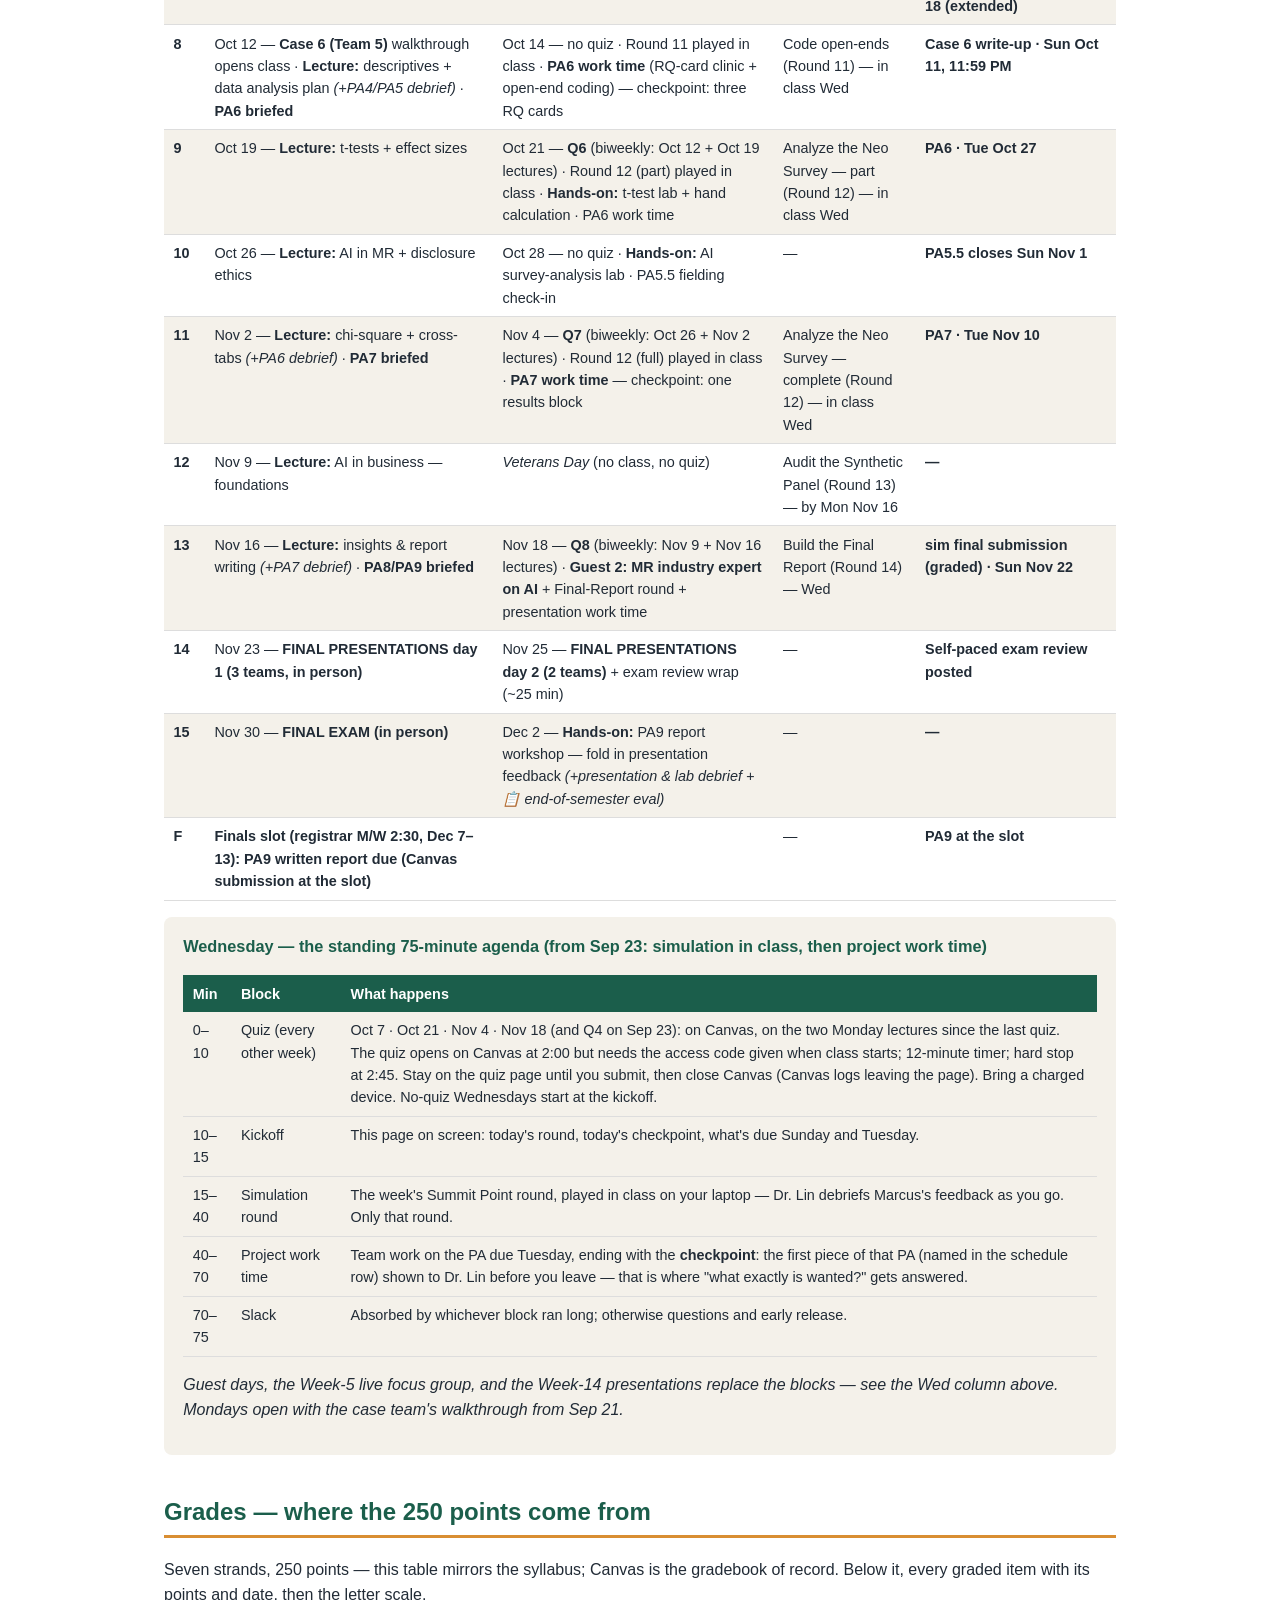
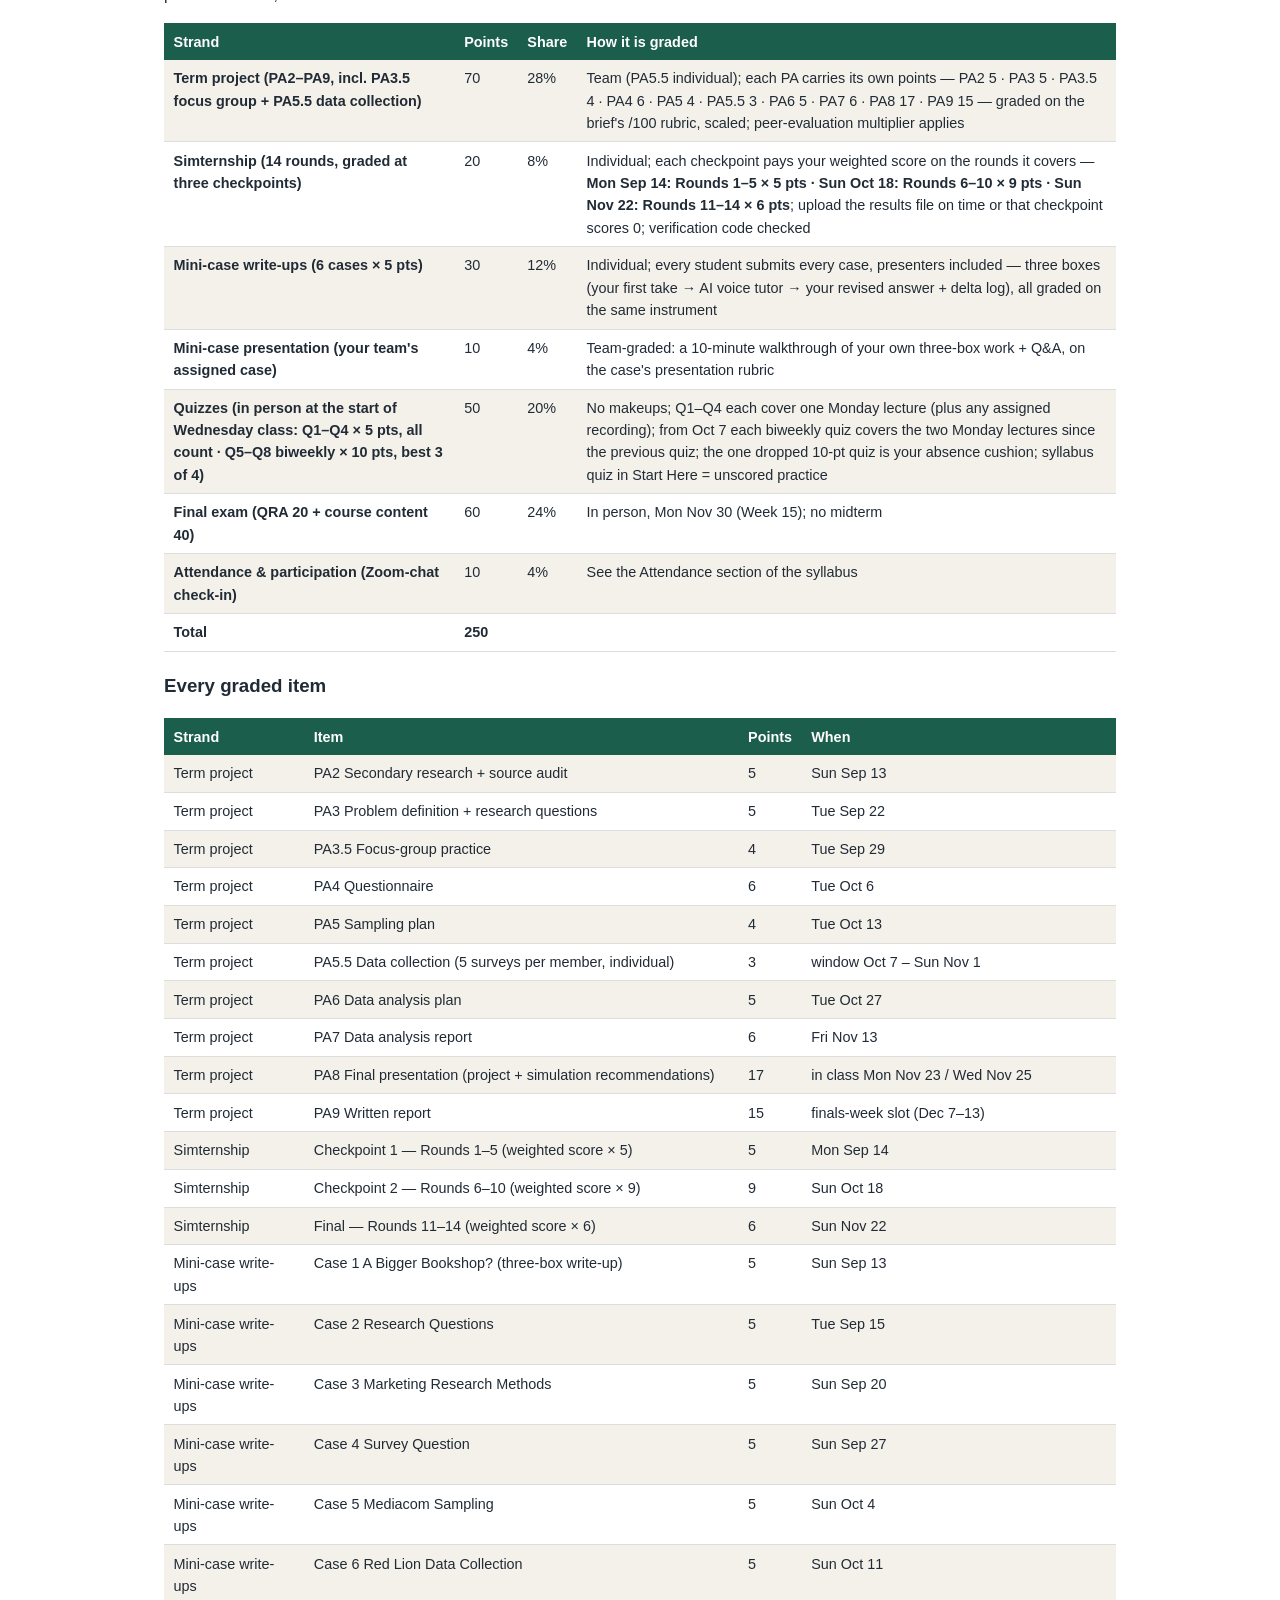
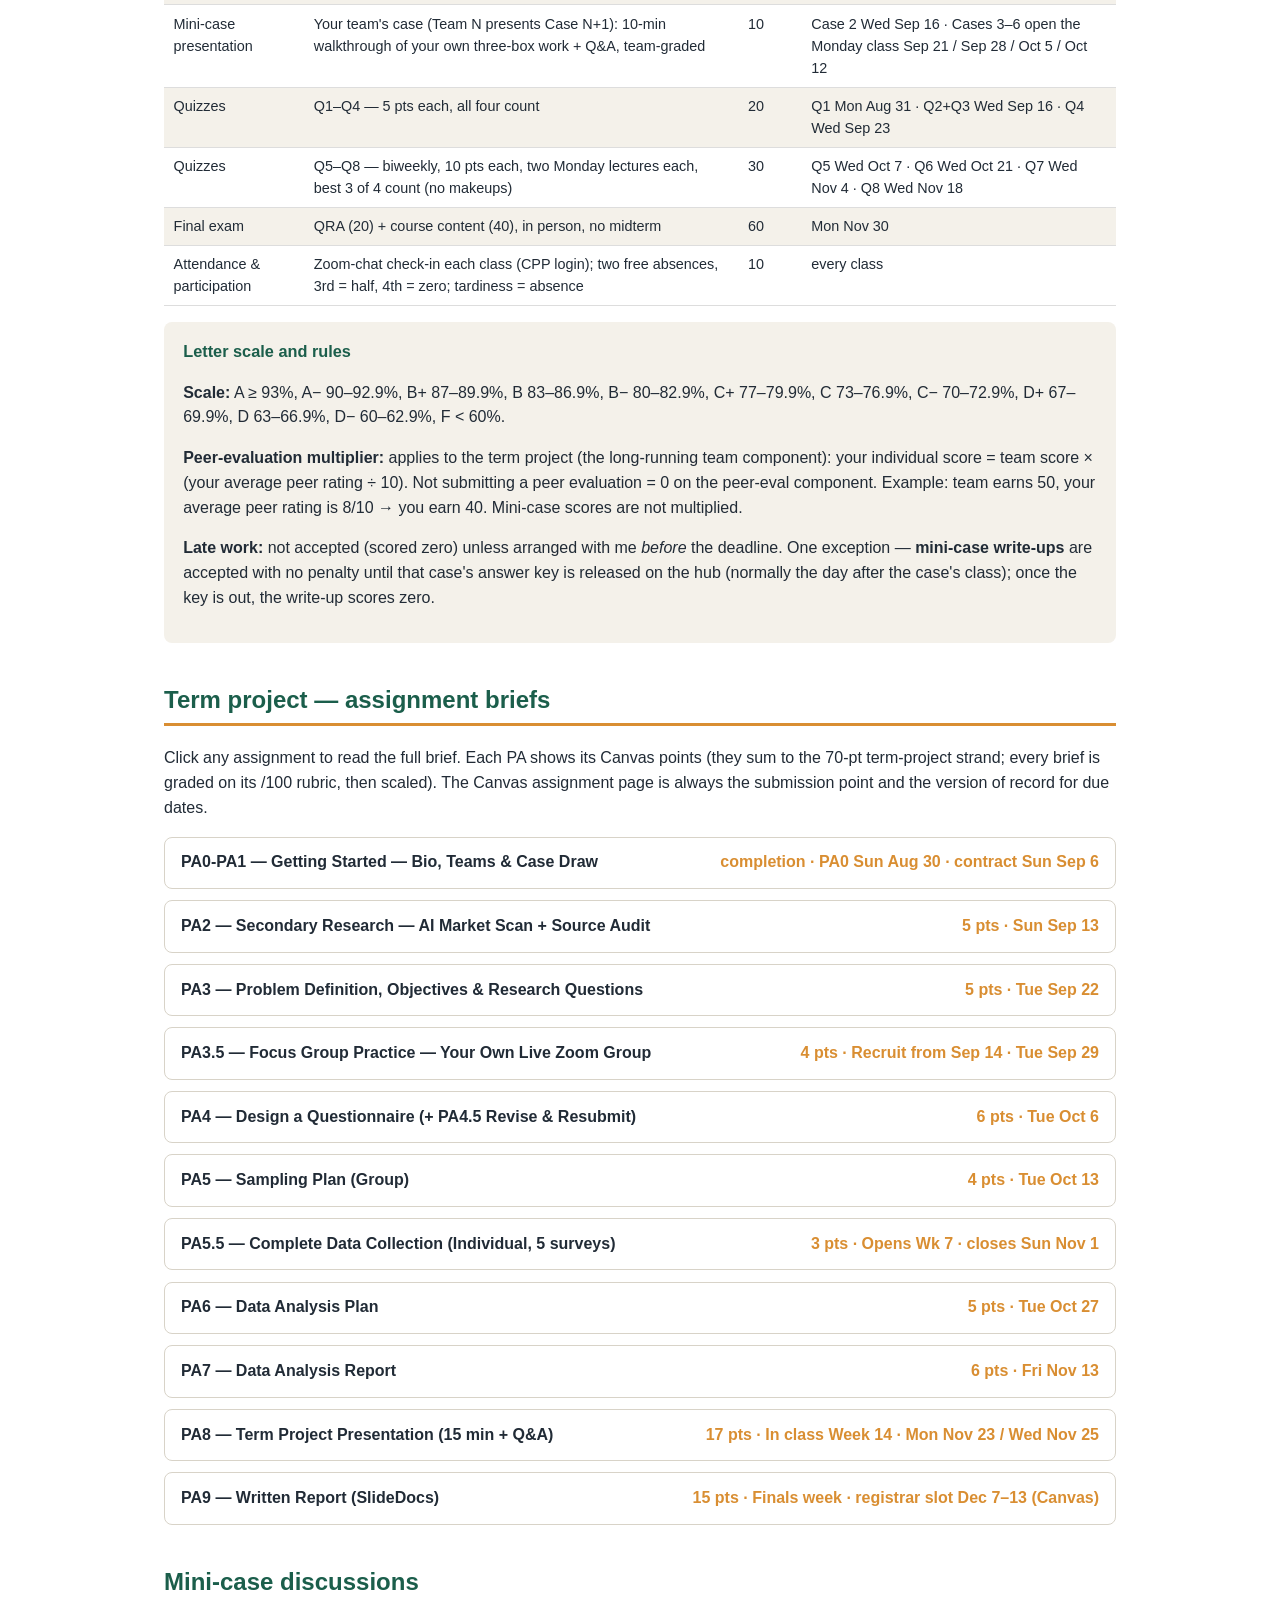
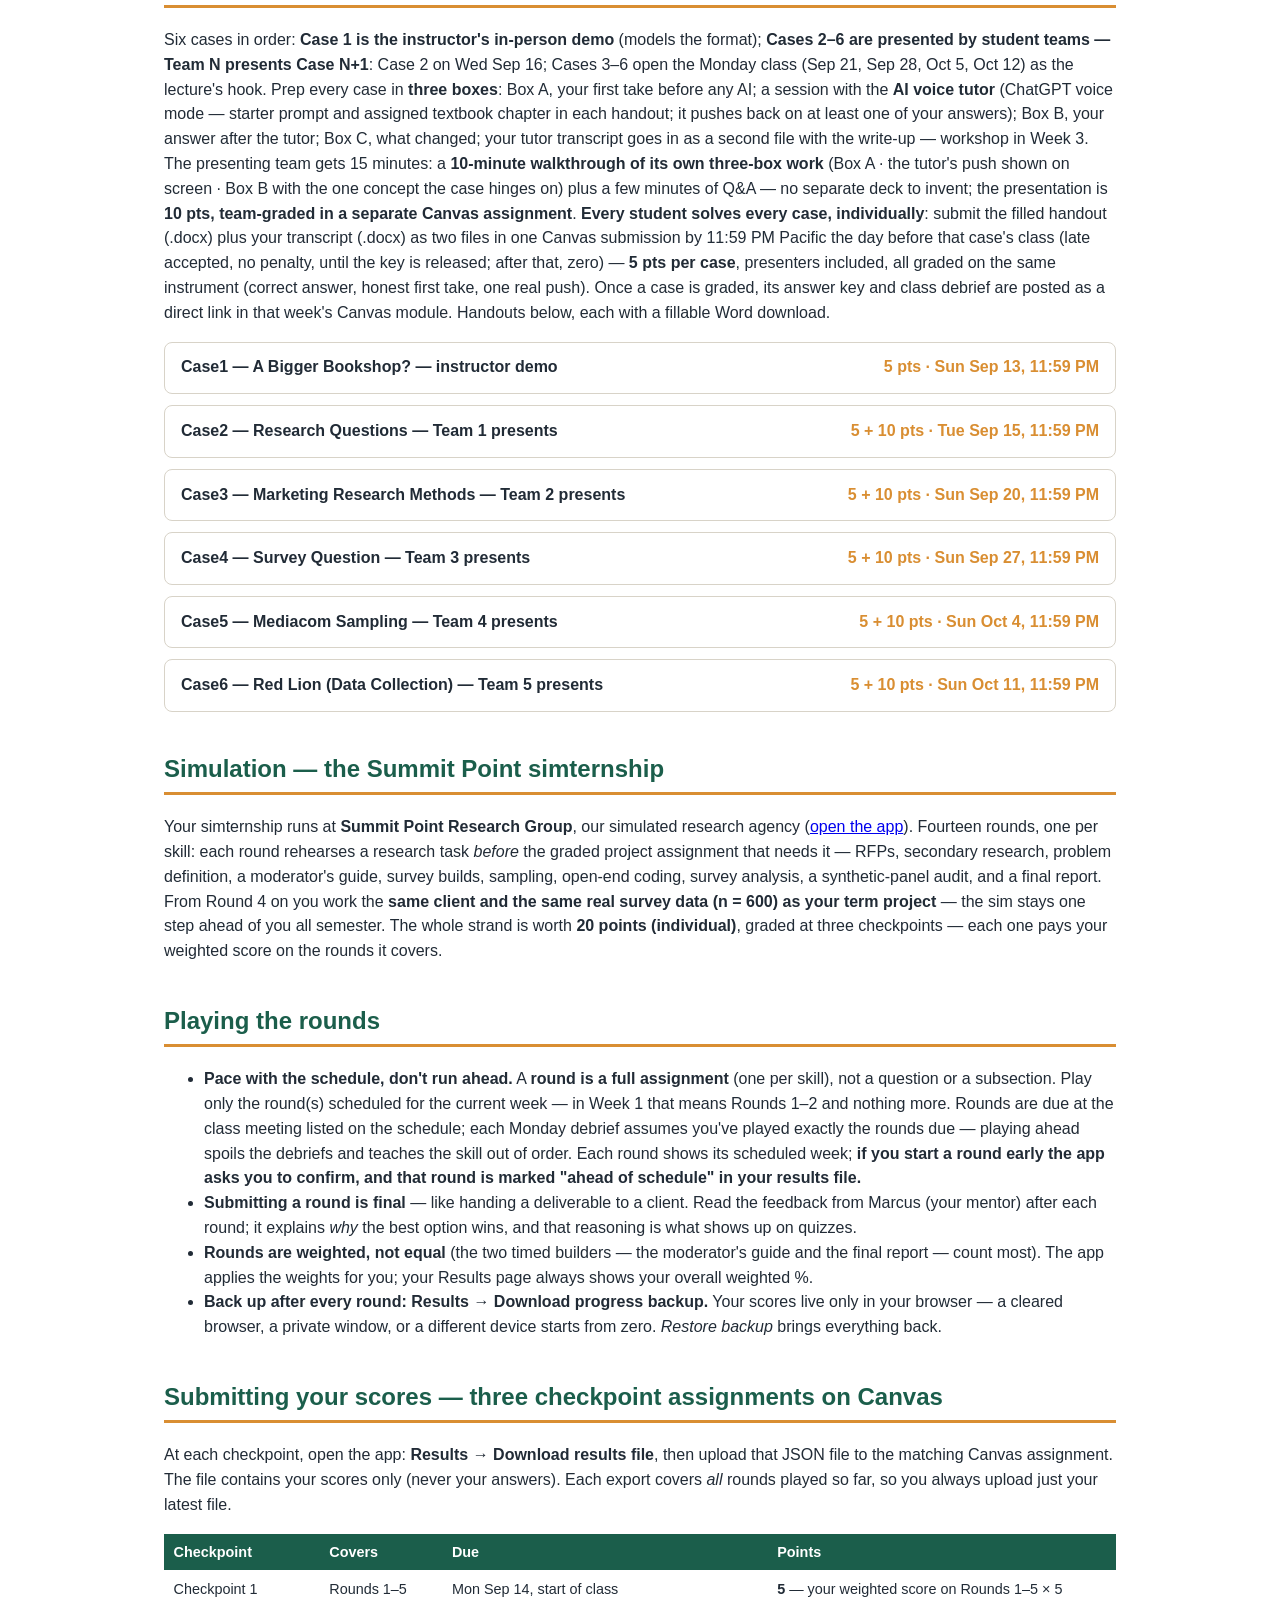
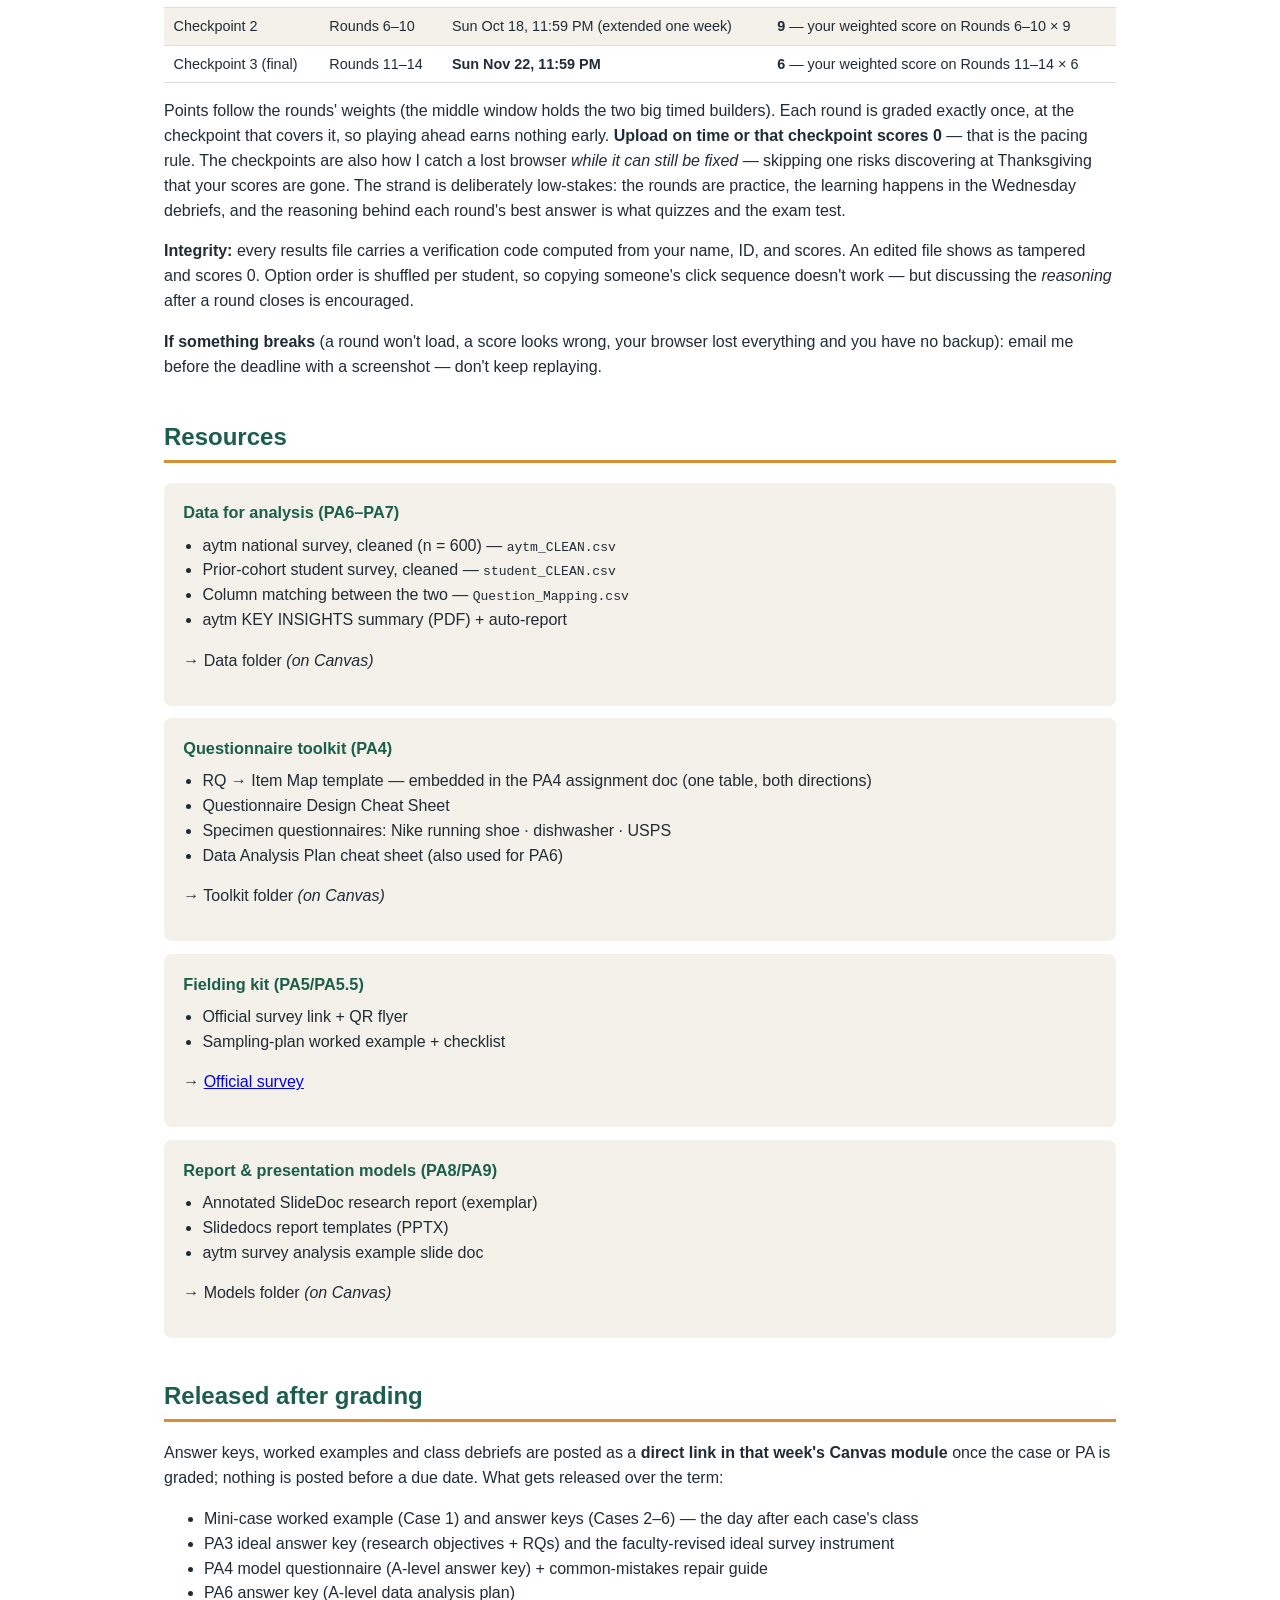
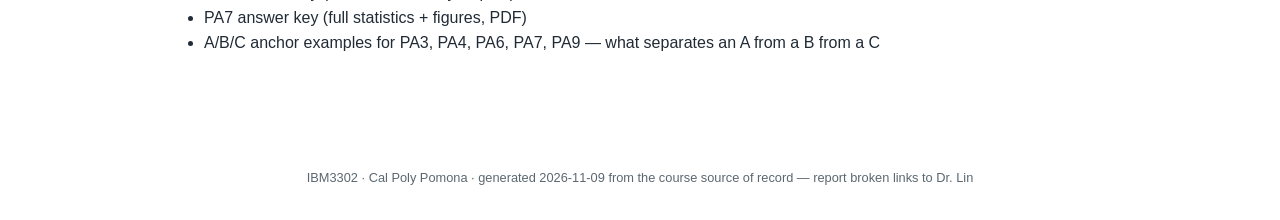
==== commit 9e567d78: "Update PA7 calculations, teamwork guidance, deadline, and walkthrough" ====
--- a/hub/index.html
+++ b/hub/index.html
@@ -61,7 +61,7 @@
 <p>Seven strands, 250 points — this table mirrors the syllabus; Canvas is the gradebook of record. Below it, every graded item with its points and date, then the letter scale.</p>
 <table><tr><th>Strand</th><th>Points</th><th>Share</th><th>How it is graded</th></tr><tr><td><strong>Term project (PA2–PA9, incl. PA3.5 focus group + PA5.5 data collection)</strong></td><td>70</td><td>28%</td><td>Team (PA5.5 individual); each PA carries its own points — PA2 5 · PA3 5 · PA3.5 4 · PA4 6 · PA5 4 · PA5.5 3 · PA6 5 · PA7 6 · PA8 17 · PA9 15 — graded on the brief&#x27;s /100 rubric, scaled; peer-evaluation multiplier applies</td></tr><tr><td><strong>Simternship (14 rounds, graded at three checkpoints)</strong></td><td>20</td><td>8%</td><td>Individual; each checkpoint pays your weighted score on the rounds it covers — <strong>Mon Sep 14: Rounds 1–5 × 5 pts · Sun Oct 18: Rounds 6–10 × 9 pts · Sun Nov 22: Rounds 11–14 × 6 pts</strong>; upload the results file on time or that checkpoint scores 0; verification code checked</td></tr><tr><td><strong>Mini-case write-ups (6 cases × 5 pts)</strong></td><td>30</td><td>12%</td><td>Individual; every student submits every case, presenters included — three boxes (your first take → AI voice tutor → your revised answer + delta log), all graded on the same instrument</td></tr><tr><td><strong>Mini-case presentation (your team&#x27;s assigned case)</strong></td><td>10</td><td>4%</td><td>Team-graded: a 10-minute walkthrough of your own three-box work + Q&amp;A, on the case&#x27;s presentation rubric</td></tr><tr><td><strong>Quizzes (in person at the start of Wednesday class: Q1–Q4 × 5 pts, all count · Q5–Q8 biweekly × 10 pts, best 3 of 4)</strong></td><td>50</td><td>20%</td><td>No makeups; Q1–Q4 each cover one Monday lecture (plus any assigned recording); from Oct 7 each biweekly quiz covers the two Monday lectures since the previous quiz; the one dropped 10-pt quiz is your absence cushion; syllabus quiz in Start Here = unscored practice</td></tr><tr><td><strong>Final exam (QRA 20 + course content 40)</strong></td><td>60</td><td>24%</td><td>In person, Mon Nov 30 (Week 15); no midterm</td></tr><tr><td><strong>Attendance &amp; participation (Zoom-chat check-in)</strong></td><td>10</td><td>4%</td><td>See the Attendance section of the syllabus</td></tr><tr><td><strong><strong>Total</strong></strong></td><td><strong>250</strong></td><td></td><td></td></tr></table>
 <h3>Every graded item</h3>
-<table><tr><th>Strand</th><th>Item</th><th>Points</th><th>When</th></tr><tr><td>Term project</td><td>PA2 Secondary research + source audit</td><td>5</td><td>Sun Sep 13</td></tr><tr><td>Term project</td><td>PA3 Problem definition + research questions</td><td>5</td><td>Tue Sep 22</td></tr><tr><td>Term project</td><td>PA3.5 Focus-group practice</td><td>4</td><td>Tue Sep 29</td></tr><tr><td>Term project</td><td>PA4 Questionnaire</td><td>6</td><td>Tue Oct 6</td></tr><tr><td>Term project</td><td>PA5 Sampling plan</td><td>4</td><td>Tue Oct 13</td></tr><tr><td>Term project</td><td>PA5.5 Data collection (5 surveys per member, individual)</td><td>3</td><td>window Oct 7 – Sun Nov 1</td></tr><tr><td>Term project</td><td>PA6 Data analysis plan</td><td>5</td><td>Tue Oct 27</td></tr><tr><td>Term project</td><td>PA7 Data analysis report</td><td>6</td><td>Tue Nov 10</td></tr><tr><td>Term project</td><td>PA8 Final presentation (project + simulation recommendations)</td><td>17</td><td>in class Mon Nov 23 / Wed Nov 25</td></tr><tr><td>Term project</td><td>PA9 Written report</td><td>15</td><td>finals-week slot (Dec 7–13)</td></tr><tr><td>Simternship</td><td>Checkpoint 1 — Rounds 1–5 (weighted score × 5)</td><td>5</td><td>Mon Sep 14</td></tr><tr><td>Simternship</td><td>Checkpoint 2 — Rounds 6–10 (weighted score × 9)</td><td>9</td><td>Sun Oct 18</td></tr><tr><td>Simternship</td><td>Final — Rounds 11–14 (weighted score × 6)</td><td>6</td><td>Sun Nov 22</td></tr><tr><td>Mini-case write-ups</td><td>Case 1 A Bigger Bookshop? (three-box write-up)</td><td>5</td><td>Sun Sep 13</td></tr><tr><td>Mini-case write-ups</td><td>Case 2 Research Questions</td><td>5</td><td>Tue Sep 15</td></tr><tr><td>Mini-case write-ups</td><td>Case 3 Marketing Research Methods</td><td>5</td><td>Sun Sep 20</td></tr><tr><td>Mini-case write-ups</td><td>Case 4 Survey Question</td><td>5</td><td>Sun Sep 27</td></tr><tr><td>Mini-case write-ups</td><td>Case 5 Mediacom Sampling</td><td>5</td><td>Sun Oct 4</td></tr><tr><td>Mini-case write-ups</td><td>Case 6 Red Lion Data Collection</td><td>5</td><td>Sun Oct 11</td></tr><tr><td>Mini-case presentation</td><td>Your team&#x27;s case (Team N presents Case N+1): 10-min walkthrough of your own three-box work + Q&amp;A, team-graded</td><td>10</td><td>Case 2 Wed Sep 16 · Cases 3–6 open the Monday class Sep 21 / Sep 28 / Oct 5 / Oct 12</td></tr><tr><td>Quizzes</td><td>Q1–Q4 — 5 pts each, all four count</td><td>20</td><td>Q1 Mon Aug 31 · Q2+Q3 Wed Sep 16 · Q4 Wed Sep 23</td></tr><tr><td>Quizzes</td><td>Q5–Q8 — biweekly, 10 pts each, two Monday lectures each, best 3 of 4 count (no makeups)</td><td>30</td><td>Q5 Wed Oct 7 · Q6 Wed Oct 21 · Q7 Wed Nov 4 · Q8 Wed Nov 18</td></tr><tr><td>Final exam</td><td>QRA (20) + course content (40), in person, no midterm</td><td>60</td><td>Mon Nov 30</td></tr><tr><td>Attendance &amp; participation</td><td>Zoom-chat check-in each class (CPP login); two free absences, 3rd = half, 4th = zero; tardiness = absence</td><td>10</td><td>every class</td></tr></table>
+<table><tr><th>Strand</th><th>Item</th><th>Points</th><th>When</th></tr><tr><td>Term project</td><td>PA2 Secondary research + source audit</td><td>5</td><td>Sun Sep 13</td></tr><tr><td>Term project</td><td>PA3 Problem definition + research questions</td><td>5</td><td>Tue Sep 22</td></tr><tr><td>Term project</td><td>PA3.5 Focus-group practice</td><td>4</td><td>Tue Sep 29</td></tr><tr><td>Term project</td><td>PA4 Questionnaire</td><td>6</td><td>Tue Oct 6</td></tr><tr><td>Term project</td><td>PA5 Sampling plan</td><td>4</td><td>Tue Oct 13</td></tr><tr><td>Term project</td><td>PA5.5 Data collection (5 surveys per member, individual)</td><td>3</td><td>window Oct 7 – Sun Nov 1</td></tr><tr><td>Term project</td><td>PA6 Data analysis plan</td><td>5</td><td>Tue Oct 27</td></tr><tr><td>Term project</td><td>PA7 Data analysis report</td><td>6</td><td>Fri Nov 13</td></tr><tr><td>Term project</td><td>PA8 Final presentation (project + simulation recommendations)</td><td>17</td><td>in class Mon Nov 23 / Wed Nov 25</td></tr><tr><td>Term project</td><td>PA9 Written report</td><td>15</td><td>finals-week slot (Dec 7–13)</td></tr><tr><td>Simternship</td><td>Checkpoint 1 — Rounds 1–5 (weighted score × 5)</td><td>5</td><td>Mon Sep 14</td></tr><tr><td>Simternship</td><td>Checkpoint 2 — Rounds 6–10 (weighted score × 9)</td><td>9</td><td>Sun Oct 18</td></tr><tr><td>Simternship</td><td>Final — Rounds 11–14 (weighted score × 6)</td><td>6</td><td>Sun Nov 22</td></tr><tr><td>Mini-case write-ups</td><td>Case 1 A Bigger Bookshop? (three-box write-up)</td><td>5</td><td>Sun Sep 13</td></tr><tr><td>Mini-case write-ups</td><td>Case 2 Research Questions</td><td>5</td><td>Tue Sep 15</td></tr><tr><td>Mini-case write-ups</td><td>Case 3 Marketing Research Methods</td><td>5</td><td>Sun Sep 20</td></tr><tr><td>Mini-case write-ups</td><td>Case 4 Survey Question</td><td>5</td><td>Sun Sep 27</td></tr><tr><td>Mini-case write-ups</td><td>Case 5 Mediacom Sampling</td><td>5</td><td>Sun Oct 4</td></tr><tr><td>Mini-case write-ups</td><td>Case 6 Red Lion Data Collection</td><td>5</td><td>Sun Oct 11</td></tr><tr><td>Mini-case presentation</td><td>Your team&#x27;s case (Team N presents Case N+1): 10-min walkthrough of your own three-box work + Q&amp;A, team-graded</td><td>10</td><td>Case 2 Wed Sep 16 · Cases 3–6 open the Monday class Sep 21 / Sep 28 / Oct 5 / Oct 12</td></tr><tr><td>Quizzes</td><td>Q1–Q4 — 5 pts each, all four count</td><td>20</td><td>Q1 Mon Aug 31 · Q2+Q3 Wed Sep 16 · Q4 Wed Sep 23</td></tr><tr><td>Quizzes</td><td>Q5–Q8 — biweekly, 10 pts each, two Monday lectures each, best 3 of 4 count (no makeups)</td><td>30</td><td>Q5 Wed Oct 7 · Q6 Wed Oct 21 · Q7 Wed Nov 4 · Q8 Wed Nov 18</td></tr><tr><td>Final exam</td><td>QRA (20) + course content (40), in person, no midterm</td><td>60</td><td>Mon Nov 30</td></tr><tr><td>Attendance &amp; participation</td><td>Zoom-chat check-in each class (CPP login); two free absences, 3rd = half, 4th = zero; tardiness = absence</td><td>10</td><td>every class</td></tr></table>
 <div class="card"><h3>Letter scale and rules</h3>
 <p><strong>Scale:</strong> A ≥ 93%, A− 90–92.9%, B+ 87–89.9%, B 83–86.9%, B− 80–82.9%, C+ 77–79.9%, C 73–76.9%, C− 70–72.9%, D+ 67–69.9%, D 63–66.9%, D− 60–62.9%, F &lt; 60%.</p>
 <p><strong>Peer-evaluation multiplier:</strong> applies to the term project (the long-running team component): your individual score = team score × (your average peer rating ÷ 10). Not submitting a peer evaluation = 0 on the peer-eval component. Example: team earns 50, your average peer rating is 8/10 → you earn 40. Mini-case scores are not multiplied.</p>
@@ -1608,7 +1608,7 @@
 <blockquote>
 <p>In the submission template (PA6_Assignment_Description_Template.docx).</p>
 </blockquote>
-<p>The two "fill in PA7" columns stay empty now; the Statistic column names what you will compute in PA7 (e.g., "mean + top-2-box %" or "% per category + modal category"), not a number. Cross-source comparison in this course is descriptive only: no inferential test across sources.</p></div></details><details id="pa7"><summary><span>PA7 — Data Analysis Report</span><span class="due">6 pts · Tue Nov 10</span></summary><div class="pa-body"><p><iframe width="560" height="315" src="https://www.youtube-nocookie.com/embed/KpNUMLbcmhA" title="PA7 walkthrough: Excel, then ChatGPT" frameborder="0" allow="encrypted-media; picture-in-picture" allowfullscreen></iframe></p><p>▶ <a href="https://youtu.be/KpNUMLbcmhA">PA7 walkthrough: Excel, then ChatGPT on YouTube</a> (chapters in the description).</p><div class="note"><p><strong>Two downloads.</strong></p><p>① <strong>⬇ <a href="files/PA7_Data_Analysis_Report_Template.docx" download>Submission template (PA7_Data_Analysis_Report_Template.docx)</a></strong> — type your answers here and upload this file.</p><p>② ⬇ <a href="files/PA7.docx" download>Instructions (Word)</a> — the same brief as below, for reading or printing; nothing in it is filled in or submitted.</p></div><p>📄 <strong><a href="files/aytm_CLEAN.csv" download>aytm panel data (CSV, n = 600)</a></strong> — same 53 columns as the class file.</p><p>📄 <strong><a href="files/student_CLEAN.csv" download>Class survey data (CSV)</a></strong> — filter Analysis_Sample = Yes (n = 205).</p><p>📄 <strong><a href="files/Question_Mapping.csv" download>Codebook (CSV)</a></strong> — what each column means and who answered it.</p><p>📄 <strong><a href="files/student_CLEAN_Data_Notes.docx" download>Data notes (Word)</a></strong> — the two prep steps and what is not in the files.</p><p>📄 <strong><a href="files/PA7_Excel_Walkthrough.docx" download>PA7 Excel walkthrough (Word)</a></strong> — one RQ of each type and both hand tests, step by step.</p><p>📄 <strong><a href="files/PA7_Excel_Walkthrough.xlsx" download>PA7 Excel walkthrough (Excel)</a></strong> — the same steps with live formulas; open it next to the Word file.</p><h1>PA7 — Data Analysis Report</h1>
+<p>The two "fill in PA7" columns stay empty now; the Statistic column names what you will compute in PA7 (e.g., "mean + top-2-box %" or "% per category + modal category"), not a number. Cross-source comparison in this course is descriptive only: no inferential test across sources.</p></div></details><details id="pa7"><summary><span>PA7 — Data Analysis Report</span><span class="due">6 pts · Fri Nov 13</span></summary><div class="pa-body"><p><iframe width="560" height="315" src="https://www.youtube-nocookie.com/embed/I6qtsobBH8I" title="PA7 walkthrough: Excel, then ChatGPT" frameborder="0" allow="encrypted-media; picture-in-picture" allowfullscreen></iframe></p><p>▶ <a class="inline_disabled" href="https://youtu.be/I6qtsobBH8I">PA7 walkthrough: Excel, then ChatGPT on YouTube</a> (chapters in the description).</p><div class="note"><p><strong>Two downloads.</strong></p><p>① <strong>⬇ <a href="files/PA7_Data_Analysis_Report_Template.docx" download>Submission template (PA7_Data_Analysis_Report_Template.docx)</a></strong> — type your answers here and upload this file.</p><p>② ⬇ <a href="files/PA7.docx" download>Instructions (Word)</a> — the same brief as below, for reading or printing; nothing in it is filled in or submitted.</p></div><p>📄 <strong><a href="files/PA7_Data.xlsx" download>PA7 data (Excel) — tabs Read me · Codebook · aytm (n = 600) · Class survey (318 rows, 205 in the default sample)</a></strong> — both datasets, same 53 columns; the Read me tab has the two prep steps.</p><p>📄 <strong><a href="files/PA7_Excel_Walkthrough.xlsx" download>PA7 Excel walkthrough (Excel) — every step on 4 example RQs, what to write, and the ChatGPT prompts</a></strong> — open it next to the video; sheet 8 = the write-up and the prompts.</p><h1>PA7 — Data Analysis Report</h1>
 <table>
 <thead>
 <tr>
@@ -1623,7 +1623,7 @@
 </tr>
 <tr>
 <td>Due</td>
-<td>Tuesday Nov 10, 11:59 PM</td>
+<td>Friday Nov 13, 11:59 PM</td>
 </tr>
 <tr>
 <td>Work</td>
@@ -1631,14 +1631,14 @@
 </tr>
 <tr>
 <td>Submit</td>
-<td>Canvas — one <strong>.docx</strong> per team, the filled <strong>submission template</strong> (PA7_Data_Analysis_Report_Template.docx), pages numbered. The PA and any AI transcript are always Word; no links</td>
+<td>Canvas — one <strong>.docx</strong> per team, the filled <strong>submission template</strong> (PA7_Data_Analysis_Report_Template.docx), pages numbered. One Word file; no AI transcript, no individual reports, no links</td>
 </tr>
 </tbody>
 </table>
 <p><strong>Where this fits:</strong> Lecture — Sessions 4.3 <em>t-tests + effect sizes</em> (week 9) and 4.2 <em>Chi-square + cross-tabs</em> (week 11) → Practice — Summit Point <strong>Round 12</strong> <em>Analyze the Neo Survey</em> → Now the real thing: your PA6 plan, executed on the real datasets.</p>
-<p><strong>Two files to download.</strong> This brief is the instructions. Your team writes the report only in the <strong>submission template</strong> (PA7_Data_Analysis_Report_Template.docx), and that is the file you upload.</p>
+<p><strong>Three files.</strong> The <strong>submission template</strong> (PA7_Data_Analysis_Report_Template.docx) is where your team writes the report, and it is the only file you upload. <strong>PA7_Data.xlsx</strong> holds both datasets (tabs aytm and Class_survey), the Codebook and a Read me. <strong>PA7_Excel_Walkthrough.xlsx</strong> shows every step.</p>
 <h2>The gist</h2>
-<p>Run every research question from your PA6 plan on the actual data, prove you can do the two workhorse tests by hand, and put the two sources side by side to see which findings Neo Smart Living can trust. <strong>Start with the walkthrough:</strong> the PA7 Excel + ChatGPT video on Canvas and PA7_Excel_Walkthrough (Word + Excel) show every step below on one RQ of each type. Its four example RQs do not count toward yours.</p>
+<p>Answer every PA6 research question on the aytm data, build the two workhorse tests by hand, and compare the two sources on your five metrics to see which findings Neo Smart Living can trust. <strong>Start with the walkthrough:</strong> the PA7 video and the Excel walkthrough workbook show every step below on one RQ of each type. Its four example RQs do not count toward yours.</p>
 <h2>About the two samples</h2>
 <table>
 <thead>
@@ -1681,25 +1681,26 @@
 </tr>
 </tbody>
 </table>
-<p>Student survey = the class survey file on Canvas (the aytm questionnaire plus demographics; prior cohort + this term's PA5.5 wave). These differences explain most of the divergences you will find — always tie your interpretation back to them.</p>
-<p><strong>Before step 1:</strong> in both files, keep rows with <code>Analysis_Sample = Yes</code> and recode each rating column's text labels to 1–5 (Oct 26 lab; see the data notes).</p>
+<p>Student survey = the Class_survey tab (the aytm questionnaire plus demographics; prior cohort + this term's PA5.5 wave). These differences are plausible explanations for divergences, not proven causes.</p>
+<p><strong>Before step 1:</strong> on both data tabs, keep rows with <code>Analysis_Sample = Yes</code> and recode each rating column's text labels to 1–5 (Oct 26 lab; see the Read me tab).</p>
 <h2>Steps</h2>
 <ol>
-<li><strong>Analyze each RQ</strong> per its PA6 card and write one results block (Appendix A in the submission template): the statistic or test output, a labeled chart (charts, not just tables), and 2–4 sentences on what the answer means for the client. Descriptive RQs on the same item may share one chart.</li>
-<li><strong>Hand-calculate one independent-samples t-test</strong> on a Differences RQ, every step shown (checklist in Appendix A).</li>
-<li><strong>Hand-calculate one two-way chi-square</strong> the same way, including the expected-frequency table (checklist in Appendix A).</li>
-<li><strong>Compare the two sources.</strong> Both files share the same columns and answer labels (codebook: <code>Question_Mapping.csv</code>), so one analysis runs on both. Compare the <strong>5 metrics</strong> from your PA6 plan side by side (Appendix B in the submission template), with a Convergent? verdict per row.</li>
+<li><strong>Answer every PA6 RQ using the aytm data</strong>, one results block each (Appendix A): the statistic or test output, a labeled chart, and 2–4 sentences on what it means for the client. Find the walkthrough example of the same type, swap in your own variables and groups, and follow its steps; a two-group example does not cover three or more groups.</li>
+<li><strong>Hand-calculate one independent-samples t-test</strong> on a two-group Differences RQ, every step shown, decided with the t-table (Appendix A).</li>
+<li><strong>Hand-calculate one two-way chi-square</strong> the same way, decided with the χ² table (Appendix A).</li>
+<li><strong>Compare the two sources on your 5 metrics.</strong> Calculate the same measures in the class survey, side by side (Appendix B), with a Convergent? verdict under the course rules printed there. Do not repeat every RQ on the class survey.</li>
 <li><strong>Chart the comparison:</strong> ≥ 2 charts showing the same metric across both sources, one consistent color per source throughout (e.g., always blue = aytm, orange = student).</li>
-<li><strong>Interpret in 1–2 pages:</strong> where the sources converge (findings Neo can act on with confidence), where they diverge (explained through the samples table above), and what that says about the SoCal market vs. the national one.</li>
+<li><strong>Interpret in 1–2 pages:</strong> where the sources converge (findings Neo can act on with more confidence), where they diverge (explained through the samples), and what that says about the SoCal market vs. the national one.</li>
+<li><strong>Split the work and cross-check</strong> (Appendix C); fill in the contribution table.</li>
 </ol>
 <h2>What to submit</h2>
 <ul>
 <li>[ ] The filled <strong>submission template</strong>, holding everything below</li>
-<li>[ ] Results block for every RQ (Appendix A format)</li>
+<li>[ ] Results block for every PA6 RQ (Appendix A format)</li>
 <li>[ ] Two hand calculations (one t-test, one chi-square) with every step shown, on real data</li>
 <li>[ ] Side-by-side metrics table (Appendix B, 5 metrics) + ≥ 2 comparison charts</li>
 <li>[ ] 1–2 page two-source interpretation</li>
-<li>[ ] AI reflection (below)</li>
+<li>[ ] AI reflection (below) and the contribution table</li>
 </ul>
 <h2>How you'll be graded</h2>
 <table>
@@ -1719,12 +1720,12 @@
 <tr>
 <td>2. Show your work: hand calculations + Process &amp; AI reflection</td>
 <td>30%</td>
-<td>Both tests worked step by step on real data, incl. the expected table and cell contributions (Excel counts if every step has its own cell and the arithmetic is written out) · which tests were manual vs. AI · the four reflection prompts answered specifically</td>
+<td>Both tests worked step by step on real data, incl. the SE parts, the expected table and cell contributions, each decided by critical value (Excel counts if every step has its own cell and the arithmetic is written out) · which tests were manual vs. AI · the four reflection prompts answered specifically</td>
 </tr>
 <tr>
 <td>3. Compare the two sources</td>
 <td>25%</td>
-<td>5 metrics with numbers from both sources + a Convergent? verdict · ≥ 2 comparison charts, one color per source · an interpretation that explains divergence through the samples</td>
+<td>5 metrics with numbers from both sources + a Convergent? verdict under the course rules · ≥ 2 comparison charts, one color per source · an interpretation that explains divergence through the samples</td>
 </tr>
 </tbody>
 </table>
@@ -1735,7 +1736,7 @@
 (c) We rejected or substantially revised the AI suggestion that…
 (d) One uncertainty or question that remains is…</p>
 <p>List the tools you used and for what. Generic answers ("AI helped us improve clarity") score zero on this category; name the actual change.</p>
-<p>In PA7, "human first" means the two hand tests and your own reading of each result. Once those are done, AI may run the remaining tests — say which were manual and which delegated.</p>
+<p>In PA7, "human first" means the two hand tests and your own reading of each result. After that, AI may run the remaining tests; say which were manual and which delegated. No chat attachment.</p>
 <!--appendix-->
 <h2>Appendix A — Results-block template (copy one per RQ)</h2>
 <blockquote>
@@ -1743,26 +1744,182 @@
 </blockquote>
 <h3>Hand-calculation checklist — independent-samples t-test</h3>
 <ul>
-<li>[ ] H₀ and H₁ stated; α = .05, two-tailed</li>
-<li>[ ] Group n, means and SDs for both subgroups (from software — name the tool)</li>
-<li>[ ] Standard error and t-statistic computed, formula and arithmetic shown</li>
-<li>[ ] df = n₁ + n₂ − 2</li>
-<li>[ ] Numeric p-value, compared to α</li>
-<li>[ ] Plain-language conclusion: is there a significant difference between the groups?</li>
+<li>[ ] H₀ (the two population means are equal) and H₁ (they differ) stated; α = .05, two-tailed</li>
+<li>[ ] Group n, mean and sample SD for both groups (software may supply these — name the tool)</li>
+<li>[ ] a = SD₁²/n₁ and b = SD₂²/n₂, numbers substituted</li>
+<li>[ ] SE = √(a + b), arithmetic shown</li>
+<li>[ ] t = (M₁ − M₂) / SE, arithmetic shown</li>
+<li>[ ] Lookup df = the smaller of n₁ − 1 and n₂ − 1; critical t from the table below (use the largest listed df that is not above your lookup df)</li>
+<li>[ ] Decision: if |t| is larger than the critical t, reject H₀; otherwise fail to reject H₀</li>
+<li>[ ] Conclusion: what the result means statistically and in practice for Neo</li>
 </ul>
+<p><strong>This is a conservative classroom critical-value procedure, not the exact Welch test.</strong> The lookup df is never larger than the true Welch df, so near the cutoff this rule can fail to reject when Welch software rejects. That disagreement is not an arithmetic error; report both. Do not use n₁ + n₂ − 2 (it belongs to the pooled test, which uses a different SE), the total sample size, or 1.96 as a fixed cutoff. If either group has fewer than 10 respondents, flag it and ask before relying on the test.</p>
+<p><strong>Software check (after the manual decision).</strong> In Excel, <code>=T.TEST(group1_range, group2_range, 2, 3)</code> returns the two-tailed Welch p-value for the same cleaned rows; AI tools can run it too. You do not need the Welch df. If you report it, take it from software.</p>
+<p><strong>Critical t, two-tailed, α = .05</strong></p>
+<table>
+<thead>
+<tr>
+<th>df</th>
+<th>t</th>
+<th>df</th>
+<th>t</th>
+<th>df</th>
+<th>t</th>
+</tr>
+</thead>
+<tbody>
+<tr>
+<td>1</td>
+<td>12.706</td>
+<td>9</td>
+<td>2.262</td>
+<td>40</td>
+<td>2.021</td>
+</tr>
+<tr>
+<td>2</td>
+<td>4.303</td>
+<td>10</td>
+<td>2.228</td>
+<td>50</td>
+<td>2.009</td>
+</tr>
+<tr>
+<td>3</td>
+<td>3.182</td>
+<td>12</td>
+<td>2.179</td>
+<td>60</td>
+<td>2.000</td>
+</tr>
+<tr>
+<td>4</td>
+<td>2.776</td>
+<td>15</td>
+<td>2.131</td>
+<td>80</td>
+<td>1.990</td>
+</tr>
+<tr>
+<td>5</td>
+<td>2.571</td>
+<td>20</td>
+<td>2.086</td>
+<td>100</td>
+<td>1.984</td>
+</tr>
+<tr>
+<td>6</td>
+<td>2.447</td>
+<td>25</td>
+<td>2.060</td>
+<td>120</td>
+<td>1.980</td>
+</tr>
+<tr>
+<td>7</td>
+<td>2.365</td>
+<td>30</td>
+<td>2.042</td>
+<td>200</td>
+<td>1.972</td>
+</tr>
+<tr>
+<td>8</td>
+<td>2.306</td>
+<td></td>
+<td></td>
+<td>500</td>
+<td>1.965</td>
+</tr>
+</tbody>
+</table>
+<p>Example: groups of 128 and 450 give lookup df = 127; the largest listed df not above 127 is 120, so the critical t is 1.980.</p>
 <h3>Hand-calculation checklist — two-way chi-square</h3>
 <ul>
-<li>[ ] H₀ (variables independent) and H₁ stated</li>
-<li>[ ] Observed frequency table (crosstab) built from real data</li>
-<li>[ ] Expected frequency per cell: E = (row total × column total) / n — full table shown</li>
+<li>[ ] H₀ (the two variables are independent) and H₁ (they are associated) stated; α = .05</li>
+<li>[ ] Observed frequency table (crosstab) built from real data, with row and column totals</li>
+<li>[ ] Expected frequency per cell: E = (row total × column total) / N — full table shown</li>
+<li>[ ] Every expected count checked: if any is below 5, flag it and ask; do not merge categories just to reach significance</li>
 <li>[ ] Cell-by-cell (O − E)²/E contributions shown, summed to χ²</li>
-<li>[ ] df = (rows − 1) × (columns − 1)</li>
-<li>[ ] Numeric p-value vs. α; plain-language conclusion: associated or independent?</li>
+<li>[ ] df = (rows − 1) × (columns − 1), counting categories, not the total row or column</li>
+<li>[ ] Decision: if χ² is larger than the critical value below, reject independence (the variables are associated); otherwise report no evidence of association in this sample, which is not proof of independence</li>
 </ul>
+<p>"Two-way" means two categorical variables; it has nothing to do with a two-tailed test. You need no numeric p-value here; software (<code>CHISQ.TEST</code>) can supply it afterward as a check.</p>
+<p><strong>Critical χ², upper tail, α = .05</strong></p>
+<table>
+<thead>
+<tr>
+<th>df</th>
+<th>1</th>
+<th>2</th>
+<th>3</th>
+<th>4</th>
+<th>5</th>
+<th>6</th>
+<th>7</th>
+<th>8</th>
+<th>9</th>
+<th>10</th>
+</tr>
+</thead>
+<tbody>
+<tr>
+<td>Critical χ²</td>
+<td>3.841</td>
+<td>5.991</td>
+<td>7.815</td>
+<td>9.488</td>
+<td>11.070</td>
+<td>12.592</td>
+<td>14.067</td>
+<td>15.507</td>
+<td>16.919</td>
+<td>18.307</td>
+</tr>
+</tbody>
+</table>
 <h2>Appendix B — Side-by-side metrics table (fill this out)</h2>
 <blockquote>
 <p>In the submission template (PA7_Data_Analysis_Report_Template.docx).</p>
-</blockquote></div></details><details id="pa8"><summary><span>PA8 — Term Project Presentation (15 min + Q&A)</span><span class="due">17 pts · In class Week 14 · Mon Nov 23 / Wed Nov 25</span></summary><div class="pa-body"><p><iframe width="560" height="315" src="https://www.youtube-nocookie.com/embed/nUrAVPDwidc" title="PA8 walkthrough: a model presentation" frameborder="0" allow="encrypted-media; picture-in-picture" allowfullscreen></iframe></p><p>▶ <a href="https://youtu.be/nUrAVPDwidc">PA8 walkthrough: a model presentation on YouTube</a> (chapters in the description).</p><div class="note"><p><strong>Two downloads.</strong></p><p>① <strong>⬇ <a href="files/PA8_Term_Project_Presentation_Template.docx" download>Submission template (PA8_Term_Project_Presentation_Template.docx)</a></strong> — type your answers here and upload this file.</p><p>② ⬇ <a href="files/PA8.docx" download>Instructions (Word)</a> — the same brief as below, for reading or printing; nothing in it is filled in or submitted.</p></div><p>📄 <strong><a href="files/PA8_Presentation_Walkthrough.pptx" download>PA8 model deck + coaching (PowerPoint)</a></strong> — every beat on a practice story; delete the gold coach notes if you copy a layout.</p><h1>PA8 — Term Project Presentation</h1>
+</blockquote>
+<h3>Course convergence rules (also printed under Appendix B in the template)</h3>
+<p>They replace the thresholds in your PA6 plan, including the ±0.50 for means. A mean on the same 1–5 scale converges when the two sources differ by at most 0.30 points (2.34 vs. 2.59: 0.25, converges). A percentage converges when they differ by at most 10 percentage points (22.5% vs. 33.2%: 10.7 points, does not). Decide on unrounded values; percentage points are not percent change. For a correlation, count or other scale, state your own rule before looking at the class-survey value. These are practical guidelines, not significance or equivalence tests.</p>
+<h2>Appendix C — Suggested team workflow (an example, not a required split)</h2>
+<p>Distribute RQs by difficulty as well as count, and have everyone both analyze and check; no one should do only the formatting or the AI prompting. The example assumes ten RQs and three members; follow your own PA6 plan and team size.</p>
+<table>
+<thead>
+<tr>
+<th>Example member</th>
+<th>Lead analysis</th>
+<th>Lead comparison work</th>
+<th>Check another member's work</th>
+</tr>
+</thead>
+<tbody>
+<tr>
+<td>A</td>
+<td>RQs 1–3</td>
+<td>Two of the five metrics</td>
+<td>B's analyses</td>
+</tr>
+<tr>
+<td>B</td>
+<td>RQs 4–6</td>
+<td>Two of the five metrics</td>
+<td>C's analyses</td>
+</tr>
+<tr>
+<td>C</td>
+<td>RQs 7–10</td>
+<td>One of the five metrics</td>
+<td>A's analyses</td>
+</tr>
+</tbody>
+</table>
+<p>Where you can, pick comparison metrics that overlap each person's own RQs. Adjust for difficulty: equal counts are not equal effort. A checker verifies the sample filter, the variables and groups, at least one key calculation and the interpretation, not just the grammar.</p>
+<p><strong>Shared practice on the hand calculations.</strong> Every member attempts the same t-test and chi-square intermediate steps from one shared set of verified group summaries and observed counts, so no one repeats all the data preparation. Compare answers, resolve discrepancies, and put one final worked version of each test in the report.</p>
+<p><strong>Finish together:</strong> review the five convergence decisions, the client implications and the AI reflection, then fill in the contribution table with what actually happened. Example entry: "RQs 1–3: A ran the analyses and drafted the interpretations; C checked the sample filter, key calculations and chart labels; A and C resolved the discrepancies." Use names, not letters. For the hand calculations, list who attempted them, who checked them and who assembled the final version. Several people may share a row; do not invent percentage shares or claim equal participation by default. The table records contributions; it is not scored separately.</p></div></details><details id="pa8"><summary><span>PA8 — Term Project Presentation (15 min + Q&A)</span><span class="due">17 pts · In class Week 14 · Mon Nov 23 / Wed Nov 25</span></summary><div class="pa-body"><p><iframe width="560" height="315" src="https://www.youtube-nocookie.com/embed/nUrAVPDwidc" title="PA8 walkthrough: a model presentation" frameborder="0" allow="encrypted-media; picture-in-picture" allowfullscreen></iframe></p><p>▶ <a class="inline_disabled" href="https://youtu.be/nUrAVPDwidc">PA8 walkthrough: a model presentation on YouTube</a> (chapters in the description).</p><div class="note"><p><strong>Two downloads.</strong></p><p>① <strong>⬇ <a href="files/PA8_Term_Project_Presentation_Template.docx" download>Submission template (PA8_Term_Project_Presentation_Template.docx)</a></strong> — type your answers here and upload this file.</p><p>② ⬇ <a href="files/PA8.docx" download>Instructions (Word)</a> — the same brief as below, for reading or printing; nothing in it is filled in or submitted.</p></div><p>📄 <strong><a href="files/PA8_Presentation_Walkthrough.pptx" download>PA8 model deck + coaching (PowerPoint)</a></strong> — every beat on a practice story; delete the gold coach notes if you copy a layout.</p><h1>PA8 — Term Project Presentation</h1>
 <table>
 <thead>
 <tr>
@@ -1846,7 +2003,7 @@
 <blockquote>
 <p><strong>Fill this in the separate submission template, not here:</strong> download <strong>PA8_Term_Project_Presentation_Template.docx</strong> (next to this brief on the Course Hub and in Canvas), fill it in, and upload that file. This document is instructions only; nothing in it is graded.</p>
 </blockquote>
-<p>One row per beat. "What's said" = the takeaway sentence spoken aloud, not the slide title. "Evidence cited" = the specific chart or number (e.g., "purchase funnel: 44.7% → 23.3% → 13.0%"). Use the blank rows to split a beat across slides.</p></div></details><details id="pa9"><summary><span>PA9 — Written Report (SlideDocs)</span><span class="due">15 pts · Finals week · registrar slot Dec 7–13 (Canvas)</span></summary><div class="pa-body"><p><iframe width="560" height="315" src="https://www.youtube-nocookie.com/embed/QqS8haLgpAw" title="PA9 walkthrough: model SlideDocs pages" frameborder="0" allow="encrypted-media; picture-in-picture" allowfullscreen></iframe></p><p>▶ <a href="https://youtu.be/QqS8haLgpAw">PA9 walkthrough: model SlideDocs pages on YouTube</a> (chapters in the description).</p><div class="note"><p><strong>Two downloads.</strong></p><p>① <strong>⬇ <a href="files/PA9_Assignment_Template.docx" download>Submission template (PA9_Assignment_Template.docx)</a></strong> — type your answers here and upload this file.</p><p>② ⬇ <a href="files/PA9.docx" download>Instructions (Word)</a> — the same brief as below, for reading or printing; nothing in it is filled in or submitted.</p></div><p>📄 <strong><a href="files/PA9_SlideDocs_Walkthrough.docx" download>PA9 model SlideDocs pages (Word)</a></strong> — one model page per section on a practice story, plus two ChatGPT checks.</p><h1>PA9 — Final Written Report</h1>
+<p>One row per beat. "What's said" = the takeaway sentence spoken aloud, not the slide title. "Evidence cited" = the specific chart or number (e.g., "purchase funnel: 44.7% → 23.3% → 13.0%"). Use the blank rows to split a beat across slides.</p></div></details><details id="pa9"><summary><span>PA9 — Written Report (SlideDocs)</span><span class="due">15 pts · Finals week · registrar slot Dec 7–13 (Canvas)</span></summary><div class="pa-body"><p><iframe width="560" height="315" src="https://www.youtube-nocookie.com/embed/QqS8haLgpAw" title="PA9 walkthrough: model SlideDocs pages" frameborder="0" allow="encrypted-media; picture-in-picture" allowfullscreen></iframe></p><p>▶ <a class="inline_disabled" href="https://youtu.be/QqS8haLgpAw">PA9 walkthrough: model SlideDocs pages on YouTube</a> (chapters in the description).</p><div class="note"><p><strong>Two downloads.</strong></p><p>① <strong>⬇ <a href="files/PA9_Assignment_Template.docx" download>Submission template (PA9_Assignment_Template.docx)</a></strong> — type your answers here and upload this file.</p><p>② ⬇ <a href="files/PA9.docx" download>Instructions (Word)</a> — the same brief as below, for reading or printing; nothing in it is filled in or submitted.</p></div><p>📄 <strong><a href="files/PA9_SlideDocs_Walkthrough.docx" download>PA9 model SlideDocs pages (Word)</a></strong> — one model page per section on a practice story, plus two ChatGPT checks.</p><h1>PA9 — Final Written Report</h1>
 <table>
 <thead>
 <tr>
@@ -2119,7 +2276,7 @@
 <h2>The gist</h2>
 <p>A used-book dealer in downtown Pomona wonders whether to expand his cramped storefront to the second floor. Your job is the researcher's first move: turn a vague managerial worry into a defined management problem, the decisions it implies, the information those decisions need, and research objectives a survey could actually deliver. This is exactly the skill your PA3 is graded on.</p>
 <h2>Steps</h2>
-<p><em>Three boxes, in order: </em><em>Box A</em><em> (your first take, before the tutor) → the </em><em>AI voice tutor</em><em> session (ChatGPT voice mode; starter prompt below; the assigned chapter — </em><em>Ch. 2, The Marketing Research Process</em><em> — in hand) → </em><em>Box B</em><em> (your answer after the tutor) → </em><em>Box C</em><em> (what changed) + your transcript as a second file. Individual work. The tutor quizzes and challenges rather than answering.</em></p>
+<p><em>Three boxes, in order: <strong>Box A</strong> (your first take, before the tutor) → the <strong>AI voice tutor</strong> session (ChatGPT voice mode; starter prompt below; the assigned chapter — <strong>Ch. 2, The Marketing Research Process</strong> — in hand) → <strong>Box B</strong> (your answer after the tutor) → <strong>Box C</strong> (what changed) + your transcript as a second file. Individual work. The tutor quizzes and challenges rather than answering.</em></p>
 <ol>
 <li>Read the case (Appendix A) individually, then fill <strong>Box A</strong> — your first take, before the tutor (10–15 min; rough is fine).</li>
 <li>State the <strong>management problem</strong> in one or two sentences — the decision the owner faces, not the symptom.</li>
@@ -2352,7 +2509,7 @@
 <h2>The gist</h2>
 <p>A florist-market study poses ten research questions; classify each as a <strong>descriptive</strong>, <strong>differences</strong>, or <strong>association</strong> research question, then names the variables each one involves. Typing an RQ correctly tells you which statistical test to run later; mistype it now and the wrong analysis follows in Week 11.</p>
 <h2>Steps</h2>
-<p><em>Three boxes, in order: </em><em>Box A</em><em> (your first take, before the tutor) → the </em><em>AI voice tutor</em><em> session (ChatGPT voice mode; starter prompt below; the assigned chapter — </em><em>Ch. 2, The Marketing Research Process</em><em> — and the </em><em>Research Question Types handout</em><em> in hand) → </em><em>Box B</em><em> (your answer after the tutor) → </em><em>Box C</em><em> (what changed) + your transcript as a second file. Individual work. The tutor quizzes and challenges rather than answering.</em></p>
+<p><em>Three boxes, in order: <strong>Box A</strong> (your first take, before the tutor) → the <strong>AI voice tutor</strong> session (ChatGPT voice mode; starter prompt below; the assigned chapter — <strong>Ch. 2, The Marketing Research Process</strong> — and the <strong>Research Question Types handout</strong> in hand) → <strong>Box B</strong> (your answer after the tutor) → <strong>Box C</strong> (what changed) + your transcript as a second file. Individual work. The tutor quizzes and challenges rather than answering.</em></p>
 <ol>
 <li>Read the ten RQs (Appendix A) individually, then fill <strong>Box A</strong> — your first take, before the tutor (10–15 min; rough is fine).</li>
 <li>For each RQ, decide the <strong>form</strong>: descriptive, differences, or association.</li>
@@ -2616,7 +2773,7 @@
 </tbody>
 </table>
 <h2>Appendix C — RQ types: the decision rule</h2>
-<p><em>Short form of the </em><em>Research Question Types</em><em> handout on Canvas (full examples and traps there). Names follow Burns &amp; Veeck 10e Ch. 10–12.</em></p>
+<p><em>Short form of the <strong>Research Question Types</strong> handout on Canvas (full examples and traps there). Names follow Burns &amp; Veeck 10e Ch. 10–12.</em></p>
 <table>
 <thead>
 <tr>
@@ -2652,7 +2809,7 @@
 </tbody>
 </table>
 <p><strong>The one check that separates Differences from Association:</strong> look at the <em>second</em> variable. If it sorts respondents into categories (a grouping variable), it is a <strong>Differences</strong> RQ. If both variables are measured quantities on every respondent, it is an <strong>Association</strong> RQ. "Do men or women…" → groups → Differences. "Is income associated with…" → two measured quantities → Association.</p>
-<p><strong>The rewrite test for Differences:</strong> every Differences RQ can be rephrased <em>"Does [analysis variable] differ </em><em>between [group A] and [group B]</em><em>?"</em> where A and B are kinds of <em>respondents</em>. If the rewrite will not work, it is not a Differences RQ.</p>
+<p><strong>The rewrite test for Differences:</strong> every Differences RQ can be rephrased <em>"Does [analysis variable] differ <strong>between [group A] and [group B]</strong>?"</em> where A and B are kinds of <em>respondents</em>. If the rewrite will not work, it is not a Differences RQ.</p>
 <p><strong>The trap word "or."</strong> "Are residents more likely to buy at a supermarket <em>or</em> a florist?" has no grouping variable — nobody is split into groups and compared, and the rewrite test fails (supermarket and florist are answer options, not people). It describes how one variable (outlet) is distributed across everyone: <strong>Descriptive</strong>.</p>
 <p><strong>A cross-tab is still Differences here.</strong> The textbook discusses cross-tabs and chi-square in Chapter 12 under "associations." In this course any RQ with a grouping variable is labeled <strong>Differences</strong>, whichever test follows; <strong>Association</strong> is reserved for two measured quantities analyzed with Pearson correlation.</p>
 <p><strong>Reminders.</strong> Research questions are what the <em>manager</em> wants answered, not questionnaire items ("How interested are you…" is a survey question, not an RQ). Write them in the third person ("What proportion of homeowners…"). Make them specific to the client's product, price, target market, and decision — a question that fits any business earns less credit. Label every RQ with its type.</p></div></details><details id="case3"><summary><span>Case3 — Marketing Research Methods — Team 2 presents</span><span class="due">5 + 10 pts · Sun Sep 20, 11:59 PM</span></summary><div class="pa-body"><p><strong>⬇ <a href="files/Case3.docx" download>Download the fillable Word version</a></strong> — the templates in the appendix are meant to be filled out in this doc.</p><h1>Case 3 — Marketing Research Methods</h1>
@@ -2687,7 +2844,7 @@
 <h2>The gist</h2>
 <p>A chain of 43 Italian restaurants in the Midwest has been losing sales for about a year, and nobody knows why. Your team explains how each of seven research methods could be used to diagnose the decline — and what each one can and cannot tell you. Obtain the method definitions from your textbook (primarily Chapters 3 and 5 in the 10th edition).</p>
 <h2>Steps</h2>
-<p><em>Three boxes, in order: </em><em>Box A</em><em> (your first take, before the tutor) → the </em><em>AI voice tutor</em><em> session (ChatGPT voice mode; starter prompt below; the assigned chapter — </em><em>Ch. 3, Research Design</em><em> + </em><em>Ch. 5, Qualitative Research Techniques</em><em> — in hand) → </em><em>Box B</em><em> (your answer after the tutor) → </em><em>Box C</em><em> (what changed) + your transcript as a second file. Individual work. The tutor quizzes and challenges rather than answering.</em></p>
+<p><em>Three boxes, in order: <strong>Box A</strong> (your first take, before the tutor) → the <strong>AI voice tutor</strong> session (ChatGPT voice mode; starter prompt below; the assigned chapter — <strong>Ch. 3, Research Design</strong> + <strong>Ch. 5, Qualitative Research Techniques</strong> — in hand) → <strong>Box B</strong> (your answer after the tutor) → <strong>Box C</strong> (what changed) + your transcript as a second file. Individual work. The tutor quizzes and challenges rather than answering.</em></p>
 <ol>
 <li>Read the case (Appendix A) individually, then fill <strong>Box A</strong> — your first take, before the tutor (10–15 min; rough is fine).</li>
 <li>For each of the seven methods, write <strong>how you would actually use it here</strong> — who you'd talk to or observe, about what, and what you'd expect to learn about the decline.</li>
@@ -2947,7 +3104,7 @@
 <h2>The gist</h2>
 <p>The Grand Seaside Resort is losing repeat customers to a newer rival, and its Director of Customer Relations wants a checkout satisfaction survey. Three candidate question formats are on the table. Your team weighs the advantages and disadvantages of each, identifies each option's <strong>level of measurement</strong> (nominal, ordinal, interval, ratio), and recommends one.</p>
 <h2>Steps</h2>
-<p><em>Three boxes, in order: </em><em>Box A</em><em> (your first take, before the tutor) → the </em><em>AI voice tutor</em><em> session (ChatGPT voice mode; starter prompt below; the assigned chapter — </em><em>Ch. 7, Understanding Measurement, Developing Questions, and Designing the Questionnaire</em><em> — in hand) → </em><em>Box B</em><em> (your answer after the tutor) → </em><em>Box C</em><em> (what changed) + your transcript as a second file. Individual work. The tutor quizzes and challenges rather than answering.</em></p>
+<p><em>Three boxes, in order: <strong>Box A</strong> (your first take, before the tutor) → the <strong>AI voice tutor</strong> session (ChatGPT voice mode; starter prompt below; the assigned chapter — <strong>Ch. 7, Understanding Measurement, Developing Questions, and Designing the Questionnaire</strong> — in hand) → <strong>Box B</strong> (your answer after the tutor) → <strong>Box C</strong> (what changed) + your transcript as a second file. Individual work. The tutor quizzes and challenges rather than answering.</em></p>
 <ol>
 <li>Read the case and the three options (Appendix A) individually, then fill <strong>Box A</strong> — your first take, before the tutor (10–15 min; rough is fine).</li>
 <li>For each option, list its <strong>advantages</strong> and <strong>disadvantages</strong> — think about what the manager can <em>do</em> with the answers, not just how easy they are to collect.</li>
@@ -3182,7 +3339,7 @@
 <h2>The gist</h2>
 <p>Mediacom wants to test four new cable/internet packages on a <strong>representative</strong> sample of customers <em>and potential customers</em> in Columbia, MO. Its researcher proposes three sampling procedures. Your team assesses how representative each one actually is — who gets in, who gets left out, and which biases result — then proposes a better plan.</p>
 <h2>Steps</h2>
-<p><em>Three boxes, in order: </em><em>Box A</em><em> (your first take, before the tutor) → the </em><em>AI voice tutor</em><em> session (ChatGPT voice mode; starter prompt below; the assigned chapter — </em><em>Ch. 8, Sample Size and Sample Selection</em><em> — in hand) → </em><em>Box B</em><em> (your answer after the tutor) → </em><em>Box C</em><em> (what changed) + your transcript as a second file. Individual work. The tutor quizzes and challenges rather than answering.</em></p>
+<p><em>Three boxes, in order: <strong>Box A</strong> (your first take, before the tutor) → the <strong>AI voice tutor</strong> session (ChatGPT voice mode; starter prompt below; the assigned chapter — <strong>Ch. 8, Sample Size and Sample Selection</strong> — in hand) → <strong>Box B</strong> (your answer after the tutor) → <strong>Box C</strong> (what changed) + your transcript as a second file. Individual work. The tutor quizzes and challenges rather than answering.</em></p>
 <ol>
 <li>Read the case (Appendix A) individually, then fill <strong>Box A</strong> — your first take, before the tutor (10–15 min; rough is fine).</li>
 <li>For each procedure, define <strong>who can be sampled at all</strong> (the operating frame) and compare it to the target population — customers <em>and</em> potential customers.</li>
@@ -3410,7 +3567,7 @@
 <h2>The gist</h2>
 <p>The Red Lion, a 13-pub English chain on the east coast, has outgrown its founder's personal quality control. Mr. Campion is weighing four ways to monitor food and service quality across the chain. You assess the merits of each data-collection mechanism (who responds, what it costs, and what it can detect) and recommend one, a combination, or none.</p>
 <h2>Steps</h2>
-<p><em>In order: </em><em>Box A</em><em> (first take) → </em><em>AI voice tutor</em><em> (ChatGPT voice mode, Ch. 6 in hand) → </em><em>Box B</em><em> (after the tutor) → </em><em>Box C</em><em> (what changed). Individual work.</em></p>
+<p><em>In order: <strong>Box A</strong> (first take) → <strong>AI voice tutor</strong> (ChatGPT voice mode, Ch. 6 in hand) → <strong>Box B</strong> (after the tutor) → <strong>Box C</strong> (what changed). Individual work.</em></p>
 <ol>
 <li>Read the case (Appendix A), then fill <strong>Box A</strong> in the submission template, including row E (10–15 min; rough is fine).</li>
 <li>For each alternative, ask: <strong>who ends up in the data</strong> (self-selected complainers? intercepted exiters? deal-seekers?), and how that shapes what Campion sees.</li>
@@ -3547,7 +3704,7 @@
 <p>Answer keys, worked examples and class debriefs are posted as a <strong>direct link in that week's Canvas module</strong> once the case or PA is graded; nothing is posted before a due date. What gets released over the term:</p>
 <ul><li>Mini-case worked example (Case 1) and answer keys (Cases 2–6) — the day after each case&#x27;s class</li><li>PA3 ideal answer key (research objectives + RQs) and the faculty-revised ideal survey instrument</li><li>PA4 model questionnaire (A-level answer key) + common-mistakes repair guide</li><li>PA6 answer key (A-level data analysis plan)</li><li>PA7 answer key (full statistics + figures, PDF)</li><li>A/B/C anchor examples for PA3, PA4, PA6, PA7, PA9 — what separates an A from a B from a C</li></ul>
 </main>
-<footer>IBM3302 · Cal Poly Pomona · generated 2026-11-04 from the course source of record — report broken links to Dr. Lin</footer>
+<footer>IBM3302 · Cal Poly Pomona · generated 2026-11-09 from the course source of record — report broken links to Dr. Lin</footer>
 <script>
 function hubOpenHash(){var h=decodeURIComponent(location.hash.slice(1));if(!h)return;
 var el=document.getElementById(h);if(!el)return;
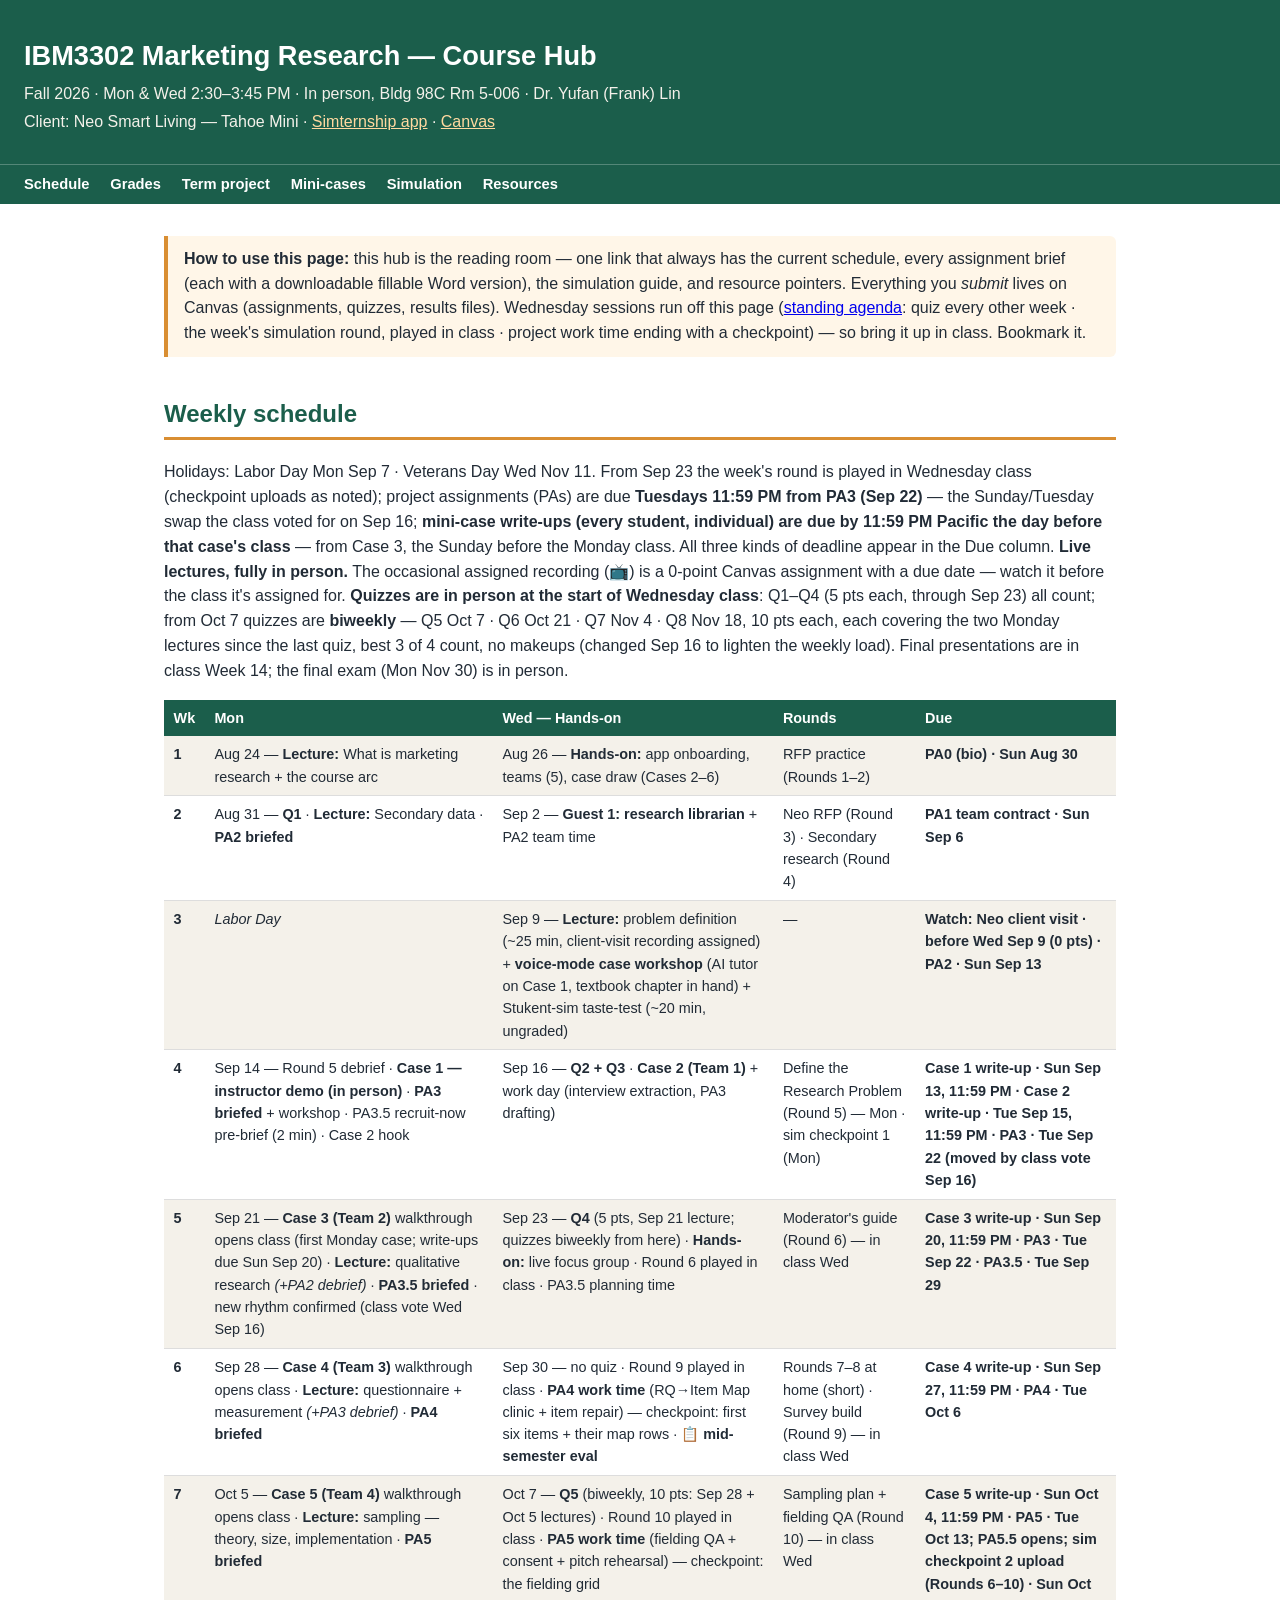
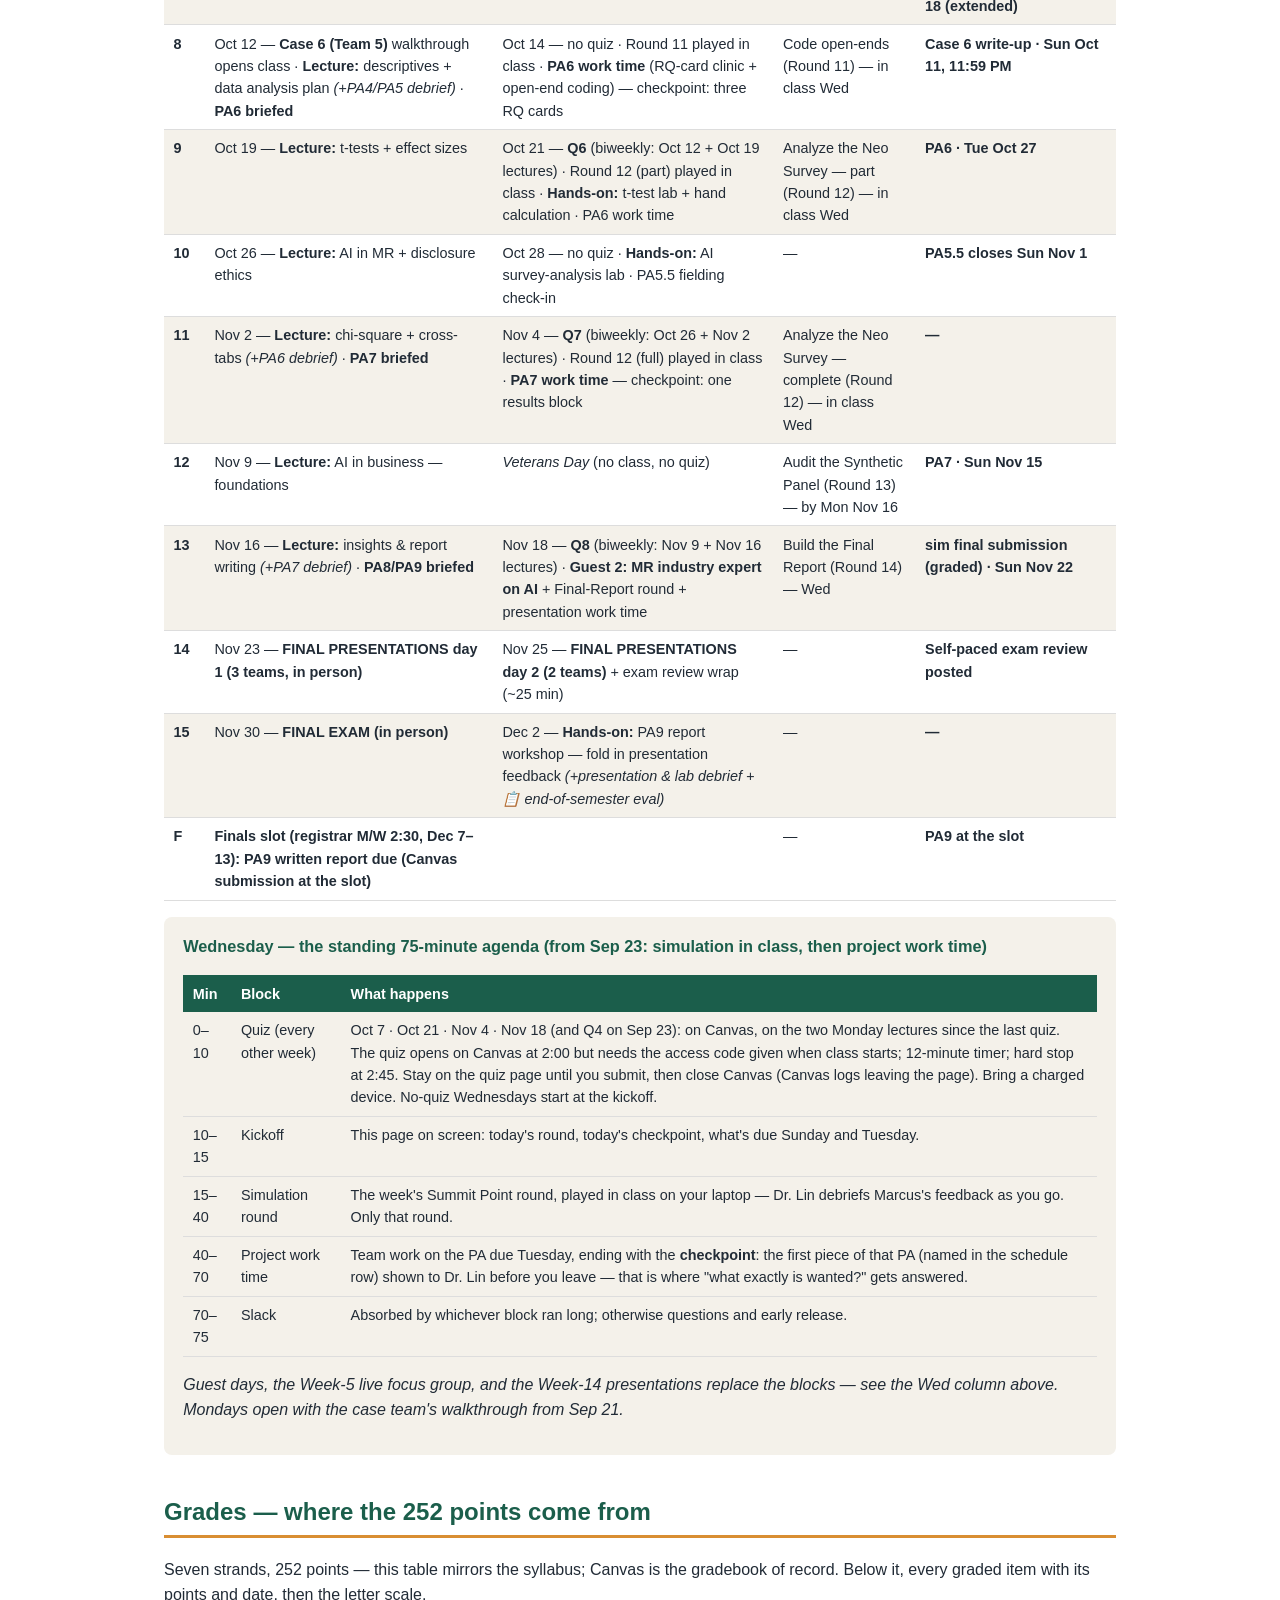
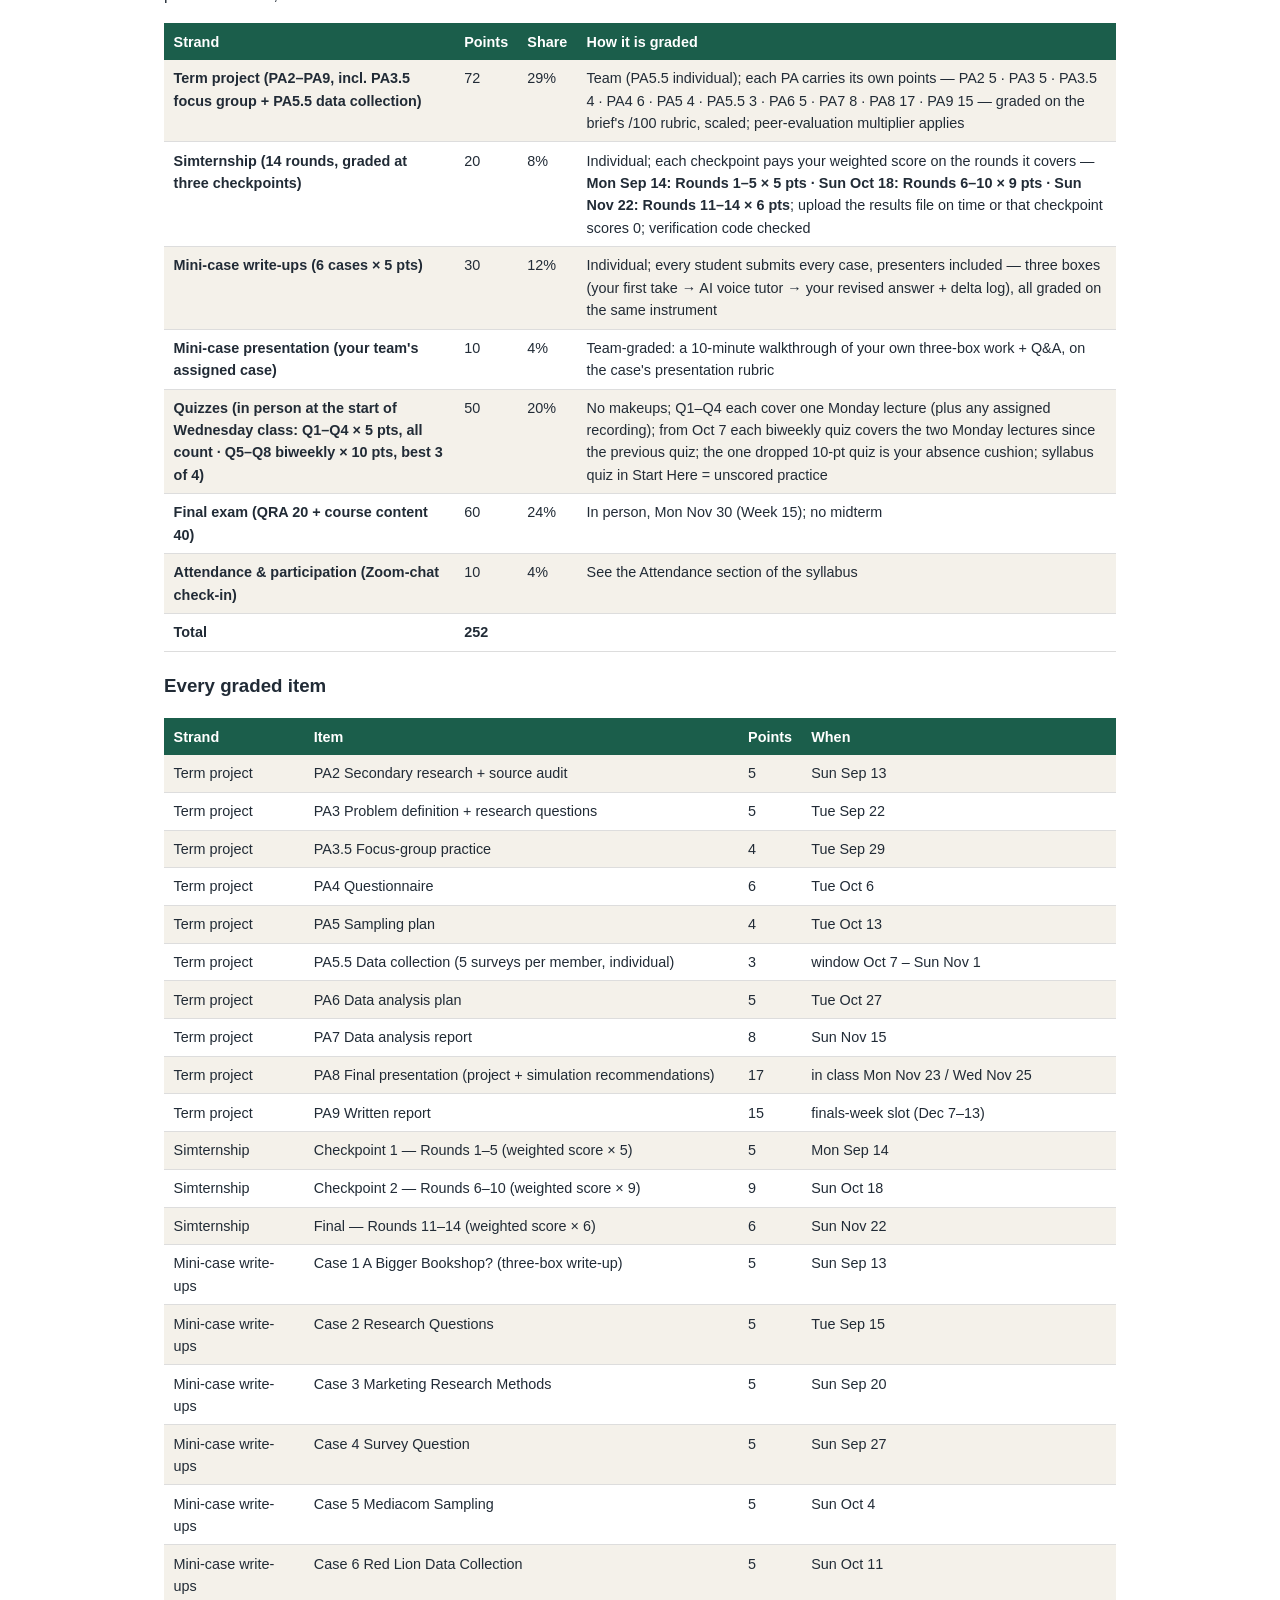
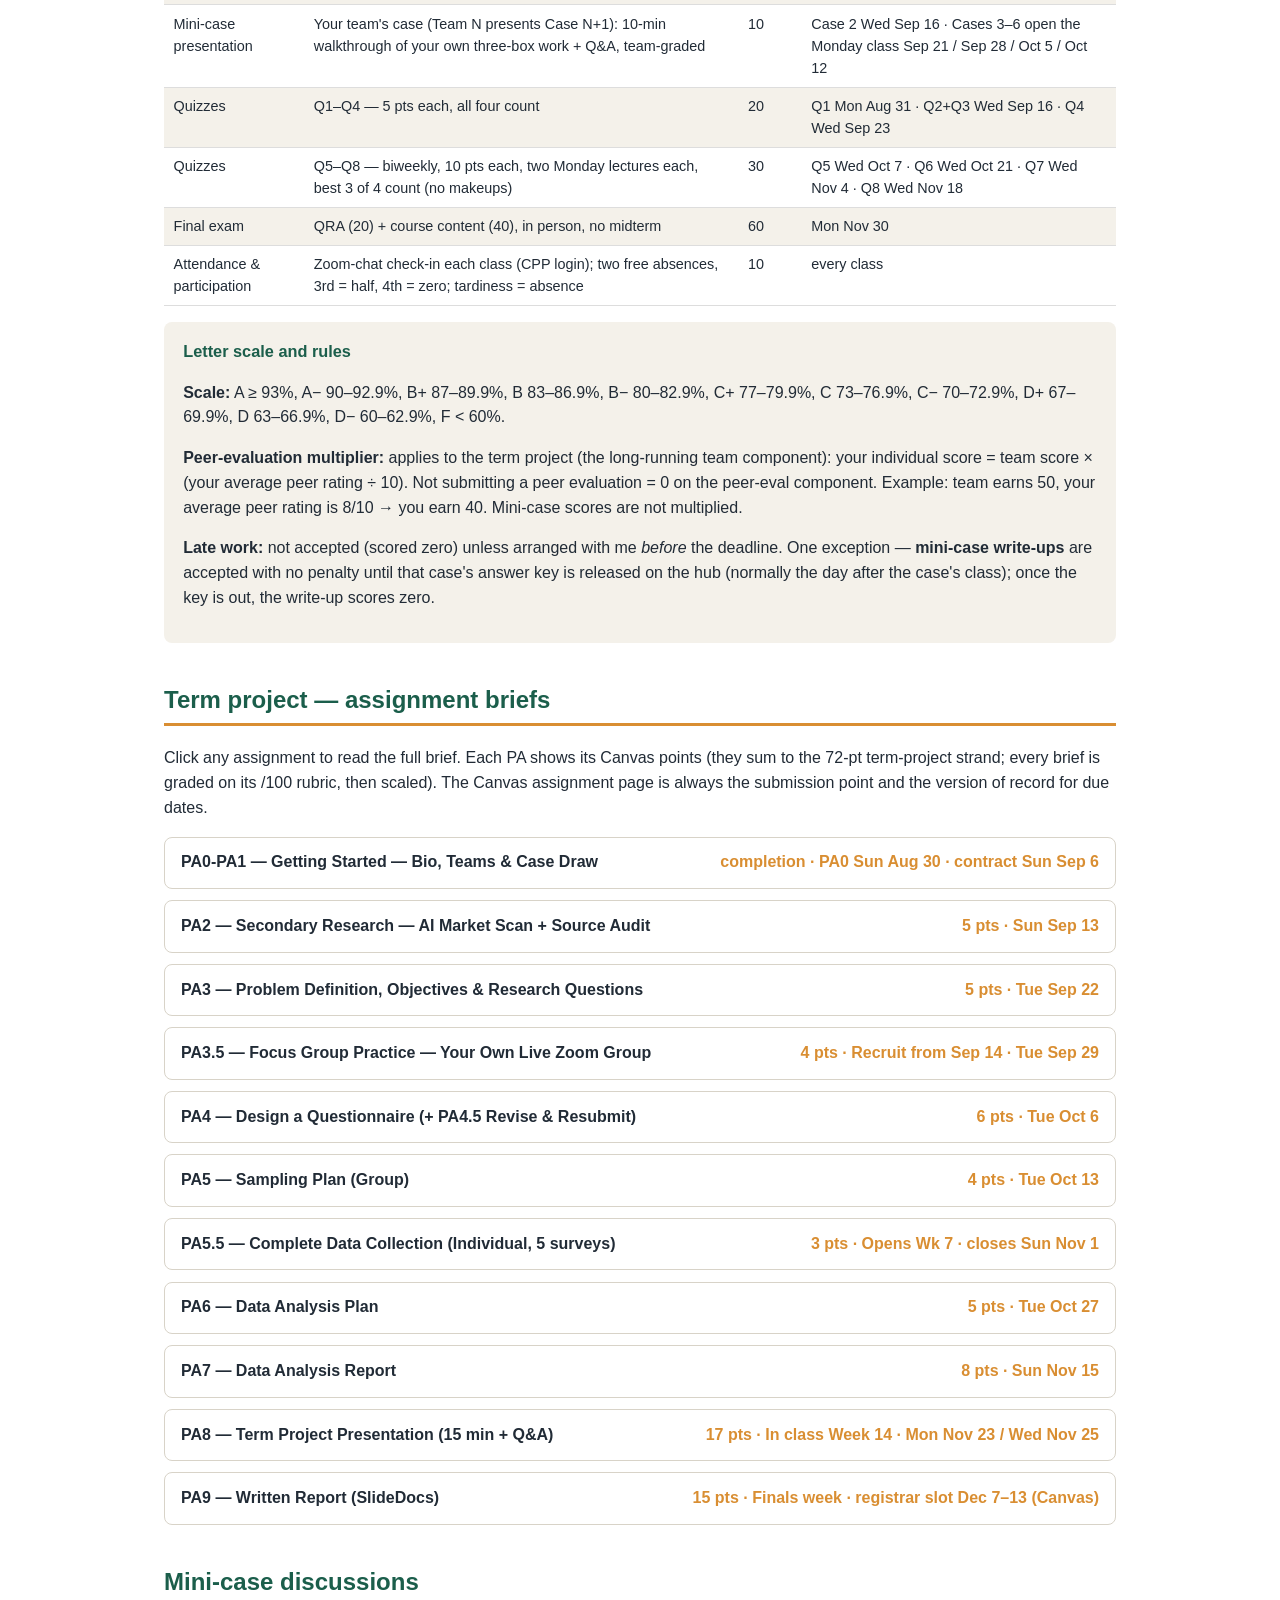
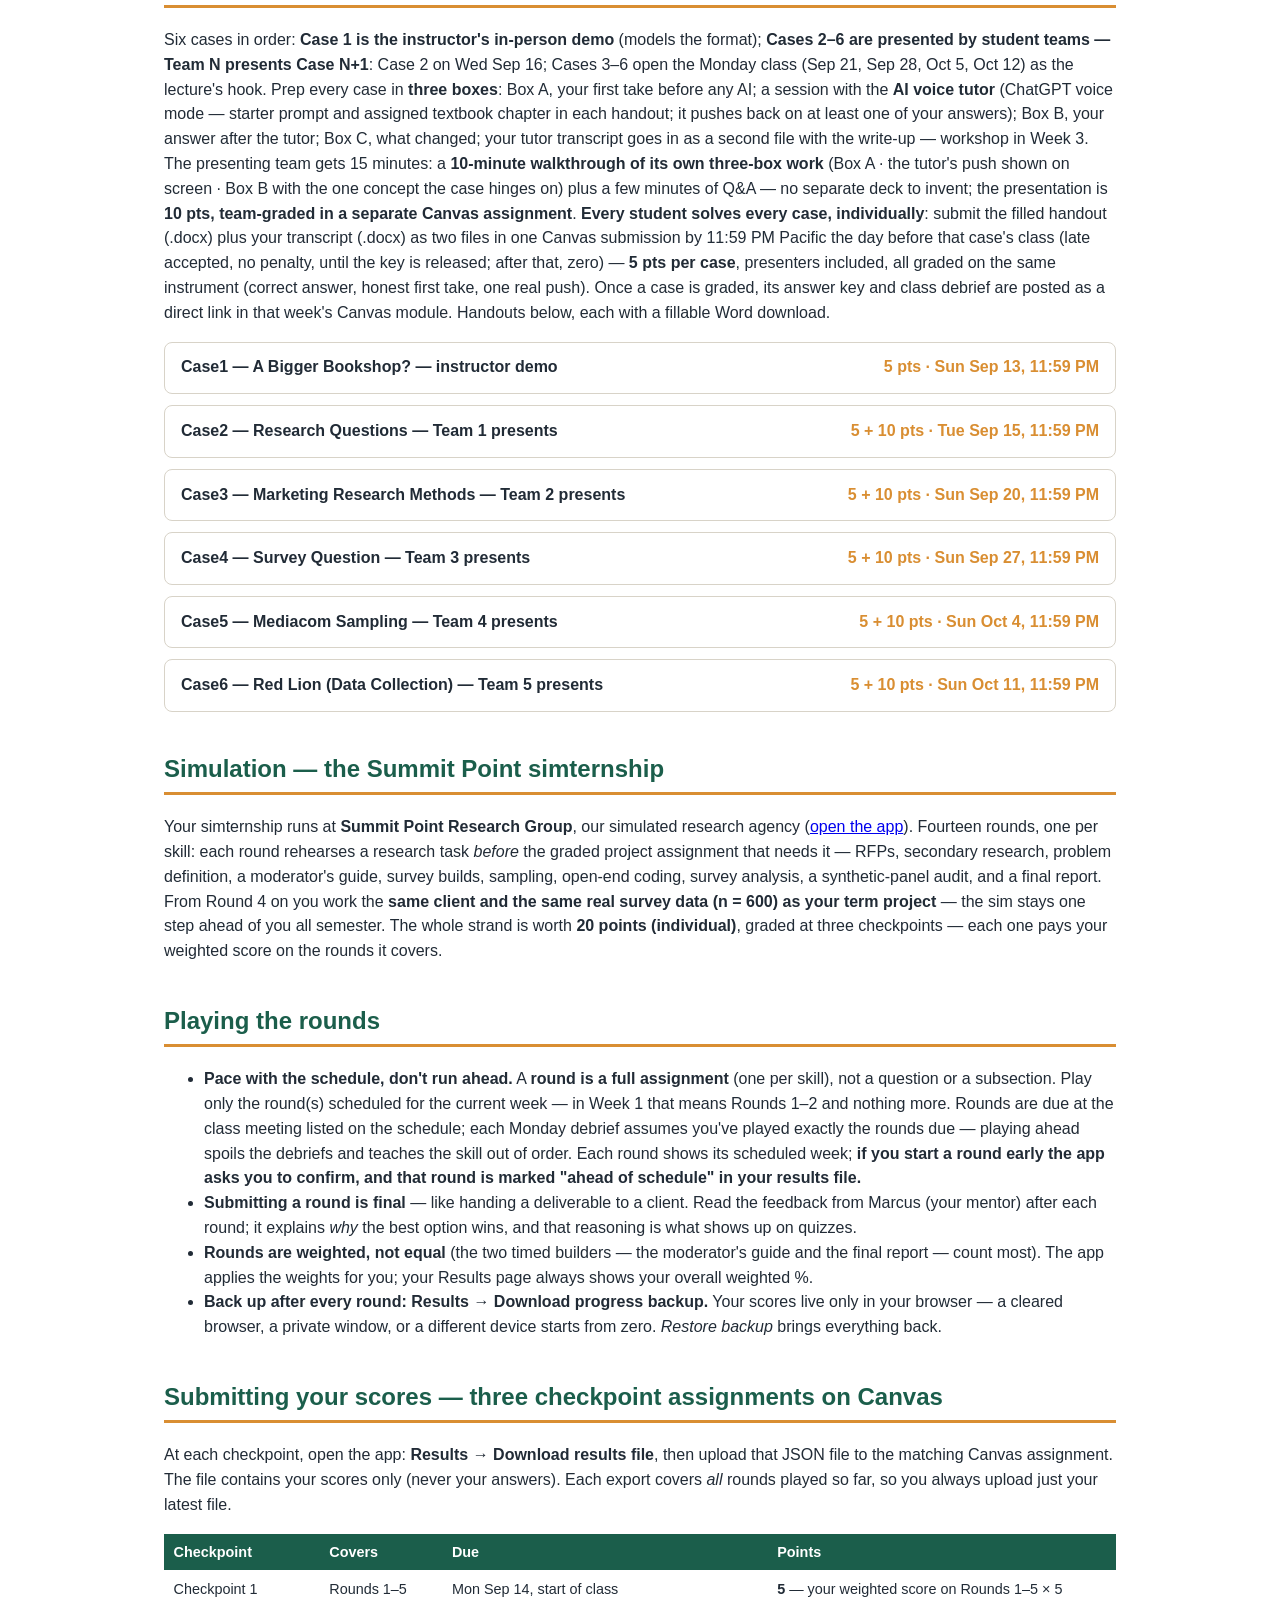
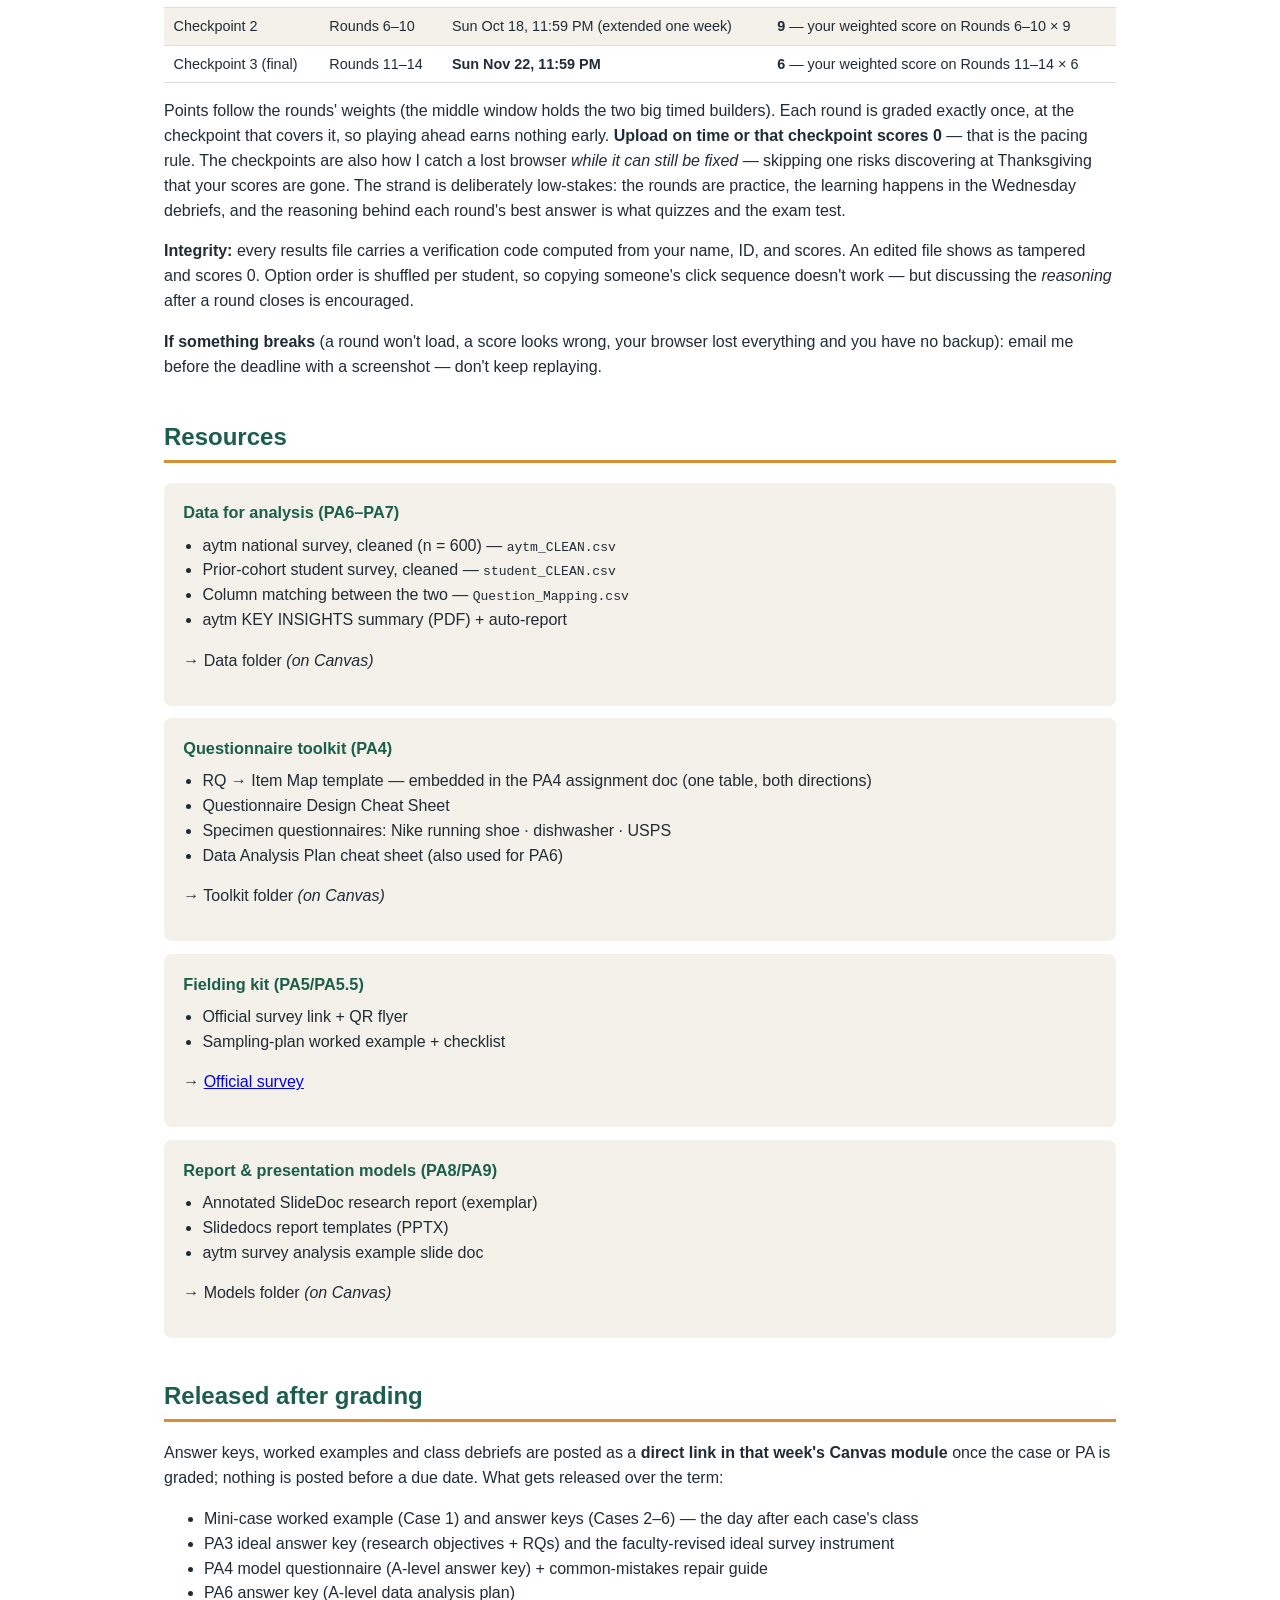
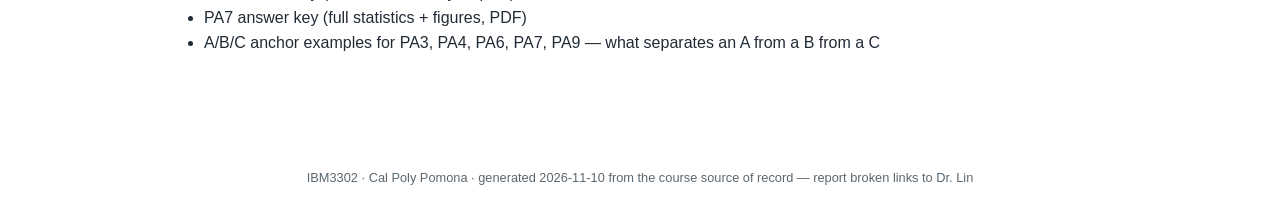
==== commit 5bbc02b8: "Hub: PA7 8 pts, due Sun Nov 15, suggestions bonus; course total 252 Co-Authored-By: Claude Opus 5.5 " ====
--- a/hub/index.html
+++ b/hub/index.html
@@ -46,7 +46,7 @@
 
 <h2 id="schedule">Weekly schedule</h2>
 <p>Holidays: Labor Day Mon Sep 7 · Veterans Day Wed Nov 11. From Sep 23 the week's round is played in Wednesday class (checkpoint uploads as noted); project assignments (PAs) are due <strong>Tuesdays 11:59 PM from PA3 (Sep 22)</strong> — the Sunday/Tuesday swap the class voted for on Sep 16; <strong>mini-case write-ups (every student, individual) are due by 11:59 PM Pacific the day before that case's class</strong> — from Case 3, the Sunday before the Monday class. All three kinds of deadline appear in the Due column. <strong>Live lectures, fully in person.</strong> The occasional assigned recording (📺) is a 0-point Canvas assignment with a due date — watch it before the class it's assigned for. <strong>Quizzes are in person at the start of Wednesday class</strong>: Q1–Q4 (5 pts each, through Sep 23) all count; from Oct 7 quizzes are <strong>biweekly</strong> — Q5 Oct 7 · Q6 Oct 21 · Q7 Nov 4 · Q8 Nov 18, 10 pts each, each covering the two Monday lectures since the last quiz, best 3 of 4 count, no makeups (changed Sep 16 to lighten the weekly load). Final presentations are in class Week 14; the final exam (Mon Nov 30) is in person.</p>
-<table><tr><th>Wk</th><th>Mon</th><th>Wed — Hands-on</th><th>Rounds</th><th>Due</th></tr><tr><td><strong>1</strong></td><td>Aug 24 — <strong>Lecture:</strong> What is marketing research + the course arc</td><td>Aug 26 — <strong>Hands-on:</strong> app onboarding, teams (5), case draw (Cases 2–6)</td><td>RFP practice (Rounds 1–2)</td><td><strong><strong>PA0 (bio) · Sun Aug 30</strong></strong></td></tr><tr><td><strong>2</strong></td><td>Aug 31 — <strong>Q1</strong> · <strong>Lecture:</strong> Secondary data · <strong>PA2 briefed</strong></td><td>Sep 2 — <strong>Guest 1: research librarian</strong> + PA2 team time</td><td>Neo RFP (Round 3) · Secondary research (Round 4)</td><td><strong><strong>PA1 team contract · Sun Sep 6</strong></strong></td></tr><tr><td><strong>3</strong></td><td><em>Labor Day</em></td><td>Sep 9 — <strong>Lecture:</strong> problem definition (~25 min, client-visit recording assigned) + <strong>voice-mode case workshop</strong> (AI tutor on Case 1, textbook chapter in hand) + Stukent-sim taste-test (~20 min, ungraded)</td><td>—</td><td><strong><strong>Watch: Neo client visit · before Wed Sep 9 (0 pts)</strong> · <strong>PA2 · Sun Sep 13</strong></strong></td></tr><tr><td><strong>4</strong></td><td>Sep 14 — Round 5 debrief · <strong>Case 1 — instructor demo (in person)</strong> · <strong>PA3 briefed</strong> + workshop · PA3.5 recruit-now pre-brief (2 min) · Case 2 hook</td><td>Sep 16 — <strong>Q2 + Q3</strong> · <strong>Case 2 (Team 1)</strong> + work day (interview extraction, PA3 drafting)</td><td>Define the Research Problem (Round 5) — Mon · sim checkpoint 1 (Mon)</td><td><strong><strong>Case 1 write-up · Sun Sep 13, 11:59 PM</strong> · <strong>Case 2 write-up · Tue Sep 15, 11:59 PM</strong> · <strong>PA3 · Tue Sep 22</strong> (moved by class vote Sep 16)</strong></td></tr><tr><td><strong>5</strong></td><td>Sep 21 — <strong>Case 3 (Team 2)</strong> walkthrough opens class (first Monday case; write-ups due Sun Sep 20) · <strong>Lecture:</strong> qualitative research <em>(+PA2 debrief)</em> · <strong>PA3.5 briefed</strong> · new rhythm confirmed (class vote Wed Sep 16)</td><td>Sep 23 — <strong>Q4</strong> (5 pts, Sep 21 lecture; quizzes biweekly from here) · <strong>Hands-on:</strong> live focus group · Round 6 played in class · PA3.5 planning time</td><td>Moderator&#x27;s guide (Round 6) — in class Wed</td><td><strong><strong>Case 3 write-up · Sun Sep 20, 11:59 PM</strong> · <strong>PA3 · Tue Sep 22</strong> · <strong>PA3.5 · Tue Sep 29</strong></strong></td></tr><tr><td><strong>6</strong></td><td>Sep 28 — <strong>Case 4 (Team 3)</strong> walkthrough opens class · <strong>Lecture:</strong> questionnaire + measurement <em>(+PA3 debrief)</em> · <strong>PA4 briefed</strong></td><td>Sep 30 — no quiz · Round 9 played in class · <strong>PA4 work time</strong> (RQ→Item Map clinic + item repair) — checkpoint: first six items + their map rows · <strong>📋 mid-semester eval</strong></td><td>Rounds 7–8 at home (short) · Survey build (Round 9) — in class Wed</td><td><strong><strong>Case 4 write-up · Sun Sep 27, 11:59 PM</strong> · <strong>PA4 · Tue Oct 6</strong></strong></td></tr><tr><td><strong>7</strong></td><td>Oct 5 — <strong>Case 5 (Team 4)</strong> walkthrough opens class · <strong>Lecture:</strong> sampling — theory, size, implementation · <strong>PA5 briefed</strong></td><td>Oct 7 — <strong>Q5</strong> (biweekly, 10 pts: Sep 28 + Oct 5 lectures) · Round 10 played in class · <strong>PA5 work time</strong> (fielding QA + consent + pitch rehearsal) — checkpoint: the fielding grid</td><td>Sampling plan + fielding QA (Round 10) — in class Wed</td><td><strong><strong>Case 5 write-up · Sun Oct 4, 11:59 PM</strong> · <strong>PA5 · Tue Oct 13</strong>; PA5.5 opens; sim checkpoint 2 upload (Rounds 6–10) · Sun Oct 18 (extended)</strong></td></tr><tr><td><strong>8</strong></td><td>Oct 12 — <strong>Case 6 (Team 5)</strong> walkthrough opens class · <strong>Lecture:</strong> descriptives + data analysis plan <em>(+PA4/PA5 debrief)</em> · <strong>PA6 briefed</strong></td><td>Oct 14 — no quiz · Round 11 played in class · <strong>PA6 work time</strong> (RQ-card clinic + open-end coding) — checkpoint: three RQ cards</td><td>Code open-ends (Round 11) — in class Wed</td><td><strong><strong>Case 6 write-up · Sun Oct 11, 11:59 PM</strong></strong></td></tr><tr><td><strong>9</strong></td><td>Oct 19 — <strong>Lecture:</strong> t-tests + effect sizes</td><td>Oct 21 — <strong>Q6</strong> (biweekly: Oct 12 + Oct 19 lectures) · Round 12 (part) played in class · <strong>Hands-on:</strong> t-test lab + hand calculation · PA6 work time</td><td>Analyze the Neo Survey — part (Round 12) — in class Wed</td><td><strong><strong>PA6 · Tue Oct 27</strong></strong></td></tr><tr><td><strong>10</strong></td><td>Oct 26 — <strong>Lecture:</strong> AI in MR + disclosure ethics</td><td>Oct 28 — no quiz · <strong>Hands-on:</strong> AI survey-analysis lab · PA5.5 fielding check-in</td><td>—</td><td><strong><strong>PA5.5 closes Sun Nov 1</strong></strong></td></tr><tr><td><strong>11</strong></td><td>Nov 2 — <strong>Lecture:</strong> chi-square + cross-tabs <em>(+PA6 debrief)</em> · <strong>PA7 briefed</strong></td><td>Nov 4 — <strong>Q7</strong> (biweekly: Oct 26 + Nov 2 lectures) · Round 12 (full) played in class · <strong>PA7 work time</strong> — checkpoint: one results block</td><td>Analyze the Neo Survey — complete (Round 12) — in class Wed</td><td><strong><strong>PA7 · Tue Nov 10</strong></strong></td></tr><tr><td><strong>12</strong></td><td>Nov 9 — <strong>Lecture:</strong> AI in business — foundations</td><td><em>Veterans Day</em> (no class, no quiz)</td><td>Audit the Synthetic Panel (Round 13) — by Mon Nov 16</td><td><strong>—</strong></td></tr><tr><td><strong>13</strong></td><td>Nov 16 — <strong>Lecture:</strong> insights &amp; report writing <em>(+PA7 debrief)</em> · <strong>PA8/PA9 briefed</strong></td><td>Nov 18 — <strong>Q8</strong> (biweekly: Nov 9 + Nov 16 lectures) · <strong>Guest 2: MR industry expert on AI</strong> + Final-Report round + presentation work time</td><td>Build the Final Report (Round 14) — Wed</td><td><strong>sim final submission (graded) · Sun Nov 22</strong></td></tr><tr><td><strong>14</strong></td><td>Nov 23 — <strong>FINAL PRESENTATIONS day 1 (3 teams, in person)</strong></td><td>Nov 25 — <strong>FINAL PRESENTATIONS day 2 (2 teams)</strong> + exam review wrap (~25 min)</td><td>—</td><td><strong>Self-paced exam review posted</strong></td></tr><tr><td><strong>15</strong></td><td>Nov 30 — <strong>FINAL EXAM (in person)</strong></td><td>Dec 2 — <strong>Hands-on:</strong> PA9 report workshop — fold in presentation feedback <em>(+presentation &amp; lab debrief + 📋 end-of-semester eval)</em></td><td>—</td><td><strong>—</strong></td></tr><tr><td><strong>F</strong></td><td><strong>Finals slot (registrar M/W 2:30, Dec 7–13): PA9 written report due (Canvas submission at the slot)</strong></td><td></td><td>—</td><td><strong><strong>PA9 at the slot</strong></strong></td></tr></table>
+<table><tr><th>Wk</th><th>Mon</th><th>Wed — Hands-on</th><th>Rounds</th><th>Due</th></tr><tr><td><strong>1</strong></td><td>Aug 24 — <strong>Lecture:</strong> What is marketing research + the course arc</td><td>Aug 26 — <strong>Hands-on:</strong> app onboarding, teams (5), case draw (Cases 2–6)</td><td>RFP practice (Rounds 1–2)</td><td><strong><strong>PA0 (bio) · Sun Aug 30</strong></strong></td></tr><tr><td><strong>2</strong></td><td>Aug 31 — <strong>Q1</strong> · <strong>Lecture:</strong> Secondary data · <strong>PA2 briefed</strong></td><td>Sep 2 — <strong>Guest 1: research librarian</strong> + PA2 team time</td><td>Neo RFP (Round 3) · Secondary research (Round 4)</td><td><strong><strong>PA1 team contract · Sun Sep 6</strong></strong></td></tr><tr><td><strong>3</strong></td><td><em>Labor Day</em></td><td>Sep 9 — <strong>Lecture:</strong> problem definition (~25 min, client-visit recording assigned) + <strong>voice-mode case workshop</strong> (AI tutor on Case 1, textbook chapter in hand) + Stukent-sim taste-test (~20 min, ungraded)</td><td>—</td><td><strong><strong>Watch: Neo client visit · before Wed Sep 9 (0 pts)</strong> · <strong>PA2 · Sun Sep 13</strong></strong></td></tr><tr><td><strong>4</strong></td><td>Sep 14 — Round 5 debrief · <strong>Case 1 — instructor demo (in person)</strong> · <strong>PA3 briefed</strong> + workshop · PA3.5 recruit-now pre-brief (2 min) · Case 2 hook</td><td>Sep 16 — <strong>Q2 + Q3</strong> · <strong>Case 2 (Team 1)</strong> + work day (interview extraction, PA3 drafting)</td><td>Define the Research Problem (Round 5) — Mon · sim checkpoint 1 (Mon)</td><td><strong><strong>Case 1 write-up · Sun Sep 13, 11:59 PM</strong> · <strong>Case 2 write-up · Tue Sep 15, 11:59 PM</strong> · <strong>PA3 · Tue Sep 22</strong> (moved by class vote Sep 16)</strong></td></tr><tr><td><strong>5</strong></td><td>Sep 21 — <strong>Case 3 (Team 2)</strong> walkthrough opens class (first Monday case; write-ups due Sun Sep 20) · <strong>Lecture:</strong> qualitative research <em>(+PA2 debrief)</em> · <strong>PA3.5 briefed</strong> · new rhythm confirmed (class vote Wed Sep 16)</td><td>Sep 23 — <strong>Q4</strong> (5 pts, Sep 21 lecture; quizzes biweekly from here) · <strong>Hands-on:</strong> live focus group · Round 6 played in class · PA3.5 planning time</td><td>Moderator&#x27;s guide (Round 6) — in class Wed</td><td><strong><strong>Case 3 write-up · Sun Sep 20, 11:59 PM</strong> · <strong>PA3 · Tue Sep 22</strong> · <strong>PA3.5 · Tue Sep 29</strong></strong></td></tr><tr><td><strong>6</strong></td><td>Sep 28 — <strong>Case 4 (Team 3)</strong> walkthrough opens class · <strong>Lecture:</strong> questionnaire + measurement <em>(+PA3 debrief)</em> · <strong>PA4 briefed</strong></td><td>Sep 30 — no quiz · Round 9 played in class · <strong>PA4 work time</strong> (RQ→Item Map clinic + item repair) — checkpoint: first six items + their map rows · <strong>📋 mid-semester eval</strong></td><td>Rounds 7–8 at home (short) · Survey build (Round 9) — in class Wed</td><td><strong><strong>Case 4 write-up · Sun Sep 27, 11:59 PM</strong> · <strong>PA4 · Tue Oct 6</strong></strong></td></tr><tr><td><strong>7</strong></td><td>Oct 5 — <strong>Case 5 (Team 4)</strong> walkthrough opens class · <strong>Lecture:</strong> sampling — theory, size, implementation · <strong>PA5 briefed</strong></td><td>Oct 7 — <strong>Q5</strong> (biweekly, 10 pts: Sep 28 + Oct 5 lectures) · Round 10 played in class · <strong>PA5 work time</strong> (fielding QA + consent + pitch rehearsal) — checkpoint: the fielding grid</td><td>Sampling plan + fielding QA (Round 10) — in class Wed</td><td><strong><strong>Case 5 write-up · Sun Oct 4, 11:59 PM</strong> · <strong>PA5 · Tue Oct 13</strong>; PA5.5 opens; sim checkpoint 2 upload (Rounds 6–10) · Sun Oct 18 (extended)</strong></td></tr><tr><td><strong>8</strong></td><td>Oct 12 — <strong>Case 6 (Team 5)</strong> walkthrough opens class · <strong>Lecture:</strong> descriptives + data analysis plan <em>(+PA4/PA5 debrief)</em> · <strong>PA6 briefed</strong></td><td>Oct 14 — no quiz · Round 11 played in class · <strong>PA6 work time</strong> (RQ-card clinic + open-end coding) — checkpoint: three RQ cards</td><td>Code open-ends (Round 11) — in class Wed</td><td><strong><strong>Case 6 write-up · Sun Oct 11, 11:59 PM</strong></strong></td></tr><tr><td><strong>9</strong></td><td>Oct 19 — <strong>Lecture:</strong> t-tests + effect sizes</td><td>Oct 21 — <strong>Q6</strong> (biweekly: Oct 12 + Oct 19 lectures) · Round 12 (part) played in class · <strong>Hands-on:</strong> t-test lab + hand calculation · PA6 work time</td><td>Analyze the Neo Survey — part (Round 12) — in class Wed</td><td><strong><strong>PA6 · Tue Oct 27</strong></strong></td></tr><tr><td><strong>10</strong></td><td>Oct 26 — <strong>Lecture:</strong> AI in MR + disclosure ethics</td><td>Oct 28 — no quiz · <strong>Hands-on:</strong> AI survey-analysis lab · PA5.5 fielding check-in</td><td>—</td><td><strong><strong>PA5.5 closes Sun Nov 1</strong></strong></td></tr><tr><td><strong>11</strong></td><td>Nov 2 — <strong>Lecture:</strong> chi-square + cross-tabs <em>(+PA6 debrief)</em> · <strong>PA7 briefed</strong></td><td>Nov 4 — <strong>Q7</strong> (biweekly: Oct 26 + Nov 2 lectures) · Round 12 (full) played in class · <strong>PA7 work time</strong> — checkpoint: one results block</td><td>Analyze the Neo Survey — complete (Round 12) — in class Wed</td><td><strong>—</strong></td></tr><tr><td><strong>12</strong></td><td>Nov 9 — <strong>Lecture:</strong> AI in business — foundations</td><td><em>Veterans Day</em> (no class, no quiz)</td><td>Audit the Synthetic Panel (Round 13) — by Mon Nov 16</td><td><strong><strong>PA7 · Sun Nov 15</strong></strong></td></tr><tr><td><strong>13</strong></td><td>Nov 16 — <strong>Lecture:</strong> insights &amp; report writing <em>(+PA7 debrief)</em> · <strong>PA8/PA9 briefed</strong></td><td>Nov 18 — <strong>Q8</strong> (biweekly: Nov 9 + Nov 16 lectures) · <strong>Guest 2: MR industry expert on AI</strong> + Final-Report round + presentation work time</td><td>Build the Final Report (Round 14) — Wed</td><td><strong>sim final submission (graded) · Sun Nov 22</strong></td></tr><tr><td><strong>14</strong></td><td>Nov 23 — <strong>FINAL PRESENTATIONS day 1 (3 teams, in person)</strong></td><td>Nov 25 — <strong>FINAL PRESENTATIONS day 2 (2 teams)</strong> + exam review wrap (~25 min)</td><td>—</td><td><strong>Self-paced exam review posted</strong></td></tr><tr><td><strong>15</strong></td><td>Nov 30 — <strong>FINAL EXAM (in person)</strong></td><td>Dec 2 — <strong>Hands-on:</strong> PA9 report workshop — fold in presentation feedback <em>(+presentation &amp; lab debrief + 📋 end-of-semester eval)</em></td><td>—</td><td><strong>—</strong></td></tr><tr><td><strong>F</strong></td><td><strong>Finals slot (registrar M/W 2:30, Dec 7–13): PA9 written report due (Canvas submission at the slot)</strong></td><td></td><td>—</td><td><strong><strong>PA9 at the slot</strong></strong></td></tr></table>
 
 <div class="card" id="wednesday"><h3>Wednesday — the standing 75-minute agenda (from Sep 23: simulation in class, then project work time)</h3>
 <table><tr><th>Min</th><th>Block</th><th>What happens</th></tr>
@@ -57,11 +57,11 @@
 <tr><td>70–75</td><td>Slack</td><td>Absorbed by whichever block ran long; otherwise questions and early release.</td></tr></table>
 <p><em>Guest days, the Week-5 live focus group, and the Week-14 presentations replace the blocks — see the Wed column above. Mondays open with the case team's walkthrough from Sep 21.</em></p></div>
 
-<h2 id="grades">Grades — where the 250 points come from</h2>
-<p>Seven strands, 250 points — this table mirrors the syllabus; Canvas is the gradebook of record. Below it, every graded item with its points and date, then the letter scale.</p>
-<table><tr><th>Strand</th><th>Points</th><th>Share</th><th>How it is graded</th></tr><tr><td><strong>Term project (PA2–PA9, incl. PA3.5 focus group + PA5.5 data collection)</strong></td><td>70</td><td>28%</td><td>Team (PA5.5 individual); each PA carries its own points — PA2 5 · PA3 5 · PA3.5 4 · PA4 6 · PA5 4 · PA5.5 3 · PA6 5 · PA7 6 · PA8 17 · PA9 15 — graded on the brief&#x27;s /100 rubric, scaled; peer-evaluation multiplier applies</td></tr><tr><td><strong>Simternship (14 rounds, graded at three checkpoints)</strong></td><td>20</td><td>8%</td><td>Individual; each checkpoint pays your weighted score on the rounds it covers — <strong>Mon Sep 14: Rounds 1–5 × 5 pts · Sun Oct 18: Rounds 6–10 × 9 pts · Sun Nov 22: Rounds 11–14 × 6 pts</strong>; upload the results file on time or that checkpoint scores 0; verification code checked</td></tr><tr><td><strong>Mini-case write-ups (6 cases × 5 pts)</strong></td><td>30</td><td>12%</td><td>Individual; every student submits every case, presenters included — three boxes (your first take → AI voice tutor → your revised answer + delta log), all graded on the same instrument</td></tr><tr><td><strong>Mini-case presentation (your team&#x27;s assigned case)</strong></td><td>10</td><td>4%</td><td>Team-graded: a 10-minute walkthrough of your own three-box work + Q&amp;A, on the case&#x27;s presentation rubric</td></tr><tr><td><strong>Quizzes (in person at the start of Wednesday class: Q1–Q4 × 5 pts, all count · Q5–Q8 biweekly × 10 pts, best 3 of 4)</strong></td><td>50</td><td>20%</td><td>No makeups; Q1–Q4 each cover one Monday lecture (plus any assigned recording); from Oct 7 each biweekly quiz covers the two Monday lectures since the previous quiz; the one dropped 10-pt quiz is your absence cushion; syllabus quiz in Start Here = unscored practice</td></tr><tr><td><strong>Final exam (QRA 20 + course content 40)</strong></td><td>60</td><td>24%</td><td>In person, Mon Nov 30 (Week 15); no midterm</td></tr><tr><td><strong>Attendance &amp; participation (Zoom-chat check-in)</strong></td><td>10</td><td>4%</td><td>See the Attendance section of the syllabus</td></tr><tr><td><strong><strong>Total</strong></strong></td><td><strong>250</strong></td><td></td><td></td></tr></table>
+<h2 id="grades">Grades — where the 252 points come from</h2>
+<p>Seven strands, 252 points — this table mirrors the syllabus; Canvas is the gradebook of record. Below it, every graded item with its points and date, then the letter scale.</p>
+<table><tr><th>Strand</th><th>Points</th><th>Share</th><th>How it is graded</th></tr><tr><td><strong>Term project (PA2–PA9, incl. PA3.5 focus group + PA5.5 data collection)</strong></td><td>72</td><td>29%</td><td>Team (PA5.5 individual); each PA carries its own points — PA2 5 · PA3 5 · PA3.5 4 · PA4 6 · PA5 4 · PA5.5 3 · PA6 5 · PA7 8 · PA8 17 · PA9 15 — graded on the brief&#x27;s /100 rubric, scaled; peer-evaluation multiplier applies</td></tr><tr><td><strong>Simternship (14 rounds, graded at three checkpoints)</strong></td><td>20</td><td>8%</td><td>Individual; each checkpoint pays your weighted score on the rounds it covers — <strong>Mon Sep 14: Rounds 1–5 × 5 pts · Sun Oct 18: Rounds 6–10 × 9 pts · Sun Nov 22: Rounds 11–14 × 6 pts</strong>; upload the results file on time or that checkpoint scores 0; verification code checked</td></tr><tr><td><strong>Mini-case write-ups (6 cases × 5 pts)</strong></td><td>30</td><td>12%</td><td>Individual; every student submits every case, presenters included — three boxes (your first take → AI voice tutor → your revised answer + delta log), all graded on the same instrument</td></tr><tr><td><strong>Mini-case presentation (your team&#x27;s assigned case)</strong></td><td>10</td><td>4%</td><td>Team-graded: a 10-minute walkthrough of your own three-box work + Q&amp;A, on the case&#x27;s presentation rubric</td></tr><tr><td><strong>Quizzes (in person at the start of Wednesday class: Q1–Q4 × 5 pts, all count · Q5–Q8 biweekly × 10 pts, best 3 of 4)</strong></td><td>50</td><td>20%</td><td>No makeups; Q1–Q4 each cover one Monday lecture (plus any assigned recording); from Oct 7 each biweekly quiz covers the two Monday lectures since the previous quiz; the one dropped 10-pt quiz is your absence cushion; syllabus quiz in Start Here = unscored practice</td></tr><tr><td><strong>Final exam (QRA 20 + course content 40)</strong></td><td>60</td><td>24%</td><td>In person, Mon Nov 30 (Week 15); no midterm</td></tr><tr><td><strong>Attendance &amp; participation (Zoom-chat check-in)</strong></td><td>10</td><td>4%</td><td>See the Attendance section of the syllabus</td></tr><tr><td><strong><strong>Total</strong></strong></td><td><strong>252</strong></td><td></td><td></td></tr></table>
 <h3>Every graded item</h3>
-<table><tr><th>Strand</th><th>Item</th><th>Points</th><th>When</th></tr><tr><td>Term project</td><td>PA2 Secondary research + source audit</td><td>5</td><td>Sun Sep 13</td></tr><tr><td>Term project</td><td>PA3 Problem definition + research questions</td><td>5</td><td>Tue Sep 22</td></tr><tr><td>Term project</td><td>PA3.5 Focus-group practice</td><td>4</td><td>Tue Sep 29</td></tr><tr><td>Term project</td><td>PA4 Questionnaire</td><td>6</td><td>Tue Oct 6</td></tr><tr><td>Term project</td><td>PA5 Sampling plan</td><td>4</td><td>Tue Oct 13</td></tr><tr><td>Term project</td><td>PA5.5 Data collection (5 surveys per member, individual)</td><td>3</td><td>window Oct 7 – Sun Nov 1</td></tr><tr><td>Term project</td><td>PA6 Data analysis plan</td><td>5</td><td>Tue Oct 27</td></tr><tr><td>Term project</td><td>PA7 Data analysis report</td><td>6</td><td>Fri Nov 13</td></tr><tr><td>Term project</td><td>PA8 Final presentation (project + simulation recommendations)</td><td>17</td><td>in class Mon Nov 23 / Wed Nov 25</td></tr><tr><td>Term project</td><td>PA9 Written report</td><td>15</td><td>finals-week slot (Dec 7–13)</td></tr><tr><td>Simternship</td><td>Checkpoint 1 — Rounds 1–5 (weighted score × 5)</td><td>5</td><td>Mon Sep 14</td></tr><tr><td>Simternship</td><td>Checkpoint 2 — Rounds 6–10 (weighted score × 9)</td><td>9</td><td>Sun Oct 18</td></tr><tr><td>Simternship</td><td>Final — Rounds 11–14 (weighted score × 6)</td><td>6</td><td>Sun Nov 22</td></tr><tr><td>Mini-case write-ups</td><td>Case 1 A Bigger Bookshop? (three-box write-up)</td><td>5</td><td>Sun Sep 13</td></tr><tr><td>Mini-case write-ups</td><td>Case 2 Research Questions</td><td>5</td><td>Tue Sep 15</td></tr><tr><td>Mini-case write-ups</td><td>Case 3 Marketing Research Methods</td><td>5</td><td>Sun Sep 20</td></tr><tr><td>Mini-case write-ups</td><td>Case 4 Survey Question</td><td>5</td><td>Sun Sep 27</td></tr><tr><td>Mini-case write-ups</td><td>Case 5 Mediacom Sampling</td><td>5</td><td>Sun Oct 4</td></tr><tr><td>Mini-case write-ups</td><td>Case 6 Red Lion Data Collection</td><td>5</td><td>Sun Oct 11</td></tr><tr><td>Mini-case presentation</td><td>Your team&#x27;s case (Team N presents Case N+1): 10-min walkthrough of your own three-box work + Q&amp;A, team-graded</td><td>10</td><td>Case 2 Wed Sep 16 · Cases 3–6 open the Monday class Sep 21 / Sep 28 / Oct 5 / Oct 12</td></tr><tr><td>Quizzes</td><td>Q1–Q4 — 5 pts each, all four count</td><td>20</td><td>Q1 Mon Aug 31 · Q2+Q3 Wed Sep 16 · Q4 Wed Sep 23</td></tr><tr><td>Quizzes</td><td>Q5–Q8 — biweekly, 10 pts each, two Monday lectures each, best 3 of 4 count (no makeups)</td><td>30</td><td>Q5 Wed Oct 7 · Q6 Wed Oct 21 · Q7 Wed Nov 4 · Q8 Wed Nov 18</td></tr><tr><td>Final exam</td><td>QRA (20) + course content (40), in person, no midterm</td><td>60</td><td>Mon Nov 30</td></tr><tr><td>Attendance &amp; participation</td><td>Zoom-chat check-in each class (CPP login); two free absences, 3rd = half, 4th = zero; tardiness = absence</td><td>10</td><td>every class</td></tr></table>
+<table><tr><th>Strand</th><th>Item</th><th>Points</th><th>When</th></tr><tr><td>Term project</td><td>PA2 Secondary research + source audit</td><td>5</td><td>Sun Sep 13</td></tr><tr><td>Term project</td><td>PA3 Problem definition + research questions</td><td>5</td><td>Tue Sep 22</td></tr><tr><td>Term project</td><td>PA3.5 Focus-group practice</td><td>4</td><td>Tue Sep 29</td></tr><tr><td>Term project</td><td>PA4 Questionnaire</td><td>6</td><td>Tue Oct 6</td></tr><tr><td>Term project</td><td>PA5 Sampling plan</td><td>4</td><td>Tue Oct 13</td></tr><tr><td>Term project</td><td>PA5.5 Data collection (5 surveys per member, individual)</td><td>3</td><td>window Oct 7 – Sun Nov 1</td></tr><tr><td>Term project</td><td>PA6 Data analysis plan</td><td>5</td><td>Tue Oct 27</td></tr><tr><td>Term project</td><td>PA7 Data analysis report</td><td>8</td><td>Sun Nov 15</td></tr><tr><td>Term project</td><td>PA8 Final presentation (project + simulation recommendations)</td><td>17</td><td>in class Mon Nov 23 / Wed Nov 25</td></tr><tr><td>Term project</td><td>PA9 Written report</td><td>15</td><td>finals-week slot (Dec 7–13)</td></tr><tr><td>Simternship</td><td>Checkpoint 1 — Rounds 1–5 (weighted score × 5)</td><td>5</td><td>Mon Sep 14</td></tr><tr><td>Simternship</td><td>Checkpoint 2 — Rounds 6–10 (weighted score × 9)</td><td>9</td><td>Sun Oct 18</td></tr><tr><td>Simternship</td><td>Final — Rounds 11–14 (weighted score × 6)</td><td>6</td><td>Sun Nov 22</td></tr><tr><td>Mini-case write-ups</td><td>Case 1 A Bigger Bookshop? (three-box write-up)</td><td>5</td><td>Sun Sep 13</td></tr><tr><td>Mini-case write-ups</td><td>Case 2 Research Questions</td><td>5</td><td>Tue Sep 15</td></tr><tr><td>Mini-case write-ups</td><td>Case 3 Marketing Research Methods</td><td>5</td><td>Sun Sep 20</td></tr><tr><td>Mini-case write-ups</td><td>Case 4 Survey Question</td><td>5</td><td>Sun Sep 27</td></tr><tr><td>Mini-case write-ups</td><td>Case 5 Mediacom Sampling</td><td>5</td><td>Sun Oct 4</td></tr><tr><td>Mini-case write-ups</td><td>Case 6 Red Lion Data Collection</td><td>5</td><td>Sun Oct 11</td></tr><tr><td>Mini-case presentation</td><td>Your team&#x27;s case (Team N presents Case N+1): 10-min walkthrough of your own three-box work + Q&amp;A, team-graded</td><td>10</td><td>Case 2 Wed Sep 16 · Cases 3–6 open the Monday class Sep 21 / Sep 28 / Oct 5 / Oct 12</td></tr><tr><td>Quizzes</td><td>Q1–Q4 — 5 pts each, all four count</td><td>20</td><td>Q1 Mon Aug 31 · Q2+Q3 Wed Sep 16 · Q4 Wed Sep 23</td></tr><tr><td>Quizzes</td><td>Q5–Q8 — biweekly, 10 pts each, two Monday lectures each, best 3 of 4 count (no makeups)</td><td>30</td><td>Q5 Wed Oct 7 · Q6 Wed Oct 21 · Q7 Wed Nov 4 · Q8 Wed Nov 18</td></tr><tr><td>Final exam</td><td>QRA (20) + course content (40), in person, no midterm</td><td>60</td><td>Mon Nov 30</td></tr><tr><td>Attendance &amp; participation</td><td>Zoom-chat check-in each class (CPP login); two free absences, 3rd = half, 4th = zero; tardiness = absence</td><td>10</td><td>every class</td></tr></table>
 <div class="card"><h3>Letter scale and rules</h3>
 <p><strong>Scale:</strong> A ≥ 93%, A− 90–92.9%, B+ 87–89.9%, B 83–86.9%, B− 80–82.9%, C+ 77–79.9%, C 73–76.9%, C− 70–72.9%, D+ 67–69.9%, D 63–66.9%, D− 60–62.9%, F &lt; 60%.</p>
 <p><strong>Peer-evaluation multiplier:</strong> applies to the term project (the long-running team component): your individual score = team score × (your average peer rating ÷ 10). Not submitting a peer evaluation = 0 on the peer-eval component. Example: team earns 50, your average peer rating is 8/10 → you earn 40. Mini-case scores are not multiplied.</p>
@@ -69,7 +69,7 @@
 
 
 <h2 id="term-project">Term project — assignment briefs</h2>
-<p>Click any assignment to read the full brief. Each PA shows its Canvas points (they sum to the 70-pt term-project strand; every brief is graded on its /100 rubric, then scaled). The Canvas assignment page is always the submission point and the version of record for due dates.</p>
+<p>Click any assignment to read the full brief. Each PA shows its Canvas points (they sum to the 72-pt term-project strand; every brief is graded on its /100 rubric, then scaled). The Canvas assignment page is always the submission point and the version of record for due dates.</p>
 <details id="pa0-pa1"><summary><span>PA0-PA1 — Getting Started — Bio, Teams & Case Draw</span><span class="due">completion · PA0 Sun Aug 30 · contract Sun Sep 6</span></summary><div class="pa-body"><p><strong>⬇ <a href="files/PA0-PA1.docx" download>Download the fillable Word version</a></strong> — the templates in the appendix are meant to be filled out in this doc.</p><p>Submit your short bio + photo on Canvas (PA0) by <strong>Sun Aug 30</strong> — before the Week-2 Monday class. In Wednesday's class you'll form project teams and draw your mini-case — your team's case number is your team identity for the term. Then meet as a team, agree on your working norms, and fill and sign the team contract (PA1, template below — the captain uploads it by <strong>Sun Sep 6</strong>). Create your simternship account and finish Rounds 1–2 before Wednesday — <strong>only Rounds 1–2</strong>: a round is a full assignment, and later rounds follow the weekly schedule (the app warns you if you start one early).</p></div></details><details id="pa2"><summary><span>PA2 — Secondary Research — AI Market Scan + Source Audit</span><span class="due">5 pts · Sun Sep 13</span></summary><div class="pa-body"><p><strong>⬇ <a href="files/PA2.docx" download>Download the fillable Word version</a></strong> — the templates in the appendix are meant to be filled out in this doc.</p><h1>PA2 — Secondary Research &amp; Source Audit</h1>
 <table>
 <thead>
@@ -1608,7 +1608,7 @@
 <blockquote>
 <p>In the submission template (PA6_Assignment_Description_Template.docx).</p>
 </blockquote>
-<p>The two "fill in PA7" columns stay empty now; the Statistic column names what you will compute in PA7 (e.g., "mean + top-2-box %" or "% per category + modal category"), not a number. Cross-source comparison in this course is descriptive only: no inferential test across sources.</p></div></details><details id="pa7"><summary><span>PA7 — Data Analysis Report</span><span class="due">6 pts · Fri Nov 13</span></summary><div class="pa-body"><p><iframe width="560" height="315" src="https://www.youtube-nocookie.com/embed/I6qtsobBH8I" title="PA7 walkthrough: Excel, then ChatGPT" frameborder="0" allow="encrypted-media; picture-in-picture" allowfullscreen></iframe></p><p>▶ <a class="inline_disabled" href="https://youtu.be/I6qtsobBH8I">PA7 walkthrough: Excel, then ChatGPT on YouTube</a> (chapters in the description).</p><div class="note"><p><strong>Two downloads.</strong></p><p>① <strong>⬇ <a href="files/PA7_Data_Analysis_Report_Template.docx" download>Submission template (PA7_Data_Analysis_Report_Template.docx)</a></strong> — type your answers here and upload this file.</p><p>② ⬇ <a href="files/PA7.docx" download>Instructions (Word)</a> — the same brief as below, for reading or printing; nothing in it is filled in or submitted.</p></div><p>📄 <strong><a href="files/PA7_Data.xlsx" download>PA7 data (Excel) — tabs Read me · Codebook · aytm (n = 600) · Class survey (318 rows, 205 in the default sample)</a></strong> — both datasets, same 53 columns; the Read me tab has the two prep steps.</p><p>📄 <strong><a href="files/PA7_Excel_Walkthrough.xlsx" download>PA7 Excel walkthrough (Excel) — every step on 4 example RQs, what to write, and the ChatGPT prompts</a></strong> — open it next to the video; sheet 8 = the write-up and the prompts.</p><h1>PA7 — Data Analysis Report</h1>
+<p>The two "fill in PA7" columns stay empty now; the Statistic column names what you will compute in PA7 (e.g., "mean + top-2-box %" or "% per category + modal category"), not a number. Cross-source comparison in this course is descriptive only: no inferential test across sources.</p></div></details><details id="pa7"><summary><span>PA7 — Data Analysis Report</span><span class="due">8 pts · Sun Nov 15</span></summary><div class="pa-body"><p><iframe width="560" height="315" src="https://www.youtube-nocookie.com/embed/I6qtsobBH8I" title="PA7 walkthrough: Excel, then ChatGPT" frameborder="0" allow="encrypted-media; picture-in-picture" allowfullscreen></iframe></p><p>▶ <a class="inline_disabled" href="https://youtu.be/I6qtsobBH8I">PA7 walkthrough: Excel, then ChatGPT on YouTube</a> (chapters in the description).</p><div class="note"><p><strong>Two downloads.</strong></p><p>① <strong>⬇ <a href="files/PA7_Data_Analysis_Report_Template.docx" download>Submission template (PA7_Data_Analysis_Report_Template.docx)</a></strong> — type your answers here and upload this file.</p><p>② ⬇ <a href="files/PA7.docx" download>Instructions (Word)</a> — the same brief as below, for reading or printing; nothing in it is filled in or submitted.</p></div><p>📄 <strong><a href="files/PA7_Data.xlsx" download>PA7 data (Excel) — tabs Read me · Codebook · aytm (n = 600) · Class survey (318 rows, 205 in the default sample)</a></strong> — both datasets, same 53 columns; the Read me tab has the two prep steps.</p><p>📄 <strong><a href="files/PA7_Excel_Walkthrough.xlsx" download>PA7 Excel walkthrough (Excel) — every step on 4 example RQs, what to write, and the ChatGPT prompts</a></strong> — open it next to the video; sheet 8 = the write-up and the prompts.</p><h1>PA7 — Data Analysis Report</h1>
 <table>
 <thead>
 <tr>
@@ -1619,11 +1619,11 @@
 <tbody>
 <tr>
 <td>Points</td>
-<td>6 (term project — graded on the /100 rubric below, scaled to 6 pts)</td>
+<td>8 (term project — graded on the /100 rubric below, scaled to 8 pts), plus up to 2 bonus points for the optional suggestions at the end</td>
 </tr>
 <tr>
 <td>Due</td>
-<td>Friday Nov 13, 11:59 PM</td>
+<td>Sunday Nov 15, 11:59 PM</td>
 </tr>
 <tr>
 <td>Work</td>
@@ -1701,6 +1701,7 @@
 <li>[ ] Side-by-side metrics table (Appendix B, 5 metrics) + ≥ 2 comparison charts</li>
 <li>[ ] 1–2 page two-source interpretation</li>
 <li>[ ] AI reflection (below) and the contribution table</li>
+<li>[ ] Optional: suggestions for the bonus (below), on the last page of the template</li>
 </ul>
 <h2>How you'll be graded</h2>
 <table>
@@ -1737,6 +1738,8 @@
 (d) One uncertainty or question that remains is…</p>
 <p>List the tools you used and for what. Generic answers ("AI helped us improve clarity") score zero on this category; name the actual change.</p>
 <p>In PA7, "human first" means the two hand tests and your own reading of each result. After that, AI may run the remaining tests; say which were manual and which delegated. No chat attachment.</p>
+<h2>Optional bonus: suggestions (up to 2 points)</h2>
+<p>PA7 is a hard assignment, and it changed while you were working on it. On the last page of your report, after the contribution table, add a short section headed <strong>Suggestions</strong> with two or three changes that would make PA7 clearer. For each one, name the part (brief, template, PA7_Data.xlsx, Excel walkthrough or video), what to change, and why. Criticism is welcome and never costs points. The bonus depends only on how specific your suggestions are: 2 points for two or more specific suggestions, 1 point for general ones. Every team member receives the team's bonus. It is added on top of the 8 points and does not count toward any page limit.</p>
 <!--appendix-->
 <h2>Appendix A — Results-block template (copy one per RQ)</h2>
 <blockquote>
@@ -3704,7 +3707,7 @@
 <p>Answer keys, worked examples and class debriefs are posted as a <strong>direct link in that week's Canvas module</strong> once the case or PA is graded; nothing is posted before a due date. What gets released over the term:</p>
 <ul><li>Mini-case worked example (Case 1) and answer keys (Cases 2–6) — the day after each case&#x27;s class</li><li>PA3 ideal answer key (research objectives + RQs) and the faculty-revised ideal survey instrument</li><li>PA4 model questionnaire (A-level answer key) + common-mistakes repair guide</li><li>PA6 answer key (A-level data analysis plan)</li><li>PA7 answer key (full statistics + figures, PDF)</li><li>A/B/C anchor examples for PA3, PA4, PA6, PA7, PA9 — what separates an A from a B from a C</li></ul>
 </main>
-<footer>IBM3302 · Cal Poly Pomona · generated 2026-11-09 from the course source of record — report broken links to Dr. Lin</footer>
+<footer>IBM3302 · Cal Poly Pomona · generated 2026-11-10 from the course source of record — report broken links to Dr. Lin</footer>
 <script>
 function hubOpenHash(){var h=decodeURIComponent(location.hash.slice(1));if(!h)return;
 var el=document.getElementById(h);if(!el)return;
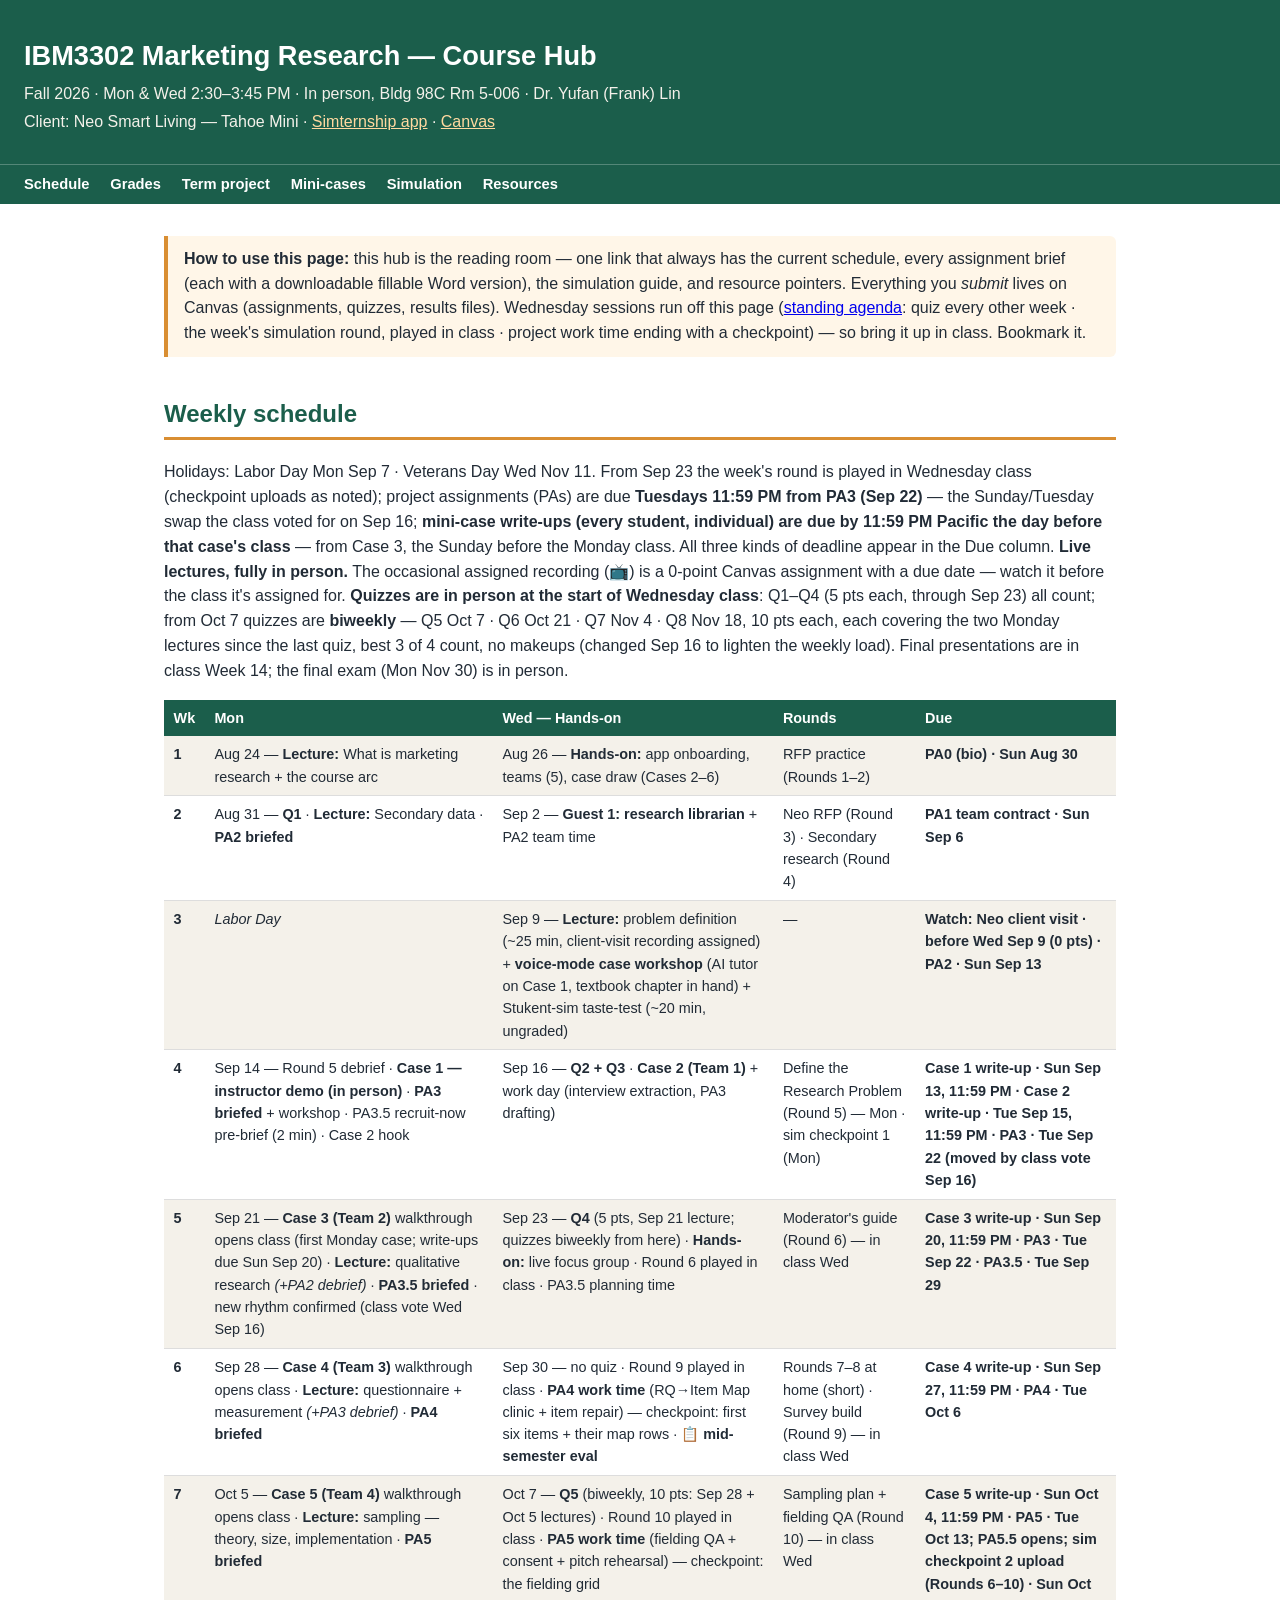
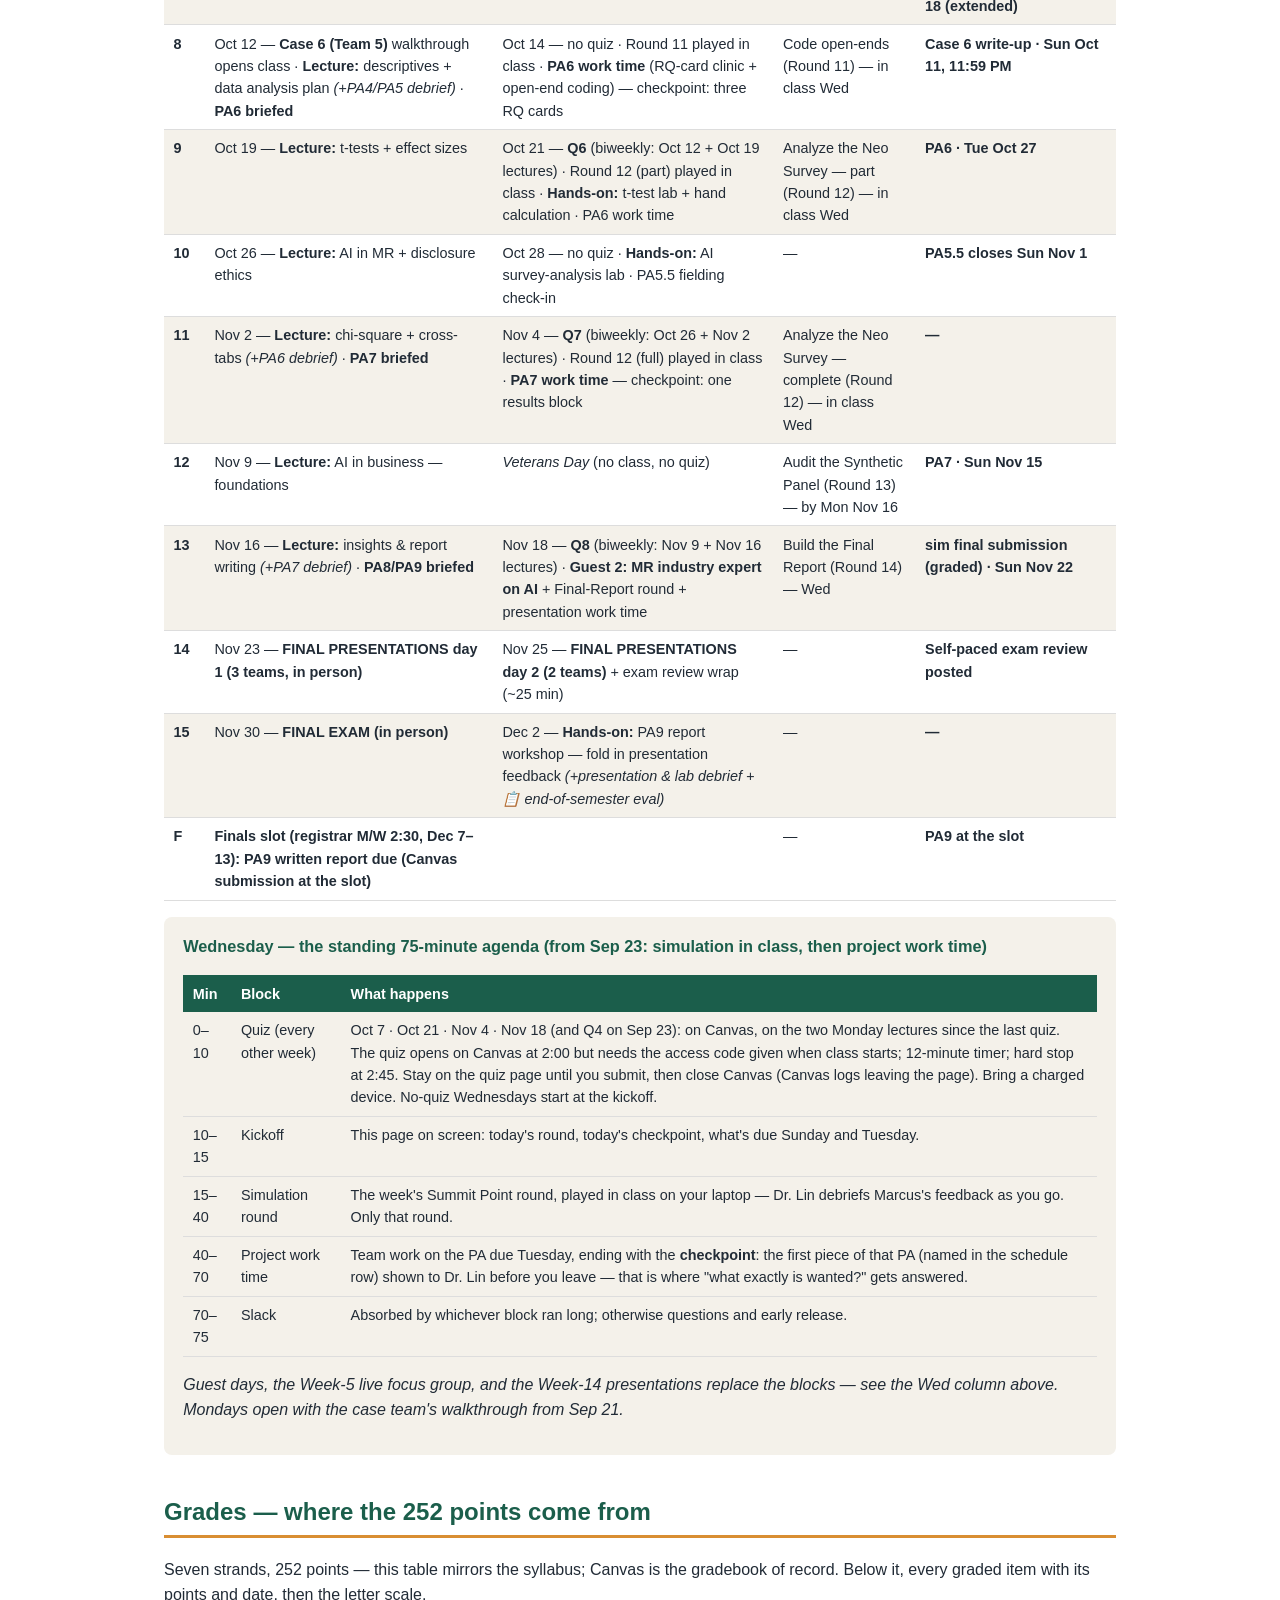
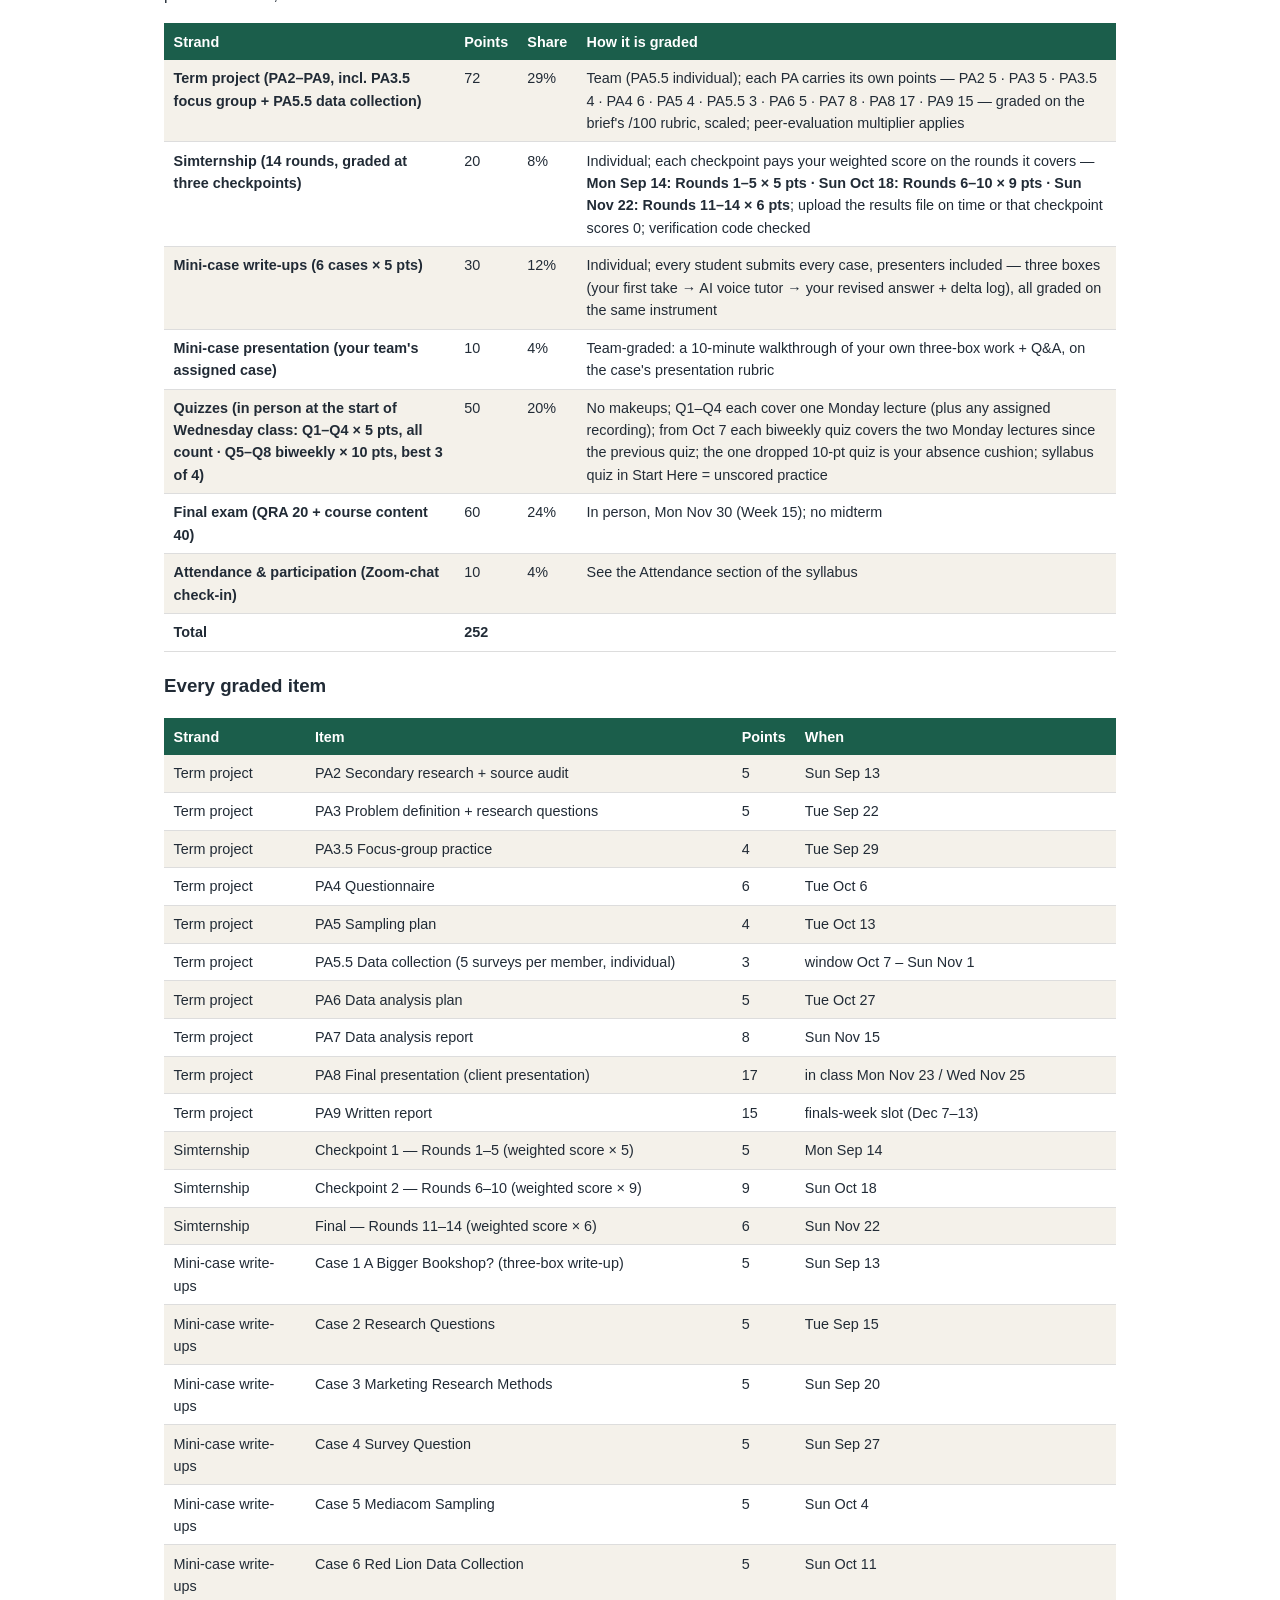
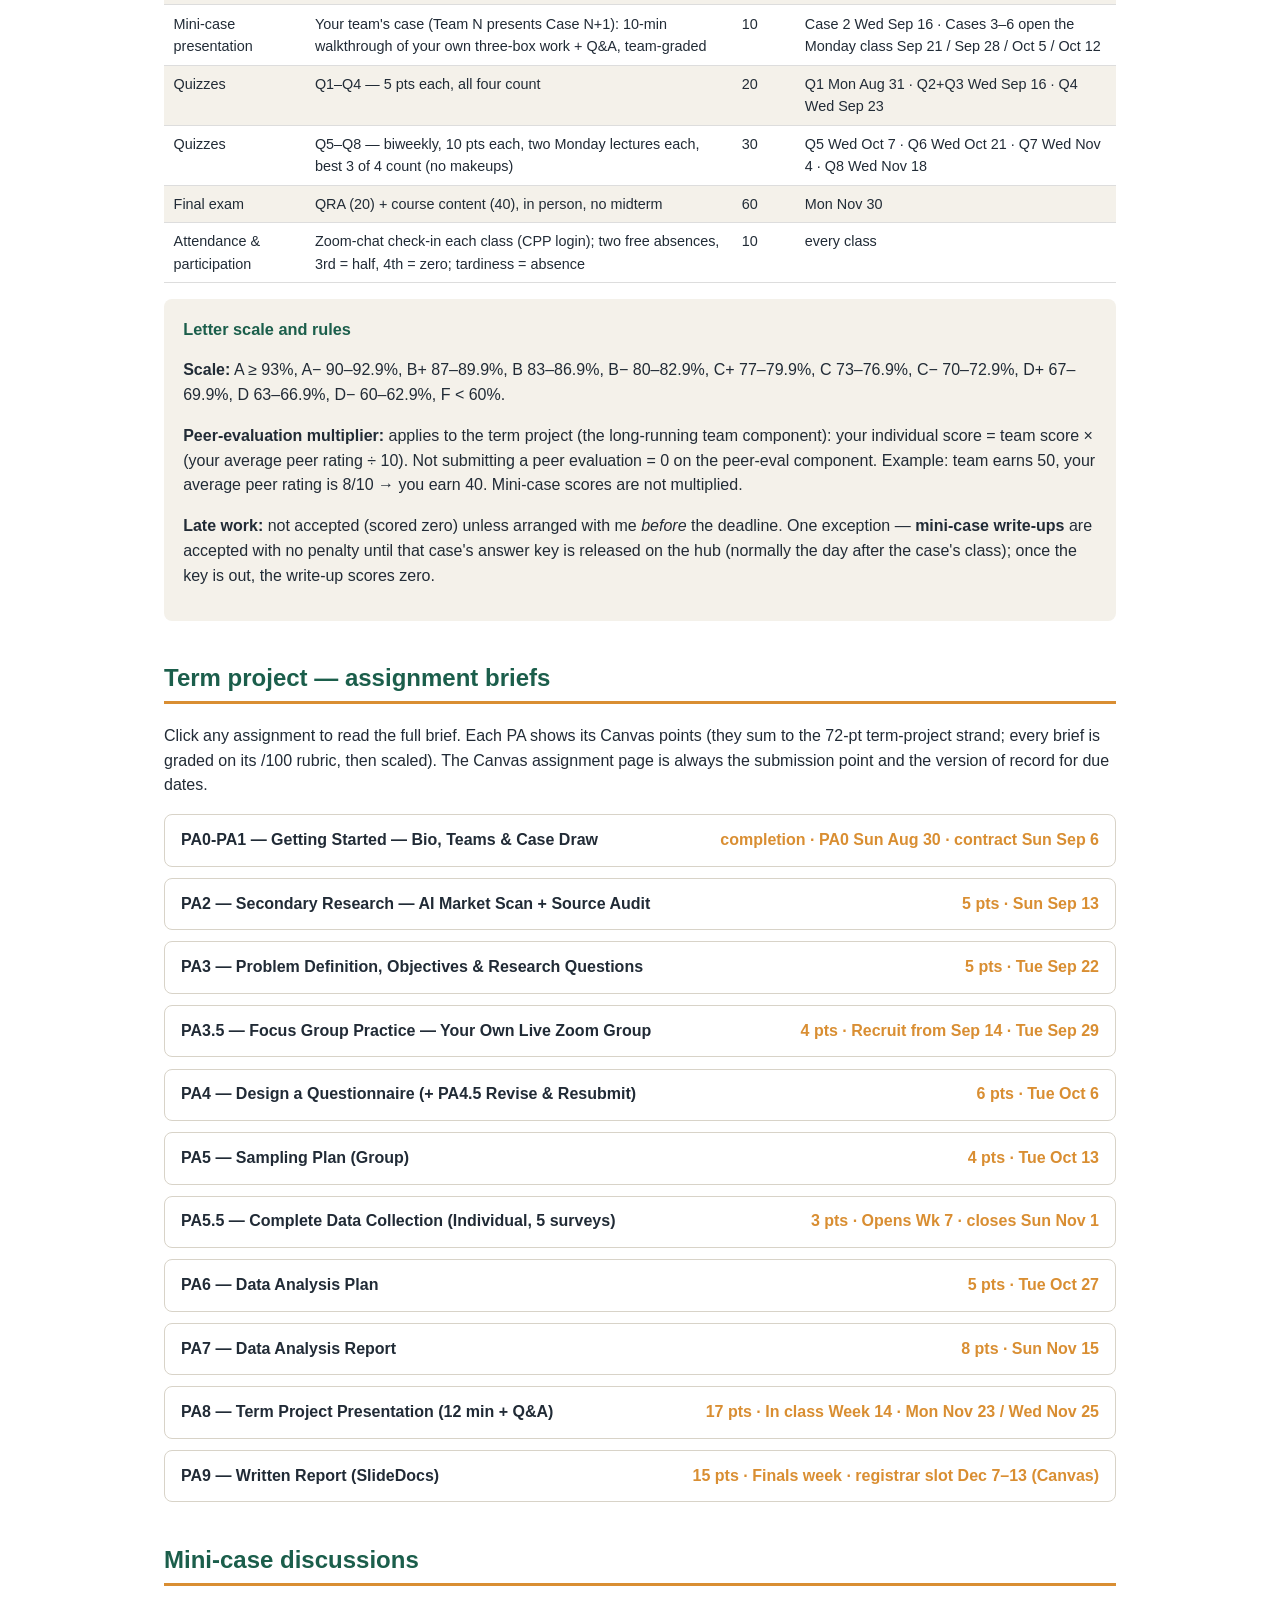
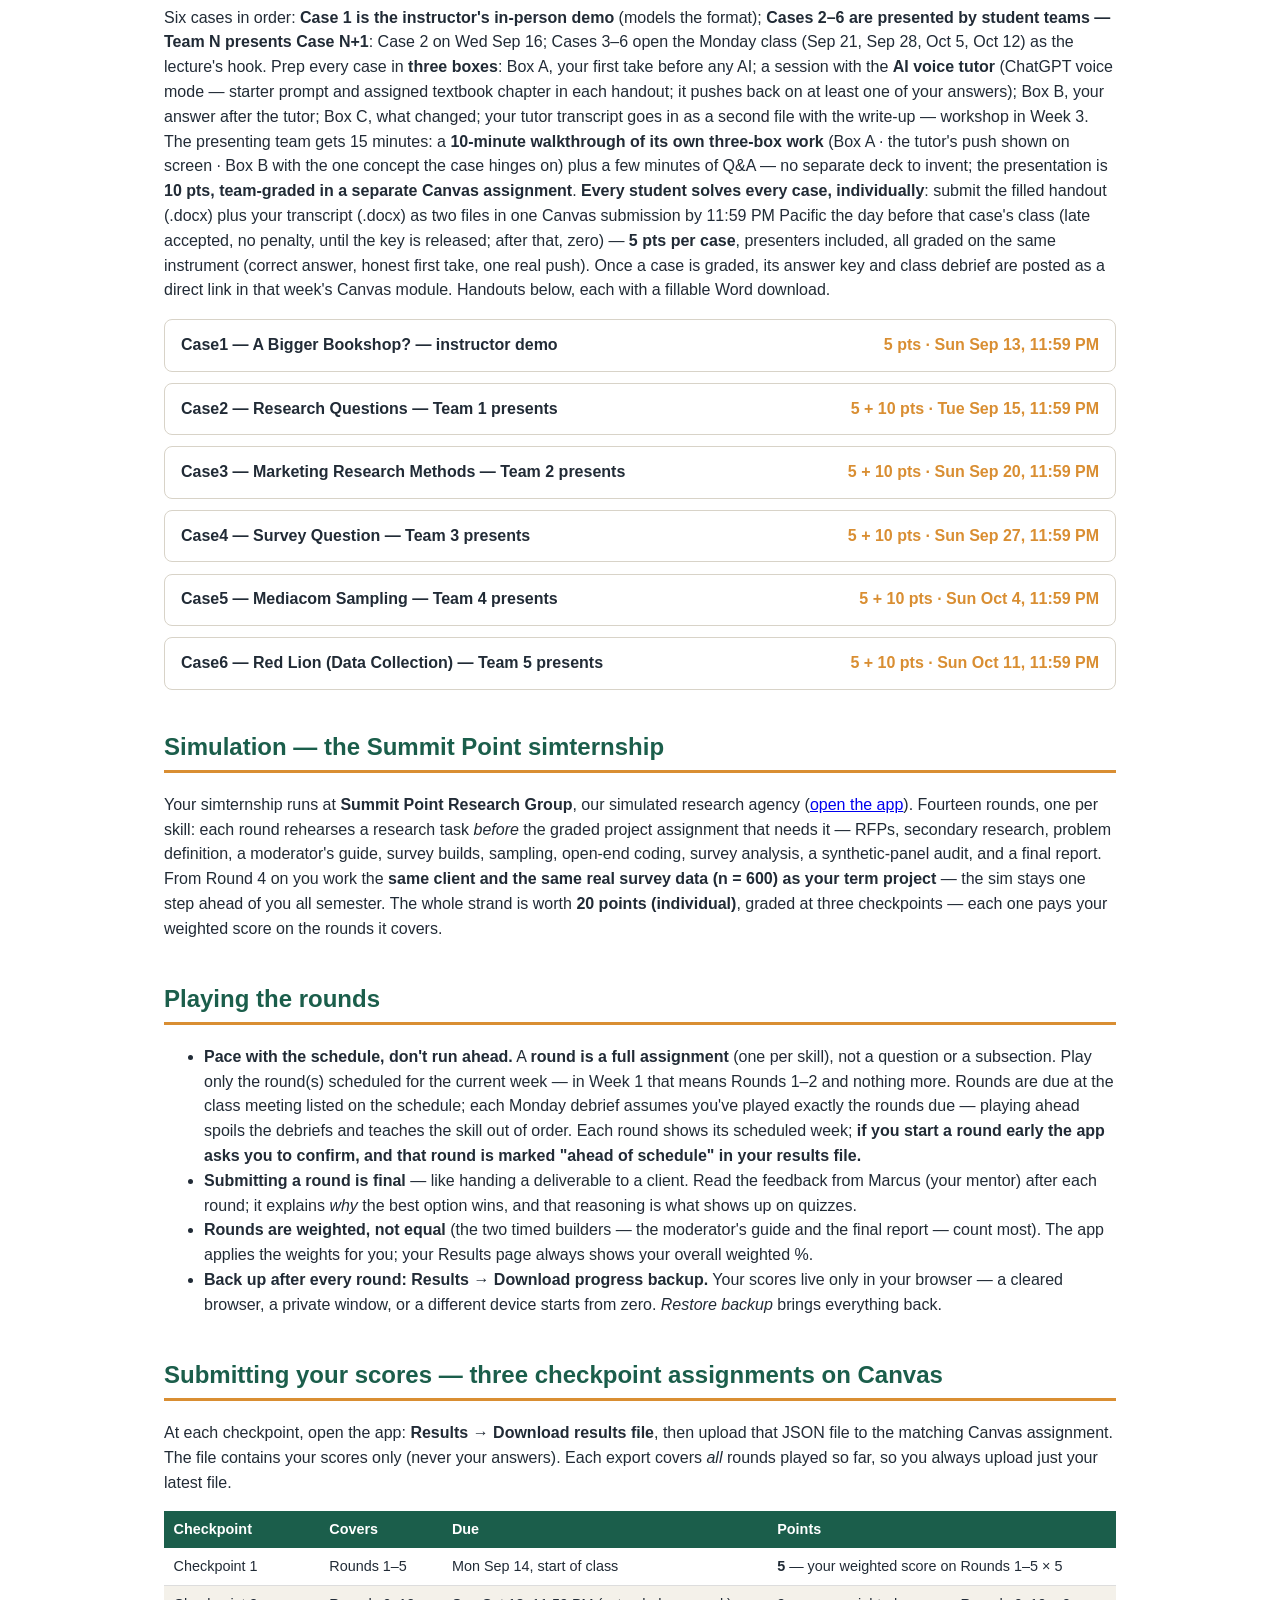
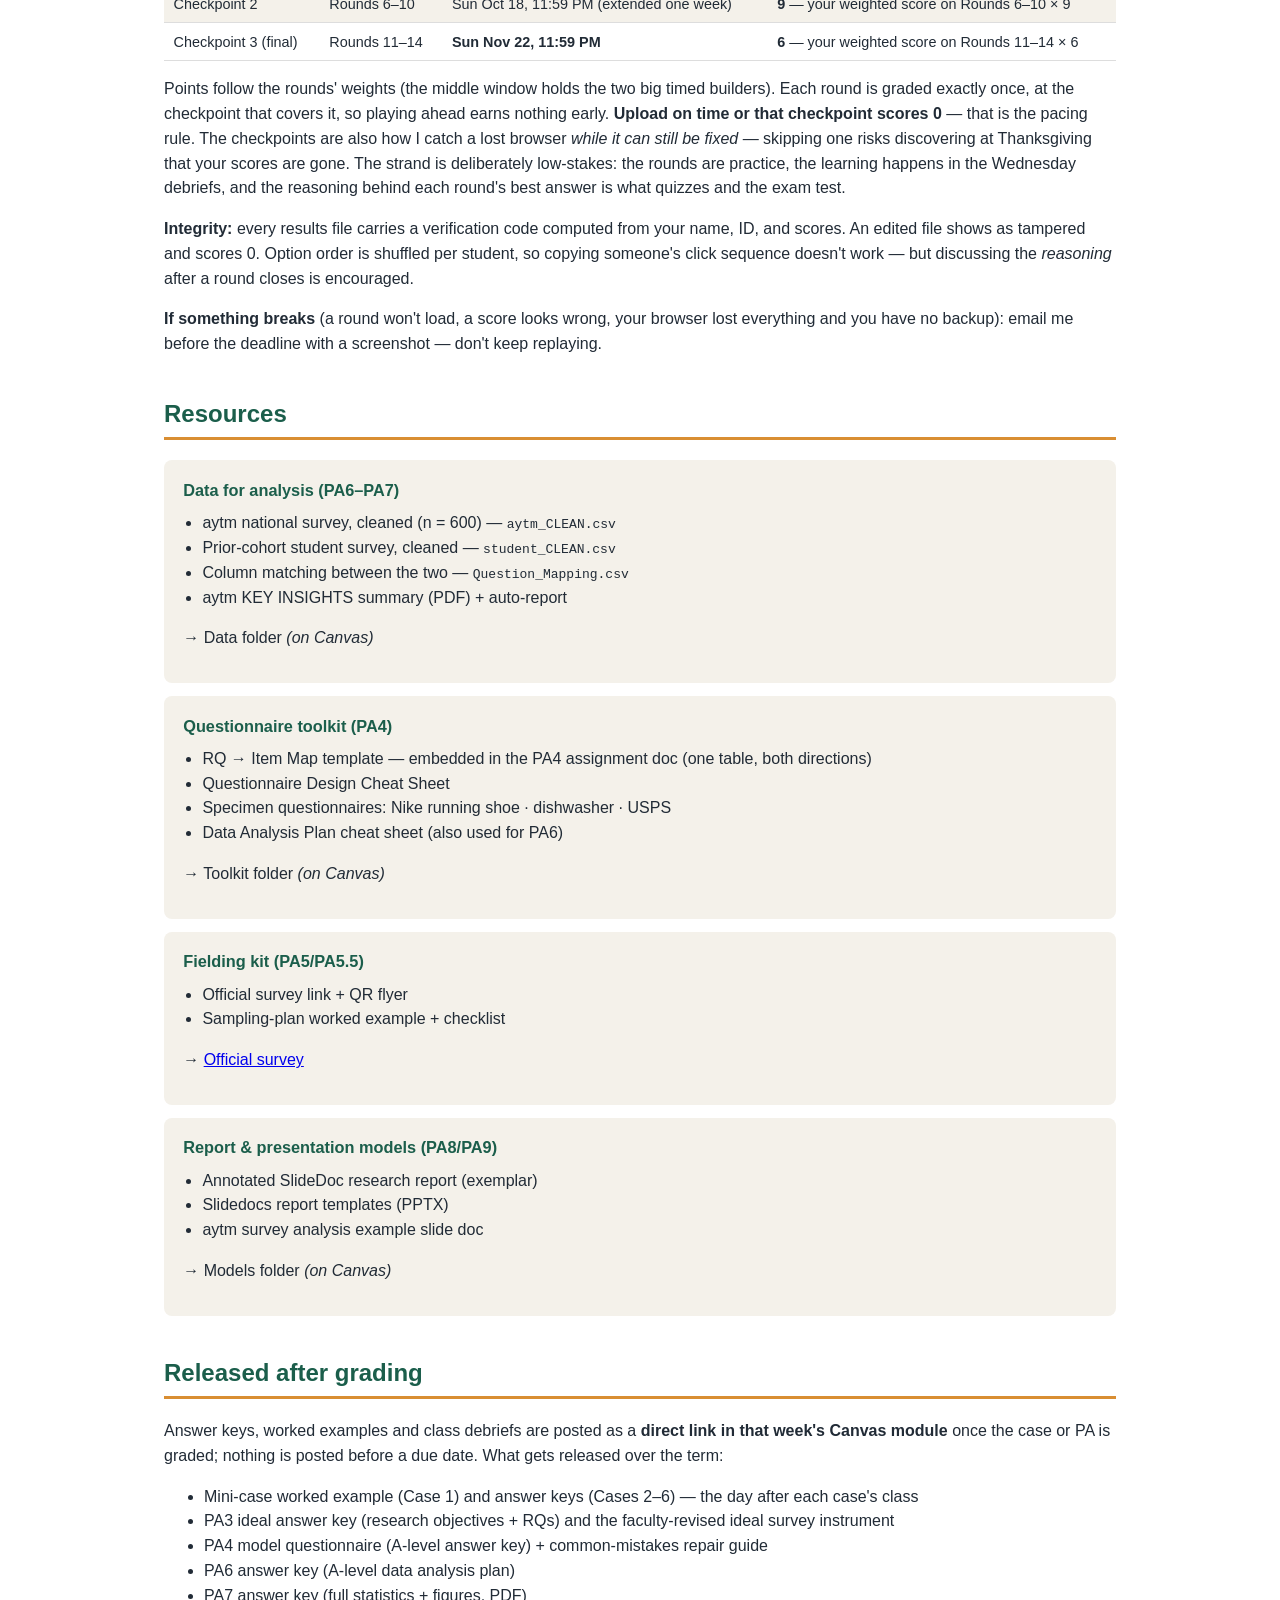
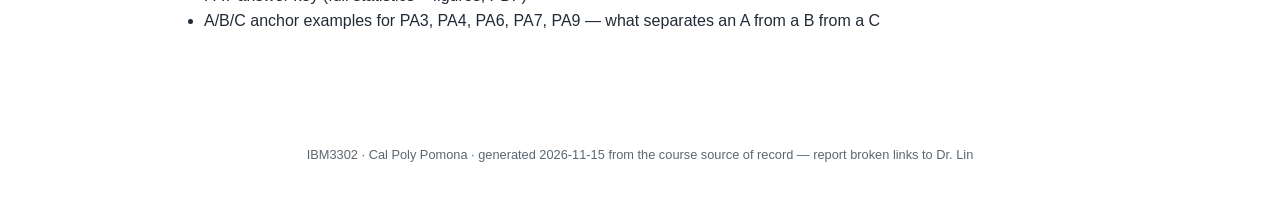
==== commit 4d97fef5: "Hub: PA8 simplified to the client presentation (12 min + Q&A, deck only, two criteria, optional refl" ====
--- a/hub/index.html
+++ b/hub/index.html
@@ -61,7 +61,7 @@
 <p>Seven strands, 252 points — this table mirrors the syllabus; Canvas is the gradebook of record. Below it, every graded item with its points and date, then the letter scale.</p>
 <table><tr><th>Strand</th><th>Points</th><th>Share</th><th>How it is graded</th></tr><tr><td><strong>Term project (PA2–PA9, incl. PA3.5 focus group + PA5.5 data collection)</strong></td><td>72</td><td>29%</td><td>Team (PA5.5 individual); each PA carries its own points — PA2 5 · PA3 5 · PA3.5 4 · PA4 6 · PA5 4 · PA5.5 3 · PA6 5 · PA7 8 · PA8 17 · PA9 15 — graded on the brief&#x27;s /100 rubric, scaled; peer-evaluation multiplier applies</td></tr><tr><td><strong>Simternship (14 rounds, graded at three checkpoints)</strong></td><td>20</td><td>8%</td><td>Individual; each checkpoint pays your weighted score on the rounds it covers — <strong>Mon Sep 14: Rounds 1–5 × 5 pts · Sun Oct 18: Rounds 6–10 × 9 pts · Sun Nov 22: Rounds 11–14 × 6 pts</strong>; upload the results file on time or that checkpoint scores 0; verification code checked</td></tr><tr><td><strong>Mini-case write-ups (6 cases × 5 pts)</strong></td><td>30</td><td>12%</td><td>Individual; every student submits every case, presenters included — three boxes (your first take → AI voice tutor → your revised answer + delta log), all graded on the same instrument</td></tr><tr><td><strong>Mini-case presentation (your team&#x27;s assigned case)</strong></td><td>10</td><td>4%</td><td>Team-graded: a 10-minute walkthrough of your own three-box work + Q&amp;A, on the case&#x27;s presentation rubric</td></tr><tr><td><strong>Quizzes (in person at the start of Wednesday class: Q1–Q4 × 5 pts, all count · Q5–Q8 biweekly × 10 pts, best 3 of 4)</strong></td><td>50</td><td>20%</td><td>No makeups; Q1–Q4 each cover one Monday lecture (plus any assigned recording); from Oct 7 each biweekly quiz covers the two Monday lectures since the previous quiz; the one dropped 10-pt quiz is your absence cushion; syllabus quiz in Start Here = unscored practice</td></tr><tr><td><strong>Final exam (QRA 20 + course content 40)</strong></td><td>60</td><td>24%</td><td>In person, Mon Nov 30 (Week 15); no midterm</td></tr><tr><td><strong>Attendance &amp; participation (Zoom-chat check-in)</strong></td><td>10</td><td>4%</td><td>See the Attendance section of the syllabus</td></tr><tr><td><strong><strong>Total</strong></strong></td><td><strong>252</strong></td><td></td><td></td></tr></table>
 <h3>Every graded item</h3>
-<table><tr><th>Strand</th><th>Item</th><th>Points</th><th>When</th></tr><tr><td>Term project</td><td>PA2 Secondary research + source audit</td><td>5</td><td>Sun Sep 13</td></tr><tr><td>Term project</td><td>PA3 Problem definition + research questions</td><td>5</td><td>Tue Sep 22</td></tr><tr><td>Term project</td><td>PA3.5 Focus-group practice</td><td>4</td><td>Tue Sep 29</td></tr><tr><td>Term project</td><td>PA4 Questionnaire</td><td>6</td><td>Tue Oct 6</td></tr><tr><td>Term project</td><td>PA5 Sampling plan</td><td>4</td><td>Tue Oct 13</td></tr><tr><td>Term project</td><td>PA5.5 Data collection (5 surveys per member, individual)</td><td>3</td><td>window Oct 7 – Sun Nov 1</td></tr><tr><td>Term project</td><td>PA6 Data analysis plan</td><td>5</td><td>Tue Oct 27</td></tr><tr><td>Term project</td><td>PA7 Data analysis report</td><td>8</td><td>Sun Nov 15</td></tr><tr><td>Term project</td><td>PA8 Final presentation (project + simulation recommendations)</td><td>17</td><td>in class Mon Nov 23 / Wed Nov 25</td></tr><tr><td>Term project</td><td>PA9 Written report</td><td>15</td><td>finals-week slot (Dec 7–13)</td></tr><tr><td>Simternship</td><td>Checkpoint 1 — Rounds 1–5 (weighted score × 5)</td><td>5</td><td>Mon Sep 14</td></tr><tr><td>Simternship</td><td>Checkpoint 2 — Rounds 6–10 (weighted score × 9)</td><td>9</td><td>Sun Oct 18</td></tr><tr><td>Simternship</td><td>Final — Rounds 11–14 (weighted score × 6)</td><td>6</td><td>Sun Nov 22</td></tr><tr><td>Mini-case write-ups</td><td>Case 1 A Bigger Bookshop? (three-box write-up)</td><td>5</td><td>Sun Sep 13</td></tr><tr><td>Mini-case write-ups</td><td>Case 2 Research Questions</td><td>5</td><td>Tue Sep 15</td></tr><tr><td>Mini-case write-ups</td><td>Case 3 Marketing Research Methods</td><td>5</td><td>Sun Sep 20</td></tr><tr><td>Mini-case write-ups</td><td>Case 4 Survey Question</td><td>5</td><td>Sun Sep 27</td></tr><tr><td>Mini-case write-ups</td><td>Case 5 Mediacom Sampling</td><td>5</td><td>Sun Oct 4</td></tr><tr><td>Mini-case write-ups</td><td>Case 6 Red Lion Data Collection</td><td>5</td><td>Sun Oct 11</td></tr><tr><td>Mini-case presentation</td><td>Your team&#x27;s case (Team N presents Case N+1): 10-min walkthrough of your own three-box work + Q&amp;A, team-graded</td><td>10</td><td>Case 2 Wed Sep 16 · Cases 3–6 open the Monday class Sep 21 / Sep 28 / Oct 5 / Oct 12</td></tr><tr><td>Quizzes</td><td>Q1–Q4 — 5 pts each, all four count</td><td>20</td><td>Q1 Mon Aug 31 · Q2+Q3 Wed Sep 16 · Q4 Wed Sep 23</td></tr><tr><td>Quizzes</td><td>Q5–Q8 — biweekly, 10 pts each, two Monday lectures each, best 3 of 4 count (no makeups)</td><td>30</td><td>Q5 Wed Oct 7 · Q6 Wed Oct 21 · Q7 Wed Nov 4 · Q8 Wed Nov 18</td></tr><tr><td>Final exam</td><td>QRA (20) + course content (40), in person, no midterm</td><td>60</td><td>Mon Nov 30</td></tr><tr><td>Attendance &amp; participation</td><td>Zoom-chat check-in each class (CPP login); two free absences, 3rd = half, 4th = zero; tardiness = absence</td><td>10</td><td>every class</td></tr></table>
+<table><tr><th>Strand</th><th>Item</th><th>Points</th><th>When</th></tr><tr><td>Term project</td><td>PA2 Secondary research + source audit</td><td>5</td><td>Sun Sep 13</td></tr><tr><td>Term project</td><td>PA3 Problem definition + research questions</td><td>5</td><td>Tue Sep 22</td></tr><tr><td>Term project</td><td>PA3.5 Focus-group practice</td><td>4</td><td>Tue Sep 29</td></tr><tr><td>Term project</td><td>PA4 Questionnaire</td><td>6</td><td>Tue Oct 6</td></tr><tr><td>Term project</td><td>PA5 Sampling plan</td><td>4</td><td>Tue Oct 13</td></tr><tr><td>Term project</td><td>PA5.5 Data collection (5 surveys per member, individual)</td><td>3</td><td>window Oct 7 – Sun Nov 1</td></tr><tr><td>Term project</td><td>PA6 Data analysis plan</td><td>5</td><td>Tue Oct 27</td></tr><tr><td>Term project</td><td>PA7 Data analysis report</td><td>8</td><td>Sun Nov 15</td></tr><tr><td>Term project</td><td>PA8 Final presentation (client presentation)</td><td>17</td><td>in class Mon Nov 23 / Wed Nov 25</td></tr><tr><td>Term project</td><td>PA9 Written report</td><td>15</td><td>finals-week slot (Dec 7–13)</td></tr><tr><td>Simternship</td><td>Checkpoint 1 — Rounds 1–5 (weighted score × 5)</td><td>5</td><td>Mon Sep 14</td></tr><tr><td>Simternship</td><td>Checkpoint 2 — Rounds 6–10 (weighted score × 9)</td><td>9</td><td>Sun Oct 18</td></tr><tr><td>Simternship</td><td>Final — Rounds 11–14 (weighted score × 6)</td><td>6</td><td>Sun Nov 22</td></tr><tr><td>Mini-case write-ups</td><td>Case 1 A Bigger Bookshop? (three-box write-up)</td><td>5</td><td>Sun Sep 13</td></tr><tr><td>Mini-case write-ups</td><td>Case 2 Research Questions</td><td>5</td><td>Tue Sep 15</td></tr><tr><td>Mini-case write-ups</td><td>Case 3 Marketing Research Methods</td><td>5</td><td>Sun Sep 20</td></tr><tr><td>Mini-case write-ups</td><td>Case 4 Survey Question</td><td>5</td><td>Sun Sep 27</td></tr><tr><td>Mini-case write-ups</td><td>Case 5 Mediacom Sampling</td><td>5</td><td>Sun Oct 4</td></tr><tr><td>Mini-case write-ups</td><td>Case 6 Red Lion Data Collection</td><td>5</td><td>Sun Oct 11</td></tr><tr><td>Mini-case presentation</td><td>Your team&#x27;s case (Team N presents Case N+1): 10-min walkthrough of your own three-box work + Q&amp;A, team-graded</td><td>10</td><td>Case 2 Wed Sep 16 · Cases 3–6 open the Monday class Sep 21 / Sep 28 / Oct 5 / Oct 12</td></tr><tr><td>Quizzes</td><td>Q1–Q4 — 5 pts each, all four count</td><td>20</td><td>Q1 Mon Aug 31 · Q2+Q3 Wed Sep 16 · Q4 Wed Sep 23</td></tr><tr><td>Quizzes</td><td>Q5–Q8 — biweekly, 10 pts each, two Monday lectures each, best 3 of 4 count (no makeups)</td><td>30</td><td>Q5 Wed Oct 7 · Q6 Wed Oct 21 · Q7 Wed Nov 4 · Q8 Wed Nov 18</td></tr><tr><td>Final exam</td><td>QRA (20) + course content (40), in person, no midterm</td><td>60</td><td>Mon Nov 30</td></tr><tr><td>Attendance &amp; participation</td><td>Zoom-chat check-in each class (CPP login); two free absences, 3rd = half, 4th = zero; tardiness = absence</td><td>10</td><td>every class</td></tr></table>
 <div class="card"><h3>Letter scale and rules</h3>
 <p><strong>Scale:</strong> A ≥ 93%, A− 90–92.9%, B+ 87–89.9%, B 83–86.9%, B− 80–82.9%, C+ 77–79.9%, C 73–76.9%, C− 70–72.9%, D+ 67–69.9%, D 63–66.9%, D− 60–62.9%, F &lt; 60%.</p>
 <p><strong>Peer-evaluation multiplier:</strong> applies to the term project (the long-running team component): your individual score = team score × (your average peer rating ÷ 10). Not submitting a peer evaluation = 0 on the peer-eval component. Example: team earns 50, your average peer rating is 8/10 → you earn 40. Mini-case scores are not multiplied.</p>
@@ -1922,7 +1922,7 @@
 </table>
 <p>Where you can, pick comparison metrics that overlap each person's own RQs. Adjust for difficulty: equal counts are not equal effort. A checker verifies the sample filter, the variables and groups, at least one key calculation and the interpretation, not just the grammar.</p>
 <p><strong>Shared practice on the hand calculations.</strong> Every member attempts the same t-test and chi-square intermediate steps from one shared set of verified group summaries and observed counts, so no one repeats all the data preparation. Compare answers, resolve discrepancies, and put one final worked version of each test in the report.</p>
-<p><strong>Finish together:</strong> review the five convergence decisions, the client implications and the AI reflection, then fill in the contribution table with what actually happened. Example entry: "RQs 1–3: A ran the analyses and drafted the interpretations; C checked the sample filter, key calculations and chart labels; A and C resolved the discrepancies." Use names, not letters. For the hand calculations, list who attempted them, who checked them and who assembled the final version. Several people may share a row; do not invent percentage shares or claim equal participation by default. The table records contributions; it is not scored separately.</p></div></details><details id="pa8"><summary><span>PA8 — Term Project Presentation (15 min + Q&A)</span><span class="due">17 pts · In class Week 14 · Mon Nov 23 / Wed Nov 25</span></summary><div class="pa-body"><p><iframe width="560" height="315" src="https://www.youtube-nocookie.com/embed/nUrAVPDwidc" title="PA8 walkthrough: a model presentation" frameborder="0" allow="encrypted-media; picture-in-picture" allowfullscreen></iframe></p><p>▶ <a class="inline_disabled" href="https://youtu.be/nUrAVPDwidc">PA8 walkthrough: a model presentation on YouTube</a> (chapters in the description).</p><div class="note"><p><strong>Two downloads.</strong></p><p>① <strong>⬇ <a href="files/PA8_Term_Project_Presentation_Template.docx" download>Submission template (PA8_Term_Project_Presentation_Template.docx)</a></strong> — type your answers here and upload this file.</p><p>② ⬇ <a href="files/PA8.docx" download>Instructions (Word)</a> — the same brief as below, for reading or printing; nothing in it is filled in or submitted.</p></div><p>📄 <strong><a href="files/PA8_Presentation_Walkthrough.pptx" download>PA8 model deck + coaching (PowerPoint)</a></strong> — every beat on a practice story; delete the gold coach notes if you copy a layout.</p><h1>PA8 — Term Project Presentation</h1>
+<p><strong>Finish together:</strong> review the five convergence decisions, the client implications and the AI reflection, then fill in the contribution table with what actually happened. Example entry: "RQs 1–3: A ran the analyses and drafted the interpretations; C checked the sample filter, key calculations and chart labels; A and C resolved the discrepancies." Use names, not letters. For the hand calculations, list who attempted them, who checked them and who assembled the final version. Several people may share a row; do not invent percentage shares or claim equal participation by default. The table records contributions; it is not scored separately.</p></div></details><details id="pa8"><summary><span>PA8 — Term Project Presentation (12 min + Q&A)</span><span class="due">17 pts · In class Week 14 · Mon Nov 23 / Wed Nov 25</span></summary><div class="pa-body"><p><iframe width="560" height="315" src="https://www.youtube-nocookie.com/embed/D-vReJ39JAc" title="PA8 walkthrough: a model presentation" frameborder="0" allow="encrypted-media; picture-in-picture" allowfullscreen></iframe></p><p>▶ <a class="inline_disabled" href="https://youtu.be/D-vReJ39JAc">PA8 walkthrough: a model presentation on YouTube</a> (chapters in the description).</p><p><strong>⬇ <a href="files/PA8.docx" download>Download the fillable Word version</a></strong> — the templates in the appendix are meant to be filled out in this doc.</p><p>📄 <strong><a href="files/PA8_Presentation_Walkthrough.pptx" download>PA8 model deck + coaching (PowerPoint)</a></strong> — every beat on a practice story; delete the gold coach notes if you copy a layout.</p><h1>PA8 — Term Project Presentation</h1>
 <table>
 <thead>
 <tr>
@@ -1933,7 +1933,7 @@
 <tbody>
 <tr>
 <td>Points</td>
-<td>17 (term project — graded on the /100 rubric below, scaled to 17 pts)</td>
+<td>17 (term project — graded on the /100 rubric below, scaled to 17 pts), plus up to 2 bonus points for the optional reflection slide at the end</td>
 </tr>
 <tr>
 <td>Due</td>
@@ -1945,27 +1945,28 @@
 </tr>
 <tr>
 <td>Submit</td>
-<td>Canvas — the deck (PowerPoint or Google Slides, any slide format) <strong>plus</strong> the filled <strong>submission template</strong> (PA8_Term_Project_Presentation_Template.docx) with the beat sheet and AI reflection, both one day before your presentation day</td>
+<td>Canvas — one file: your slide deck (PowerPoint or Google Slides, any slide format), one day before your presentation day. There is no template or written report to upload</td>
 </tr>
 </tbody>
 </table>
 <p><strong>Where this fits:</strong> Lecture — Session 5.4 <em>Insights &amp; Report Writing</em> (week 13) → Practice — Summit Point <strong>Round 14</strong> (the final report + Teach/Warn/Show/Advise outline) → Now the real thing, live in front of the class in Week 14.</p>
-<p><strong>Two files to download.</strong> This brief is the instructions. Your team fills the beat sheet and AI reflection only in the <strong>submission template</strong> (PA8_Term_Project_Presentation_Template.docx) and uploads it with the deck.</p>
 <p><strong>Start with the walkthrough:</strong> the PA8 model deck (PA8_Presentation_Walkthrough.pptx) and its video on Canvas show every beat on four practice findings. The practice findings do not count toward yours.</p>
 <h2>The gist</h2>
-<p>A <strong>15-minute live team presentation plus 5 minutes of Q&amp;A</strong>, in two parts. <strong>Part 1 — the engagement (~12 min):</strong> teach the client what you found, warn them what the data cannot claim, show the evidence, advise them what to do. <strong>Part 2 — improve the simulation (~3 min):</strong> two lanes — (a) a round whose feedback disagreed with what the real data showed; (b) a check the simulation never taught you to make (completed cost, a screener, a source audit). One evidence-backed recommendation per lane is enough. Findings appear as charts, not tables; every recommendation traces to a number you showed.</p>
+<p>A <strong>12-minute live team presentation plus 3 minutes of Q&amp;A</strong>, given to Neo Smart Living as the client. It covers three things: <strong>how you did the research</strong> (who answered, how many, how they were recruited), <strong>what you found</strong> (two or three findings, and what the data cannot claim), and <strong>what Neo should do</strong>. The talk is built from your PA7 results, and the slides become pages of your PA9 report. Findings appear as charts, not tables. Every recommendation traces to a number you showed.</p>
 <h2>Steps</h2>
 <ol>
-<li><strong>Outline with the beat sheet</strong> (Appendix A in the template) before opening slideware: Teach, Warn, Show, Advise, Simulation recommendations. Scale beats down; never cut one.</li>
-<li><strong>Build ≤ 14 slides:</strong> charts, not tables; percents, not counts; one spoken takeaway per chart.</li>
-<li><strong>Give the source comparison 1–2 slides:</strong> a samples table, one side-by-side chart, and what it means for trusting each finding.</li>
-<li><strong>Trace every simulation recommendation to evidence:</strong> name the finding behind it.</li>
-<li><strong>Rehearse the talk and the Q&amp;A:</strong> every member presents, and everyone can go one level deeper than the slides.</li>
+<li><strong>Plan the four beats</strong> (Teach, Warn, Show, Advise) before opening slideware. The beat sheet in Appendix A helps. You do not submit it.</li>
+<li><strong>Open with Neo's decision and your answer.</strong> Then explain the method in about a minute with a samples table.</li>
+<li><strong>Show two or three findings:</strong> one chart each, percents not counts, the takeaway in the slide title.</li>
+<li><strong>Compare the two sources on one slide,</strong> and say what the data cannot claim.</li>
+<li><strong>Advise:</strong> name a segment, a concept, a price stance and a channel, each traced to a number you showed.</li>
+<li><strong>Rehearse twice with a timer.</strong> Every member presents, and everyone can go one level deeper than the slides in the Q&amp;A.</li>
 </ol>
+<p>Keep the deck to <strong>10 slides or fewer, plus one backup slide</strong> for the Q&amp;A. The backup slide lists the test and the n behind each chart, and one line naming any AI tools you used and for what.</p>
 <h2>What to submit</h2>
 <ul>
-<li>[ ] Slide deck (PowerPoint or Google Slides) on Canvas, one day before your presentation day</li>
-<li>[ ] The filled <strong>submission template</strong>: completed beat sheet (Appendix A) + AI reflection, in one .docx</li>
+<li>[ ] Slide deck on Canvas, one day before your presentation day (10 slides or fewer, plus the backup slide)</li>
+<li>[ ] Optional: the reflection slide for the bonus (below), as the last slide of the deck</li>
 </ul>
 <h2>How you'll be graded</h2>
 <table>
@@ -1979,34 +1980,69 @@
 <tbody>
 <tr>
 <td>1. Tell Neo what to do, backed by the data</td>
-<td>50%</td>
-<td>All beats present and timed, opening with the client's decision · 2–3 findings as takeaways with real numbers · source-comparison slide(s) with samples table, side-by-side chart and implication · Advise names a segment, a concept, a price stance and a channel</td>
-</tr>
-<tr>
-<td>2. Improve the simulation + Process &amp; AI reflection</td>
-<td>25%</td>
-<td>One recommendation per lane, each traced to evidence · beat sheet drafted before AI · the four reflection prompts answered specifically</td>
-</tr>
-<tr>
-<td>3. Slides and delivery</td>
-<td>25%</td>
-<td>≤ 14 legible slides with sorted, labeled percent charts · 14–16 minutes, every member presents, rehearsed · direct Q&amp;A answers one level deeper than the slides</td>
-</tr>
-</tbody>
-</table>
-<h2>AI reflection (required)</h2>
-<p><strong>Human first.</strong> Draft or plan this assignment yourselves before any AI touches it. That order is the point: it is the only way to see what AI actually adds — or quietly subtracts. Then use AI to improve your draft, and answer the four prompts below (2–4 sentences each, specific to THIS assignment):</p>
-<p>(a) The most important change we made after using AI was…
-(b) We accepted this change because…
-(c) We rejected or substantially revised the AI suggestion that…
-(d) One uncertainty or question that remains is…</p>
-<p>List the tools you used and for what. Generic answers ("AI helped us improve clarity") score zero on this category; name the actual change.</p>
+<td>65%</td>
+<td>Opens with the client's decision and your answer, then the method in about a minute with a samples table · 2–3 findings as takeaways with real numbers and a chart · one source-comparison slide (side-by-side chart, one agreement and one disagreement) plus what the data cannot claim · Advise names a segment, a concept, a price stance and a channel, each traced to a number shown</td>
+</tr>
+<tr>
+<td>2. Slides and delivery</td>
+<td>35%</td>
+<td>10 legible slides or fewer with sorted, labeled percent charts · 11–13 minutes, every member presents, rehearsed · direct Q&amp;A answers one level deeper than the slides</td>
+</tr>
+</tbody>
+</table>
+<h2>Using AI</h2>
+<p><strong>Human first.</strong> Draft the slides yourselves before any AI touches them. After that, AI is useful for rehearsal. The walkthrough shows two prompts. One plays Neo's CEO in the Q&amp;A, and the other checks that your numbers agree from slide to slide. Name each tool and what it did in one line on your backup slide. PA8 has no written AI reflection.</p>
+<h2>Optional bonus: reflection slide (up to 2 points)</h2>
+<p>Look back over the whole project, PA2 through PA7. Add one slide at the very end of your deck, after the backup slide, headed <strong>Reflection</strong>. You do not present it. Answer two questions:</p>
+<ol>
+<li><strong>The assignments.</strong> Which PA would you keep exactly as it is? Which one would you drop, simplify or split into smaller steps? Give the reason from your team's experience.</li>
+<li><strong>Learning with AI.</strong> Name one moment when AI helped your team learn something, and one moment when it got in the way.</li>
+</ol>
+<p>Criticism is welcome and never costs points. The bonus depends only on how specific your answers are. You earn 2 points when both answers name the PA and what happened, and 1 point for general answers. Every team member receives the team's bonus, and it is added on top of your PA8 score.</p>
 <!--appendix-->
-<h2>Appendix A — Beat sheet (fill before building slides)</h2>
-<blockquote>
-<p><strong>Fill this in the separate submission template, not here:</strong> download <strong>PA8_Term_Project_Presentation_Template.docx</strong> (next to this brief on the Course Hub and in Canvas), fill it in, and upload that file. This document is instructions only; nothing in it is graded.</p>
-</blockquote>
-<p>One row per beat. "What's said" = the takeaway sentence spoken aloud, not the slide title. "Evidence cited" = the specific chart or number (e.g., "purchase funnel: 44.7% → 23.3% → 13.0%"). Use the blank rows to split a beat across slides.</p></div></details><details id="pa9"><summary><span>PA9 — Written Report (SlideDocs)</span><span class="due">15 pts · Finals week · registrar slot Dec 7–13 (Canvas)</span></summary><div class="pa-body"><p><iframe width="560" height="315" src="https://www.youtube-nocookie.com/embed/QqS8haLgpAw" title="PA9 walkthrough: model SlideDocs pages" frameborder="0" allow="encrypted-media; picture-in-picture" allowfullscreen></iframe></p><p>▶ <a class="inline_disabled" href="https://youtu.be/QqS8haLgpAw">PA9 walkthrough: model SlideDocs pages on YouTube</a> (chapters in the description).</p><div class="note"><p><strong>Two downloads.</strong></p><p>① <strong>⬇ <a href="files/PA9_Assignment_Template.docx" download>Submission template (PA9_Assignment_Template.docx)</a></strong> — type your answers here and upload this file.</p><p>② ⬇ <a href="files/PA9.docx" download>Instructions (Word)</a> — the same brief as below, for reading or printing; nothing in it is filled in or submitted.</p></div><p>📄 <strong><a href="files/PA9_SlideDocs_Walkthrough.docx" download>PA9 model SlideDocs pages (Word)</a></strong> — one model page per section on a practice story, plus two ChatGPT checks.</p><h1>PA9 — Final Written Report</h1>
+<h2>Appendix A — Beat sheet (optional planning aid, not submitted)</h2>
+<table>
+<thead>
+<tr>
+<th>Beat</th>
+<th>Time budget</th>
+<th>Slide(s)</th>
+<th>What's said</th>
+<th>Evidence cited</th>
+</tr>
+</thead>
+<tbody>
+<tr>
+<td>Teach — the client's decision, your answer, the method</td>
+<td>~2:30</td>
+<td></td>
+<td></td>
+<td></td>
+</tr>
+<tr>
+<td>Warn — what the data cannot claim + where the sources disagree</td>
+<td>~2:30</td>
+<td></td>
+<td></td>
+<td></td>
+</tr>
+<tr>
+<td>Show — the 2–3 findings that drive the decision</td>
+<td>~5:00</td>
+<td></td>
+<td></td>
+<td></td>
+</tr>
+<tr>
+<td>Advise — recommendations traced to shown numbers</td>
+<td>~2:00</td>
+<td></td>
+<td></td>
+<td></td>
+</tr>
+</tbody>
+</table>
+<p>Use one row per beat. The budgets add up to 12 minutes. "What's said" = the takeaway sentence spoken aloud, not the slide title. "Evidence cited" = the specific chart or number (e.g., "purchase funnel: 44.7% → 23.3% → 13.0%"). The model deck presents Show before Warn, and either order works. When a talk runs long, shorten every beat and keep all four.</p></div></details><details id="pa9"><summary><span>PA9 — Written Report (SlideDocs)</span><span class="due">15 pts · Finals week · registrar slot Dec 7–13 (Canvas)</span></summary><div class="pa-body"><p><iframe width="560" height="315" src="https://www.youtube-nocookie.com/embed/QqS8haLgpAw" title="PA9 walkthrough: model SlideDocs pages" frameborder="0" allow="encrypted-media; picture-in-picture" allowfullscreen></iframe></p><p>▶ <a class="inline_disabled" href="https://youtu.be/QqS8haLgpAw">PA9 walkthrough: model SlideDocs pages on YouTube</a> (chapters in the description).</p><div class="note"><p><strong>Two downloads.</strong></p><p>① <strong>⬇ <a href="files/PA9_Assignment_Template.docx" download>Submission template (PA9_Assignment_Template.docx)</a></strong> — type your answers here and upload this file.</p><p>② ⬇ <a href="files/PA9.docx" download>Instructions (Word)</a> — the same brief as below, for reading or printing; nothing in it is filled in or submitted.</p></div><p>📄 <strong><a href="files/PA9_SlideDocs_Walkthrough.docx" download>PA9 model SlideDocs pages (Word)</a></strong> — one model page per section on a practice story, plus two ChatGPT checks.</p><h1>PA9 — Final Written Report</h1>
 <table>
 <thead>
 <tr>
@@ -2279,7 +2315,7 @@
 <h2>The gist</h2>
 <p>A used-book dealer in downtown Pomona wonders whether to expand his cramped storefront to the second floor. Your job is the researcher's first move: turn a vague managerial worry into a defined management problem, the decisions it implies, the information those decisions need, and research objectives a survey could actually deliver. This is exactly the skill your PA3 is graded on.</p>
 <h2>Steps</h2>
-<p><em>Three boxes, in order: <strong>Box A</strong> (your first take, before the tutor) → the <strong>AI voice tutor</strong> session (ChatGPT voice mode; starter prompt below; the assigned chapter — <strong>Ch. 2, The Marketing Research Process</strong> — in hand) → <strong>Box B</strong> (your answer after the tutor) → <strong>Box C</strong> (what changed) + your transcript as a second file. Individual work. The tutor quizzes and challenges rather than answering.</em></p>
+<p><em>Three boxes, in order: </em><em>Box A</em><em> (your first take, before the tutor) → the </em><em>AI voice tutor</em><em> session (ChatGPT voice mode; starter prompt below; the assigned chapter — </em><em>Ch. 2, The Marketing Research Process</em><em> — in hand) → </em><em>Box B</em><em> (your answer after the tutor) → </em><em>Box C</em><em> (what changed) + your transcript as a second file. Individual work. The tutor quizzes and challenges rather than answering.</em></p>
 <ol>
 <li>Read the case (Appendix A) individually, then fill <strong>Box A</strong> — your first take, before the tutor (10–15 min; rough is fine).</li>
 <li>State the <strong>management problem</strong> in one or two sentences — the decision the owner faces, not the symptom.</li>
@@ -2512,7 +2548,7 @@
 <h2>The gist</h2>
 <p>A florist-market study poses ten research questions; classify each as a <strong>descriptive</strong>, <strong>differences</strong>, or <strong>association</strong> research question, then names the variables each one involves. Typing an RQ correctly tells you which statistical test to run later; mistype it now and the wrong analysis follows in Week 11.</p>
 <h2>Steps</h2>
-<p><em>Three boxes, in order: <strong>Box A</strong> (your first take, before the tutor) → the <strong>AI voice tutor</strong> session (ChatGPT voice mode; starter prompt below; the assigned chapter — <strong>Ch. 2, The Marketing Research Process</strong> — and the <strong>Research Question Types handout</strong> in hand) → <strong>Box B</strong> (your answer after the tutor) → <strong>Box C</strong> (what changed) + your transcript as a second file. Individual work. The tutor quizzes and challenges rather than answering.</em></p>
+<p><em>Three boxes, in order: </em><em>Box A</em><em> (your first take, before the tutor) → the </em><em>AI voice tutor</em><em> session (ChatGPT voice mode; starter prompt below; the assigned chapter — </em><em>Ch. 2, The Marketing Research Process</em><em> — and the </em><em>Research Question Types handout</em><em> in hand) → </em><em>Box B</em><em> (your answer after the tutor) → </em><em>Box C</em><em> (what changed) + your transcript as a second file. Individual work. The tutor quizzes and challenges rather than answering.</em></p>
 <ol>
 <li>Read the ten RQs (Appendix A) individually, then fill <strong>Box A</strong> — your first take, before the tutor (10–15 min; rough is fine).</li>
 <li>For each RQ, decide the <strong>form</strong>: descriptive, differences, or association.</li>
@@ -2776,7 +2812,7 @@
 </tbody>
 </table>
 <h2>Appendix C — RQ types: the decision rule</h2>
-<p><em>Short form of the <strong>Research Question Types</strong> handout on Canvas (full examples and traps there). Names follow Burns &amp; Veeck 10e Ch. 10–12.</em></p>
+<p><em>Short form of the </em><em>Research Question Types</em><em> handout on Canvas (full examples and traps there). Names follow Burns &amp; Veeck 10e Ch. 10–12.</em></p>
 <table>
 <thead>
 <tr>
@@ -2812,7 +2848,7 @@
 </tbody>
 </table>
 <p><strong>The one check that separates Differences from Association:</strong> look at the <em>second</em> variable. If it sorts respondents into categories (a grouping variable), it is a <strong>Differences</strong> RQ. If both variables are measured quantities on every respondent, it is an <strong>Association</strong> RQ. "Do men or women…" → groups → Differences. "Is income associated with…" → two measured quantities → Association.</p>
-<p><strong>The rewrite test for Differences:</strong> every Differences RQ can be rephrased <em>"Does [analysis variable] differ <strong>between [group A] and [group B]</strong>?"</em> where A and B are kinds of <em>respondents</em>. If the rewrite will not work, it is not a Differences RQ.</p>
+<p><strong>The rewrite test for Differences:</strong> every Differences RQ can be rephrased <em>"Does [analysis variable] differ </em><em>between [group A] and [group B]</em><em>?"</em> where A and B are kinds of <em>respondents</em>. If the rewrite will not work, it is not a Differences RQ.</p>
 <p><strong>The trap word "or."</strong> "Are residents more likely to buy at a supermarket <em>or</em> a florist?" has no grouping variable — nobody is split into groups and compared, and the rewrite test fails (supermarket and florist are answer options, not people). It describes how one variable (outlet) is distributed across everyone: <strong>Descriptive</strong>.</p>
 <p><strong>A cross-tab is still Differences here.</strong> The textbook discusses cross-tabs and chi-square in Chapter 12 under "associations." In this course any RQ with a grouping variable is labeled <strong>Differences</strong>, whichever test follows; <strong>Association</strong> is reserved for two measured quantities analyzed with Pearson correlation.</p>
 <p><strong>Reminders.</strong> Research questions are what the <em>manager</em> wants answered, not questionnaire items ("How interested are you…" is a survey question, not an RQ). Write them in the third person ("What proportion of homeowners…"). Make them specific to the client's product, price, target market, and decision — a question that fits any business earns less credit. Label every RQ with its type.</p></div></details><details id="case3"><summary><span>Case3 — Marketing Research Methods — Team 2 presents</span><span class="due">5 + 10 pts · Sun Sep 20, 11:59 PM</span></summary><div class="pa-body"><p><strong>⬇ <a href="files/Case3.docx" download>Download the fillable Word version</a></strong> — the templates in the appendix are meant to be filled out in this doc.</p><h1>Case 3 — Marketing Research Methods</h1>
@@ -2847,7 +2883,7 @@
 <h2>The gist</h2>
 <p>A chain of 43 Italian restaurants in the Midwest has been losing sales for about a year, and nobody knows why. Your team explains how each of seven research methods could be used to diagnose the decline — and what each one can and cannot tell you. Obtain the method definitions from your textbook (primarily Chapters 3 and 5 in the 10th edition).</p>
 <h2>Steps</h2>
-<p><em>Three boxes, in order: <strong>Box A</strong> (your first take, before the tutor) → the <strong>AI voice tutor</strong> session (ChatGPT voice mode; starter prompt below; the assigned chapter — <strong>Ch. 3, Research Design</strong> + <strong>Ch. 5, Qualitative Research Techniques</strong> — in hand) → <strong>Box B</strong> (your answer after the tutor) → <strong>Box C</strong> (what changed) + your transcript as a second file. Individual work. The tutor quizzes and challenges rather than answering.</em></p>
+<p><em>Three boxes, in order: </em><em>Box A</em><em> (your first take, before the tutor) → the </em><em>AI voice tutor</em><em> session (ChatGPT voice mode; starter prompt below; the assigned chapter — </em><em>Ch. 3, Research Design</em><em> + </em><em>Ch. 5, Qualitative Research Techniques</em><em> — in hand) → </em><em>Box B</em><em> (your answer after the tutor) → </em><em>Box C</em><em> (what changed) + your transcript as a second file. Individual work. The tutor quizzes and challenges rather than answering.</em></p>
 <ol>
 <li>Read the case (Appendix A) individually, then fill <strong>Box A</strong> — your first take, before the tutor (10–15 min; rough is fine).</li>
 <li>For each of the seven methods, write <strong>how you would actually use it here</strong> — who you'd talk to or observe, about what, and what you'd expect to learn about the decline.</li>
@@ -3107,7 +3143,7 @@
 <h2>The gist</h2>
 <p>The Grand Seaside Resort is losing repeat customers to a newer rival, and its Director of Customer Relations wants a checkout satisfaction survey. Three candidate question formats are on the table. Your team weighs the advantages and disadvantages of each, identifies each option's <strong>level of measurement</strong> (nominal, ordinal, interval, ratio), and recommends one.</p>
 <h2>Steps</h2>
-<p><em>Three boxes, in order: <strong>Box A</strong> (your first take, before the tutor) → the <strong>AI voice tutor</strong> session (ChatGPT voice mode; starter prompt below; the assigned chapter — <strong>Ch. 7, Understanding Measurement, Developing Questions, and Designing the Questionnaire</strong> — in hand) → <strong>Box B</strong> (your answer after the tutor) → <strong>Box C</strong> (what changed) + your transcript as a second file. Individual work. The tutor quizzes and challenges rather than answering.</em></p>
+<p><em>Three boxes, in order: </em><em>Box A</em><em> (your first take, before the tutor) → the </em><em>AI voice tutor</em><em> session (ChatGPT voice mode; starter prompt below; the assigned chapter — </em><em>Ch. 7, Understanding Measurement, Developing Questions, and Designing the Questionnaire</em><em> — in hand) → </em><em>Box B</em><em> (your answer after the tutor) → </em><em>Box C</em><em> (what changed) + your transcript as a second file. Individual work. The tutor quizzes and challenges rather than answering.</em></p>
 <ol>
 <li>Read the case and the three options (Appendix A) individually, then fill <strong>Box A</strong> — your first take, before the tutor (10–15 min; rough is fine).</li>
 <li>For each option, list its <strong>advantages</strong> and <strong>disadvantages</strong> — think about what the manager can <em>do</em> with the answers, not just how easy they are to collect.</li>
@@ -3342,7 +3378,7 @@
 <h2>The gist</h2>
 <p>Mediacom wants to test four new cable/internet packages on a <strong>representative</strong> sample of customers <em>and potential customers</em> in Columbia, MO. Its researcher proposes three sampling procedures. Your team assesses how representative each one actually is — who gets in, who gets left out, and which biases result — then proposes a better plan.</p>
 <h2>Steps</h2>
-<p><em>Three boxes, in order: <strong>Box A</strong> (your first take, before the tutor) → the <strong>AI voice tutor</strong> session (ChatGPT voice mode; starter prompt below; the assigned chapter — <strong>Ch. 8, Sample Size and Sample Selection</strong> — in hand) → <strong>Box B</strong> (your answer after the tutor) → <strong>Box C</strong> (what changed) + your transcript as a second file. Individual work. The tutor quizzes and challenges rather than answering.</em></p>
+<p><em>Three boxes, in order: </em><em>Box A</em><em> (your first take, before the tutor) → the </em><em>AI voice tutor</em><em> session (ChatGPT voice mode; starter prompt below; the assigned chapter — </em><em>Ch. 8, Sample Size and Sample Selection</em><em> — in hand) → </em><em>Box B</em><em> (your answer after the tutor) → </em><em>Box C</em><em> (what changed) + your transcript as a second file. Individual work. The tutor quizzes and challenges rather than answering.</em></p>
 <ol>
 <li>Read the case (Appendix A) individually, then fill <strong>Box A</strong> — your first take, before the tutor (10–15 min; rough is fine).</li>
 <li>For each procedure, define <strong>who can be sampled at all</strong> (the operating frame) and compare it to the target population — customers <em>and</em> potential customers.</li>
@@ -3570,7 +3606,7 @@
 <h2>The gist</h2>
 <p>The Red Lion, a 13-pub English chain on the east coast, has outgrown its founder's personal quality control. Mr. Campion is weighing four ways to monitor food and service quality across the chain. You assess the merits of each data-collection mechanism (who responds, what it costs, and what it can detect) and recommend one, a combination, or none.</p>
 <h2>Steps</h2>
-<p><em>In order: <strong>Box A</strong> (first take) → <strong>AI voice tutor</strong> (ChatGPT voice mode, Ch. 6 in hand) → <strong>Box B</strong> (after the tutor) → <strong>Box C</strong> (what changed). Individual work.</em></p>
+<p><em>In order: </em><em>Box A</em><em> (first take) → </em><em>AI voice tutor</em><em> (ChatGPT voice mode, Ch. 6 in hand) → </em><em>Box B</em><em> (after the tutor) → </em><em>Box C</em><em> (what changed). Individual work.</em></p>
 <ol>
 <li>Read the case (Appendix A), then fill <strong>Box A</strong> in the submission template, including row E (10–15 min; rough is fine).</li>
 <li>For each alternative, ask: <strong>who ends up in the data</strong> (self-selected complainers? intercepted exiters? deal-seekers?), and how that shapes what Campion sees.</li>
@@ -3707,7 +3743,7 @@
 <p>Answer keys, worked examples and class debriefs are posted as a <strong>direct link in that week's Canvas module</strong> once the case or PA is graded; nothing is posted before a due date. What gets released over the term:</p>
 <ul><li>Mini-case worked example (Case 1) and answer keys (Cases 2–6) — the day after each case&#x27;s class</li><li>PA3 ideal answer key (research objectives + RQs) and the faculty-revised ideal survey instrument</li><li>PA4 model questionnaire (A-level answer key) + common-mistakes repair guide</li><li>PA6 answer key (A-level data analysis plan)</li><li>PA7 answer key (full statistics + figures, PDF)</li><li>A/B/C anchor examples for PA3, PA4, PA6, PA7, PA9 — what separates an A from a B from a C</li></ul>
 </main>
-<footer>IBM3302 · Cal Poly Pomona · generated 2026-11-10 from the course source of record — report broken links to Dr. Lin</footer>
+<footer>IBM3302 · Cal Poly Pomona · generated 2026-11-15 from the course source of record — report broken links to Dr. Lin</footer>
 <script>
 function hubOpenHash(){var h=decodeURIComponent(location.hash.slice(1));if(!h)return;
 var el=document.getElementById(h);if(!el)return;
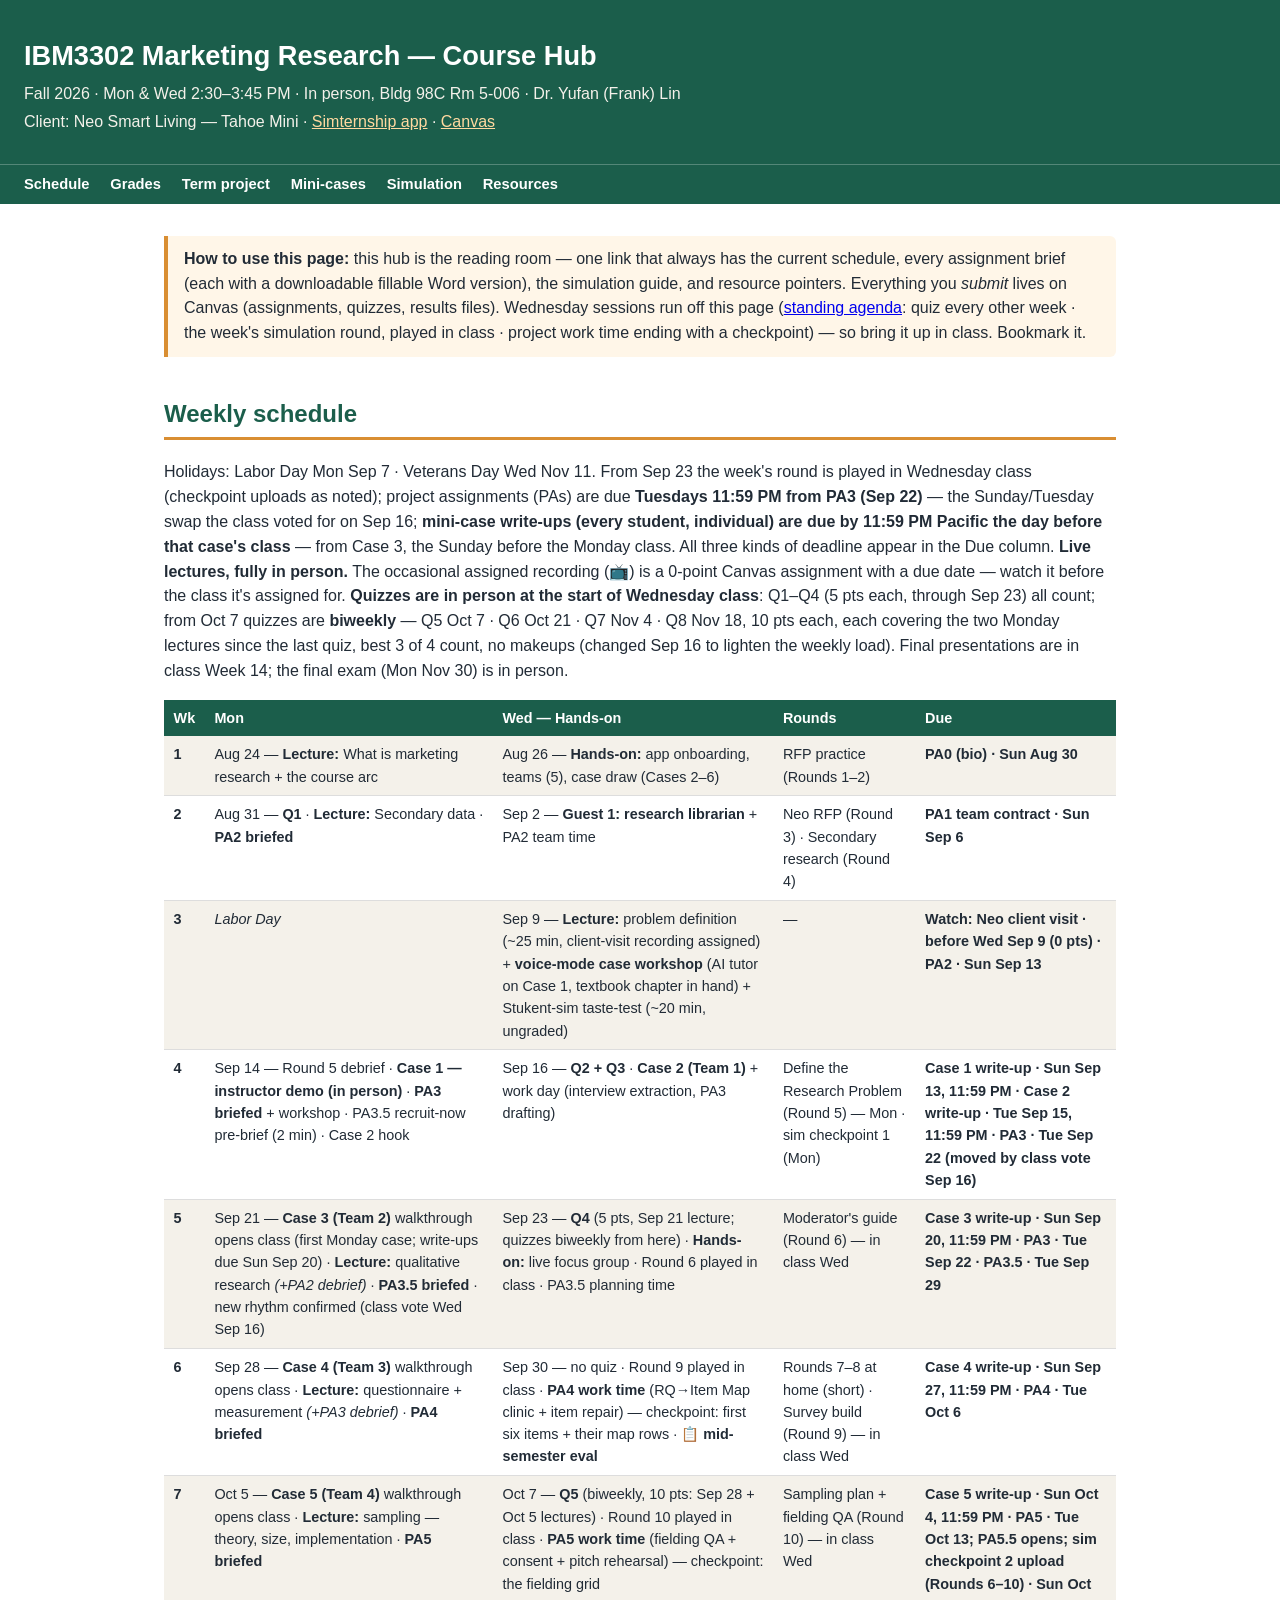
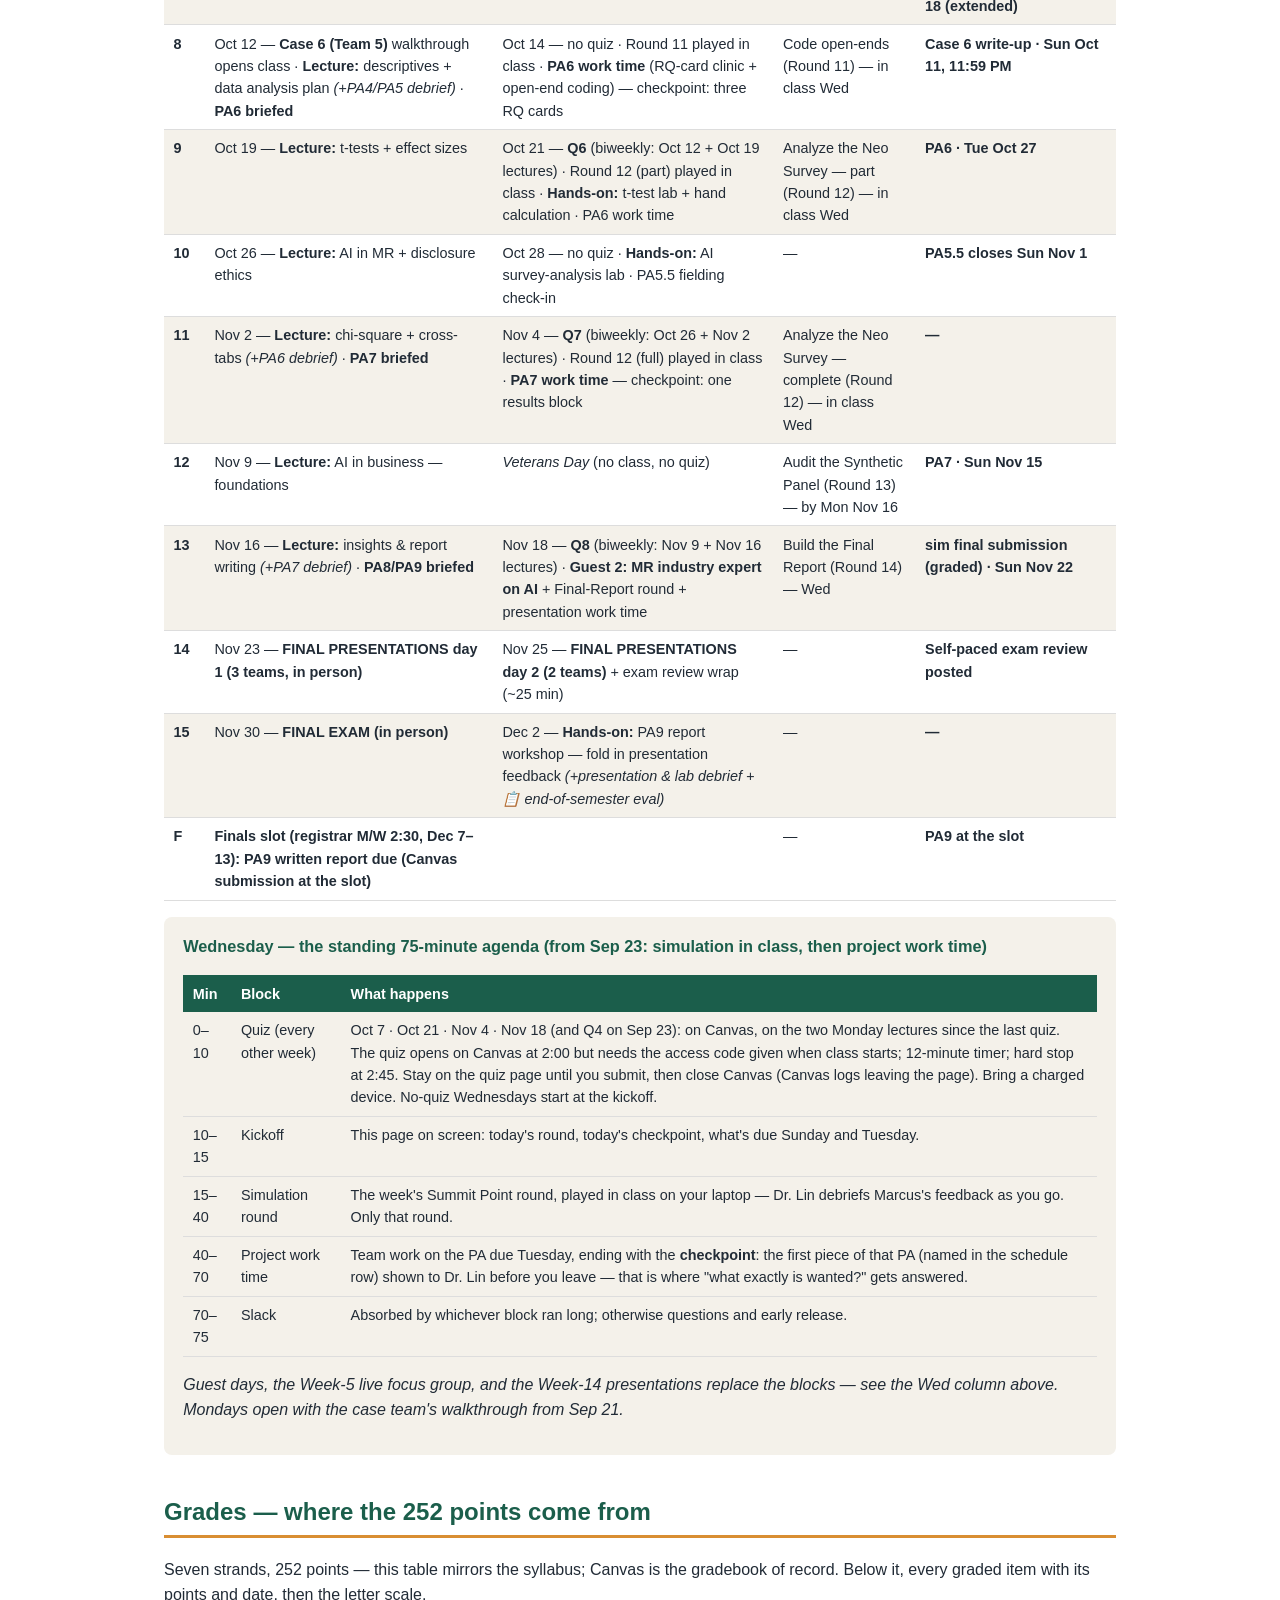
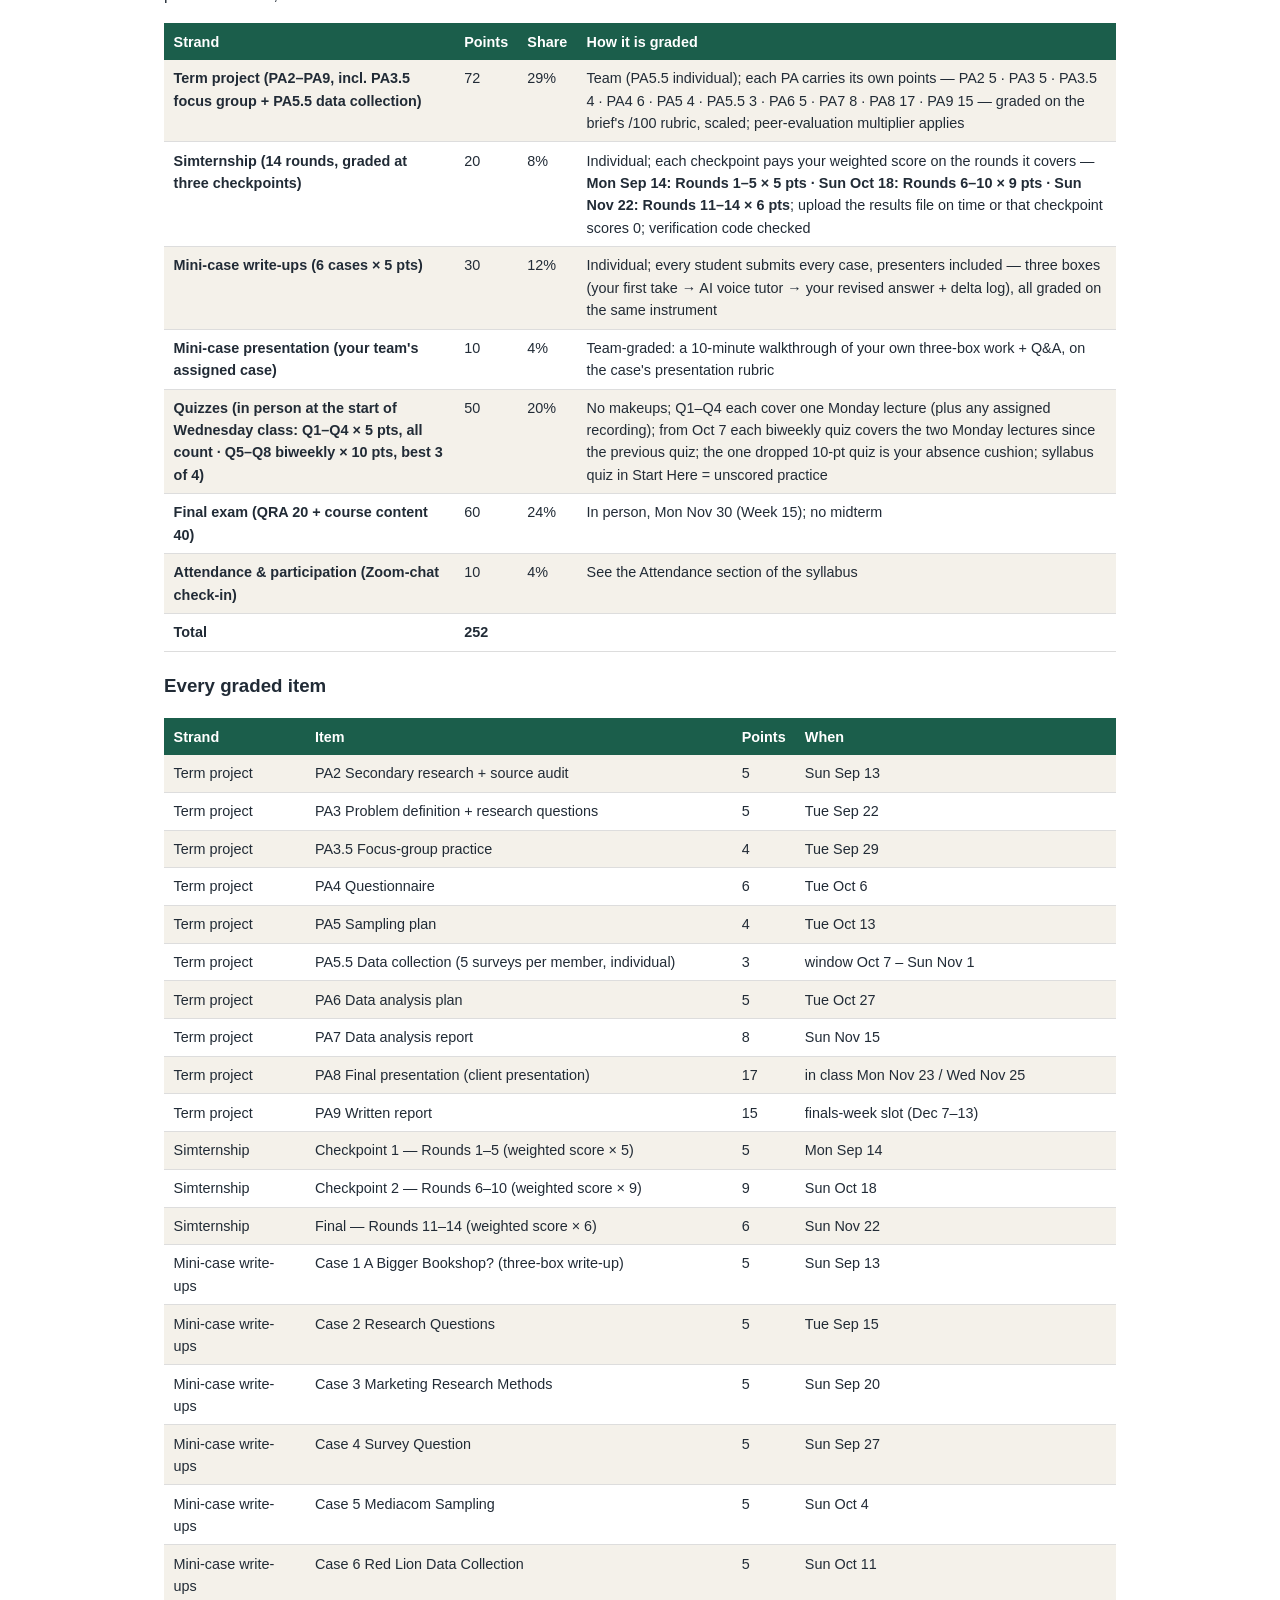
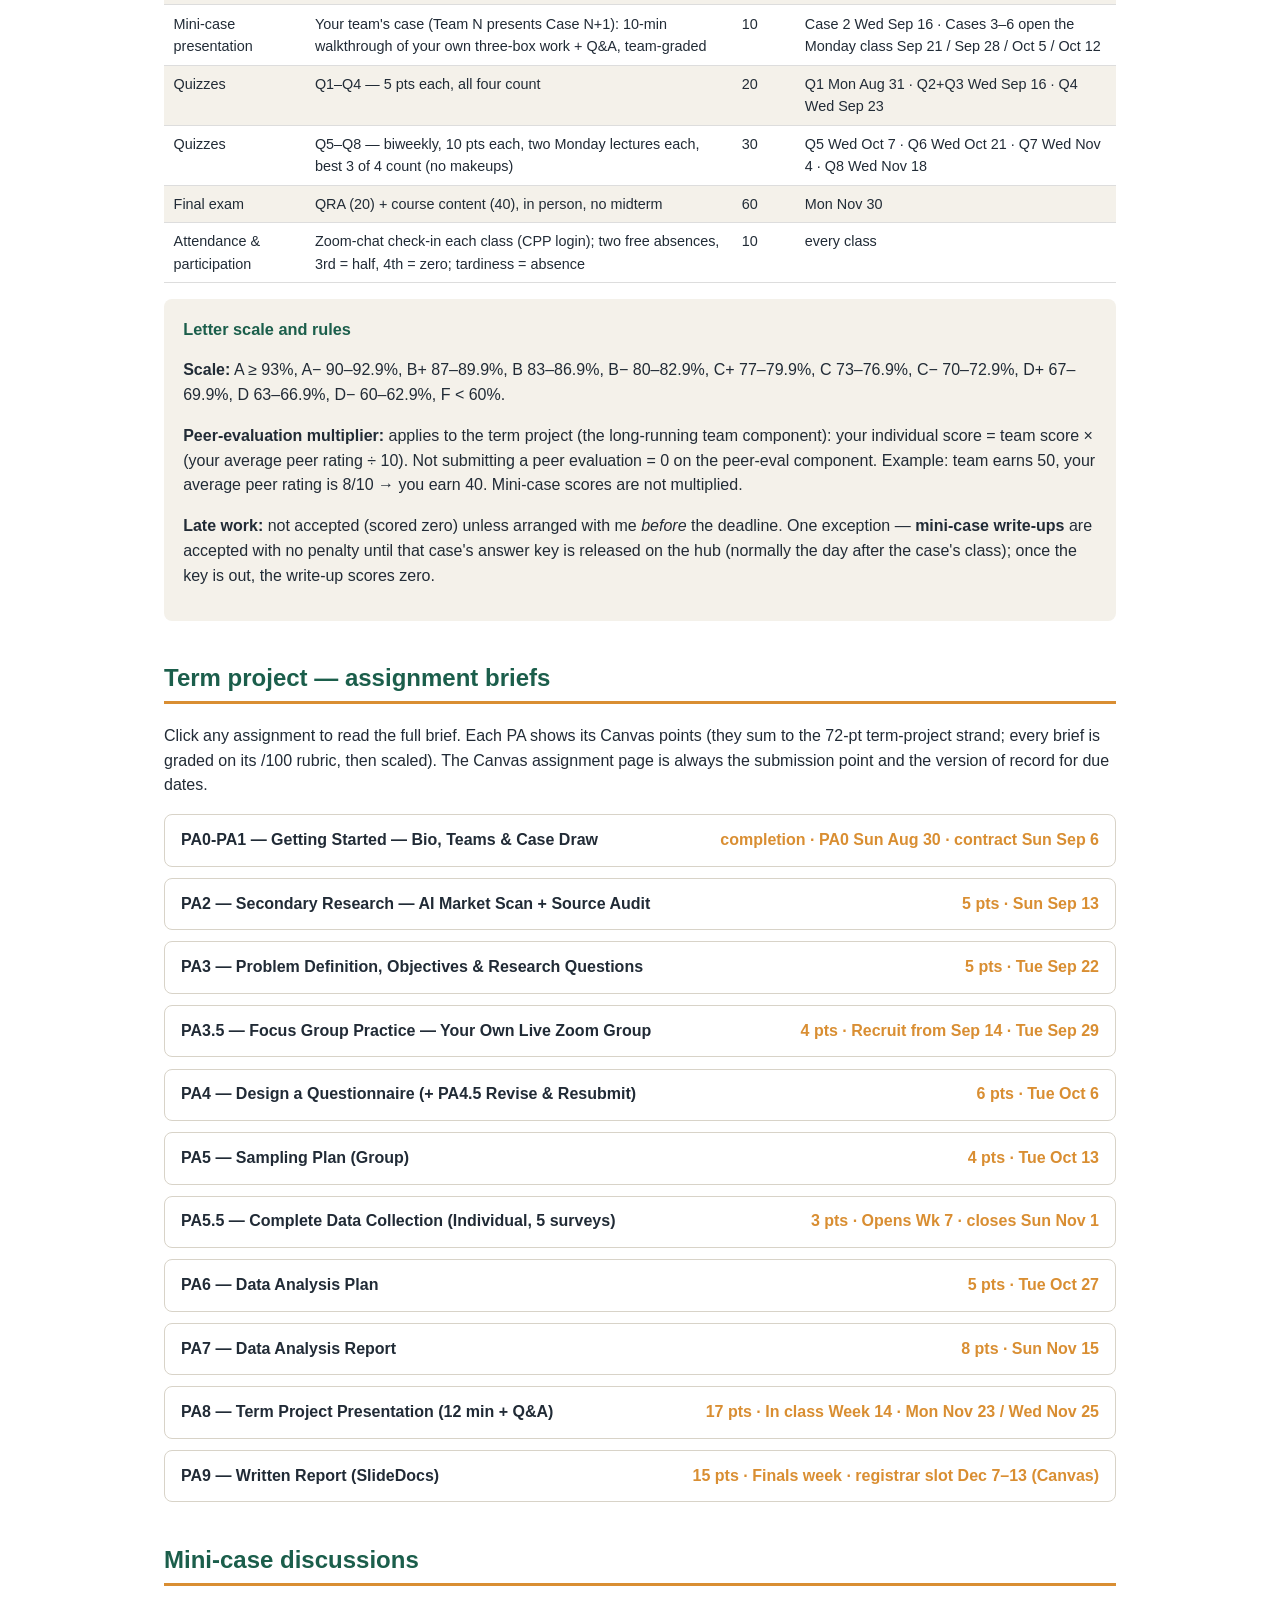
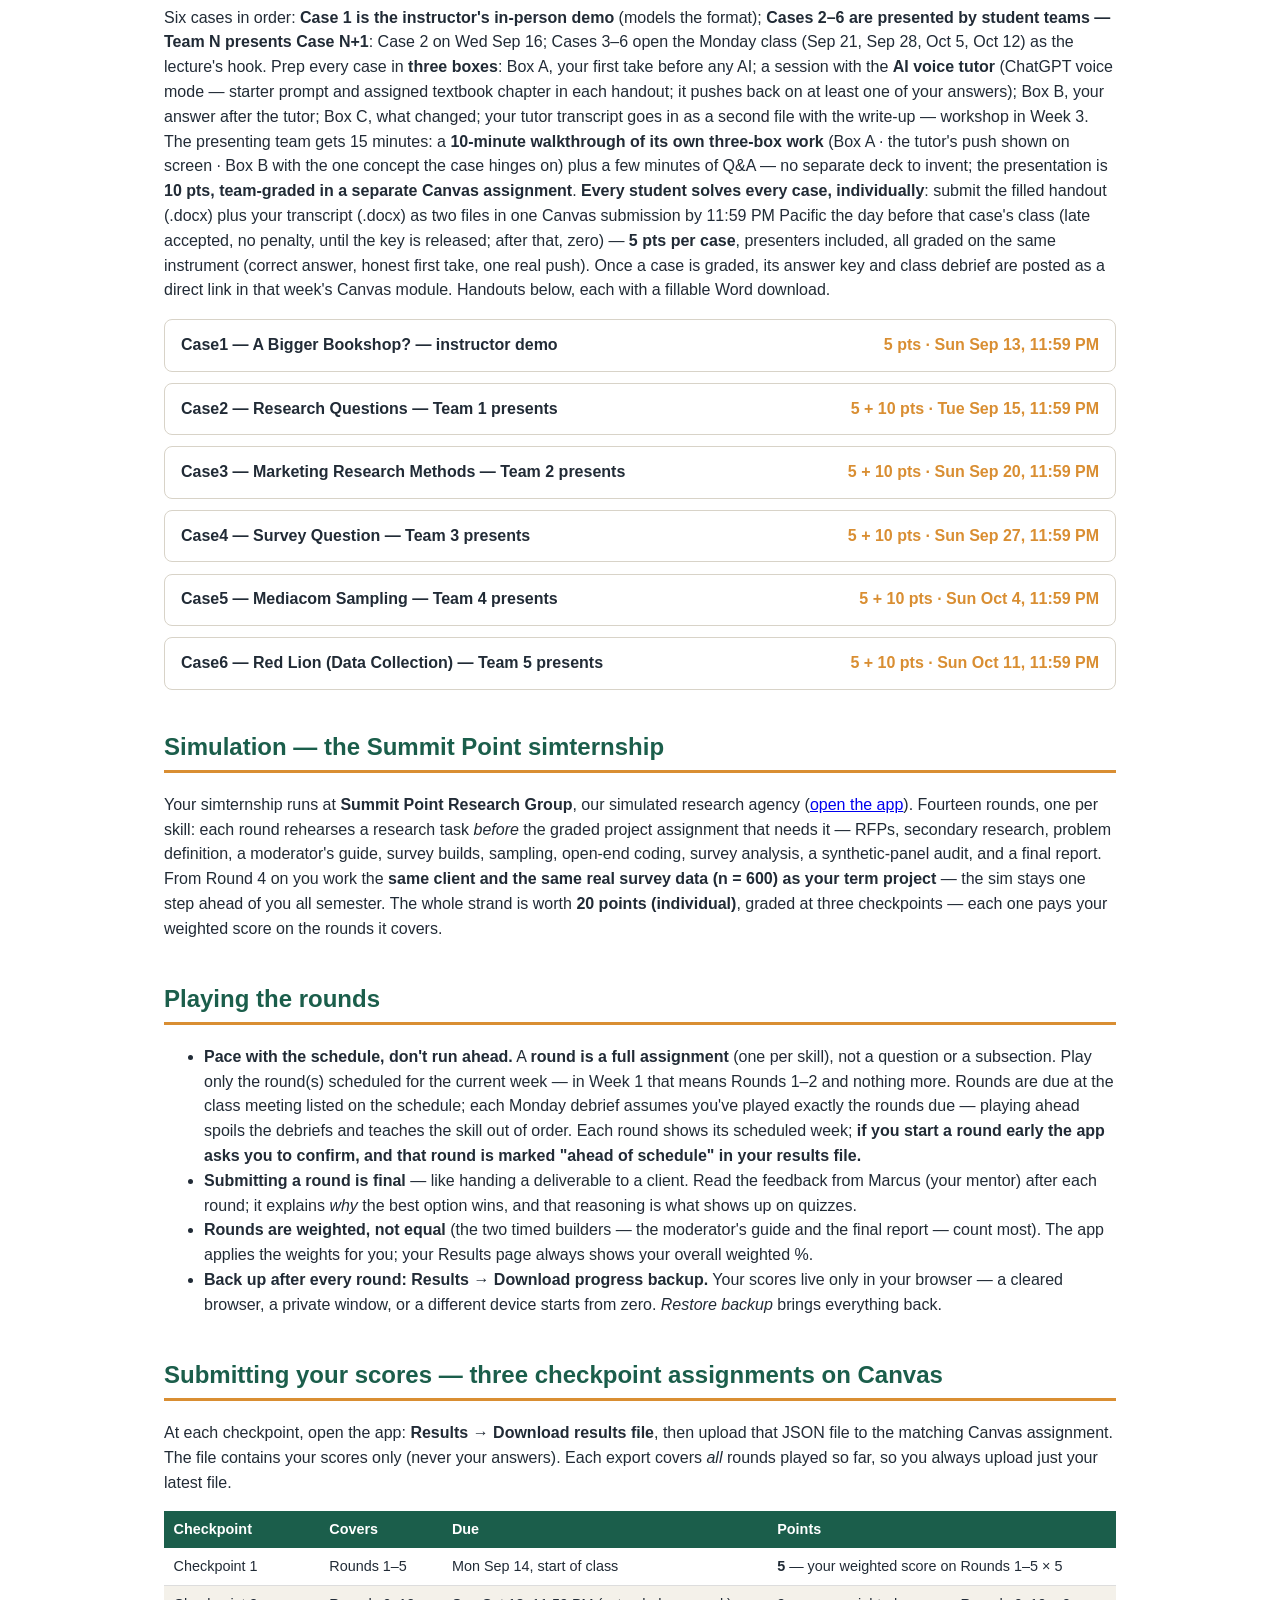
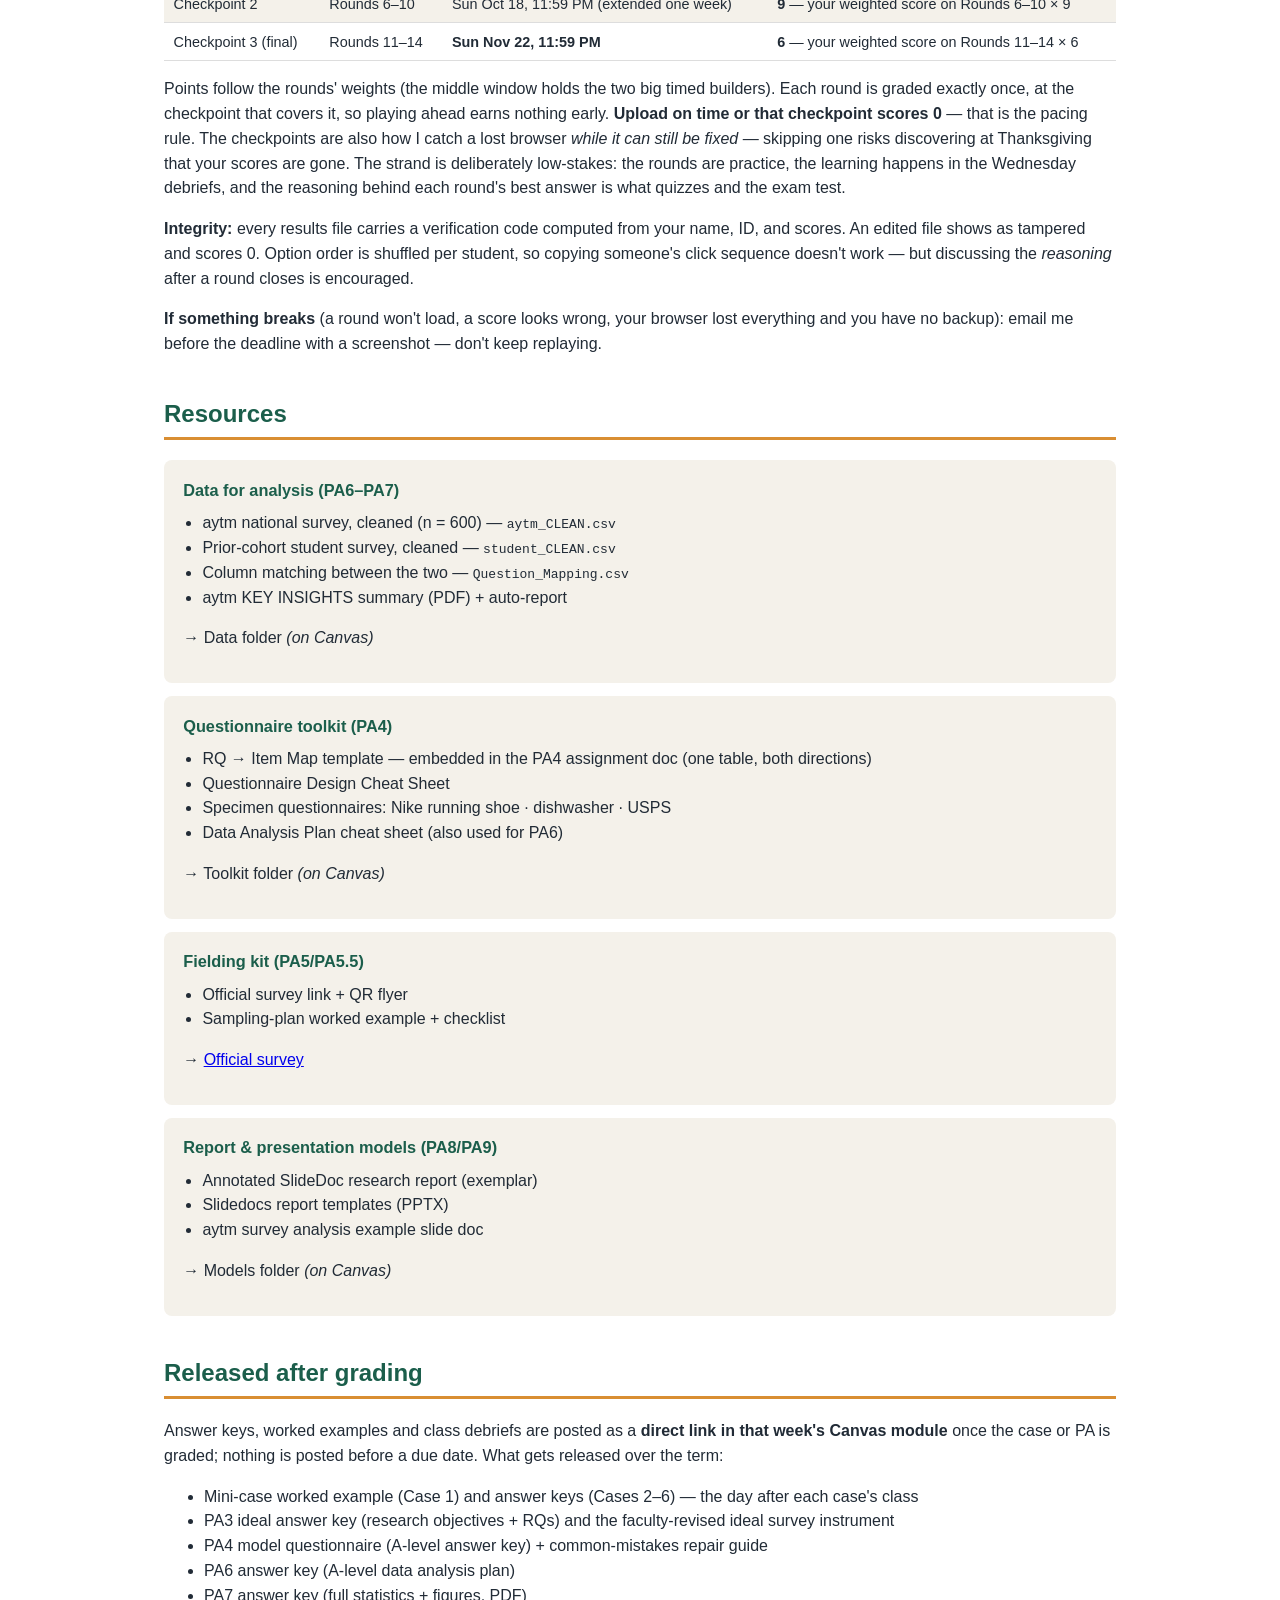
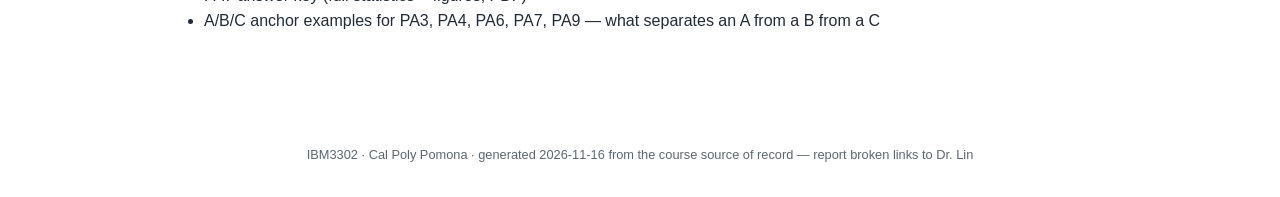
==== commit 71da05d2: "Hub: PA8 section names (Decision, Method, Findings, Recommendations), PA8/PA9 walkthroughs with meas" ====
--- a/hub/index.html
+++ b/hub/index.html
@@ -1922,7 +1922,7 @@
 </table>
 <p>Where you can, pick comparison metrics that overlap each person's own RQs. Adjust for difficulty: equal counts are not equal effort. A checker verifies the sample filter, the variables and groups, at least one key calculation and the interpretation, not just the grammar.</p>
 <p><strong>Shared practice on the hand calculations.</strong> Every member attempts the same t-test and chi-square intermediate steps from one shared set of verified group summaries and observed counts, so no one repeats all the data preparation. Compare answers, resolve discrepancies, and put one final worked version of each test in the report.</p>
-<p><strong>Finish together:</strong> review the five convergence decisions, the client implications and the AI reflection, then fill in the contribution table with what actually happened. Example entry: "RQs 1–3: A ran the analyses and drafted the interpretations; C checked the sample filter, key calculations and chart labels; A and C resolved the discrepancies." Use names, not letters. For the hand calculations, list who attempted them, who checked them and who assembled the final version. Several people may share a row; do not invent percentage shares or claim equal participation by default. The table records contributions; it is not scored separately.</p></div></details><details id="pa8"><summary><span>PA8 — Term Project Presentation (12 min + Q&A)</span><span class="due">17 pts · In class Week 14 · Mon Nov 23 / Wed Nov 25</span></summary><div class="pa-body"><p><iframe width="560" height="315" src="https://www.youtube-nocookie.com/embed/D-vReJ39JAc" title="PA8 walkthrough: a model presentation" frameborder="0" allow="encrypted-media; picture-in-picture" allowfullscreen></iframe></p><p>▶ <a class="inline_disabled" href="https://youtu.be/D-vReJ39JAc">PA8 walkthrough: a model presentation on YouTube</a> (chapters in the description).</p><p><strong>⬇ <a href="files/PA8.docx" download>Download the fillable Word version</a></strong> — the templates in the appendix are meant to be filled out in this doc.</p><p>📄 <strong><a href="files/PA8_Presentation_Walkthrough.pptx" download>PA8 model deck + coaching (PowerPoint)</a></strong> — every beat on a practice story; delete the gold coach notes if you copy a layout.</p><h1>PA8 — Term Project Presentation</h1>
+<p><strong>Finish together:</strong> review the five convergence decisions, the client implications and the AI reflection, then fill in the contribution table with what actually happened. Example entry: "RQs 1–3: A ran the analyses and drafted the interpretations; C checked the sample filter, key calculations and chart labels; A and C resolved the discrepancies." Use names, not letters. For the hand calculations, list who attempted them, who checked them and who assembled the final version. Several people may share a row; do not invent percentage shares or claim equal participation by default. The table records contributions; it is not scored separately.</p></div></details><details id="pa8"><summary><span>PA8 — Term Project Presentation (12 min + Q&A)</span><span class="due">17 pts · In class Week 14 · Mon Nov 23 / Wed Nov 25</span></summary><div class="pa-body"><p><strong>⬇ <a href="files/PA8.docx" download>Download the fillable Word version</a></strong> — the templates in the appendix are meant to be filled out in this doc.</p><p>📄 <strong><a href="files/PA8_Presentation_Walkthrough.pptx" download>PA8 model deck + coaching (PowerPoint)</a></strong> — each section of the talk on a practice story; delete the gold coach notes if you copy a layout.</p><p>📄 <strong><a href="files/PA8_Presentation_Walkthrough_Video.mp4" download>PA8 walkthrough video (mp4, 9 minutes, AI-generated voice)</a></strong> — watch it before you outline your talk.</p><h1>PA8 — Term Project Presentation</h1>
 <table>
 <thead>
 <tr>
@@ -1949,20 +1949,20 @@
 </tr>
 </tbody>
 </table>
-<p><strong>Where this fits:</strong> Lecture — Session 5.4 <em>Insights &amp; Report Writing</em> (week 13) → Practice — Summit Point <strong>Round 14</strong> (the final report + Teach/Warn/Show/Advise outline) → Now the real thing, live in front of the class in Week 14.</p>
-<p><strong>Start with the walkthrough:</strong> the PA8 model deck (PA8_Presentation_Walkthrough.pptx) and its video on Canvas show every beat on four practice findings. The practice findings do not count toward yours.</p>
+<p><strong>Where this fits:</strong> Lecture — Session 5.4 <em>Insights &amp; Report Writing</em> (week 13) → Practice — Summit Point <strong>Round 14</strong> (the final report and the presentation outline) → Then your own presentation, live in front of the class in Week 14.</p>
+<p><strong>Start with the walkthrough:</strong> the PA8 model deck (PA8_Presentation_Walkthrough.pptx) and its video on Canvas show each section of the talk on four practice findings. The practice findings do not count toward yours.</p>
 <h2>The gist</h2>
-<p>A <strong>12-minute live team presentation plus 3 minutes of Q&amp;A</strong>, given to Neo Smart Living as the client. It covers three things: <strong>how you did the research</strong> (who answered, how many, how they were recruited), <strong>what you found</strong> (two or three findings, and what the data cannot claim), and <strong>what Neo should do</strong>. The talk is built from your PA7 results, and the slides become pages of your PA9 report. Findings appear as charts, not tables. Every recommendation traces to a number you showed.</p>
+<p>A <strong>12-minute live team presentation plus 3 minutes of Q&amp;A</strong>, given to Neo Smart Living as the client. It follows the order of a research report and answers four questions: <strong>what Neo has to decide</strong> and your answer, <strong>how you studied it</strong> (who answered, how many, how they were recruited), <strong>what you found</strong> (two or three findings), and <strong>what Neo should do</strong>. The talk is built from your PA7 results, and the slides become pages of your PA9 report. Findings appear as charts, not tables. Every recommendation traces to a number you showed.</p>
 <h2>Steps</h2>
 <ol>
-<li><strong>Plan the four beats</strong> (Teach, Warn, Show, Advise) before opening slideware. The beat sheet in Appendix A helps. You do not submit it.</li>
-<li><strong>Open with Neo's decision and your answer.</strong> Then explain the method in about a minute with a samples table.</li>
-<li><strong>Show two or three findings:</strong> one chart each, percents not counts, the takeaway in the slide title.</li>
-<li><strong>Compare the two sources on one slide,</strong> and say what the data cannot claim.</li>
-<li><strong>Advise:</strong> name a segment, a concept, a price stance and a channel, each traced to a number you showed.</li>
+<li><strong>Outline the four sections</strong> (Decision, Method, Findings, Recommendations) before opening slideware. The talk outline in Appendix A helps. You do not submit it.</li>
+<li><strong>Decision and method.</strong> Open with the decision Neo has to make and your answer. Then explain how the study was done in about a minute, with a samples table.</li>
+<li><strong>Findings.</strong> Present two or three findings: one chart each, percents not counts, the takeaway in the slide title. Name each measure in words ("purchase interest at $23,000"), not by its question number.</li>
+<li><strong>Compare the two sources on one slide,</strong> and add a short limitations note on what the data cannot claim. One slide or a few lines is enough.</li>
+<li><strong>Recommendations.</strong> Name a segment, a concept, a price stance and a channel, each traced to a number you showed.</li>
 <li><strong>Rehearse twice with a timer.</strong> Every member presents, and everyone can go one level deeper than the slides in the Q&amp;A.</li>
 </ol>
-<p>Keep the deck to <strong>10 slides or fewer, plus one backup slide</strong> for the Q&amp;A. The backup slide lists the test and the n behind each chart, and one line naming any AI tools you used and for what.</p>
+<p>Keep the deck to <strong>10 slides or fewer, plus one backup slide</strong> for the Q&amp;A. The backup slide lists the survey item, the test and the n behind each chart, and one line naming any AI tools you used and for what.</p>
 <h2>What to submit</h2>
 <ul>
 <li>[ ] Slide deck on Canvas, one day before your presentation day (10 slides or fewer, plus the backup slide)</li>
@@ -1981,7 +1981,7 @@
 <tr>
 <td>1. Tell Neo what to do, backed by the data</td>
 <td>65%</td>
-<td>Opens with the client's decision and your answer, then the method in about a minute with a samples table · 2–3 findings as takeaways with real numbers and a chart · one source-comparison slide (side-by-side chart, one agreement and one disagreement) plus what the data cannot claim · Advise names a segment, a concept, a price stance and a channel, each traced to a number shown</td>
+<td>Opens with the client's decision and your answer, then the method in about a minute with a samples table · 2–3 findings as takeaways with real numbers and a chart · one source-comparison slide (side-by-side chart, one agreement and one disagreement) and a short limitations note · recommendations name a segment, a concept, a price stance and a channel, each traced to a number shown</td>
 </tr>
 <tr>
 <td>2. Slides and delivery</td>
@@ -1991,7 +1991,7 @@
 </tbody>
 </table>
 <h2>Using AI</h2>
-<p><strong>Human first.</strong> Draft the slides yourselves before any AI touches them. After that, AI is useful for rehearsal. The walkthrough shows two prompts. One plays Neo's CEO in the Q&amp;A, and the other checks that your numbers agree from slide to slide. Name each tool and what it did in one line on your backup slide. PA8 has no written AI reflection.</p>
+<p><strong>Human first.</strong> Draft the slides yourselves before you use any AI. After that, AI is useful for rehearsal. The walkthrough shows two prompts. One plays Neo's CEO in the Q&amp;A, and the other checks that your numbers agree from slide to slide. Name each tool and what it did in one line on your backup slide. PA8 has no written AI reflection.</p>
 <h2>Optional bonus: reflection slide (up to 2 points)</h2>
 <p>Look back over the whole project, PA2 through PA7. Add one slide at the very end of your deck, after the backup slide, headed <strong>Reflection</strong>. You do not present it. Answer two questions:</p>
 <ol>
@@ -2000,11 +2000,11 @@
 </ol>
 <p>Criticism is welcome and never costs points. The bonus depends only on how specific your answers are. You earn 2 points when both answers name the PA and what happened, and 1 point for general answers. Every team member receives the team's bonus, and it is added on top of your PA8 score.</p>
 <!--appendix-->
-<h2>Appendix A — Beat sheet (optional planning aid, not submitted)</h2>
-<table>
-<thead>
-<tr>
-<th>Beat</th>
+<h2>Appendix A — Talk outline (optional planning aid, not submitted)</h2>
+<table>
+<thead>
+<tr>
+<th>Section</th>
 <th>Time budget</th>
 <th>Slide(s)</th>
 <th>What's said</th>
@@ -2013,36 +2013,36 @@
 </thead>
 <tbody>
 <tr>
-<td>Teach — the client's decision, your answer, the method</td>
+<td>1. Decision — what Neo has to decide, and your answer</td>
+<td>~1:30</td>
+<td></td>
+<td></td>
+<td></td>
+</tr>
+<tr>
+<td>2. Method — who answered, how many, how they were recruited</td>
+<td>~1:30</td>
+<td></td>
+<td></td>
+<td></td>
+</tr>
+<tr>
+<td>3. Findings — two or three findings, the source comparison, a short limitations note</td>
+<td>~6:30</td>
+<td></td>
+<td></td>
+<td></td>
+</tr>
+<tr>
+<td>4. Recommendations — what Neo should do, traced to numbers you showed</td>
 <td>~2:30</td>
 <td></td>
 <td></td>
 <td></td>
 </tr>
-<tr>
-<td>Warn — what the data cannot claim + where the sources disagree</td>
-<td>~2:30</td>
-<td></td>
-<td></td>
-<td></td>
-</tr>
-<tr>
-<td>Show — the 2–3 findings that drive the decision</td>
-<td>~5:00</td>
-<td></td>
-<td></td>
-<td></td>
-</tr>
-<tr>
-<td>Advise — recommendations traced to shown numbers</td>
-<td>~2:00</td>
-<td></td>
-<td></td>
-<td></td>
-</tr>
-</tbody>
-</table>
-<p>Use one row per beat. The budgets add up to 12 minutes. "What's said" = the takeaway sentence spoken aloud, not the slide title. "Evidence cited" = the specific chart or number (e.g., "purchase funnel: 44.7% → 23.3% → 13.0%"). The model deck presents Show before Warn, and either order works. When a talk runs long, shorten every beat and keep all four.</p></div></details><details id="pa9"><summary><span>PA9 — Written Report (SlideDocs)</span><span class="due">15 pts · Finals week · registrar slot Dec 7–13 (Canvas)</span></summary><div class="pa-body"><p><iframe width="560" height="315" src="https://www.youtube-nocookie.com/embed/QqS8haLgpAw" title="PA9 walkthrough: model SlideDocs pages" frameborder="0" allow="encrypted-media; picture-in-picture" allowfullscreen></iframe></p><p>▶ <a class="inline_disabled" href="https://youtu.be/QqS8haLgpAw">PA9 walkthrough: model SlideDocs pages on YouTube</a> (chapters in the description).</p><div class="note"><p><strong>Two downloads.</strong></p><p>① <strong>⬇ <a href="files/PA9_Assignment_Template.docx" download>Submission template (PA9_Assignment_Template.docx)</a></strong> — type your answers here and upload this file.</p><p>② ⬇ <a href="files/PA9.docx" download>Instructions (Word)</a> — the same brief as below, for reading or printing; nothing in it is filled in or submitted.</p></div><p>📄 <strong><a href="files/PA9_SlideDocs_Walkthrough.docx" download>PA9 model SlideDocs pages (Word)</a></strong> — one model page per section on a practice story, plus two ChatGPT checks.</p><h1>PA9 — Final Written Report</h1>
+</tbody>
+</table>
+<p>Use one row per section. The budgets add up to 12 minutes. "What's said" = the takeaway sentence spoken aloud, not the slide title. "Evidence cited" = the specific chart or number (e.g., "purchase funnel: 44.7% → 23.3% → 13.0%"). The limitations note takes about 30 seconds. Round 14 uses the labels Teach, Show, Warn and Advise for the same content: Teach covers the decision and the method, Show the findings, Warn the limitations, and Advise the recommendations. When a talk runs long, shorten every section and keep all four.</p></div></details><details id="pa9"><summary><span>PA9 — Written Report (SlideDocs)</span><span class="due">15 pts · Finals week · registrar slot Dec 7–13 (Canvas)</span></summary><div class="pa-body"><div class="note"><p><strong>Two downloads.</strong></p><p>① <strong>⬇ <a href="files/PA9_Assignment_Template.docx" download>Submission template (PA9_Assignment_Template.docx)</a></strong> — type your answers here and upload this file.</p><p>② ⬇ <a href="files/PA9.docx" download>Instructions (Word)</a> — the same brief as below, for reading or printing; nothing in it is filled in or submitted.</p></div><p>📄 <strong><a href="files/PA9_SlideDocs_Walkthrough.docx" download>PA9 model SlideDocs pages (Word)</a></strong> — one model page per section on a practice story, plus two ChatGPT checks.</p><p>📄 <strong><a href="files/PA9_SlideDocs_Walkthrough_Video.mp4" download>PA9 walkthrough video (mp4, 8 minutes, AI-generated voice)</a></strong> — open the Word walkthrough next to it.</p><h1>PA9 — Final Written Report</h1>
 <table>
 <thead>
 <tr>
@@ -3743,7 +3743,7 @@
 <p>Answer keys, worked examples and class debriefs are posted as a <strong>direct link in that week's Canvas module</strong> once the case or PA is graded; nothing is posted before a due date. What gets released over the term:</p>
 <ul><li>Mini-case worked example (Case 1) and answer keys (Cases 2–6) — the day after each case&#x27;s class</li><li>PA3 ideal answer key (research objectives + RQs) and the faculty-revised ideal survey instrument</li><li>PA4 model questionnaire (A-level answer key) + common-mistakes repair guide</li><li>PA6 answer key (A-level data analysis plan)</li><li>PA7 answer key (full statistics + figures, PDF)</li><li>A/B/C anchor examples for PA3, PA4, PA6, PA7, PA9 — what separates an A from a B from a C</li></ul>
 </main>
-<footer>IBM3302 · Cal Poly Pomona · generated 2026-11-15 from the course source of record — report broken links to Dr. Lin</footer>
+<footer>IBM3302 · Cal Poly Pomona · generated 2026-11-16 from the course source of record — report broken links to Dr. Lin</footer>
 <script>
 function hubOpenHash(){var h=decodeURIComponent(location.hash.slice(1));if(!h)return;
 var el=document.getElementById(h);if(!el)return;
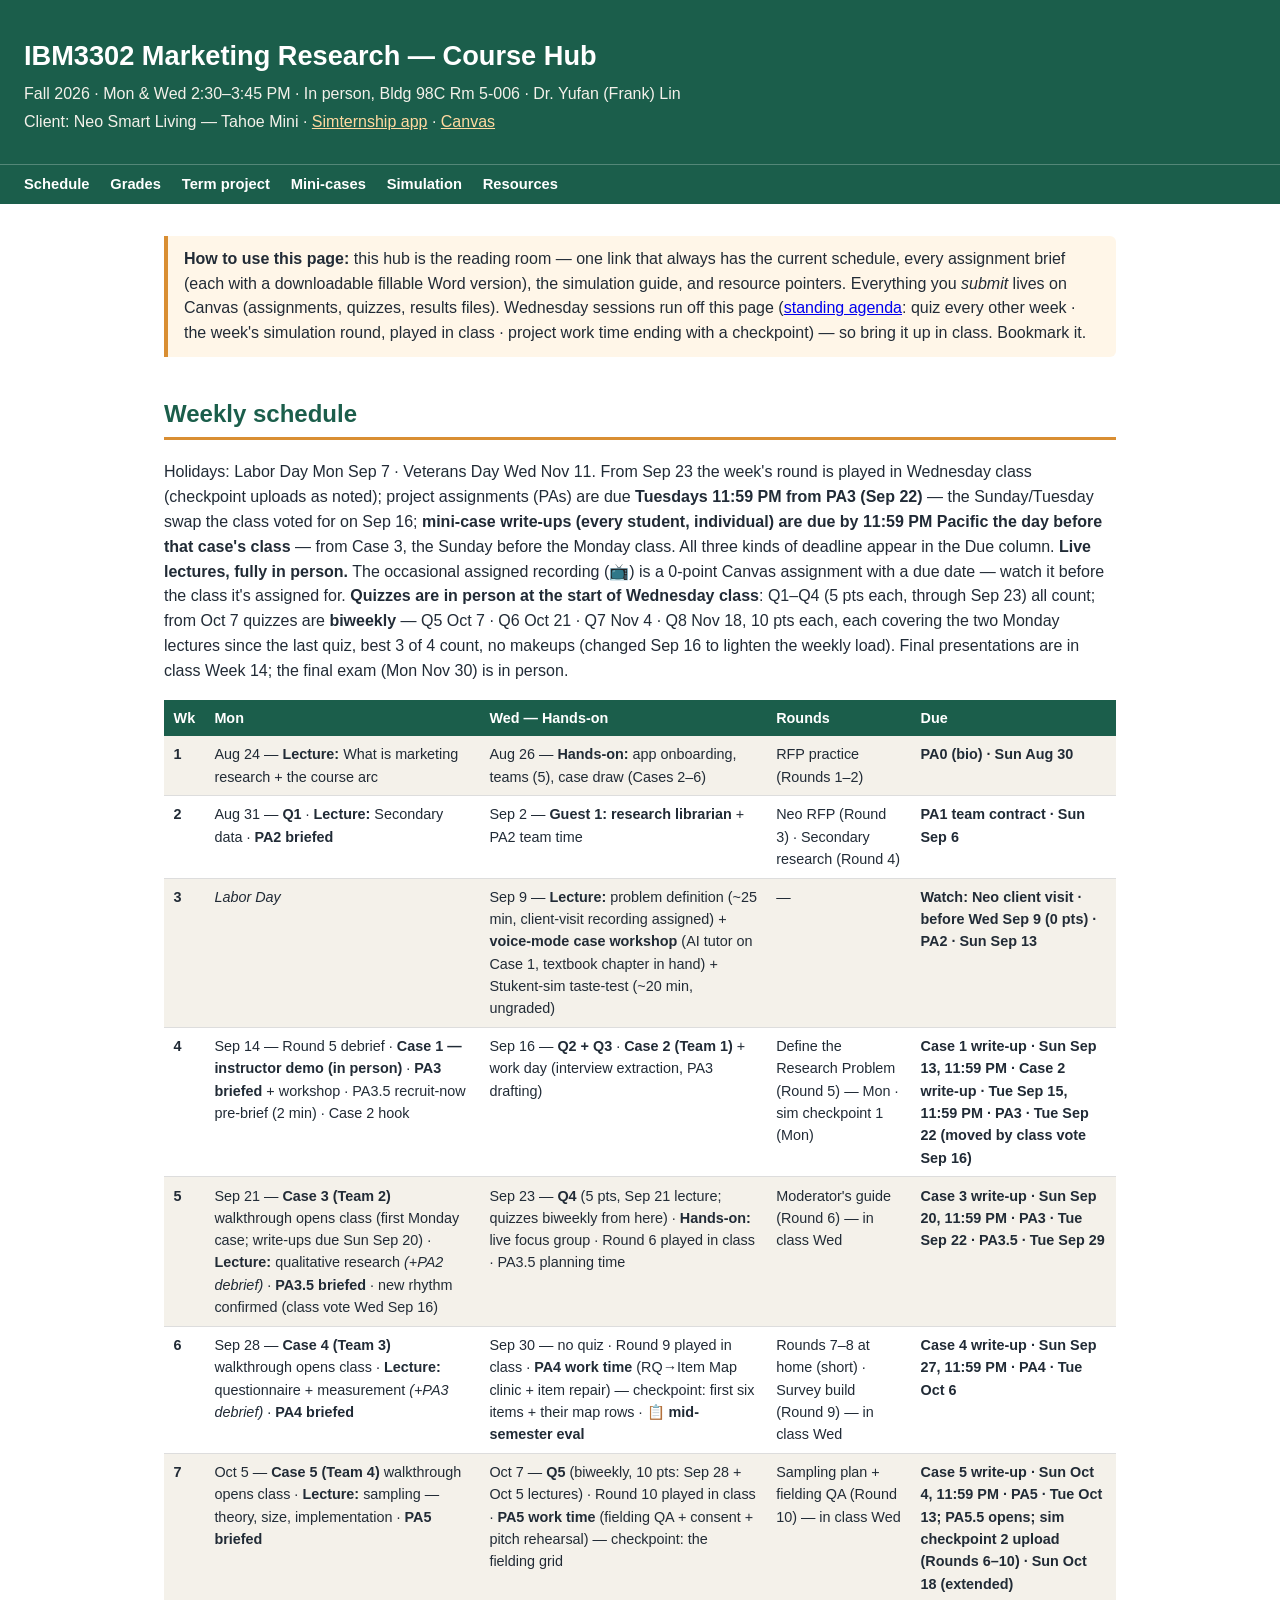
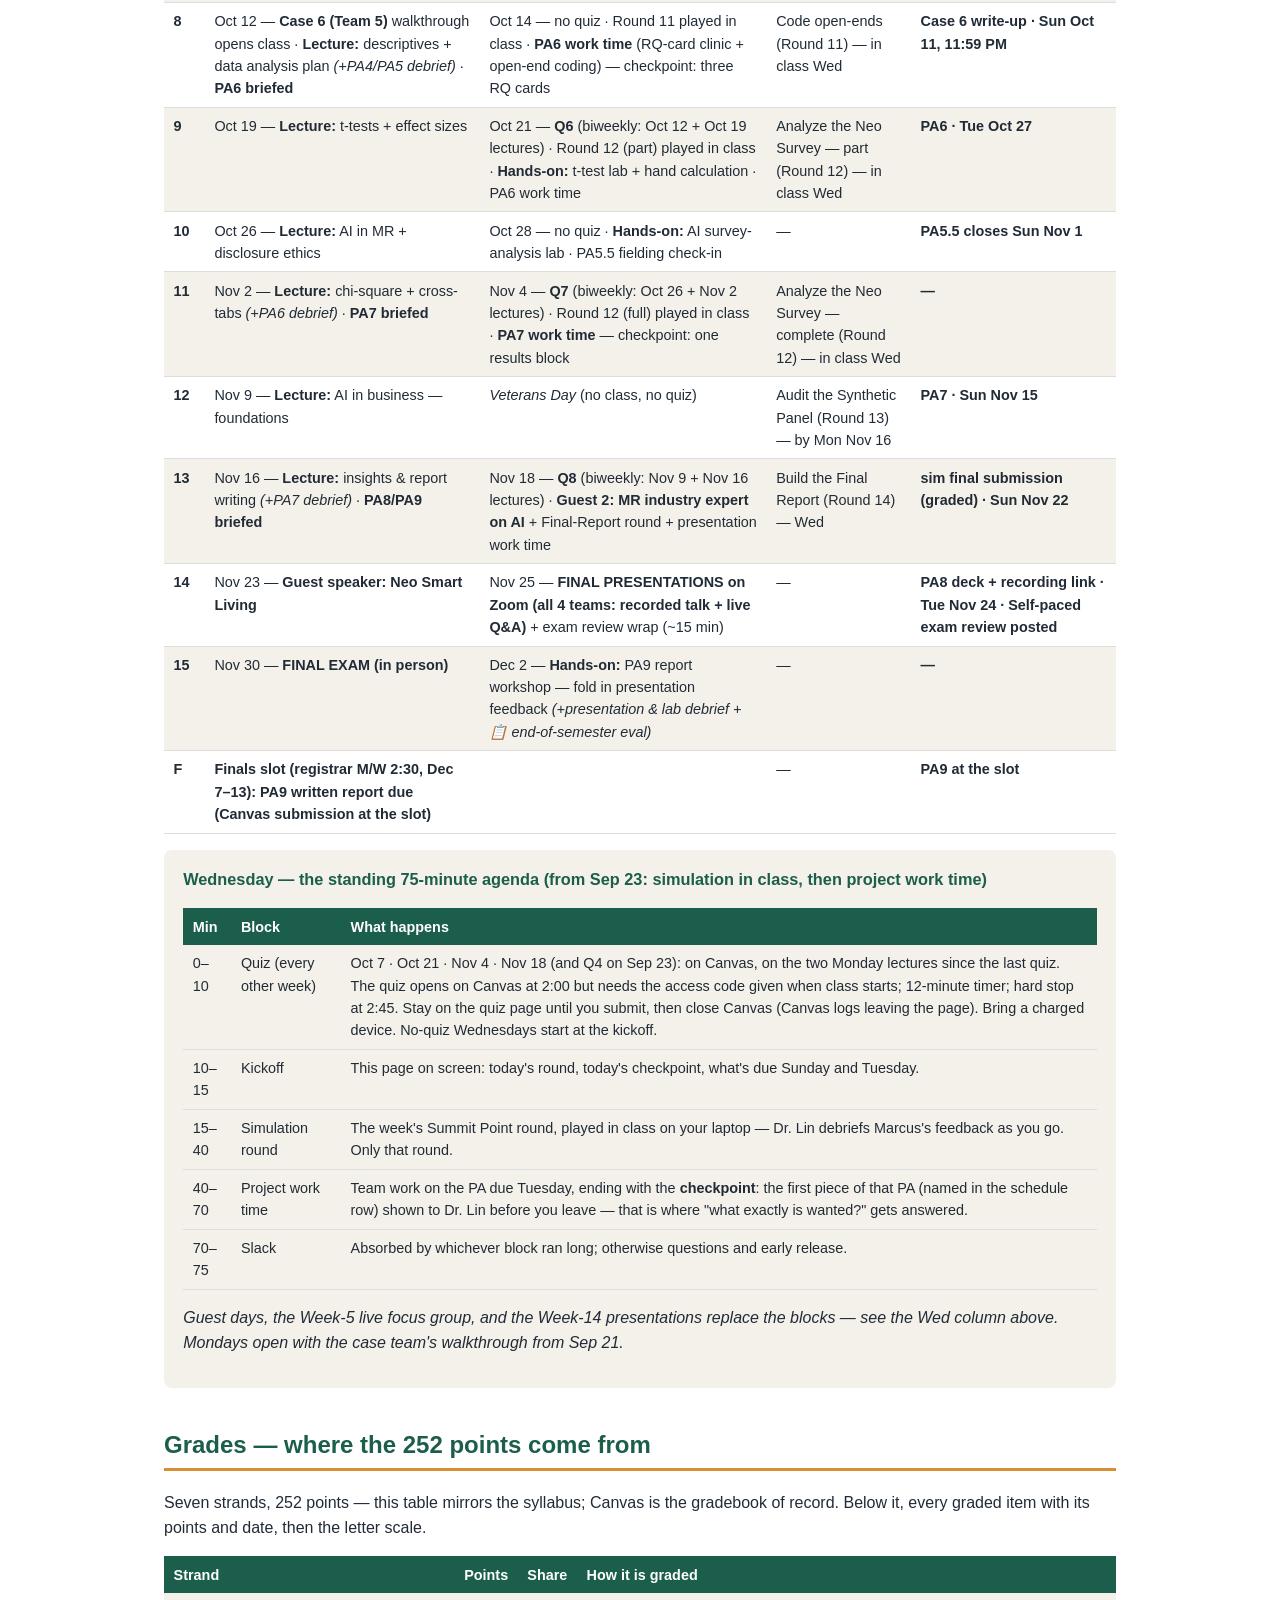
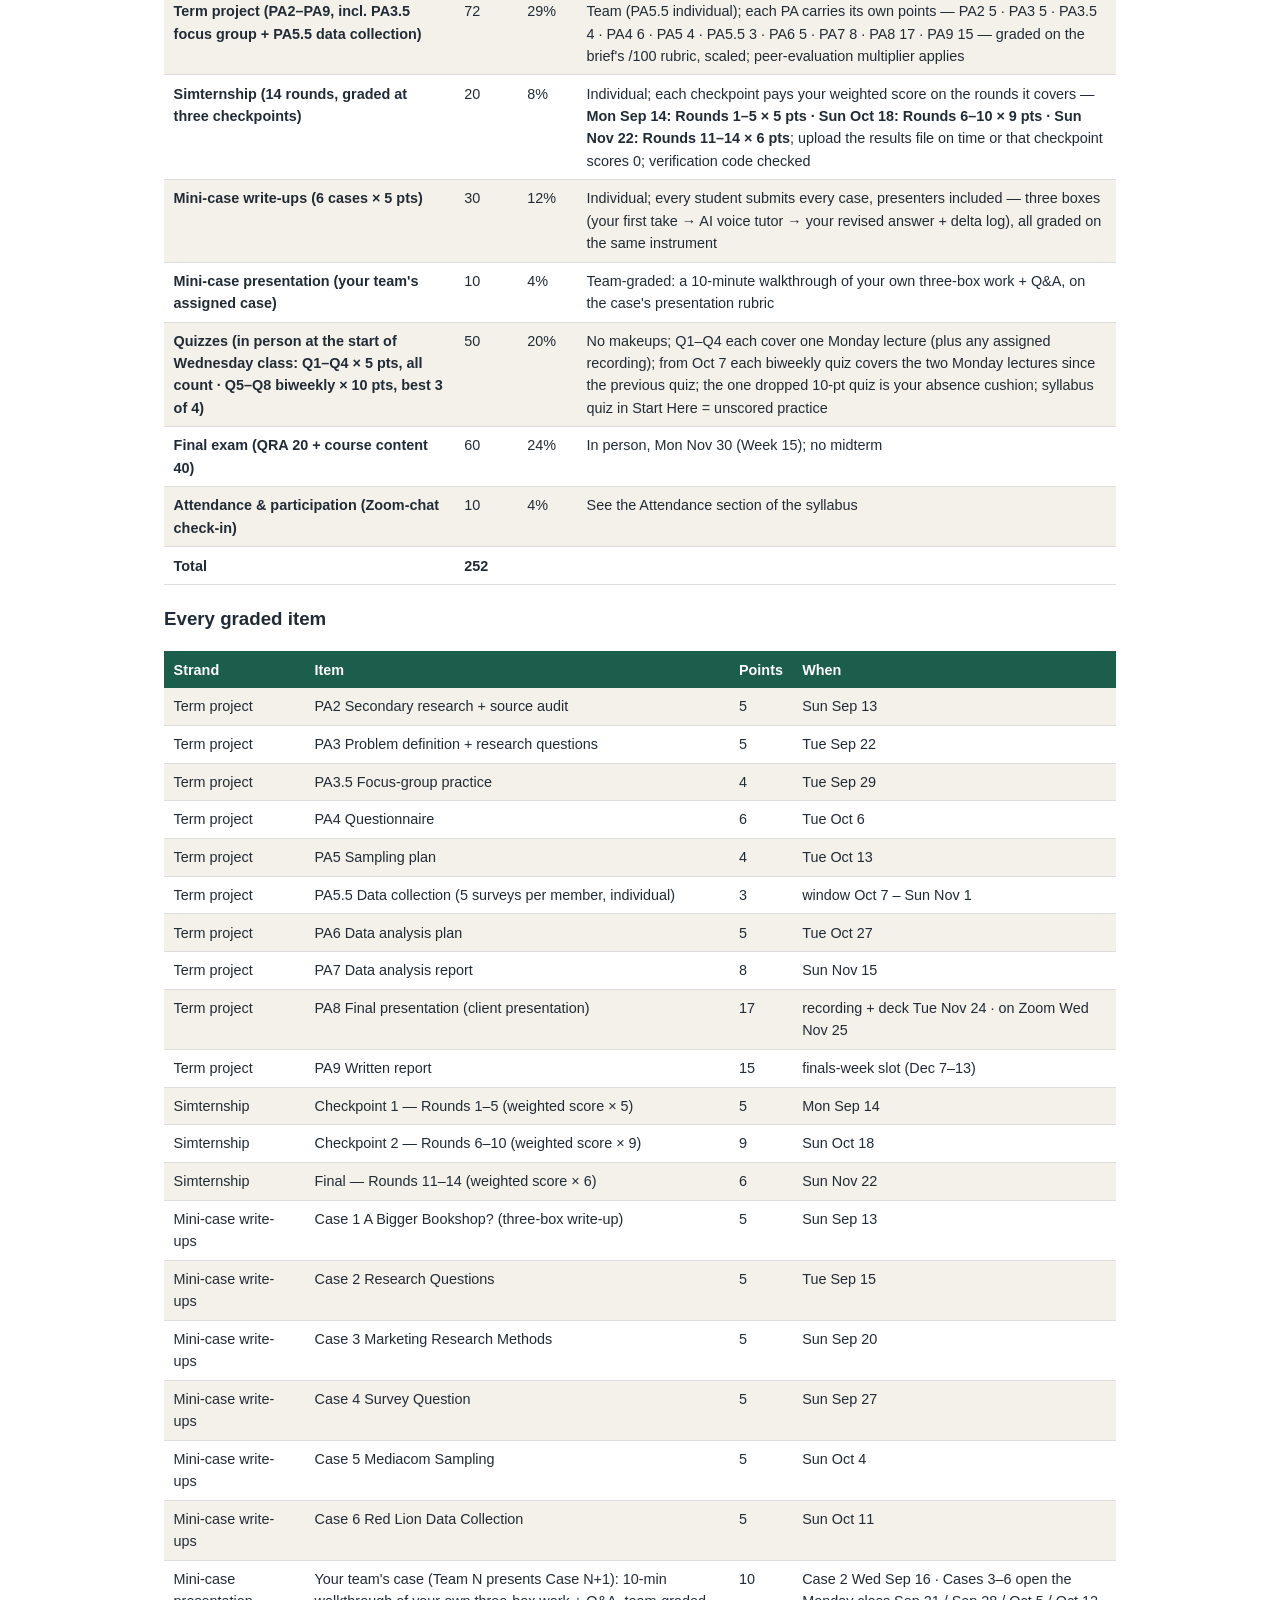
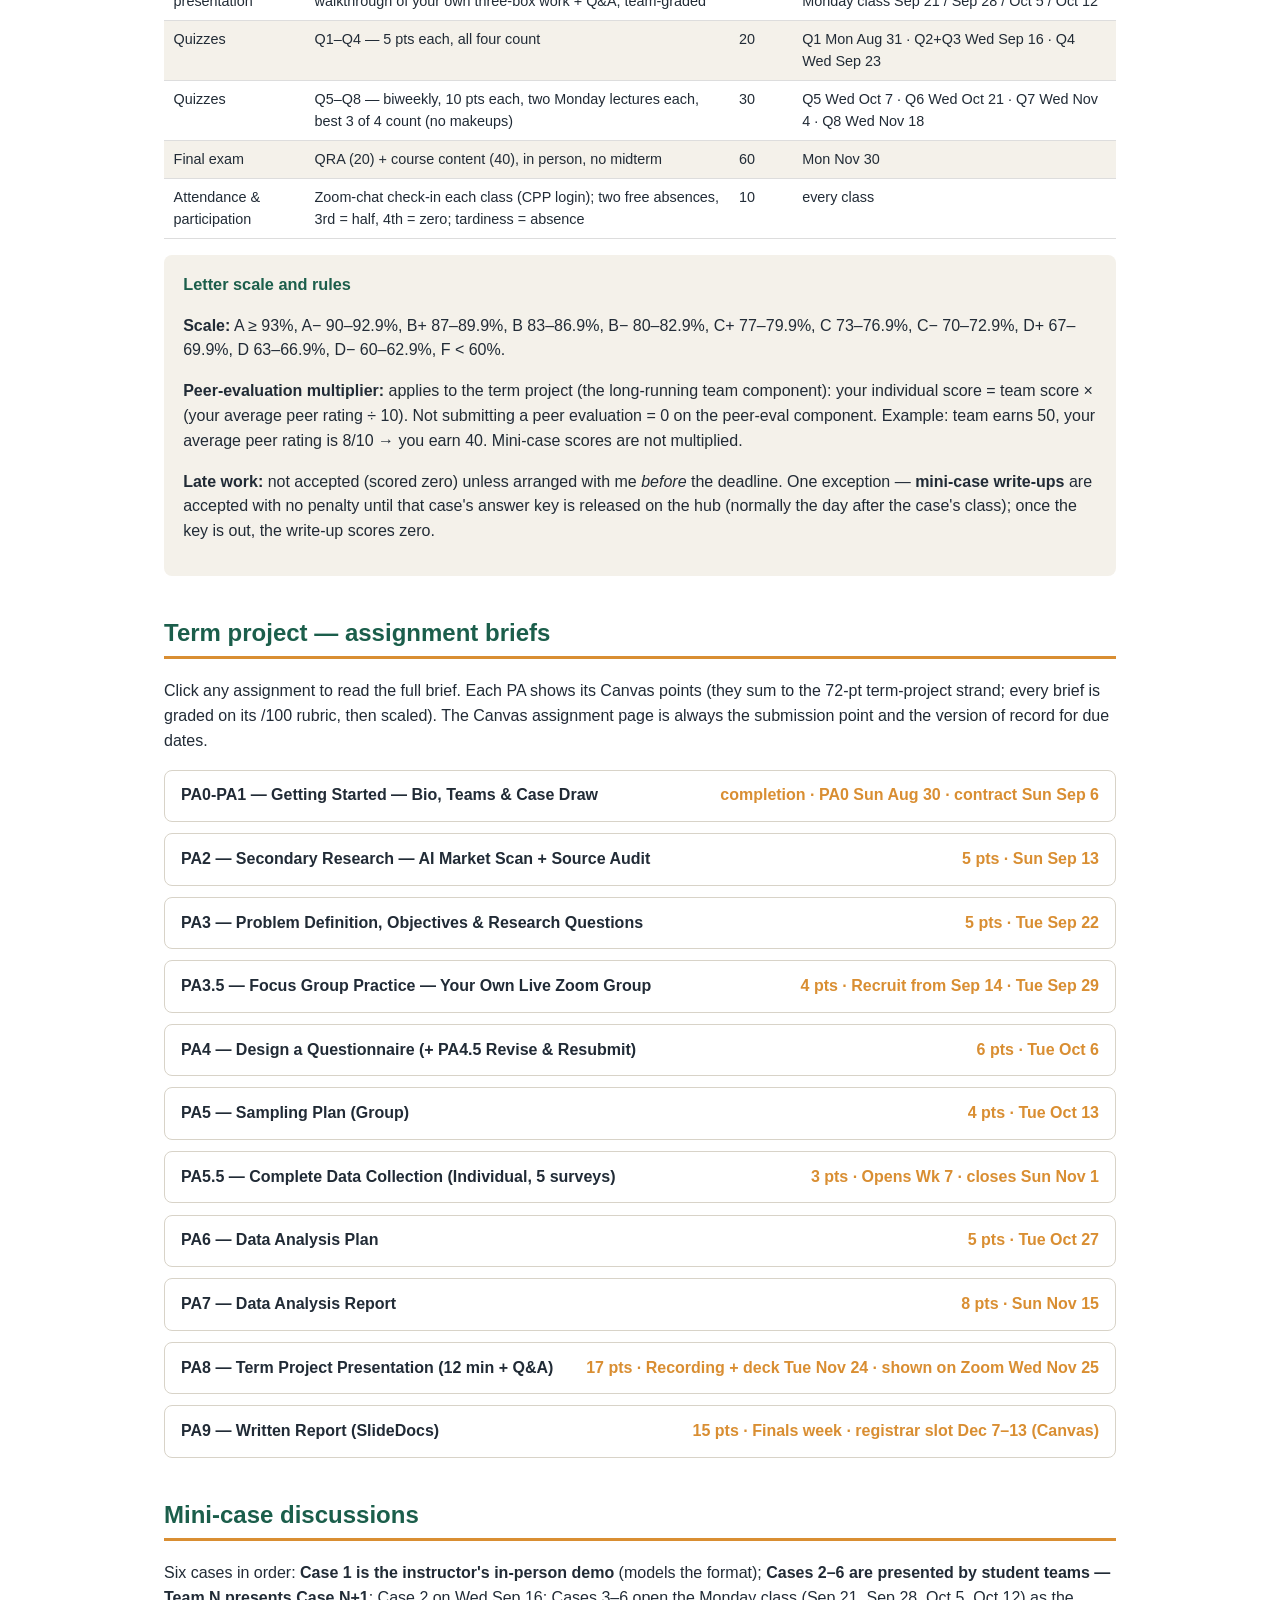
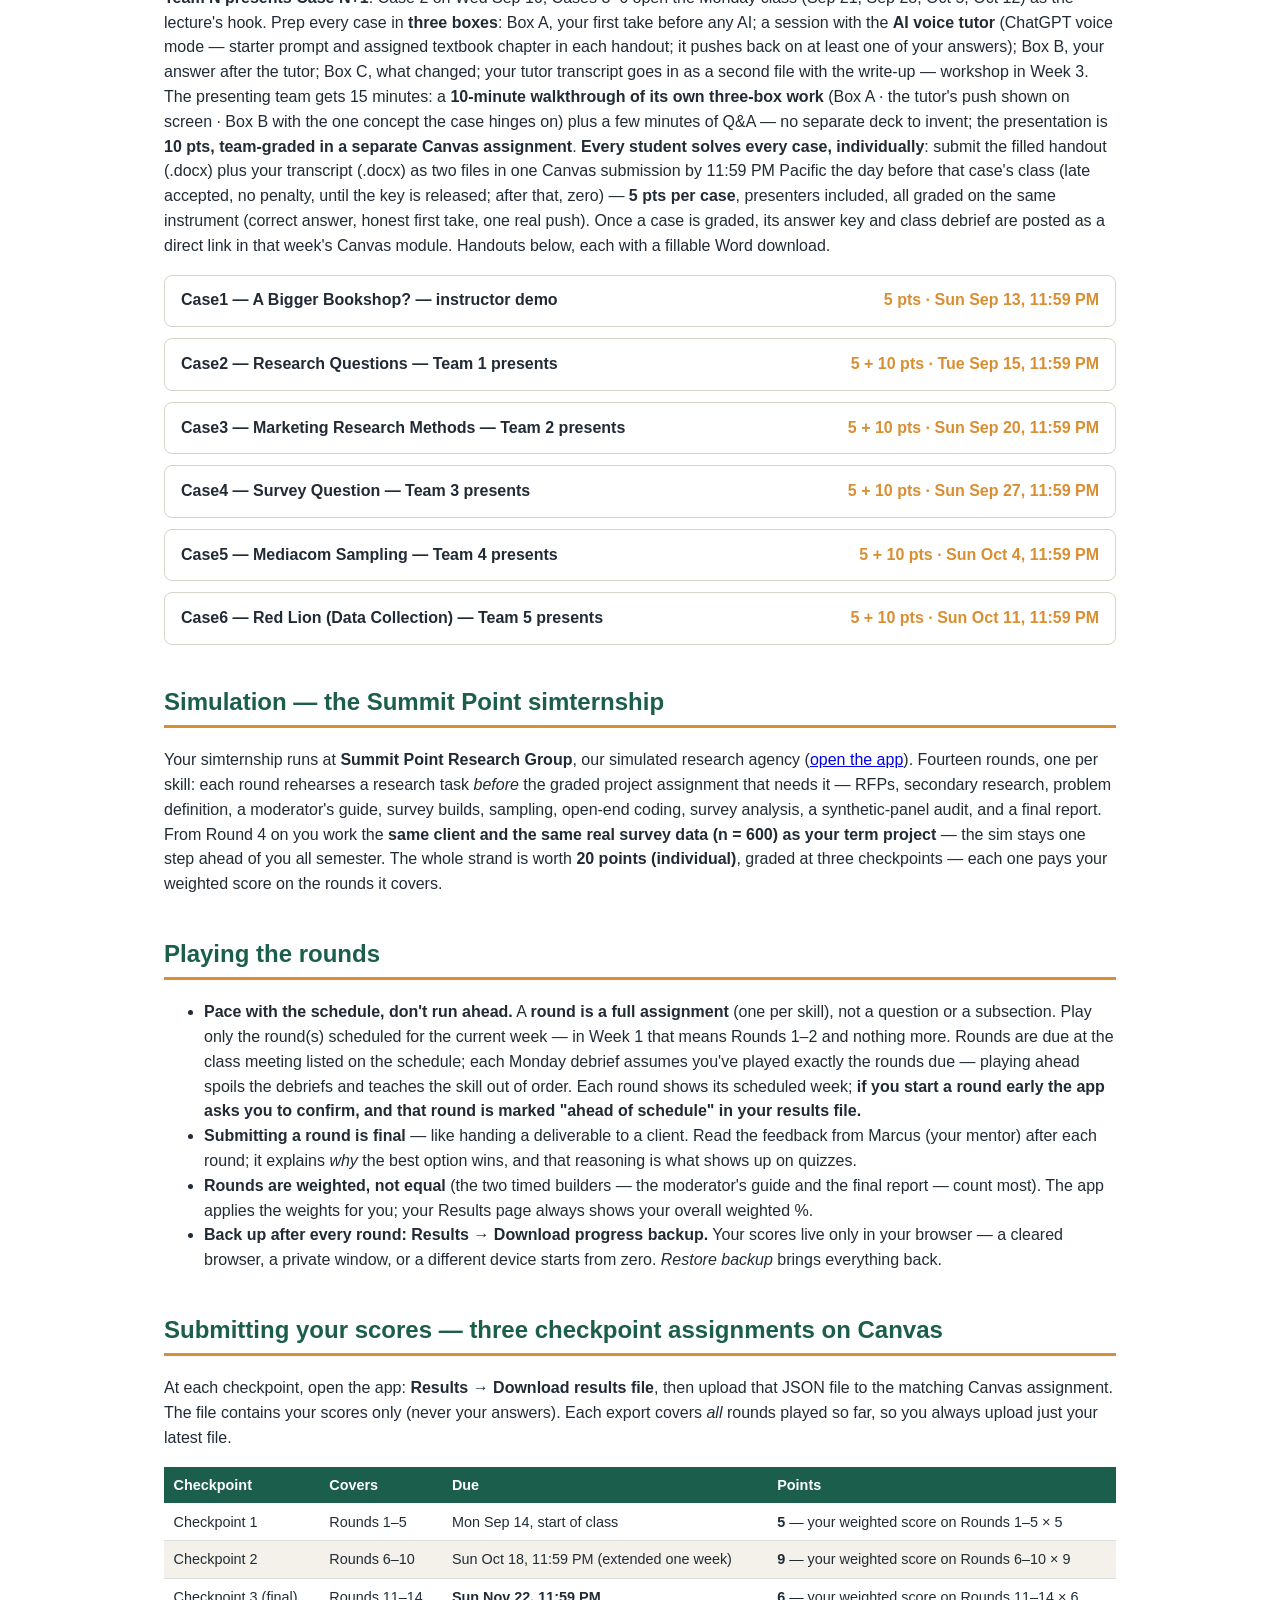
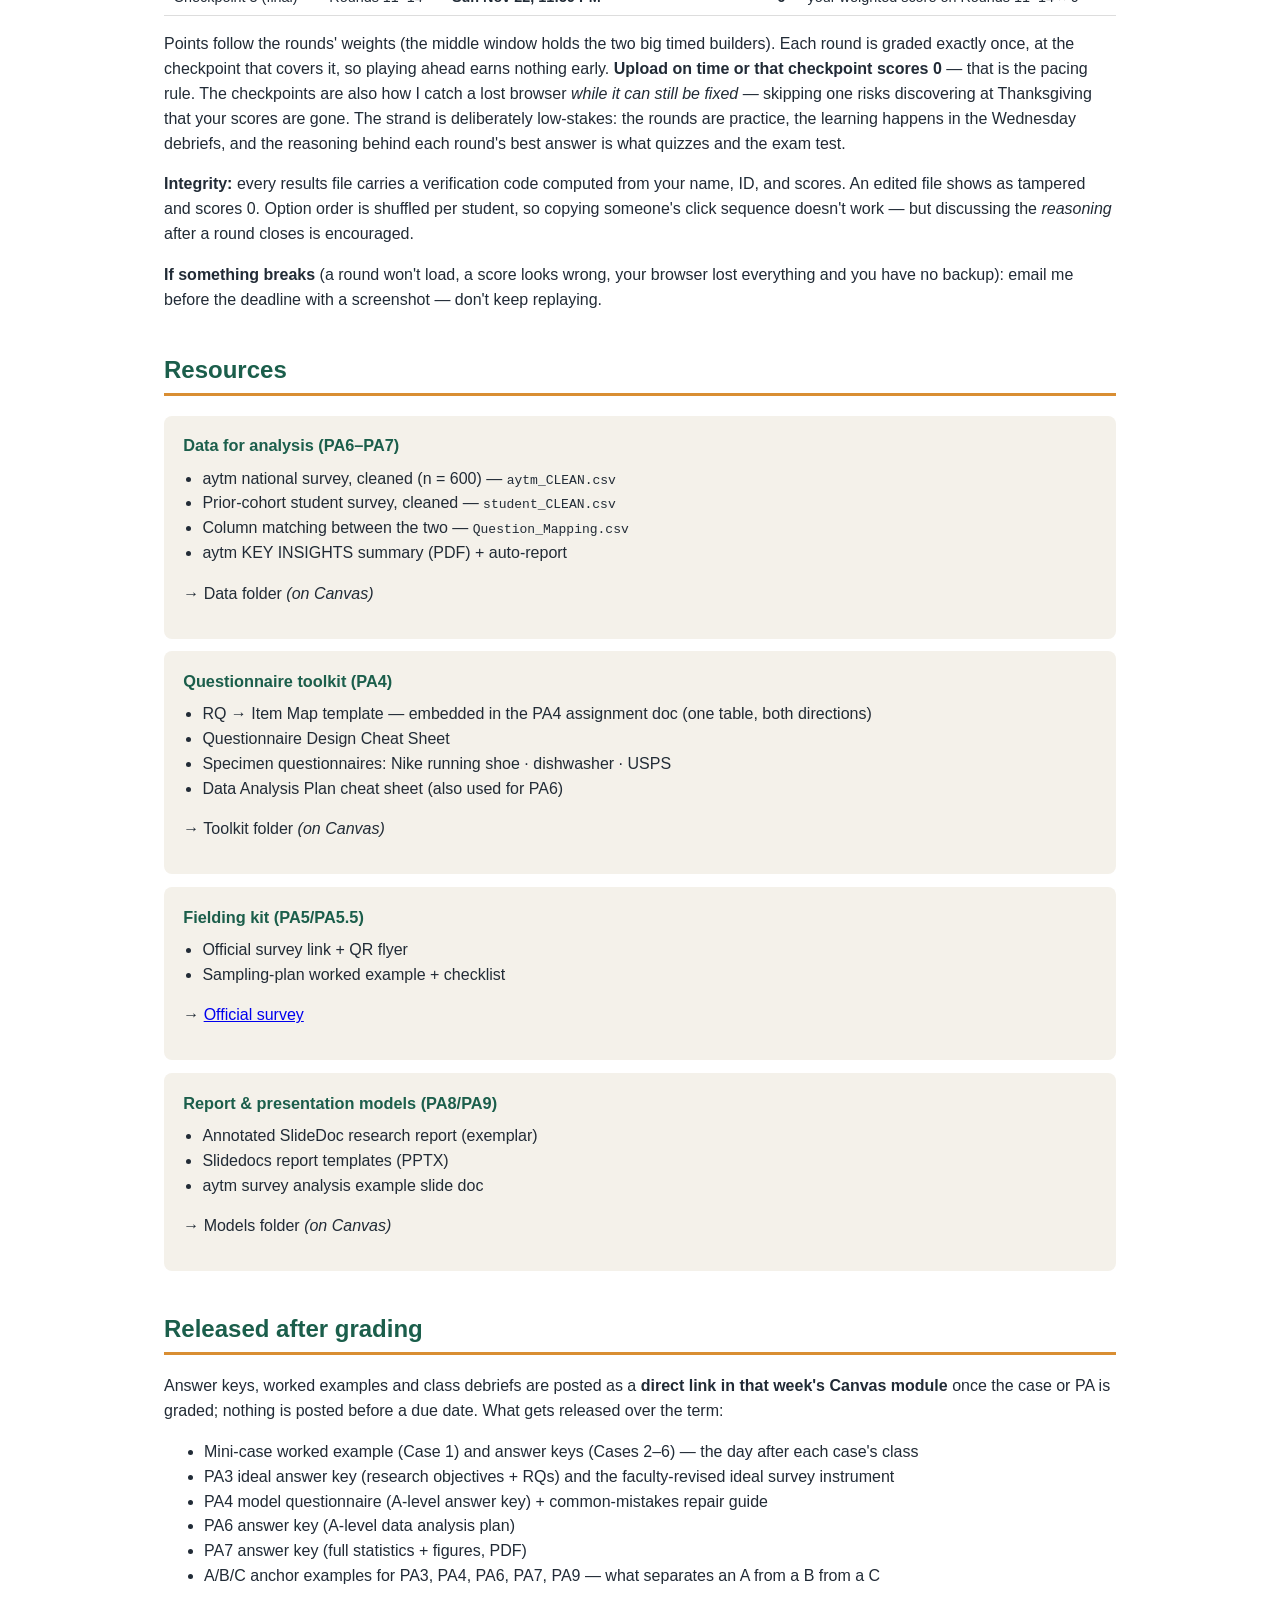
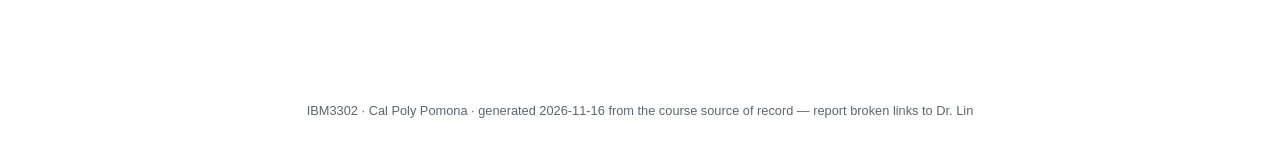
==== commit 37301cb4: "Hub: release the PA7 answer key; PA8 moves to Wed Nov 25 on Zoom (recorded talk + live Q&A) Co-Autho" ====
--- a/hub/index.html
+++ b/hub/index.html
@@ -46,7 +46,7 @@
 
 <h2 id="schedule">Weekly schedule</h2>
 <p>Holidays: Labor Day Mon Sep 7 · Veterans Day Wed Nov 11. From Sep 23 the week's round is played in Wednesday class (checkpoint uploads as noted); project assignments (PAs) are due <strong>Tuesdays 11:59 PM from PA3 (Sep 22)</strong> — the Sunday/Tuesday swap the class voted for on Sep 16; <strong>mini-case write-ups (every student, individual) are due by 11:59 PM Pacific the day before that case's class</strong> — from Case 3, the Sunday before the Monday class. All three kinds of deadline appear in the Due column. <strong>Live lectures, fully in person.</strong> The occasional assigned recording (📺) is a 0-point Canvas assignment with a due date — watch it before the class it's assigned for. <strong>Quizzes are in person at the start of Wednesday class</strong>: Q1–Q4 (5 pts each, through Sep 23) all count; from Oct 7 quizzes are <strong>biweekly</strong> — Q5 Oct 7 · Q6 Oct 21 · Q7 Nov 4 · Q8 Nov 18, 10 pts each, each covering the two Monday lectures since the last quiz, best 3 of 4 count, no makeups (changed Sep 16 to lighten the weekly load). Final presentations are in class Week 14; the final exam (Mon Nov 30) is in person.</p>
-<table><tr><th>Wk</th><th>Mon</th><th>Wed — Hands-on</th><th>Rounds</th><th>Due</th></tr><tr><td><strong>1</strong></td><td>Aug 24 — <strong>Lecture:</strong> What is marketing research + the course arc</td><td>Aug 26 — <strong>Hands-on:</strong> app onboarding, teams (5), case draw (Cases 2–6)</td><td>RFP practice (Rounds 1–2)</td><td><strong><strong>PA0 (bio) · Sun Aug 30</strong></strong></td></tr><tr><td><strong>2</strong></td><td>Aug 31 — <strong>Q1</strong> · <strong>Lecture:</strong> Secondary data · <strong>PA2 briefed</strong></td><td>Sep 2 — <strong>Guest 1: research librarian</strong> + PA2 team time</td><td>Neo RFP (Round 3) · Secondary research (Round 4)</td><td><strong><strong>PA1 team contract · Sun Sep 6</strong></strong></td></tr><tr><td><strong>3</strong></td><td><em>Labor Day</em></td><td>Sep 9 — <strong>Lecture:</strong> problem definition (~25 min, client-visit recording assigned) + <strong>voice-mode case workshop</strong> (AI tutor on Case 1, textbook chapter in hand) + Stukent-sim taste-test (~20 min, ungraded)</td><td>—</td><td><strong><strong>Watch: Neo client visit · before Wed Sep 9 (0 pts)</strong> · <strong>PA2 · Sun Sep 13</strong></strong></td></tr><tr><td><strong>4</strong></td><td>Sep 14 — Round 5 debrief · <strong>Case 1 — instructor demo (in person)</strong> · <strong>PA3 briefed</strong> + workshop · PA3.5 recruit-now pre-brief (2 min) · Case 2 hook</td><td>Sep 16 — <strong>Q2 + Q3</strong> · <strong>Case 2 (Team 1)</strong> + work day (interview extraction, PA3 drafting)</td><td>Define the Research Problem (Round 5) — Mon · sim checkpoint 1 (Mon)</td><td><strong><strong>Case 1 write-up · Sun Sep 13, 11:59 PM</strong> · <strong>Case 2 write-up · Tue Sep 15, 11:59 PM</strong> · <strong>PA3 · Tue Sep 22</strong> (moved by class vote Sep 16)</strong></td></tr><tr><td><strong>5</strong></td><td>Sep 21 — <strong>Case 3 (Team 2)</strong> walkthrough opens class (first Monday case; write-ups due Sun Sep 20) · <strong>Lecture:</strong> qualitative research <em>(+PA2 debrief)</em> · <strong>PA3.5 briefed</strong> · new rhythm confirmed (class vote Wed Sep 16)</td><td>Sep 23 — <strong>Q4</strong> (5 pts, Sep 21 lecture; quizzes biweekly from here) · <strong>Hands-on:</strong> live focus group · Round 6 played in class · PA3.5 planning time</td><td>Moderator&#x27;s guide (Round 6) — in class Wed</td><td><strong><strong>Case 3 write-up · Sun Sep 20, 11:59 PM</strong> · <strong>PA3 · Tue Sep 22</strong> · <strong>PA3.5 · Tue Sep 29</strong></strong></td></tr><tr><td><strong>6</strong></td><td>Sep 28 — <strong>Case 4 (Team 3)</strong> walkthrough opens class · <strong>Lecture:</strong> questionnaire + measurement <em>(+PA3 debrief)</em> · <strong>PA4 briefed</strong></td><td>Sep 30 — no quiz · Round 9 played in class · <strong>PA4 work time</strong> (RQ→Item Map clinic + item repair) — checkpoint: first six items + their map rows · <strong>📋 mid-semester eval</strong></td><td>Rounds 7–8 at home (short) · Survey build (Round 9) — in class Wed</td><td><strong><strong>Case 4 write-up · Sun Sep 27, 11:59 PM</strong> · <strong>PA4 · Tue Oct 6</strong></strong></td></tr><tr><td><strong>7</strong></td><td>Oct 5 — <strong>Case 5 (Team 4)</strong> walkthrough opens class · <strong>Lecture:</strong> sampling — theory, size, implementation · <strong>PA5 briefed</strong></td><td>Oct 7 — <strong>Q5</strong> (biweekly, 10 pts: Sep 28 + Oct 5 lectures) · Round 10 played in class · <strong>PA5 work time</strong> (fielding QA + consent + pitch rehearsal) — checkpoint: the fielding grid</td><td>Sampling plan + fielding QA (Round 10) — in class Wed</td><td><strong><strong>Case 5 write-up · Sun Oct 4, 11:59 PM</strong> · <strong>PA5 · Tue Oct 13</strong>; PA5.5 opens; sim checkpoint 2 upload (Rounds 6–10) · Sun Oct 18 (extended)</strong></td></tr><tr><td><strong>8</strong></td><td>Oct 12 — <strong>Case 6 (Team 5)</strong> walkthrough opens class · <strong>Lecture:</strong> descriptives + data analysis plan <em>(+PA4/PA5 debrief)</em> · <strong>PA6 briefed</strong></td><td>Oct 14 — no quiz · Round 11 played in class · <strong>PA6 work time</strong> (RQ-card clinic + open-end coding) — checkpoint: three RQ cards</td><td>Code open-ends (Round 11) — in class Wed</td><td><strong><strong>Case 6 write-up · Sun Oct 11, 11:59 PM</strong></strong></td></tr><tr><td><strong>9</strong></td><td>Oct 19 — <strong>Lecture:</strong> t-tests + effect sizes</td><td>Oct 21 — <strong>Q6</strong> (biweekly: Oct 12 + Oct 19 lectures) · Round 12 (part) played in class · <strong>Hands-on:</strong> t-test lab + hand calculation · PA6 work time</td><td>Analyze the Neo Survey — part (Round 12) — in class Wed</td><td><strong><strong>PA6 · Tue Oct 27</strong></strong></td></tr><tr><td><strong>10</strong></td><td>Oct 26 — <strong>Lecture:</strong> AI in MR + disclosure ethics</td><td>Oct 28 — no quiz · <strong>Hands-on:</strong> AI survey-analysis lab · PA5.5 fielding check-in</td><td>—</td><td><strong><strong>PA5.5 closes Sun Nov 1</strong></strong></td></tr><tr><td><strong>11</strong></td><td>Nov 2 — <strong>Lecture:</strong> chi-square + cross-tabs <em>(+PA6 debrief)</em> · <strong>PA7 briefed</strong></td><td>Nov 4 — <strong>Q7</strong> (biweekly: Oct 26 + Nov 2 lectures) · Round 12 (full) played in class · <strong>PA7 work time</strong> — checkpoint: one results block</td><td>Analyze the Neo Survey — complete (Round 12) — in class Wed</td><td><strong>—</strong></td></tr><tr><td><strong>12</strong></td><td>Nov 9 — <strong>Lecture:</strong> AI in business — foundations</td><td><em>Veterans Day</em> (no class, no quiz)</td><td>Audit the Synthetic Panel (Round 13) — by Mon Nov 16</td><td><strong><strong>PA7 · Sun Nov 15</strong></strong></td></tr><tr><td><strong>13</strong></td><td>Nov 16 — <strong>Lecture:</strong> insights &amp; report writing <em>(+PA7 debrief)</em> · <strong>PA8/PA9 briefed</strong></td><td>Nov 18 — <strong>Q8</strong> (biweekly: Nov 9 + Nov 16 lectures) · <strong>Guest 2: MR industry expert on AI</strong> + Final-Report round + presentation work time</td><td>Build the Final Report (Round 14) — Wed</td><td><strong>sim final submission (graded) · Sun Nov 22</strong></td></tr><tr><td><strong>14</strong></td><td>Nov 23 — <strong>FINAL PRESENTATIONS day 1 (3 teams, in person)</strong></td><td>Nov 25 — <strong>FINAL PRESENTATIONS day 2 (2 teams)</strong> + exam review wrap (~25 min)</td><td>—</td><td><strong>Self-paced exam review posted</strong></td></tr><tr><td><strong>15</strong></td><td>Nov 30 — <strong>FINAL EXAM (in person)</strong></td><td>Dec 2 — <strong>Hands-on:</strong> PA9 report workshop — fold in presentation feedback <em>(+presentation &amp; lab debrief + 📋 end-of-semester eval)</em></td><td>—</td><td><strong>—</strong></td></tr><tr><td><strong>F</strong></td><td><strong>Finals slot (registrar M/W 2:30, Dec 7–13): PA9 written report due (Canvas submission at the slot)</strong></td><td></td><td>—</td><td><strong><strong>PA9 at the slot</strong></strong></td></tr></table>
+<table><tr><th>Wk</th><th>Mon</th><th>Wed — Hands-on</th><th>Rounds</th><th>Due</th></tr><tr><td><strong>1</strong></td><td>Aug 24 — <strong>Lecture:</strong> What is marketing research + the course arc</td><td>Aug 26 — <strong>Hands-on:</strong> app onboarding, teams (5), case draw (Cases 2–6)</td><td>RFP practice (Rounds 1–2)</td><td><strong><strong>PA0 (bio) · Sun Aug 30</strong></strong></td></tr><tr><td><strong>2</strong></td><td>Aug 31 — <strong>Q1</strong> · <strong>Lecture:</strong> Secondary data · <strong>PA2 briefed</strong></td><td>Sep 2 — <strong>Guest 1: research librarian</strong> + PA2 team time</td><td>Neo RFP (Round 3) · Secondary research (Round 4)</td><td><strong><strong>PA1 team contract · Sun Sep 6</strong></strong></td></tr><tr><td><strong>3</strong></td><td><em>Labor Day</em></td><td>Sep 9 — <strong>Lecture:</strong> problem definition (~25 min, client-visit recording assigned) + <strong>voice-mode case workshop</strong> (AI tutor on Case 1, textbook chapter in hand) + Stukent-sim taste-test (~20 min, ungraded)</td><td>—</td><td><strong><strong>Watch: Neo client visit · before Wed Sep 9 (0 pts)</strong> · <strong>PA2 · Sun Sep 13</strong></strong></td></tr><tr><td><strong>4</strong></td><td>Sep 14 — Round 5 debrief · <strong>Case 1 — instructor demo (in person)</strong> · <strong>PA3 briefed</strong> + workshop · PA3.5 recruit-now pre-brief (2 min) · Case 2 hook</td><td>Sep 16 — <strong>Q2 + Q3</strong> · <strong>Case 2 (Team 1)</strong> + work day (interview extraction, PA3 drafting)</td><td>Define the Research Problem (Round 5) — Mon · sim checkpoint 1 (Mon)</td><td><strong><strong>Case 1 write-up · Sun Sep 13, 11:59 PM</strong> · <strong>Case 2 write-up · Tue Sep 15, 11:59 PM</strong> · <strong>PA3 · Tue Sep 22</strong> (moved by class vote Sep 16)</strong></td></tr><tr><td><strong>5</strong></td><td>Sep 21 — <strong>Case 3 (Team 2)</strong> walkthrough opens class (first Monday case; write-ups due Sun Sep 20) · <strong>Lecture:</strong> qualitative research <em>(+PA2 debrief)</em> · <strong>PA3.5 briefed</strong> · new rhythm confirmed (class vote Wed Sep 16)</td><td>Sep 23 — <strong>Q4</strong> (5 pts, Sep 21 lecture; quizzes biweekly from here) · <strong>Hands-on:</strong> live focus group · Round 6 played in class · PA3.5 planning time</td><td>Moderator&#x27;s guide (Round 6) — in class Wed</td><td><strong><strong>Case 3 write-up · Sun Sep 20, 11:59 PM</strong> · <strong>PA3 · Tue Sep 22</strong> · <strong>PA3.5 · Tue Sep 29</strong></strong></td></tr><tr><td><strong>6</strong></td><td>Sep 28 — <strong>Case 4 (Team 3)</strong> walkthrough opens class · <strong>Lecture:</strong> questionnaire + measurement <em>(+PA3 debrief)</em> · <strong>PA4 briefed</strong></td><td>Sep 30 — no quiz · Round 9 played in class · <strong>PA4 work time</strong> (RQ→Item Map clinic + item repair) — checkpoint: first six items + their map rows · <strong>📋 mid-semester eval</strong></td><td>Rounds 7–8 at home (short) · Survey build (Round 9) — in class Wed</td><td><strong><strong>Case 4 write-up · Sun Sep 27, 11:59 PM</strong> · <strong>PA4 · Tue Oct 6</strong></strong></td></tr><tr><td><strong>7</strong></td><td>Oct 5 — <strong>Case 5 (Team 4)</strong> walkthrough opens class · <strong>Lecture:</strong> sampling — theory, size, implementation · <strong>PA5 briefed</strong></td><td>Oct 7 — <strong>Q5</strong> (biweekly, 10 pts: Sep 28 + Oct 5 lectures) · Round 10 played in class · <strong>PA5 work time</strong> (fielding QA + consent + pitch rehearsal) — checkpoint: the fielding grid</td><td>Sampling plan + fielding QA (Round 10) — in class Wed</td><td><strong><strong>Case 5 write-up · Sun Oct 4, 11:59 PM</strong> · <strong>PA5 · Tue Oct 13</strong>; PA5.5 opens; sim checkpoint 2 upload (Rounds 6–10) · Sun Oct 18 (extended)</strong></td></tr><tr><td><strong>8</strong></td><td>Oct 12 — <strong>Case 6 (Team 5)</strong> walkthrough opens class · <strong>Lecture:</strong> descriptives + data analysis plan <em>(+PA4/PA5 debrief)</em> · <strong>PA6 briefed</strong></td><td>Oct 14 — no quiz · Round 11 played in class · <strong>PA6 work time</strong> (RQ-card clinic + open-end coding) — checkpoint: three RQ cards</td><td>Code open-ends (Round 11) — in class Wed</td><td><strong><strong>Case 6 write-up · Sun Oct 11, 11:59 PM</strong></strong></td></tr><tr><td><strong>9</strong></td><td>Oct 19 — <strong>Lecture:</strong> t-tests + effect sizes</td><td>Oct 21 — <strong>Q6</strong> (biweekly: Oct 12 + Oct 19 lectures) · Round 12 (part) played in class · <strong>Hands-on:</strong> t-test lab + hand calculation · PA6 work time</td><td>Analyze the Neo Survey — part (Round 12) — in class Wed</td><td><strong><strong>PA6 · Tue Oct 27</strong></strong></td></tr><tr><td><strong>10</strong></td><td>Oct 26 — <strong>Lecture:</strong> AI in MR + disclosure ethics</td><td>Oct 28 — no quiz · <strong>Hands-on:</strong> AI survey-analysis lab · PA5.5 fielding check-in</td><td>—</td><td><strong><strong>PA5.5 closes Sun Nov 1</strong></strong></td></tr><tr><td><strong>11</strong></td><td>Nov 2 — <strong>Lecture:</strong> chi-square + cross-tabs <em>(+PA6 debrief)</em> · <strong>PA7 briefed</strong></td><td>Nov 4 — <strong>Q7</strong> (biweekly: Oct 26 + Nov 2 lectures) · Round 12 (full) played in class · <strong>PA7 work time</strong> — checkpoint: one results block</td><td>Analyze the Neo Survey — complete (Round 12) — in class Wed</td><td><strong>—</strong></td></tr><tr><td><strong>12</strong></td><td>Nov 9 — <strong>Lecture:</strong> AI in business — foundations</td><td><em>Veterans Day</em> (no class, no quiz)</td><td>Audit the Synthetic Panel (Round 13) — by Mon Nov 16</td><td><strong><strong>PA7 · Sun Nov 15</strong></strong></td></tr><tr><td><strong>13</strong></td><td>Nov 16 — <strong>Lecture:</strong> insights &amp; report writing <em>(+PA7 debrief)</em> · <strong>PA8/PA9 briefed</strong></td><td>Nov 18 — <strong>Q8</strong> (biweekly: Nov 9 + Nov 16 lectures) · <strong>Guest 2: MR industry expert on AI</strong> + Final-Report round + presentation work time</td><td>Build the Final Report (Round 14) — Wed</td><td><strong>sim final submission (graded) · Sun Nov 22</strong></td></tr><tr><td><strong>14</strong></td><td>Nov 23 — <strong>Guest speaker: Neo Smart Living</strong></td><td>Nov 25 — <strong>FINAL PRESENTATIONS on Zoom (all 4 teams: recorded talk + live Q&amp;A)</strong> + exam review wrap (~15 min)</td><td>—</td><td><strong><strong>PA8 deck + recording link · Tue Nov 24</strong> · Self-paced exam review posted</strong></td></tr><tr><td><strong>15</strong></td><td>Nov 30 — <strong>FINAL EXAM (in person)</strong></td><td>Dec 2 — <strong>Hands-on:</strong> PA9 report workshop — fold in presentation feedback <em>(+presentation &amp; lab debrief + 📋 end-of-semester eval)</em></td><td>—</td><td><strong>—</strong></td></tr><tr><td><strong>F</strong></td><td><strong>Finals slot (registrar M/W 2:30, Dec 7–13): PA9 written report due (Canvas submission at the slot)</strong></td><td></td><td>—</td><td><strong><strong>PA9 at the slot</strong></strong></td></tr></table>
 
 <div class="card" id="wednesday"><h3>Wednesday — the standing 75-minute agenda (from Sep 23: simulation in class, then project work time)</h3>
 <table><tr><th>Min</th><th>Block</th><th>What happens</th></tr>
@@ -61,7 +61,7 @@
 <p>Seven strands, 252 points — this table mirrors the syllabus; Canvas is the gradebook of record. Below it, every graded item with its points and date, then the letter scale.</p>
 <table><tr><th>Strand</th><th>Points</th><th>Share</th><th>How it is graded</th></tr><tr><td><strong>Term project (PA2–PA9, incl. PA3.5 focus group + PA5.5 data collection)</strong></td><td>72</td><td>29%</td><td>Team (PA5.5 individual); each PA carries its own points — PA2 5 · PA3 5 · PA3.5 4 · PA4 6 · PA5 4 · PA5.5 3 · PA6 5 · PA7 8 · PA8 17 · PA9 15 — graded on the brief&#x27;s /100 rubric, scaled; peer-evaluation multiplier applies</td></tr><tr><td><strong>Simternship (14 rounds, graded at three checkpoints)</strong></td><td>20</td><td>8%</td><td>Individual; each checkpoint pays your weighted score on the rounds it covers — <strong>Mon Sep 14: Rounds 1–5 × 5 pts · Sun Oct 18: Rounds 6–10 × 9 pts · Sun Nov 22: Rounds 11–14 × 6 pts</strong>; upload the results file on time or that checkpoint scores 0; verification code checked</td></tr><tr><td><strong>Mini-case write-ups (6 cases × 5 pts)</strong></td><td>30</td><td>12%</td><td>Individual; every student submits every case, presenters included — three boxes (your first take → AI voice tutor → your revised answer + delta log), all graded on the same instrument</td></tr><tr><td><strong>Mini-case presentation (your team&#x27;s assigned case)</strong></td><td>10</td><td>4%</td><td>Team-graded: a 10-minute walkthrough of your own three-box work + Q&amp;A, on the case&#x27;s presentation rubric</td></tr><tr><td><strong>Quizzes (in person at the start of Wednesday class: Q1–Q4 × 5 pts, all count · Q5–Q8 biweekly × 10 pts, best 3 of 4)</strong></td><td>50</td><td>20%</td><td>No makeups; Q1–Q4 each cover one Monday lecture (plus any assigned recording); from Oct 7 each biweekly quiz covers the two Monday lectures since the previous quiz; the one dropped 10-pt quiz is your absence cushion; syllabus quiz in Start Here = unscored practice</td></tr><tr><td><strong>Final exam (QRA 20 + course content 40)</strong></td><td>60</td><td>24%</td><td>In person, Mon Nov 30 (Week 15); no midterm</td></tr><tr><td><strong>Attendance &amp; participation (Zoom-chat check-in)</strong></td><td>10</td><td>4%</td><td>See the Attendance section of the syllabus</td></tr><tr><td><strong><strong>Total</strong></strong></td><td><strong>252</strong></td><td></td><td></td></tr></table>
 <h3>Every graded item</h3>
-<table><tr><th>Strand</th><th>Item</th><th>Points</th><th>When</th></tr><tr><td>Term project</td><td>PA2 Secondary research + source audit</td><td>5</td><td>Sun Sep 13</td></tr><tr><td>Term project</td><td>PA3 Problem definition + research questions</td><td>5</td><td>Tue Sep 22</td></tr><tr><td>Term project</td><td>PA3.5 Focus-group practice</td><td>4</td><td>Tue Sep 29</td></tr><tr><td>Term project</td><td>PA4 Questionnaire</td><td>6</td><td>Tue Oct 6</td></tr><tr><td>Term project</td><td>PA5 Sampling plan</td><td>4</td><td>Tue Oct 13</td></tr><tr><td>Term project</td><td>PA5.5 Data collection (5 surveys per member, individual)</td><td>3</td><td>window Oct 7 – Sun Nov 1</td></tr><tr><td>Term project</td><td>PA6 Data analysis plan</td><td>5</td><td>Tue Oct 27</td></tr><tr><td>Term project</td><td>PA7 Data analysis report</td><td>8</td><td>Sun Nov 15</td></tr><tr><td>Term project</td><td>PA8 Final presentation (client presentation)</td><td>17</td><td>in class Mon Nov 23 / Wed Nov 25</td></tr><tr><td>Term project</td><td>PA9 Written report</td><td>15</td><td>finals-week slot (Dec 7–13)</td></tr><tr><td>Simternship</td><td>Checkpoint 1 — Rounds 1–5 (weighted score × 5)</td><td>5</td><td>Mon Sep 14</td></tr><tr><td>Simternship</td><td>Checkpoint 2 — Rounds 6–10 (weighted score × 9)</td><td>9</td><td>Sun Oct 18</td></tr><tr><td>Simternship</td><td>Final — Rounds 11–14 (weighted score × 6)</td><td>6</td><td>Sun Nov 22</td></tr><tr><td>Mini-case write-ups</td><td>Case 1 A Bigger Bookshop? (three-box write-up)</td><td>5</td><td>Sun Sep 13</td></tr><tr><td>Mini-case write-ups</td><td>Case 2 Research Questions</td><td>5</td><td>Tue Sep 15</td></tr><tr><td>Mini-case write-ups</td><td>Case 3 Marketing Research Methods</td><td>5</td><td>Sun Sep 20</td></tr><tr><td>Mini-case write-ups</td><td>Case 4 Survey Question</td><td>5</td><td>Sun Sep 27</td></tr><tr><td>Mini-case write-ups</td><td>Case 5 Mediacom Sampling</td><td>5</td><td>Sun Oct 4</td></tr><tr><td>Mini-case write-ups</td><td>Case 6 Red Lion Data Collection</td><td>5</td><td>Sun Oct 11</td></tr><tr><td>Mini-case presentation</td><td>Your team&#x27;s case (Team N presents Case N+1): 10-min walkthrough of your own three-box work + Q&amp;A, team-graded</td><td>10</td><td>Case 2 Wed Sep 16 · Cases 3–6 open the Monday class Sep 21 / Sep 28 / Oct 5 / Oct 12</td></tr><tr><td>Quizzes</td><td>Q1–Q4 — 5 pts each, all four count</td><td>20</td><td>Q1 Mon Aug 31 · Q2+Q3 Wed Sep 16 · Q4 Wed Sep 23</td></tr><tr><td>Quizzes</td><td>Q5–Q8 — biweekly, 10 pts each, two Monday lectures each, best 3 of 4 count (no makeups)</td><td>30</td><td>Q5 Wed Oct 7 · Q6 Wed Oct 21 · Q7 Wed Nov 4 · Q8 Wed Nov 18</td></tr><tr><td>Final exam</td><td>QRA (20) + course content (40), in person, no midterm</td><td>60</td><td>Mon Nov 30</td></tr><tr><td>Attendance &amp; participation</td><td>Zoom-chat check-in each class (CPP login); two free absences, 3rd = half, 4th = zero; tardiness = absence</td><td>10</td><td>every class</td></tr></table>
+<table><tr><th>Strand</th><th>Item</th><th>Points</th><th>When</th></tr><tr><td>Term project</td><td>PA2 Secondary research + source audit</td><td>5</td><td>Sun Sep 13</td></tr><tr><td>Term project</td><td>PA3 Problem definition + research questions</td><td>5</td><td>Tue Sep 22</td></tr><tr><td>Term project</td><td>PA3.5 Focus-group practice</td><td>4</td><td>Tue Sep 29</td></tr><tr><td>Term project</td><td>PA4 Questionnaire</td><td>6</td><td>Tue Oct 6</td></tr><tr><td>Term project</td><td>PA5 Sampling plan</td><td>4</td><td>Tue Oct 13</td></tr><tr><td>Term project</td><td>PA5.5 Data collection (5 surveys per member, individual)</td><td>3</td><td>window Oct 7 – Sun Nov 1</td></tr><tr><td>Term project</td><td>PA6 Data analysis plan</td><td>5</td><td>Tue Oct 27</td></tr><tr><td>Term project</td><td>PA7 Data analysis report</td><td>8</td><td>Sun Nov 15</td></tr><tr><td>Term project</td><td>PA8 Final presentation (client presentation)</td><td>17</td><td>recording + deck Tue Nov 24 · on Zoom Wed Nov 25</td></tr><tr><td>Term project</td><td>PA9 Written report</td><td>15</td><td>finals-week slot (Dec 7–13)</td></tr><tr><td>Simternship</td><td>Checkpoint 1 — Rounds 1–5 (weighted score × 5)</td><td>5</td><td>Mon Sep 14</td></tr><tr><td>Simternship</td><td>Checkpoint 2 — Rounds 6–10 (weighted score × 9)</td><td>9</td><td>Sun Oct 18</td></tr><tr><td>Simternship</td><td>Final — Rounds 11–14 (weighted score × 6)</td><td>6</td><td>Sun Nov 22</td></tr><tr><td>Mini-case write-ups</td><td>Case 1 A Bigger Bookshop? (three-box write-up)</td><td>5</td><td>Sun Sep 13</td></tr><tr><td>Mini-case write-ups</td><td>Case 2 Research Questions</td><td>5</td><td>Tue Sep 15</td></tr><tr><td>Mini-case write-ups</td><td>Case 3 Marketing Research Methods</td><td>5</td><td>Sun Sep 20</td></tr><tr><td>Mini-case write-ups</td><td>Case 4 Survey Question</td><td>5</td><td>Sun Sep 27</td></tr><tr><td>Mini-case write-ups</td><td>Case 5 Mediacom Sampling</td><td>5</td><td>Sun Oct 4</td></tr><tr><td>Mini-case write-ups</td><td>Case 6 Red Lion Data Collection</td><td>5</td><td>Sun Oct 11</td></tr><tr><td>Mini-case presentation</td><td>Your team&#x27;s case (Team N presents Case N+1): 10-min walkthrough of your own three-box work + Q&amp;A, team-graded</td><td>10</td><td>Case 2 Wed Sep 16 · Cases 3–6 open the Monday class Sep 21 / Sep 28 / Oct 5 / Oct 12</td></tr><tr><td>Quizzes</td><td>Q1–Q4 — 5 pts each, all four count</td><td>20</td><td>Q1 Mon Aug 31 · Q2+Q3 Wed Sep 16 · Q4 Wed Sep 23</td></tr><tr><td>Quizzes</td><td>Q5–Q8 — biweekly, 10 pts each, two Monday lectures each, best 3 of 4 count (no makeups)</td><td>30</td><td>Q5 Wed Oct 7 · Q6 Wed Oct 21 · Q7 Wed Nov 4 · Q8 Wed Nov 18</td></tr><tr><td>Final exam</td><td>QRA (20) + course content (40), in person, no midterm</td><td>60</td><td>Mon Nov 30</td></tr><tr><td>Attendance &amp; participation</td><td>Zoom-chat check-in each class (CPP login); two free absences, 3rd = half, 4th = zero; tardiness = absence</td><td>10</td><td>every class</td></tr></table>
 <div class="card"><h3>Letter scale and rules</h3>
 <p><strong>Scale:</strong> A ≥ 93%, A− 90–92.9%, B+ 87–89.9%, B 83–86.9%, B− 80–82.9%, C+ 77–79.9%, C 73–76.9%, C− 70–72.9%, D+ 67–69.9%, D 63–66.9%, D− 60–62.9%, F &lt; 60%.</p>
 <p><strong>Peer-evaluation multiplier:</strong> applies to the term project (the long-running team component): your individual score = team score × (your average peer rating ÷ 10). Not submitting a peer evaluation = 0 on the peer-eval component. Example: team earns 50, your average peer rating is 8/10 → you earn 40. Mini-case scores are not multiplied.</p>
@@ -1922,7 +1922,7 @@
 </table>
 <p>Where you can, pick comparison metrics that overlap each person's own RQs. Adjust for difficulty: equal counts are not equal effort. A checker verifies the sample filter, the variables and groups, at least one key calculation and the interpretation, not just the grammar.</p>
 <p><strong>Shared practice on the hand calculations.</strong> Every member attempts the same t-test and chi-square intermediate steps from one shared set of verified group summaries and observed counts, so no one repeats all the data preparation. Compare answers, resolve discrepancies, and put one final worked version of each test in the report.</p>
-<p><strong>Finish together:</strong> review the five convergence decisions, the client implications and the AI reflection, then fill in the contribution table with what actually happened. Example entry: "RQs 1–3: A ran the analyses and drafted the interpretations; C checked the sample filter, key calculations and chart labels; A and C resolved the discrepancies." Use names, not letters. For the hand calculations, list who attempted them, who checked them and who assembled the final version. Several people may share a row; do not invent percentage shares or claim equal participation by default. The table records contributions; it is not scored separately.</p></div></details><details id="pa8"><summary><span>PA8 — Term Project Presentation (12 min + Q&A)</span><span class="due">17 pts · In class Week 14 · Mon Nov 23 / Wed Nov 25</span></summary><div class="pa-body"><p><strong>⬇ <a href="files/PA8.docx" download>Download the fillable Word version</a></strong> — the templates in the appendix are meant to be filled out in this doc.</p><p>📄 <strong><a href="files/PA8_Presentation_Walkthrough.pptx" download>PA8 model deck + coaching (PowerPoint)</a></strong> — each section of the talk on a practice story; delete the gold coach notes if you copy a layout.</p><p>📄 <strong><a href="files/PA8_Presentation_Walkthrough_Video.mp4" download>PA8 walkthrough video (mp4, 9 minutes, AI-generated voice)</a></strong> — watch it before you outline your talk.</p><h1>PA8 — Term Project Presentation</h1>
+<p><strong>Finish together:</strong> review the five convergence decisions, the client implications and the AI reflection, then fill in the contribution table with what actually happened. Example entry: "RQs 1–3: A ran the analyses and drafted the interpretations; C checked the sample filter, key calculations and chart labels; A and C resolved the discrepancies." Use names, not letters. For the hand calculations, list who attempted them, who checked them and who assembled the final version. Several people may share a row; do not invent percentage shares or claim equal participation by default. The table records contributions; it is not scored separately.</p></div></details><details id="pa8"><summary><span>PA8 — Term Project Presentation (12 min + Q&A)</span><span class="due">17 pts · Recording + deck Tue Nov 24 · shown on Zoom Wed Nov 25</span></summary><div class="pa-body"><p><iframe width="560" height="315" src="https://www.youtube-nocookie.com/embed/4RB59lOEikw" title="PA8 walkthrough: a model presentation" frameborder="0" allow="encrypted-media; picture-in-picture" allowfullscreen></iframe></p><p>▶ <a class="inline_disabled" href="https://youtu.be/4RB59lOEikw">PA8 walkthrough: a model presentation on YouTube</a> (chapters in the description).</p><p><strong>⬇ <a href="files/PA8.docx" download>Download the fillable Word version</a></strong> — the templates in the appendix are meant to be filled out in this doc.</p><p>📄 <strong><a href="files/PA8_Presentation_Walkthrough.pptx" download>PA8 model deck + coaching (PowerPoint)</a></strong> — each section of the talk on a practice story; delete the gold coach notes if you copy a layout.</p><h1>PA8 — Term Project Presentation</h1>
 <table>
 <thead>
 <tr>
@@ -1937,7 +1937,7 @@
 </tr>
 <tr>
 <td>Due</td>
-<td>Presented live in class Week 14 — Mon Nov 23 (3 teams) or Wed Nov 25 (2 teams), order assigned in class the week before; deck on Canvas one day before your day</td>
+<td>Recorded talk and deck on Canvas by <strong>Tue Nov 24, 11:59 PM</strong>. All four teams' recordings are shown on Zoom in class on <strong>Wed Nov 25</strong>, each followed by the team's live Q&amp;A</td>
 </tr>
 <tr>
 <td>Work</td>
@@ -1945,14 +1945,14 @@
 </tr>
 <tr>
 <td>Submit</td>
-<td>Canvas — one file: your slide deck (PowerPoint or Google Slides, any slide format), one day before your presentation day. There is no template or written report to upload</td>
-</tr>
-</tbody>
-</table>
-<p><strong>Where this fits:</strong> Lecture — Session 5.4 <em>Insights &amp; Report Writing</em> (week 13) → Practice — Summit Point <strong>Round 14</strong> (the final report and the presentation outline) → Then your own presentation, live in front of the class in Week 14.</p>
+<td>Canvas — one file: your slide deck (PowerPoint or Google Slides, any slide format), with the unlisted YouTube link to your recorded talk on the title slide. Paste the same link in the Canvas submission comment. There is no template or written report to upload</td>
+</tr>
+</tbody>
+</table>
+<p><strong>Where this fits:</strong> Lecture — Session 5.4 <em>Insights &amp; Report Writing</em> (week 13) → Practice — Summit Point <strong>Round 14</strong> (the final report and the presentation outline) → Then your own presentation, recorded for the client and shown on Zoom in Week 14.</p>
 <p><strong>Start with the walkthrough:</strong> the PA8 model deck (PA8_Presentation_Walkthrough.pptx) and its video on Canvas show each section of the talk on four practice findings. The practice findings do not count toward yours.</p>
 <h2>The gist</h2>
-<p>A <strong>12-minute live team presentation plus 3 minutes of Q&amp;A</strong>, given to Neo Smart Living as the client. It follows the order of a research report and answers four questions: <strong>what Neo has to decide</strong> and your answer, <strong>how you studied it</strong> (who answered, how many, how they were recruited), <strong>what you found</strong> (two or three findings), and <strong>what Neo should do</strong>. The talk is built from your PA7 results, and the slides become pages of your PA9 report. Findings appear as charts, not tables. Every recommendation traces to a number you showed.</p>
+<p>A <strong>12-minute recorded team presentation plus 3 minutes of live Q&amp;A on Zoom</strong>, given to Neo Smart Living as the client. Your team records the talk and uploads it to YouTube as unlisted. On Wed Nov 25 the class watches each recording on Zoom, then your team answers questions live. Guests from Neo Smart Living may join that session. It follows the order of a research report and answers four questions: <strong>what Neo has to decide</strong> and your answer, <strong>how you studied it</strong> (who answered, how many, how they were recruited), <strong>what you found</strong> (two or three findings), and <strong>what Neo should do</strong>. The talk is built from your PA7 results, and the slides become pages of your PA9 report. Findings appear as charts, not tables. Every recommendation traces to a number you showed.</p>
 <h2>Steps</h2>
 <ol>
 <li><strong>Outline the four sections</strong> (Decision, Method, Findings, Recommendations) before opening slideware. The talk outline in Appendix A helps. You do not submit it.</li>
@@ -1960,12 +1960,13 @@
 <li><strong>Findings.</strong> Present two or three findings: one chart each, percents not counts, the takeaway in the slide title. Name each measure in words ("purchase interest at $23,000"), not by its question number.</li>
 <li><strong>Compare the two sources on one slide,</strong> and add a short limitations note on what the data cannot claim. One slide or a few lines is enough.</li>
 <li><strong>Recommendations.</strong> Name a segment, a concept, a price stance and a channel, each traced to a number you showed.</li>
-<li><strong>Rehearse twice with a timer.</strong> Every member presents, and everyone can go one level deeper than the slides in the Q&amp;A.</li>
+<li><strong>Rehearse with a timer, then record.</strong> Record it in Zoom and upload it to YouTube (Appendix B). Every member presents, and everyone can go one level deeper than the slides in the live Q&amp;A.</li>
 </ol>
 <p>Keep the deck to <strong>10 slides or fewer, plus one backup slide</strong> for the Q&amp;A. The backup slide lists the survey item, the test and the n behind each chart, and one line naming any AI tools you used and for what.</p>
 <h2>What to submit</h2>
 <ul>
-<li>[ ] Slide deck on Canvas, one day before your presentation day (10 slides or fewer, plus the backup slide)</li>
+<li>[ ] Slide deck on Canvas by Tue Nov 24, 11:59 PM (10 slides or fewer, plus the backup slide)</li>
+<li>[ ] The unlisted YouTube link, on the title slide and in the Canvas submission comment</li>
 <li>[ ] Optional: the reflection slide for the bonus (below), as the last slide of the deck</li>
 </ul>
 <h2>How you'll be graded</h2>
@@ -1986,7 +1987,7 @@
 <tr>
 <td>2. Slides and delivery</td>
 <td>35%</td>
-<td>10 legible slides or fewer with sorted, labeled percent charts · 11–13 minutes, every member presents, rehearsed · direct Q&amp;A answers one level deeper than the slides</td>
+<td>10 legible slides or fewer with sorted, labeled percent charts · a recording of 11–13 minutes with clear audio, every member presents, rehearsed · direct live Q&amp;A answers one level deeper than the slides</td>
 </tr>
 </tbody>
 </table>
@@ -2042,7 +2043,16 @@
 </tr>
 </tbody>
 </table>
-<p>Use one row per section. The budgets add up to 12 minutes. "What's said" = the takeaway sentence spoken aloud, not the slide title. "Evidence cited" = the specific chart or number (e.g., "purchase funnel: 44.7% → 23.3% → 13.0%"). The limitations note takes about 30 seconds. Round 14 uses the labels Teach, Show, Warn and Advise for the same content: Teach covers the decision and the method, Show the findings, Warn the limitations, and Advise the recommendations. When a talk runs long, shorten every section and keep all four.</p></div></details><details id="pa9"><summary><span>PA9 — Written Report (SlideDocs)</span><span class="due">15 pts · Finals week · registrar slot Dec 7–13 (Canvas)</span></summary><div class="pa-body"><div class="note"><p><strong>Two downloads.</strong></p><p>① <strong>⬇ <a href="files/PA9_Assignment_Template.docx" download>Submission template (PA9_Assignment_Template.docx)</a></strong> — type your answers here and upload this file.</p><p>② ⬇ <a href="files/PA9.docx" download>Instructions (Word)</a> — the same brief as below, for reading or printing; nothing in it is filled in or submitted.</p></div><p>📄 <strong><a href="files/PA9_SlideDocs_Walkthrough.docx" download>PA9 model SlideDocs pages (Word)</a></strong> — one model page per section on a practice story, plus two ChatGPT checks.</p><p>📄 <strong><a href="files/PA9_SlideDocs_Walkthrough_Video.mp4" download>PA9 walkthrough video (mp4, 8 minutes, AI-generated voice)</a></strong> — open the Word walkthrough next to it.</p><h1>PA9 — Final Written Report</h1>
+<p>Use one row per section. The budgets add up to 12 minutes. "What's said" = the takeaway sentence spoken aloud, not the slide title. "Evidence cited" = the specific chart or number (e.g., "purchase funnel: 44.7% → 23.3% → 13.0%"). The limitations note takes about 30 seconds. Round 14 uses the labels Teach, Show, Warn and Advise for the same content: Teach covers the decision and the method, Show the findings, Warn the limitations, and Advise the recommendations. When a talk runs long, shorten every section and keep all four.</p>
+<h2>Appendix B — Record the talk in Zoom and upload it to YouTube</h2>
+<ol>
+<li><strong>Start the meeting.</strong> One member signs in to Zoom with the CPP account and starts a new meeting. The rest of the team joins.</li>
+<li><strong>Share the slides.</strong> Click <strong>Share Screen</strong>, choose the slide deck, and start the slide show. One person can advance the slides for everyone, or each speaker can share in turn.</li>
+<li><strong>Record.</strong> The host clicks <strong>Record</strong>, then <strong>Record on this Computer</strong>. Present straight through and stay within 13 minutes. Click <strong>Stop Recording</strong>, then <strong>End Meeting for All</strong>. Zoom converts the recording and opens the folder that holds the .mp4 file (Documents, then Zoom).</li>
+<li><strong>Upload.</strong> Go to studio.youtube.com, click <strong>Create</strong>, then <strong>Upload videos</strong>, and choose the .mp4 file. Title it "IBM 3302 PA8 — Team N". For the audience, choose "No, it's not made for kids". For visibility, choose <strong>Unlisted</strong>. Save, then copy the video link.</li>
+<li><strong>Check and submit.</strong> Open the link in a private browser window to confirm that it plays with sound. Put the link on your title slide and in the Canvas submission comment.</li>
+</ol>
+<p>One take is enough, and the video needs no editing. If your team cannot use YouTube, upload the .mp4 to Google Drive or OneDrive, set sharing to "anyone with the link can view", and submit that link.</p></div></details><details id="pa9"><summary><span>PA9 — Written Report (SlideDocs)</span><span class="due">15 pts · Finals week · registrar slot Dec 7–13 (Canvas)</span></summary><div class="pa-body"><p><iframe width="560" height="315" src="https://www.youtube-nocookie.com/embed/XSnUoq4HXqY" title="PA9 walkthrough: model SlideDocs pages" frameborder="0" allow="encrypted-media; picture-in-picture" allowfullscreen></iframe></p><p>▶ <a class="inline_disabled" href="https://youtu.be/XSnUoq4HXqY">PA9 walkthrough: model SlideDocs pages on YouTube</a> (chapters in the description).</p><div class="note"><p><strong>Two downloads.</strong></p><p>① <strong>⬇ <a href="files/PA9_Assignment_Template.docx" download>Submission template (PA9_Assignment_Template.docx)</a></strong> — type your answers here and upload this file.</p><p>② ⬇ <a href="files/PA9.docx" download>Instructions (Word)</a> — the same brief as below, for reading or printing; nothing in it is filled in or submitted.</p></div><p>📄 <strong><a href="files/PA9_SlideDocs_Walkthrough.docx" download>PA9 model SlideDocs pages (Word)</a></strong> — one model page per section on a practice story, plus two ChatGPT checks.</p><h1>PA9 — Final Written Report</h1>
 <table>
 <thead>
 <tr>
